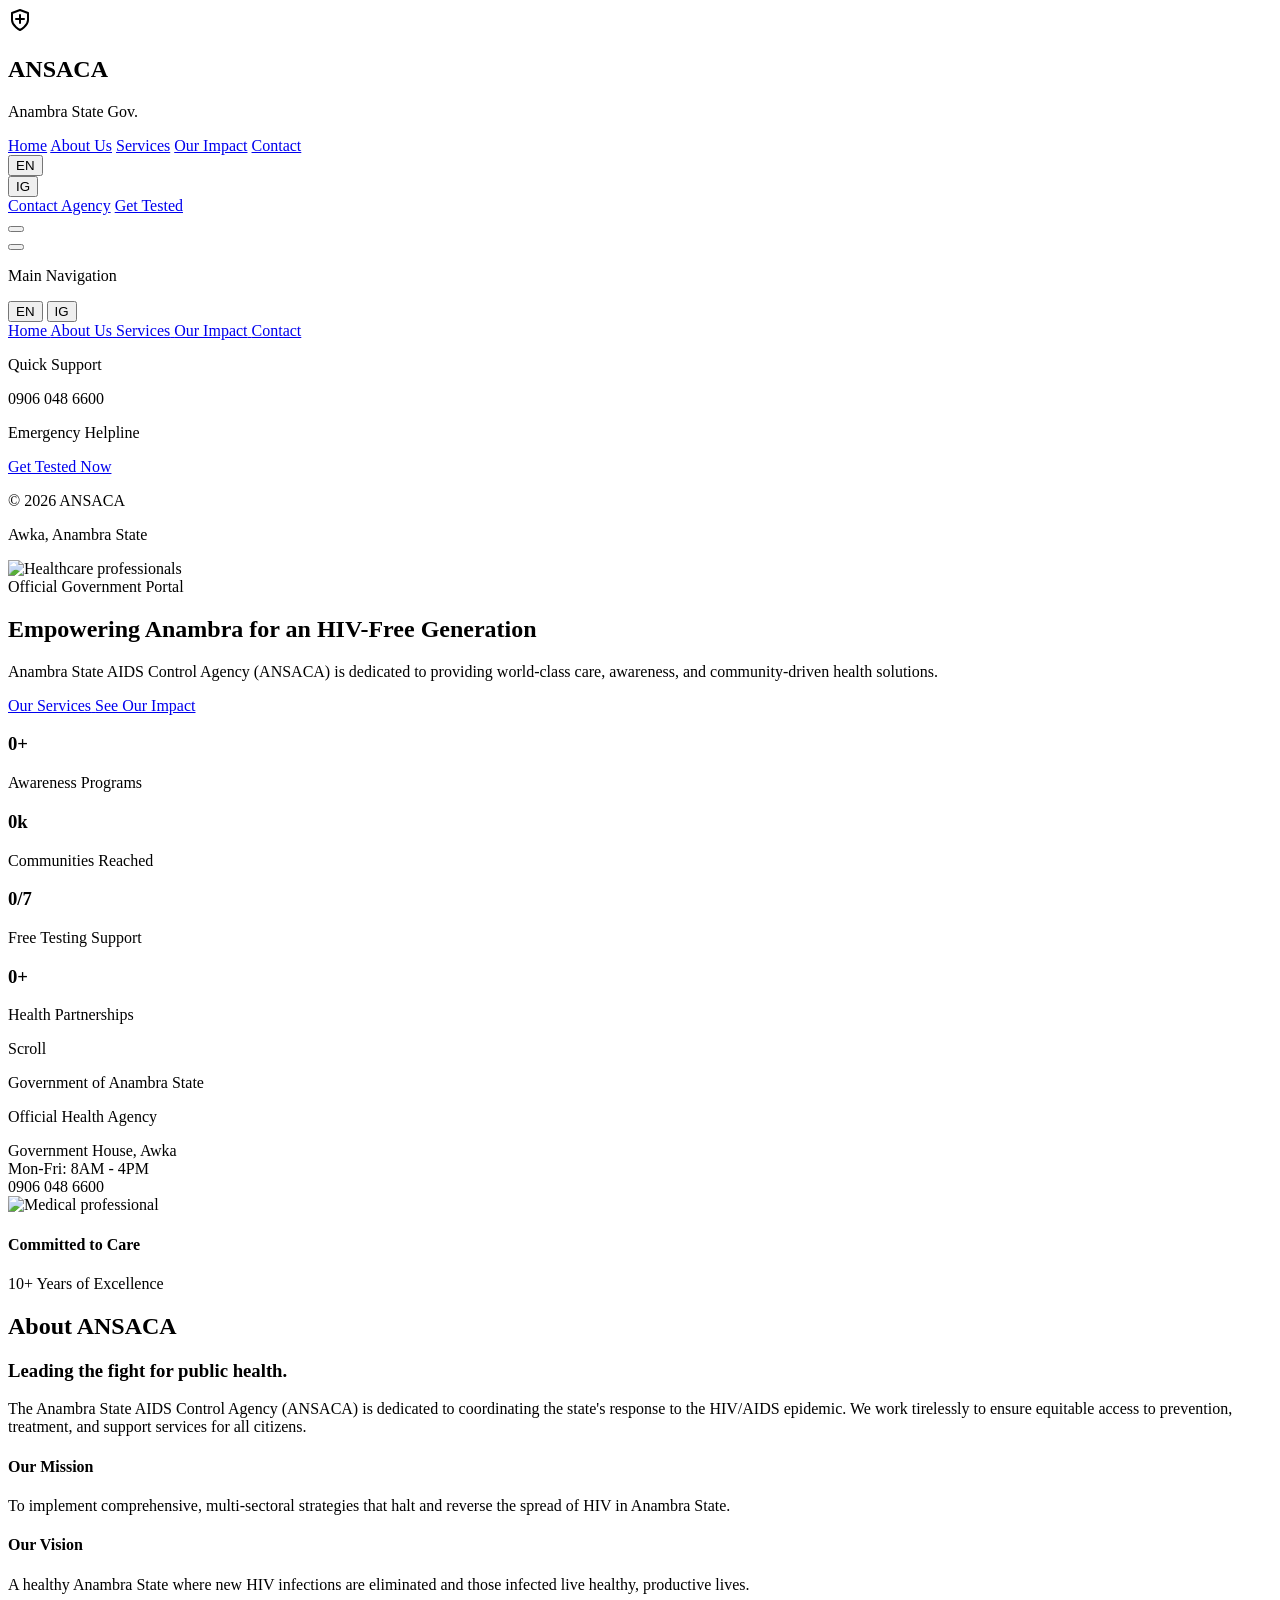
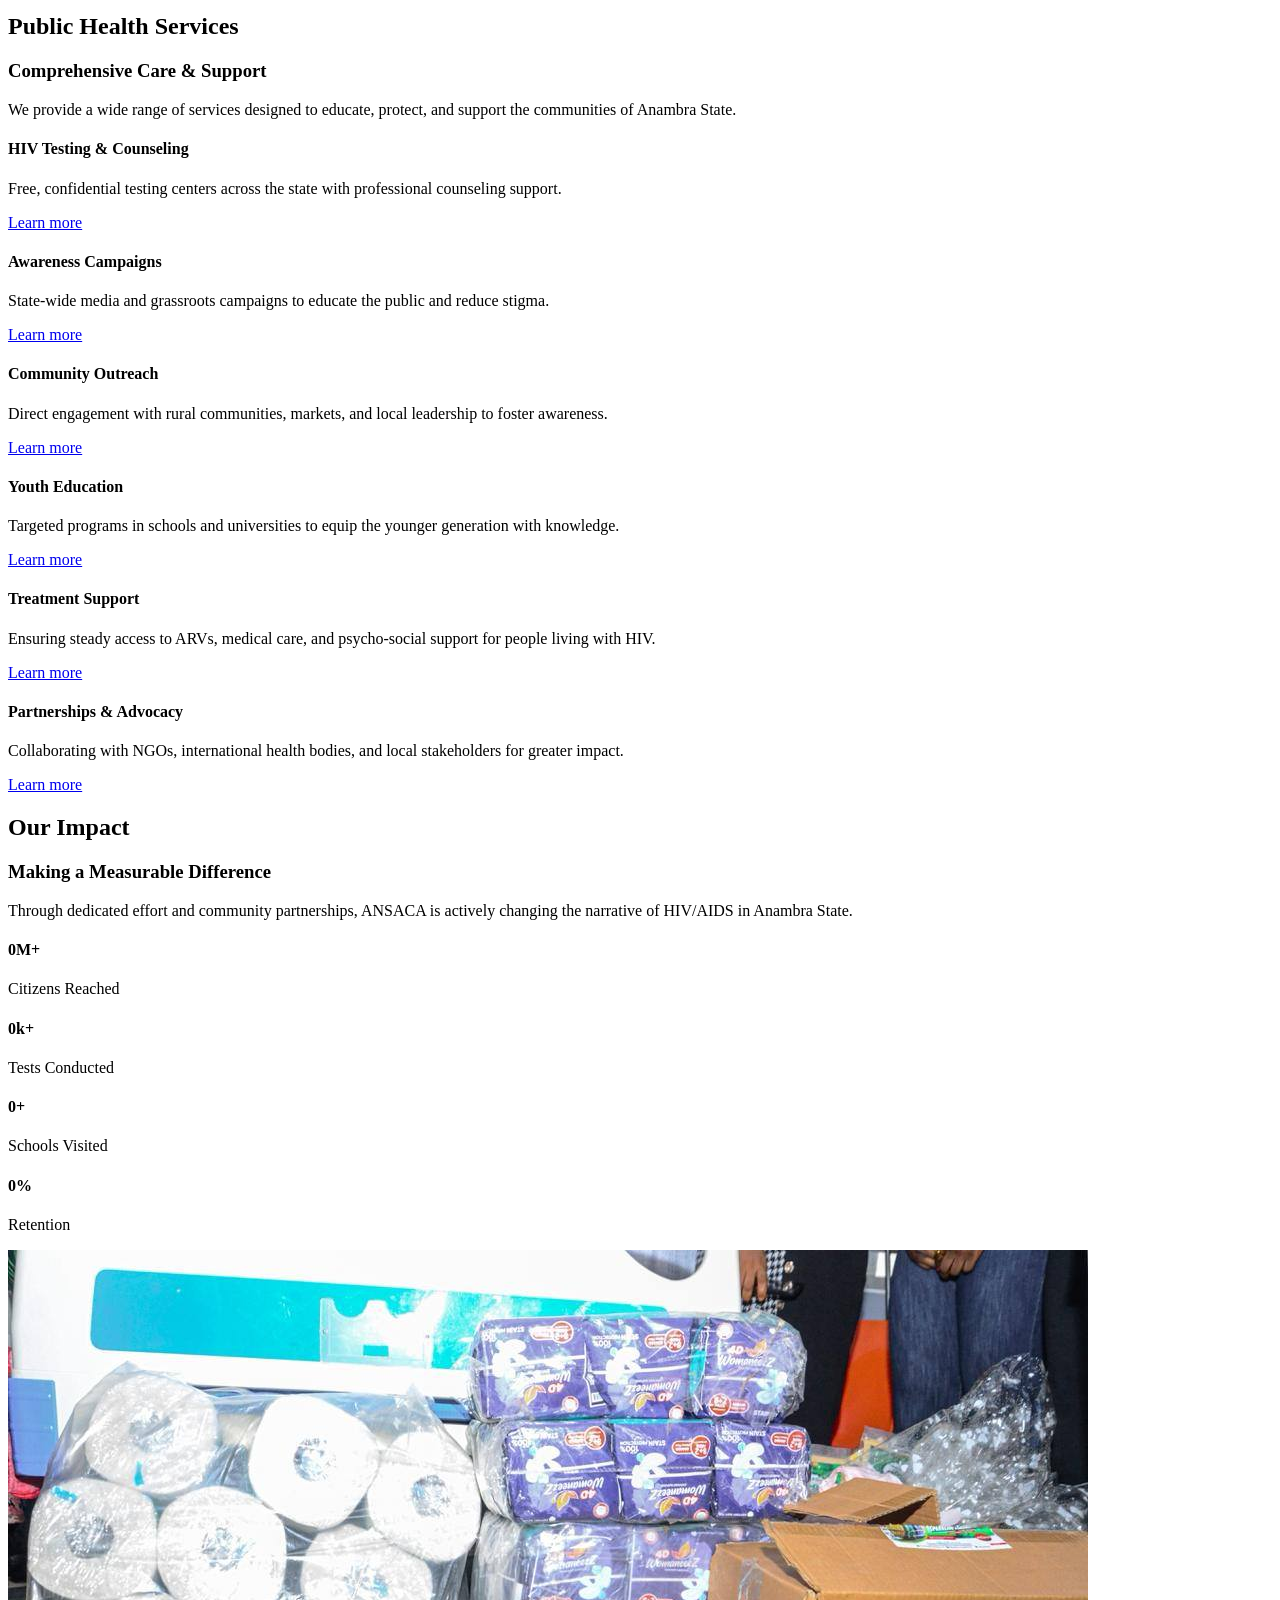
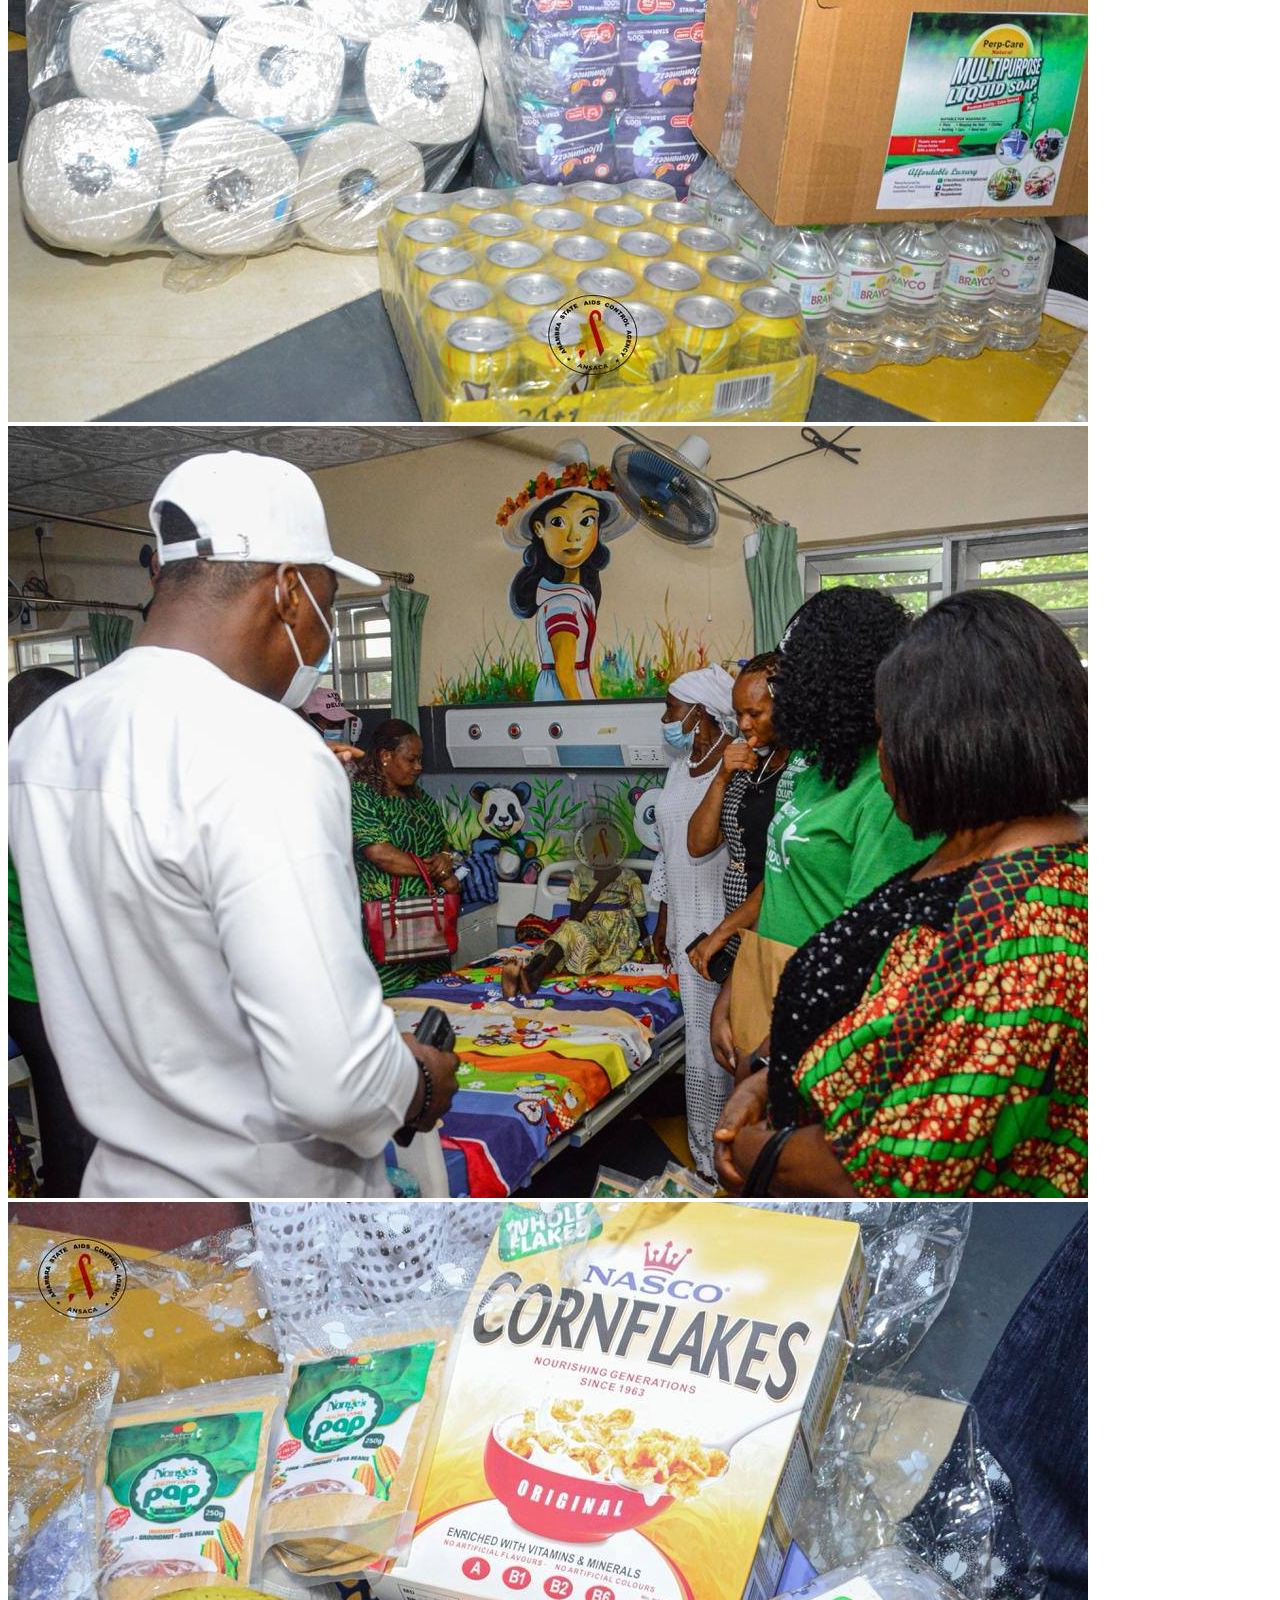
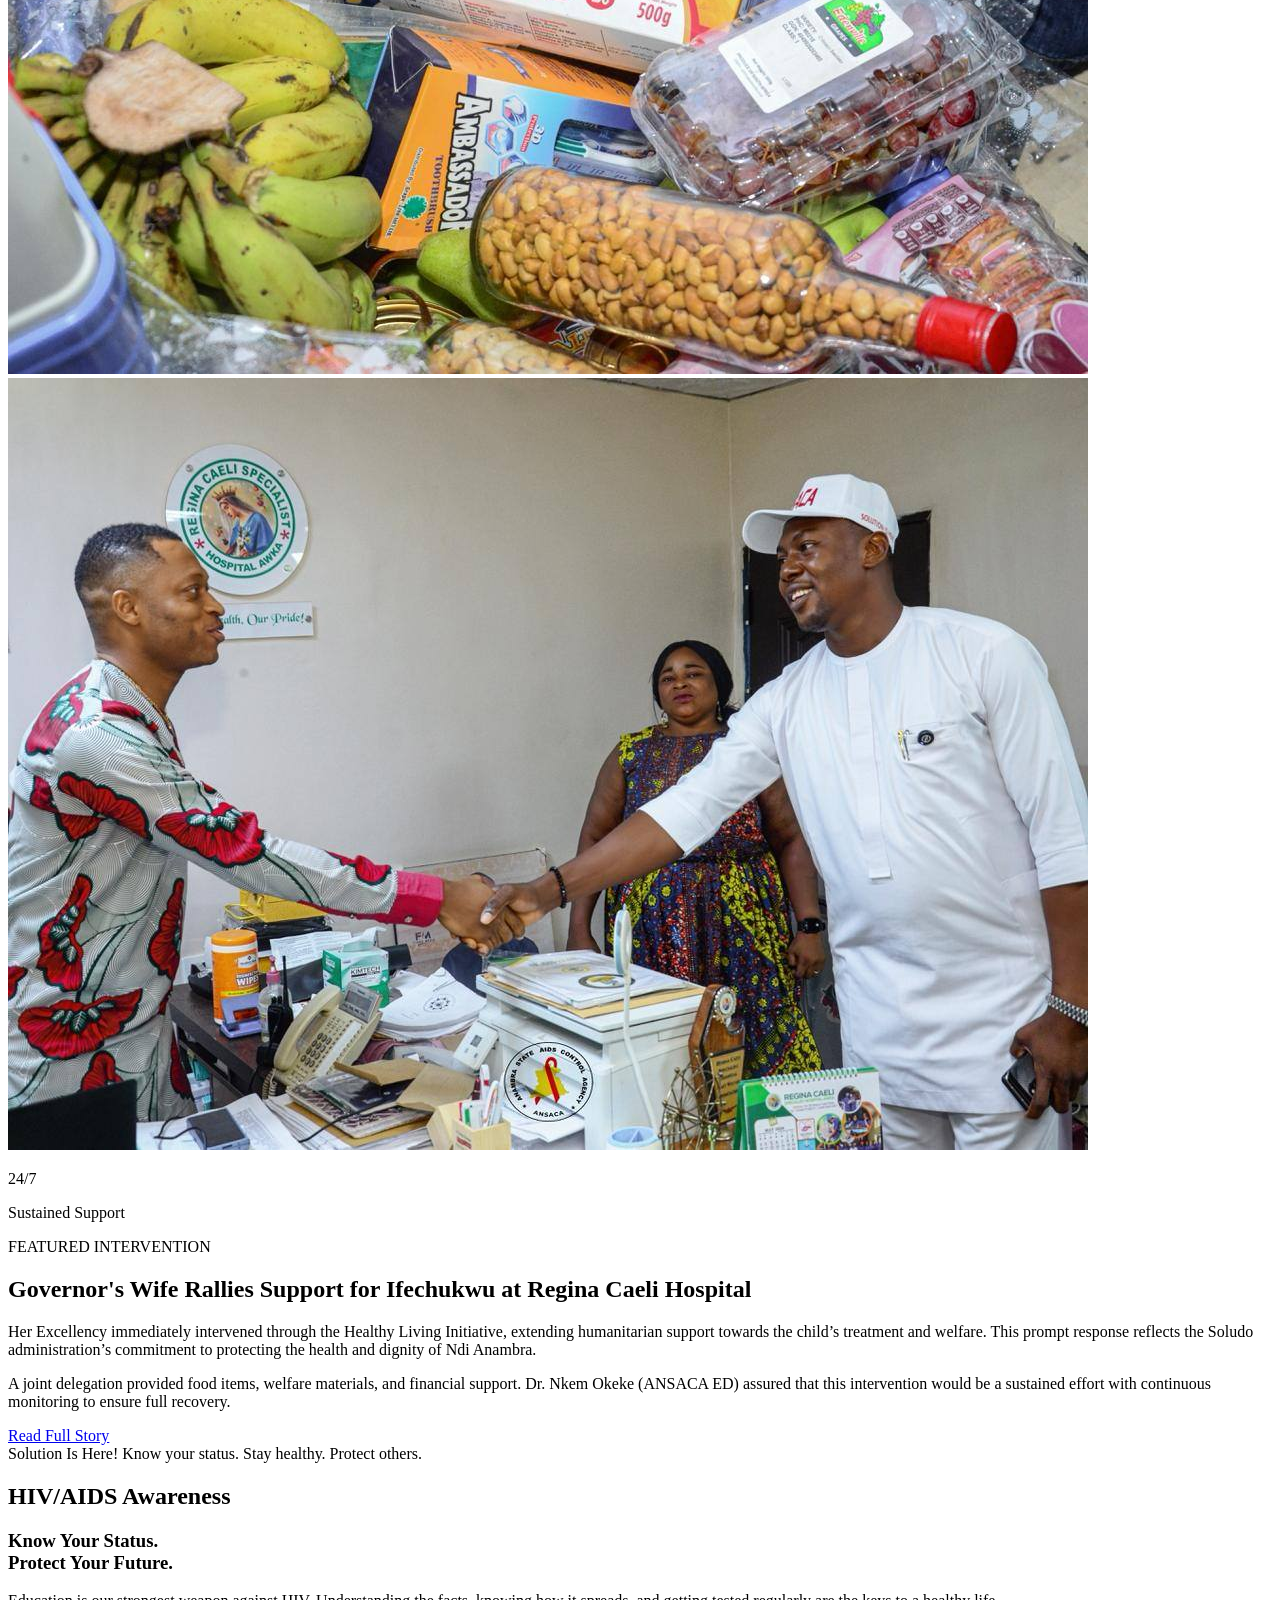
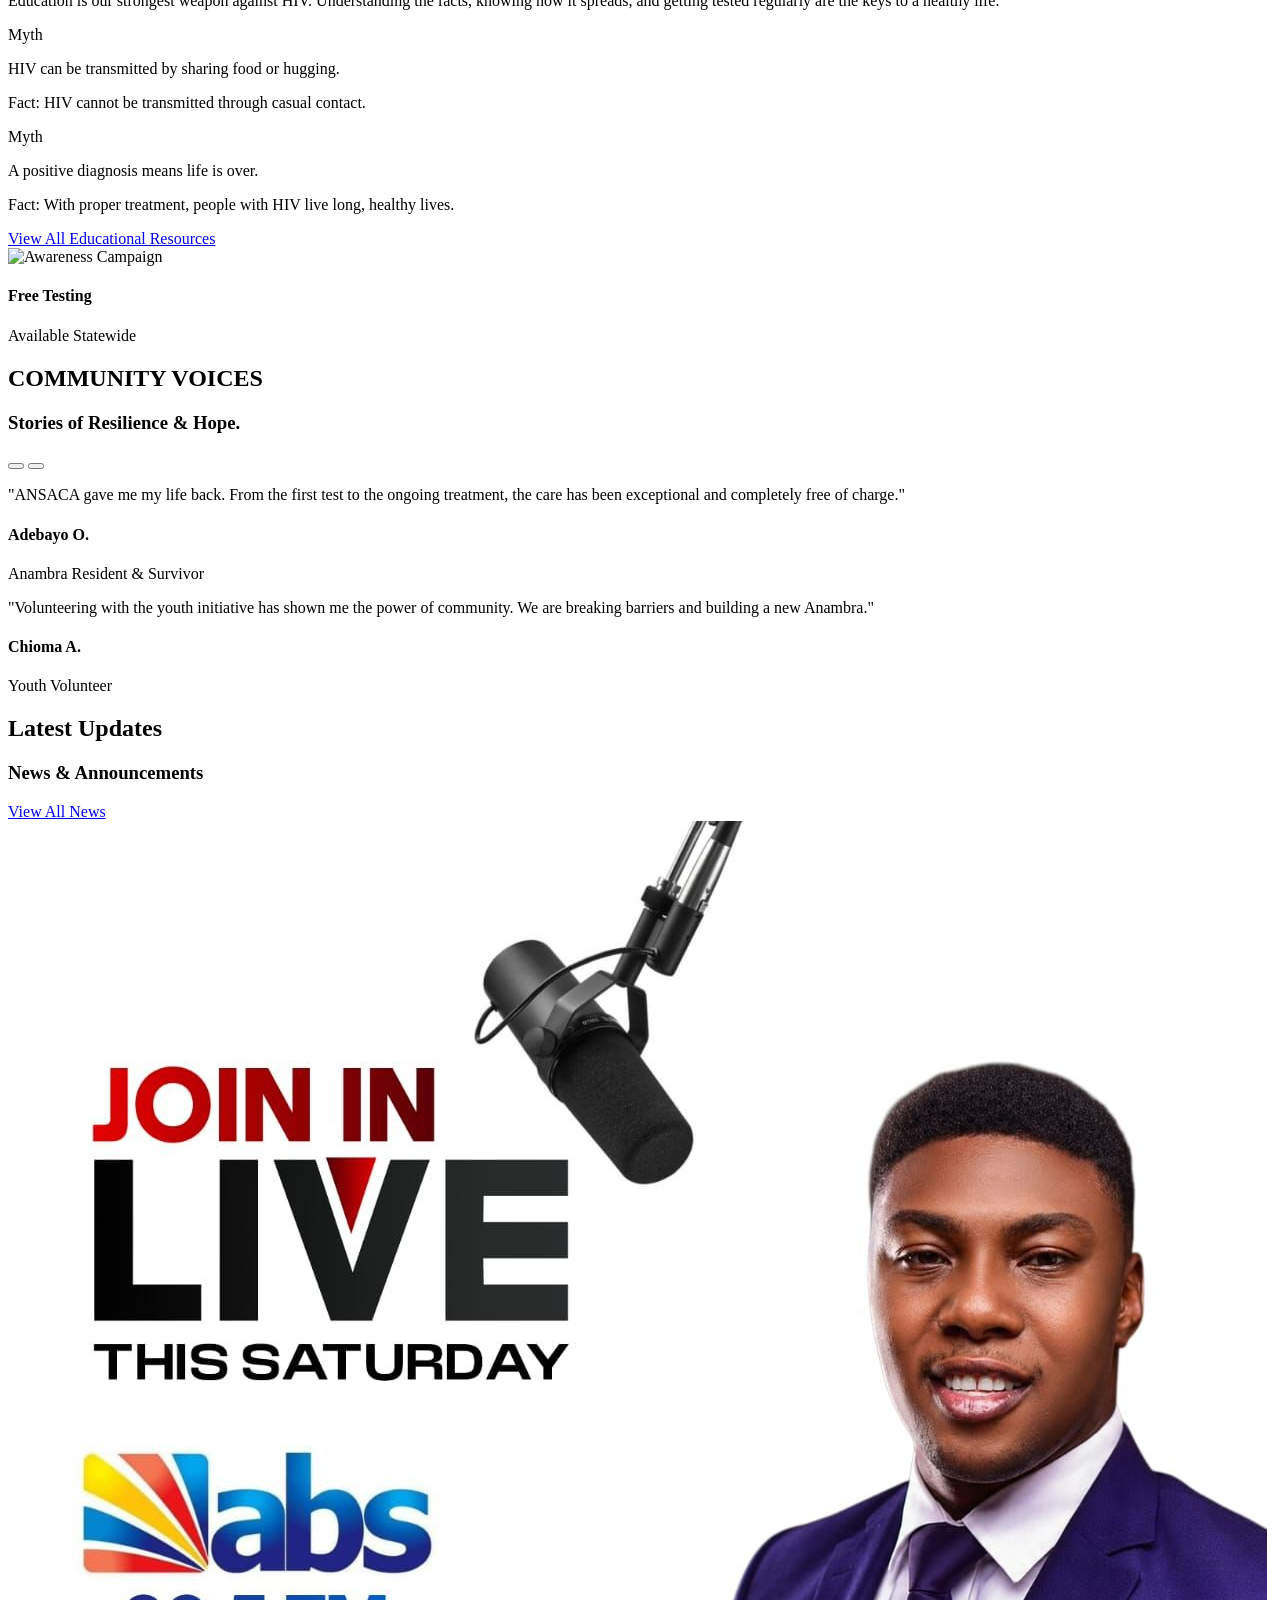
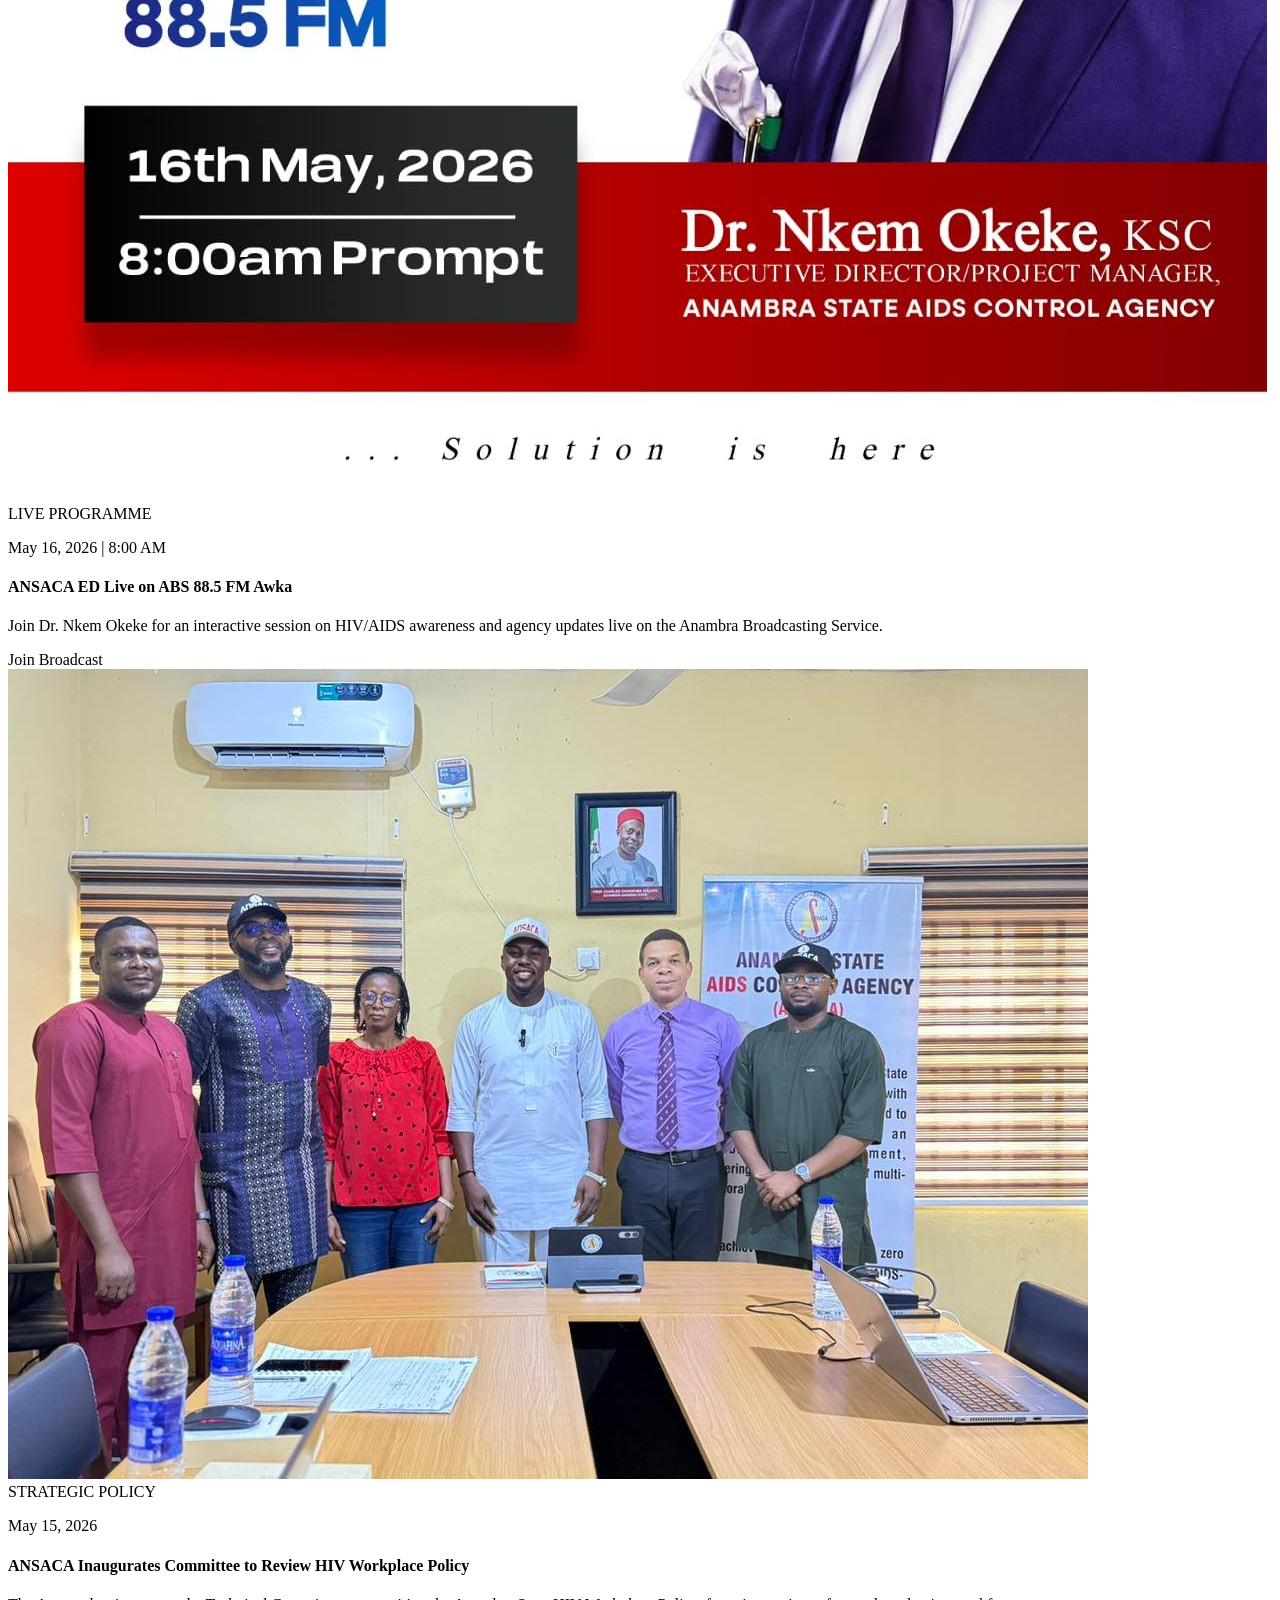
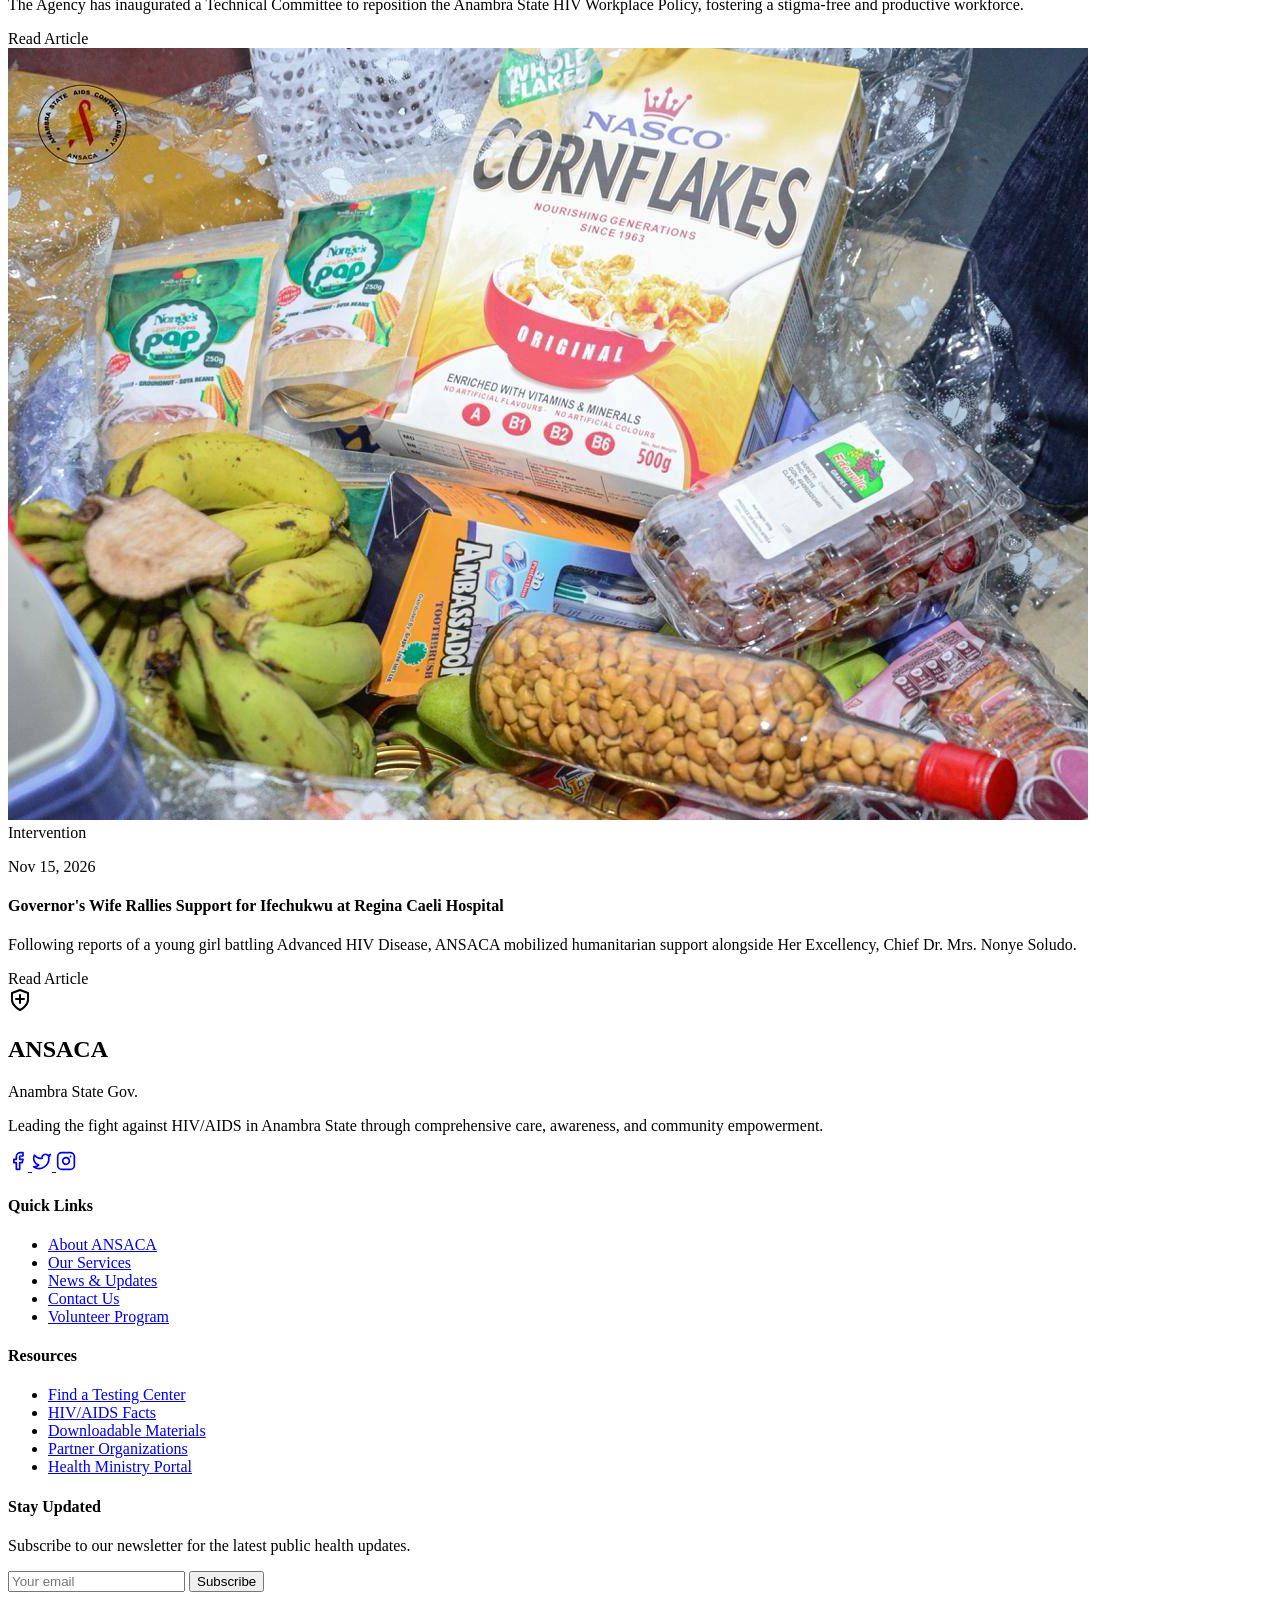
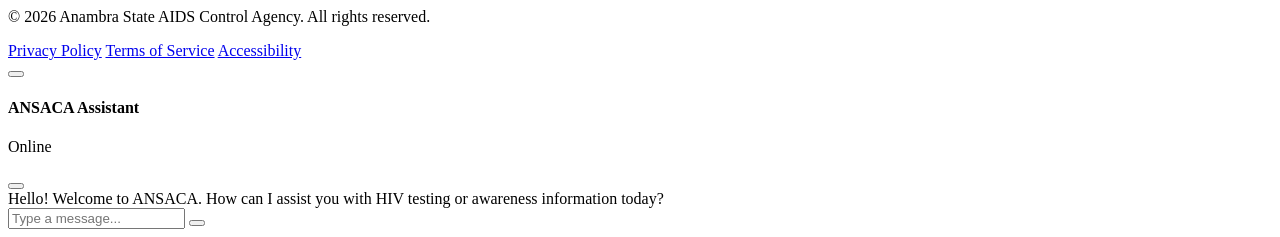
==== index.html @ 2dc33e61 "UI: Implemented professional cinematic preloader with GSAP transitions" ====
<!DOCTYPE html>
<html lang="en">
<head>
    <meta charset="UTF-8">
    <meta name="viewport" content="width=device-width, initial-scale=1.0">
    <title>ANSACA | Anambra State AIDS Control Agency</title>
    <meta name="description" content="Anambra State AIDS Control Agency (ANSACA) - Empowering communities through HIV/AIDS awareness, prevention, treatment, and support services in Awka, Nigeria.">
    <meta name="keywords" content="Anambra State AIDS Control Agency, AIDS control agency in Anambra, HIV awareness in Anambra State, Government HIV support programs in Nigeria, Public health agencies in Anambra State, HIV testing and counseling in Awka">
    
    <!-- Google Fonts -->
    <link rel="preconnect" href="https://fonts.googleapis.com">
    <link rel="preconnect" href="https://fonts.gstatic.com" crossorigin>
    <link href="https://fonts.googleapis.com/css2?family=Inter:wght@300;400;500;600&family=Poppins:wght@500;600;700;800&display=swap" rel="stylesheet">
    
    <!-- Custom CSS -->
    <link rel="stylesheet" href="css/style.css">

    <!-- Tailwind CSS -->
    <script src="https://cdn.tailwindcss.com"></script>
    <script>
        tailwind.config = {
            theme: {
                extend: {
                    colors: {
                        primary: '#0B3C5D',
                        secondary: '#00A6A6',
                        accent: '#E63946',
                        softGray: '#F8F9FA'
                    },
                    fontFamily: {
                        sans: ['Inter', 'sans-serif'],
                        heading: ['Poppins', 'sans-serif']
                    },
                    backgroundImage: {
                        'gradient-radial': 'radial-gradient(var(--tw-gradient-stops))',
                    }
                }
            }
        }
    </script>
    <script src="js/translations.js"></script>
</head>
<body class="font-sans text-gray-800 bg-softGray antialiased overflow-x-hidden selection:bg-secondary selection:text-white" style="overflow: hidden;">

    <!-- Preloader -->
    <div id="preloader">
        <div class="preloader-content">
            <div class="preloader-logo">
                <svg xmlns="http://www.w3.org/2000/svg" width="32" height="32" viewBox="0 0 24 24" fill="none" stroke="currentColor" stroke-width="2" stroke-linecap="round" stroke-linejoin="round" class="lucide lucide-shield-plus"><path d="M12 22s8-4 8-10V5l-8-3-8 3v7c0 6 8 10 8 10"/><path d="M8 11h8"/><path d="M12 7v8"/></svg>
            </div>
            <div class="preloader-line">
                <div class="preloader-progress"></div>
            </div>
            <div class="loading-text">ANSACA</div>
        </div>
    </div>

    <!-- Navigation -->
    <nav id="navbar" class="fixed w-full z-[100] transition-all duration-300 bg-white/80 backdrop-blur-md border-b border-gray-200/50">
        <div class="max-w-7xl mx-auto px-4 sm:px-6 lg:px-8">
            <div class="flex justify-between items-center h-20">
                <!-- Logo -->
                <div class="flex-shrink-0 flex items-center gap-3 cursor-pointer" onclick="window.location.href='index.html'">
                    <div class="w-10 h-10 rounded-full bg-primary flex items-center justify-center text-white">
                        <svg xmlns="http://www.w3.org/2000/svg" width="24" height="24" viewBox="0 0 24 24" fill="none" stroke="currentColor" stroke-width="2" stroke-linecap="round" stroke-linejoin="round" class="lucide lucide-shield-plus"><path d="M12 22s8-4 8-10V5l-8-3-8 3v7c0 6 8 10 8 10"/><path d="M8 11h8"/><path d="M12 7v8"/></svg>
                    </div>
                    <div>
                        <h1 class="font-heading font-bold text-xl leading-tight text-primary">ANSACA</h1>
                        <p class="text-[10px] tracking-wider text-gray-500 uppercase font-medium">Anambra State Gov.</p>
                    </div>
                </div>

                <!-- Desktop Menu -->
                <div class="hidden md:flex items-center space-x-8">
                    <a href="index.html" data-i18n="nav-home" class="text-sm font-medium text-secondary">Home</a>
                    <a href="about.html" data-i18n="nav-about" class="text-sm font-medium text-gray-700 hover:text-secondary transition-colors">About Us</a>
                    <a href="services.html" data-i18n="nav-services" class="text-sm font-medium text-gray-700 hover:text-secondary transition-colors">Services</a>
                    <a href="impact.html" data-i18n="nav-impact" class="text-sm font-medium text-gray-700 hover:text-secondary transition-colors">Impact</a>
                    <a href="contact.html" data-i18n="nav-contact" class="text-sm font-medium text-gray-700 hover:text-secondary transition-colors">Contact</a>
                    
                    <!-- Language Toggle -->
                    <div class="flex items-center gap-2 px-3 py-1.5 rounded-full bg-gray-100/50 border border-gray-200 ml-4">
                        <button onclick="window.ANSACA_I18N.setLanguage('en')" class="lang-btn en text-[10px] font-bold px-2 py-0.5 rounded-md transition-all">EN</button>
                        <div class="w-px h-3 bg-gray-300"></div>
                        <button onclick="window.ANSACA_I18N.setLanguage('ig')" class="lang-btn ig text-[10px] font-bold px-2 py-0.5 rounded-md text-gray-400 hover:text-secondary transition-all">IG</button>
                    </div>
                </div>

                <!-- CTA Button -->
                <div class="hidden md:flex items-center space-x-4">
                    <a href="contact.html" class="px-6 py-2.5 rounded-full bg-primary text-white text-sm font-medium hover:bg-opacity-90 transition-all shadow-md hover:shadow-lg">Contact Agency</a>
                    <a href="#testing" class="px-6 py-2.5 rounded-full bg-accent text-white text-sm font-medium hover:bg-opacity-90 transition-all shadow-md hover:shadow-lg animate-pulse-slow">Get Tested</a>
                </div>

                <!-- Mobile menu button -->
                <div class="md:hidden flex items-center">
                    <button id="mobile-menu-btn" class="text-gray-700 hover:text-primary focus:outline-none relative z-[110]">
                        <i data-lucide="menu" class="w-6 h-6 menu-icon"></i>
                        <i data-lucide="x" class="w-6 h-6 close-icon hidden"></i>
                    </button>
                </div>
            </div>
        </div>

    </nav>
    
    <!-- Professional Full-Screen Mobile Menu Overlay -->
    <div id="mobile-menu" class="fixed inset-0 bg-gradient-to-br from-primary via-primary to-secondary/20 z-[105] flex flex-col opacity-0 pointer-events-none transition-all duration-500 overflow-y-auto">
        <!-- Close Button (Inside Overlay) -->
        <button id="close-menu-internal" class="absolute top-6 right-6 w-10 h-10 flex items-center justify-center rounded-full bg-white/10 border border-white/10 text-white/70 hover:bg-white/20 hover:text-white transition-all z-20">
            <i data-lucide="x" class="w-5 h-5"></i>
        </button>

        <!-- Background Decorative Elements -->
        <div class="absolute top-[-10%] left-[-10%] w-[50%] h-[50%] bg-secondary/10 rounded-full filter blur-[120px]"></div>
        <div class="absolute bottom-[-10%] right-[-10%] w-[60%] h-[60%] bg-accent/5 rounded-full filter blur-[120px]"></div>
        
        <div class="flex flex-col min-h-screen px-7 pt-20 pb-10 relative z-10">
            <!-- Navigation Links with Icons -->
            <div class="flex flex-col space-y-1.5 mb-8">
                <div class="flex justify-between items-center mb-3 ml-2 pr-4">
                    <p data-i18n="section-main-nav" class="text-white/30 text-[8px] uppercase tracking-[0.25em] font-bold">Main Navigation</p>
                    <div class="flex items-center gap-2 px-2 py-1 rounded-lg bg-white/5 border border-white/10">
                        <button onclick="window.ANSACA_I18N.setLanguage('en')" class="lang-btn-mob en text-[9px] font-bold text-white px-2 py-0.5 rounded transition-all">EN</button>
                        <button onclick="window.ANSACA_I18N.setLanguage('ig')" class="lang-btn-mob ig text-[9px] font-bold text-white/40 px-2 py-0.5 rounded transition-all">IG</button>
                    </div>
                </div>
                <a href="index.html" class="flex items-center gap-4 py-3 px-4 rounded-xl bg-white/10 text-secondary text-lg font-heading font-bold border border-white/10">
                    <i data-lucide="home" class="w-[18px] h-[18px]"></i> <span data-i18n="nav-home">Home</span>
                </a>
                <a href="about.html" class="flex items-center gap-4 py-3 px-4 rounded-xl text-white text-lg font-heading font-bold hover:bg-white/5 transition-all">
                    <i data-lucide="info" class="w-[18px] h-[18px] text-secondary"></i> <span data-i18n="nav-about">About Us</span>
                </a>
                <a href="services.html" class="flex items-center gap-4 py-3 px-4 rounded-xl text-white text-lg font-heading font-bold hover:bg-white/5 transition-all">
                    <i data-lucide="heart-pulse" class="w-[18px] h-[18px] text-secondary"></i> <span data-i18n="nav-services">Services</span>
                </a>
                <a href="impact.html" class="flex items-center gap-4 py-3 px-4 rounded-xl text-white text-lg font-heading font-bold hover:bg-white/5 transition-all">
                    <i data-lucide="bar-chart-3" class="w-[18px] h-[18px] text-secondary"></i> <span data-i18n="nav-impact">Our Impact</span>
                </a>
                <a href="contact.html" class="flex items-center gap-4 py-3 px-4 rounded-xl text-white text-lg font-heading font-bold hover:bg-white/5 transition-all">
                    <i data-lucide="mail" class="w-[18px] h-[18px] text-secondary"></i> <span data-i18n="nav-contact">Contact</span>
                </a>
            </div>
            
            <!-- Quick Contact Card -->
            <div class="bg-white/5 backdrop-blur-md border border-white/10 rounded-xl p-4 mb-6 mt-auto">
                <p class="text-white/30 text-[8px] uppercase tracking-[0.25em] font-bold mb-3">Quick Support</p>
                <div class="space-y-3">
                    <div class="flex items-center gap-3">
                        <div class="w-8 h-8 rounded-full bg-secondary/20 flex items-center justify-center text-secondary">
                            <i data-lucide="phone-call" class="w-3.5 h-3.5"></i>
                        </div>
                        <div>
                            <p class="text-white font-bold text-[11px]">0906 048 6600</p>
                            <p class="text-white/40 text-[9px]">Emergency Helpline</p>
                        </div>
                    </div>
                    <a href="#testing" class="w-full flex items-center justify-center gap-2 py-3 rounded-lg bg-accent text-white text-xs font-bold shadow-lg shadow-accent/20">
                        <i data-lucide="check-circle-2" class="w-3.5 h-3.5"></i> Get Tested Now
                    </a>
                </div>
            </div>
            
            <!-- Social & Footer -->
            <div class="flex justify-between items-center px-1">
                <div class="flex gap-2.5">
                    <a href="https://www.facebook.com/AnambraSACA/" target="_blank" class="w-8 h-8 rounded-full bg-white/5 flex items-center justify-center text-white/50 hover:text-white transition-colors border border-white/10"><i data-lucide="facebook" class="w-3.5 h-3.5"></i></a>
                    <a href="#" class="w-8 h-8 rounded-full bg-white/5 flex items-center justify-center text-white/50 hover:text-white transition-colors border border-white/10"><i data-lucide="twitter" class="w-3.5 h-3.5"></i></a>
                    <a href="https://www.instagram.com/ansaca_ng/" target="_blank" class="w-8 h-8 rounded-full bg-white/5 flex items-center justify-center text-white/50 hover:text-white transition-colors border border-white/10"><i data-lucide="instagram" class="w-3.5 h-3.5"></i></a>
                </div>
                <div class="text-right">
                    <p class="text-white/20 text-[8px]">© 2026 ANSACA</p>
                    <p class="text-white/20 text-[8px]">Awka, Anambra State</p>
                </div>
            </div>
        </div>
    </div>

    <!-- Hero Section -->
    <section class="relative min-h-screen flex items-center pt-20 overflow-hidden">
        <!-- Background Image with Overlay -->
        <div class="absolute inset-0 z-0">
            <img src="https://images.unsplash.com/photo-1576091160399-112ba8d25d1d?auto=format&fit=crop&w=2000&q=80" alt="Healthcare professionals" class="w-full h-full object-cover object-center scale-105 hero-bg" />
            <div class="absolute inset-0 bg-gradient-to-r from-primary/95 via-primary/80 to-primary/40 lg:to-transparent"></div>
            <div class="absolute inset-0 bg-black/20 lg:bg-black/10"></div>
        </div>

        <div class="relative z-10 max-w-7xl mx-auto px-4 sm:px-6 lg:px-8 w-full py-12 lg:py-0">
            <div class="grid lg:grid-cols-2 gap-12 items-center">
                <div class="hero-content text-white text-center lg:text-left">
                    <div class="inline-flex items-center gap-2 px-4 py-2 rounded-full bg-white/10 backdrop-blur-sm border border-white/20 mb-6">
                        <span class="w-2 h-2 rounded-full bg-secondary animate-ping"></span>
                        <span class="text-xs font-medium tracking-wide uppercase">Official Government Portal</span>
                    </div>
                    <h1 data-i18n="hero-title" class="font-heading text-4xl sm:text-5xl md:text-6xl lg:text-7xl font-bold leading-tight mb-6">
                        Empowering Anambra for an HIV-Free Generation
                    </h1>
                    <p data-i18n="hero-subtitle" class="text-base sm:text-lg md:text-xl text-gray-200 mb-8 max-w-lg mx-auto lg:mx-0 leading-relaxed">
                        Anambra State AIDS Control Agency (ANSACA) is dedicated to providing world-class care, awareness, and community-driven health solutions.
                    </p>
                    <div class="flex flex-col sm:flex-row justify-center lg:justify-start gap-4">
                        <a href="services.html" class="px-8 py-4 rounded-full bg-secondary text-white font-medium hover:bg-opacity-90 transition-all flex items-center justify-center gap-2 group">
                            <span data-i18n="hero-cta-primary">Our Services</span>
                            <i data-lucide="arrow-right" class="w-4 h-4 group-hover:translate-x-1 transition-transform"></i>
                        </a>
                        <a href="#impact" class="px-8 py-4 rounded-full bg-white/10 backdrop-blur-sm border border-white/30 text-white font-medium hover:bg-white/20 transition-all flex items-center justify-center gap-2">
                            See Our Impact
                        </a>
                    </div>
                </div>

                <!-- Hero Stats Cards -->
                <div class="hero-cards grid grid-cols-2 gap-3 sm:gap-4 mt-8 lg:mt-0">
                    <div class="bg-white/10 backdrop-blur-md border border-white/20 p-4 sm:p-6 rounded-2xl transform lg:translate-y-8">
                        <div class="w-10 h-10 sm:w-12 sm:h-12 rounded-xl bg-secondary/20 flex items-center justify-center text-secondary mb-3 sm:mb-4">
                            <i data-lucide="megaphone" class="w-5 h-5 sm:w-6 sm:h-6"></i>
                        </div>
                        <h3 class="text-2xl sm:text-3xl font-bold text-white mb-1"><span class="hero-counter" data-target="150">0</span>+</h3>
                        <p class="text-[10px] sm:text-xs text-gray-300 uppercase tracking-wider font-semibold">Awareness Programs</p>
                    </div>
                    <div class="bg-white/10 backdrop-blur-md border border-white/20 p-4 sm:p-6 rounded-2xl">
                        <div class="w-10 h-10 sm:w-12 sm:h-12 rounded-xl bg-accent/20 flex items-center justify-center text-accent mb-3 sm:mb-4">
                            <i data-lucide="users" class="w-5 h-5 sm:w-6 sm:h-6"></i>
                        </div>
                        <h3 class="text-2xl sm:text-3xl font-bold text-white mb-1"><span class="hero-counter" data-target="500">0</span>k</h3>
                        <p class="text-[10px] sm:text-xs text-gray-300 uppercase tracking-wider font-semibold">Communities Reached</p>
                    </div>
                    <div class="bg-white/10 backdrop-blur-md border border-white/20 p-4 sm:p-6 rounded-2xl transform lg:translate-y-8">
                        <div class="w-10 h-10 sm:w-12 sm:h-12 rounded-xl bg-primary/40 flex items-center justify-center text-white mb-3 sm:mb-4">
                            <i data-lucide="microscope" class="w-5 h-5 sm:w-6 sm:h-6"></i>
                        </div>
                        <h3 class="text-2xl sm:text-3xl font-bold text-white mb-1"><span class="hero-counter" data-target="24">0</span>/7</h3>
                        <p class="text-[10px] sm:text-xs text-gray-300 uppercase tracking-wider font-semibold">Free Testing Support</p>
                    </div>
                    <div class="bg-white/10 backdrop-blur-md border border-white/20 p-4 sm:p-6 rounded-2xl">
                        <div class="w-10 h-10 sm:w-12 sm:h-12 rounded-xl bg-green-500/20 flex items-center justify-center text-green-400 mb-3 sm:mb-4">
                            <i data-lucide="handshake" class="w-5 h-5 sm:w-6 sm:h-6"></i>
                        </div>
                        <h3 class="text-2xl sm:text-3xl font-bold text-white mb-1"><span class="hero-counter" data-target="50">0</span>+</h3>
                        <p class="text-[10px] sm:text-xs text-gray-300 uppercase tracking-wider font-semibold">Health Partnerships</p>
                    </div>
                </div>
            </div>
        </div>

        <!-- Scroll Indicator -->
        <div class="absolute bottom-8 left-1/2 -translate-x-1/2 flex flex-col items-center gap-2 opacity-70 z-10 hidden md:flex">
            <span class="text-xs text-white uppercase tracking-widest">Scroll</span>
            <div class="w-px h-12 bg-white/30 overflow-hidden relative">
                <div class="absolute top-0 left-0 w-full h-full bg-white scroll-line"></div>
            </div>
        </div>
    </section>

    <!-- Trust Bar -->
    <div class="bg-white border-b border-gray-200 py-6 relative z-20 shadow-sm">
        <div class="max-w-7xl mx-auto px-4 sm:px-6 lg:px-8">
            <div class="flex flex-col md:flex-row justify-between items-center gap-6">
                <div class="flex items-center gap-4">
                    <!-- Placeholder for State Seal -->
                    <div class="w-12 h-12 rounded-full bg-gray-100 border border-gray-200 flex items-center justify-center flex-shrink-0">
                        <i data-lucide="award" class="text-primary w-6 h-6"></i>
                    </div>
                    <div>
                        <p class="text-sm font-semibold text-gray-900">Government of Anambra State</p>
                        <p class="text-xs text-gray-500">Official Health Agency</p>
                    </div>
                </div>
                <div class="flex flex-wrap justify-center gap-8 text-sm text-gray-600">
                    <div class="flex items-center gap-2">
                        <i data-lucide="map-pin" class="w-4 h-4 text-secondary"></i>
                        <span>Government House, Awka</span>
                    </div>
                    <div class="flex items-center gap-2">
                        <i data-lucide="clock" class="w-4 h-4 text-secondary"></i>
                        <span>Mon-Fri: 8AM - 4PM</span>
                    </div>
                    <div class="flex items-center gap-2">
                        <i data-lucide="phone" class="w-4 h-4 text-secondary"></i>
                        <span class="font-medium text-primary">0906 048 6600</span>
                    </div>
                </div>
            </div>
        </div>
    </div>

    <!-- About Section -->
    <section id="about" class="py-24 bg-softGray">
        <div class="max-w-7xl mx-auto px-4 sm:px-6 lg:px-8">
            <div class="grid lg:grid-cols-2 gap-16 items-center">
                <div class="about-image relative">
                    <div class="absolute inset-0 bg-secondary rounded-3xl transform translate-x-4 translate-y-4"></div>
                    <img src="https://images.unsplash.com/photo-1584820927498-cfe5211fd8bf?auto=format&fit=crop&w=800&q=80" alt="Medical professional" class="relative z-10 rounded-3xl shadow-xl w-full h-[500px] object-cover" />
                    <!-- Floating Card -->
                    <div class="absolute -bottom-8 -left-8 bg-white p-6 rounded-2xl shadow-xl z-20 hidden md:block border border-gray-100">
                        <div class="flex items-center gap-4">
                            <div class="w-12 h-12 bg-primary/10 rounded-full flex items-center justify-center">
                                <i data-lucide="heart-pulse" class="text-primary w-6 h-6"></i>
                            </div>
                            <div>
                                <h4 class="font-bold text-gray-900">Committed to Care</h4>
                                <p class="text-sm text-gray-500">10+ Years of Excellence</p>
                            </div>
                        </div>
                    </div>
                </div>
                <div class="about-text">
                    <h2 class="text-accent font-semibold tracking-wider uppercase text-sm mb-2">About ANSACA</h2>
                    <h3 class="font-heading text-4xl md:text-5xl font-bold text-primary mb-6 leading-tight">Leading the fight for public health.</h3>
                    <p class="text-gray-600 text-lg mb-8 leading-relaxed">
                        The Anambra State AIDS Control Agency (ANSACA) is dedicated to coordinating the state's response to the HIV/AIDS epidemic. We work tirelessly to ensure equitable access to prevention, treatment, and support services for all citizens.
                    </p>
                    
                    <div class="space-y-6">
                        <div class="flex gap-4">
                            <div class="flex-shrink-0 w-12 h-12 rounded-xl bg-secondary/10 flex items-center justify-center text-secondary">
                                <i data-lucide="target"></i>
                            </div>
                            <div>
                                <h4 data-i18n="mission-title" class="font-bold text-gray-900 text-lg mb-1">Our Mission</h4>
                                <p data-i18n="mission-desc" class="text-gray-600">To implement comprehensive, multi-sectoral strategies that halt and reverse the spread of HIV in Anambra State.</p>
                            </div>
                        </div>
                        <div class="flex gap-4">
                            <div class="flex-shrink-0 w-12 h-12 rounded-xl bg-primary/10 flex items-center justify-center text-primary">
                                <i data-lucide="eye"></i>
                            </div>
                            <div>
                                <h4 data-i18n="vision-title" class="font-bold text-gray-900 text-lg mb-1">Our Vision</h4>
                                <p data-i18n="vision-desc" class="text-gray-600">A healthy Anambra State where new HIV infections are eliminated and those infected live healthy, productive lives.</p>
                            </div>
                        </div>
                    </div>
                </div>
            </div>
        </div>
    </section>

    <!-- Services Section -->
    <section id="services" class="py-24 bg-white relative">
        <div class="absolute top-0 left-0 w-full h-[600px] bg-primary/5 rounded-br-[100px]"></div>
        
        <div class="max-w-7xl mx-auto px-4 sm:px-6 lg:px-8 relative z-10">
            <div class="text-center max-w-3xl mx-auto mb-16 section-header">
                <h2 data-i18n="services-header-tag" class="text-secondary font-semibold tracking-wider uppercase text-sm mb-2">Public Health Services</h2>
                <h3 data-i18n="services-header-title" class="font-heading text-4xl font-bold text-gray-900 mb-4">Comprehensive Care & Support</h3>
                <p data-i18n="services-header-desc" class="text-gray-600 text-lg">We provide a wide range of services designed to educate, protect, and support the communities of Anambra State.</p>
            </div>

            <div class="grid md:grid-cols-2 lg:grid-cols-3 gap-8">
                <!-- Service Card 1 -->
                <div class="service-card group bg-white border border-gray-100 p-8 rounded-3xl shadow-lg hover:shadow-2xl transition-all duration-300 relative overflow-hidden">
                    <div class="absolute top-0 right-0 w-32 h-32 bg-primary/5 rounded-bl-full -mr-16 -mt-16 transition-transform group-hover:scale-150 duration-500"></div>
                    <div class="w-14 h-14 rounded-2xl bg-primary/10 flex items-center justify-center text-primary mb-6 relative z-10">
                        <i data-lucide="flask-conical"></i>
                    </div>
                    <h4 data-i18n="service-1-title" class="text-xl font-bold text-gray-900 mb-3 relative z-10">HIV Testing & Counseling</h4>
                    <p data-i18n="service-1-desc" class="text-gray-600 mb-6 relative z-10">Free, confidential testing centers across the state with professional counseling support.</p>
                    <a href="#" class="inline-flex items-center text-primary font-medium group-hover:text-secondary transition-colors relative z-10">
                        Learn more <i data-lucide="arrow-right" class="w-4 h-4 ml-2 group-hover:translate-x-1 transition-transform"></i>
                    </a>
                </div>

                <!-- Service Card 2 -->
                <div class="service-card group bg-white border border-gray-100 p-8 rounded-3xl shadow-lg hover:shadow-2xl transition-all duration-300 relative overflow-hidden">
                    <div class="absolute top-0 right-0 w-32 h-32 bg-secondary/5 rounded-bl-full -mr-16 -mt-16 transition-transform group-hover:scale-150 duration-500"></div>
                    <div class="w-14 h-14 rounded-2xl bg-secondary/10 flex items-center justify-center text-secondary mb-6 relative z-10">
                        <i data-lucide="radio"></i>
                    </div>
                    <h4 data-i18n="service-2-title" class="text-xl font-bold text-gray-900 mb-3 relative z-10">Awareness Campaigns</h4>
                    <p data-i18n="service-2-desc" class="text-gray-600 mb-6 relative z-10">State-wide media and grassroots campaigns to educate the public and reduce stigma.</p>
                    <a href="#" class="inline-flex items-center text-primary font-medium group-hover:text-secondary transition-colors relative z-10">
                        Learn more <i data-lucide="arrow-right" class="w-4 h-4 ml-2 group-hover:translate-x-1 transition-transform"></i>
                    </a>
                </div>

                <!-- Service Card 3 -->
                <div class="service-card group bg-white border border-gray-100 p-8 rounded-3xl shadow-lg hover:shadow-2xl transition-all duration-300 relative overflow-hidden">
                    <div class="absolute top-0 right-0 w-32 h-32 bg-accent/5 rounded-bl-full -mr-16 -mt-16 transition-transform group-hover:scale-150 duration-500"></div>
                    <div class="w-14 h-14 rounded-2xl bg-accent/10 flex items-center justify-center text-accent mb-6 relative z-10">
                        <i data-lucide="users-round"></i>
                    </div>
                    <h4 data-i18n="service-3-title" class="text-xl font-bold text-gray-900 mb-3 relative z-10">Community Outreach</h4>
                    <p data-i18n="service-3-desc" class="text-gray-600 mb-6 relative z-10">Direct engagement with rural communities, markets, and local leadership to foster awareness.</p>
                    <a href="#" class="inline-flex items-center text-primary font-medium group-hover:text-secondary transition-colors relative z-10">
                        Learn more <i data-lucide="arrow-right" class="w-4 h-4 ml-2 group-hover:translate-x-1 transition-transform"></i>
                    </a>
                </div>

                <!-- Service Card 4 -->
                <div class="service-card group bg-white border border-gray-100 p-8 rounded-3xl shadow-lg hover:shadow-2xl transition-all duration-300 relative overflow-hidden">
                    <div class="absolute top-0 right-0 w-32 h-32 bg-green-500/5 rounded-bl-full -mr-16 -mt-16 transition-transform group-hover:scale-150 duration-500"></div>
                    <div class="w-14 h-14 rounded-2xl bg-green-500/10 flex items-center justify-center text-green-500 mb-6 relative z-10">
                        <i data-lucide="graduation-cap"></i>
                    </div>
                    <h4 data-i18n="service-4-title" class="text-xl font-bold text-gray-900 mb-3 relative z-10">Youth Education</h4>
                    <p data-i18n="service-4-desc" class="text-gray-600 mb-6 relative z-10">Targeted programs in schools and universities to equip the younger generation with knowledge.</p>
                    <a href="#" class="inline-flex items-center text-primary font-medium group-hover:text-secondary transition-colors relative z-10">
                        Learn more <i data-lucide="arrow-right" class="w-4 h-4 ml-2 group-hover:translate-x-1 transition-transform"></i>
                    </a>
                </div>

                <!-- Service Card 5 -->
                <div class="service-card group bg-white border border-gray-100 p-8 rounded-3xl shadow-lg hover:shadow-2xl transition-all duration-300 relative overflow-hidden">
                    <div class="absolute top-0 right-0 w-32 h-32 bg-purple-500/5 rounded-bl-full -mr-16 -mt-16 transition-transform group-hover:scale-150 duration-500"></div>
                    <div class="w-14 h-14 rounded-2xl bg-purple-500/10 flex items-center justify-center text-purple-600 mb-6 relative z-10">
                        <i data-lucide="pill"></i>
                    </div>
                    <h4 data-i18n="service-5-title" class="text-xl font-bold text-gray-900 mb-3 relative z-10">Treatment Support</h4>
                    <p data-i18n="service-5-desc" class="text-gray-600 mb-6 relative z-10">Ensuring steady access to ARVs, medical care, and psycho-social support for people living with HIV.</p>
                    <a href="#" class="inline-flex items-center text-primary font-medium group-hover:text-secondary transition-colors relative z-10">
                        Learn more <i data-lucide="arrow-right" class="w-4 h-4 ml-2 group-hover:translate-x-1 transition-transform"></i>
                    </a>
                </div>

                <!-- Service Card 6 -->
                <div class="service-card group bg-white border border-gray-100 p-8 rounded-3xl shadow-lg hover:shadow-2xl transition-all duration-300 relative overflow-hidden">
                    <div class="absolute top-0 right-0 w-32 h-32 bg-blue-500/5 rounded-bl-full -mr-16 -mt-16 transition-transform group-hover:scale-150 duration-500"></div>
                    <div class="w-14 h-14 rounded-2xl bg-blue-500/10 flex items-center justify-center text-blue-600 mb-6 relative z-10">
                        <i data-lucide="handshake"></i>
                    </div>
                    <h4 class="text-xl font-bold text-gray-900 mb-3 relative z-10">Partnerships & Advocacy</h4>
                    <p class="text-gray-600 mb-6 relative z-10">Collaborating with NGOs, international health bodies, and local stakeholders for greater impact.</p>
                    <a href="#" class="inline-flex items-center text-primary font-medium group-hover:text-secondary transition-colors relative z-10">
                        Learn more <i data-lucide="arrow-right" class="w-4 h-4 ml-2 group-hover:translate-x-1 transition-transform"></i>
                    </a>
                </div>
            </div>
        </div>
    </section>

    <!-- Impact Stats Section -->
    <section id="impact" class="py-24 bg-primary text-white relative overflow-hidden">
        <!-- Abstract Background -->
        <div class="absolute inset-0 opacity-10">
            <div class="absolute top-0 left-0 w-96 h-96 bg-white rounded-full mix-blend-overlay filter blur-3xl transform -translate-x-1/2 -translate-y-1/2"></div>
            <div class="absolute bottom-0 right-0 w-96 h-96 bg-secondary rounded-full mix-blend-overlay filter blur-3xl transform translate-x-1/2 translate-y-1/2"></div>
        </div>
        
        <div class="max-w-7xl mx-auto px-4 sm:px-6 lg:px-8 relative z-10">
            <div class="text-center max-w-3xl mx-auto mb-16 section-header">
                <h2 class="text-secondary font-semibold tracking-wider uppercase text-sm mb-2">Our Impact</h2>
                <h3 class="font-heading text-4xl font-bold mb-4">Making a Measurable Difference</h3>
                <p class="text-gray-300 text-lg">Through dedicated effort and community partnerships, ANSACA is actively changing the narrative of HIV/AIDS in Anambra State.</p>
            </div>
            
            <div class="grid grid-cols-2 lg:grid-cols-4 gap-4 sm:gap-8">
                <div class="stat-item text-center p-4 sm:p-6 bg-white/5 rounded-2xl border border-white/10 backdrop-blur-sm">
                    <div class="w-12 h-12 sm:w-16 sm:h-16 mx-auto rounded-full bg-secondary/20 flex items-center justify-center text-secondary mb-3 sm:mb-4">
                        <i data-lucide="users" class="w-6 h-6 sm:w-8 sm:h-8"></i>
                    </div>
                    <h4 class="text-3xl sm:text-4xl font-bold font-heading mb-1 sm:mb-2"><span class="counter" data-target="2.5">0</span>M+</h4>
                    <p class="text-[10px] sm:text-sm text-gray-300 uppercase tracking-wider">Citizens Reached</p>
                </div>
                <div class="stat-item text-center p-4 sm:p-6 bg-white/5 rounded-2xl border border-white/10 backdrop-blur-sm">
                    <div class="w-12 h-12 sm:w-16 sm:h-16 mx-auto rounded-full bg-accent/20 flex items-center justify-center text-accent mb-3 sm:mb-4">
                        <i data-lucide="activity" class="w-6 h-6 sm:w-8 sm:h-8"></i>
                    </div>
                    <h4 class="text-3xl sm:text-4xl font-bold font-heading mb-1 sm:mb-2"><span class="counter" data-target="150">0</span>k+</h4>
                    <p class="text-[10px] sm:text-sm text-gray-300 uppercase tracking-wider">Tests Conducted</p>
                </div>
                <div class="stat-item text-center p-4 sm:p-6 bg-white/5 rounded-2xl border border-white/10 backdrop-blur-sm">
                    <div class="w-12 h-12 sm:w-16 sm:h-16 mx-auto rounded-full bg-green-500/20 flex items-center justify-center text-green-400 mb-3 sm:mb-4">
                        <i data-lucide="graduation-cap" class="w-6 h-6 sm:w-8 sm:h-8"></i>
                    </div>
                    <h4 class="text-3xl sm:text-4xl font-bold font-heading mb-1 sm:mb-2"><span class="counter" data-target="500">0</span>+</h4>
                    <p class="text-[10px] sm:text-sm text-gray-300 uppercase tracking-wider">Schools Visited</p>
                </div>
                <div class="stat-item text-center p-4 sm:p-6 bg-white/5 rounded-2xl border border-white/10 backdrop-blur-sm">
                    <div class="w-12 h-12 sm:w-16 sm:h-16 mx-auto rounded-full bg-purple-500/20 flex items-center justify-center text-purple-400 mb-3 sm:mb-4">
                        <i data-lucide="pill" class="w-6 h-6 sm:w-8 sm:h-8"></i>
                    </div>
                    <h4 class="text-3xl sm:text-4xl font-bold font-heading mb-1 sm:mb-2"><span class="counter" data-target="95">0</span>%</h4>
                    <p class="text-[10px] sm:text-sm text-gray-300 uppercase tracking-wider">Retention</p>
                </div>
            </div>
        </div>
    </section>

    <!-- Special Intervention Spotlight -->
    <section class="py-24 bg-white relative overflow-hidden">
        <div class="max-w-7xl mx-auto px-4 sm:px-6 lg:px-8 relative z-10">
            <div class="grid lg:grid-cols-2 gap-16 items-center">
                <!-- Image Collage / Mosaic -->
                <div class="relative order-2 lg:order-1">
                    <div class="grid grid-cols-2 gap-4">
                        <div class="space-y-4">
                            <div class="rounded-3xl overflow-hidden shadow-lg h-64">
                                <img src="news/1/701480008_1294890599426675_4195166595020480268_n.jpg" alt="Intervention 1" class="w-full h-full object-cover hover:scale-110 transition-transform duration-700">
                            </div>
                            <div class="rounded-3xl overflow-hidden shadow-lg h-48">
                                <img src="news/1/701437151_1294890499426685_1704625775319487077_n.jpg" alt="Intervention 2" class="w-full h-full object-cover hover:scale-110 transition-transform duration-700">
                            </div>
                        </div>
                        <div class="pt-8 space-y-4">
                            <div class="rounded-3xl overflow-hidden shadow-lg h-48">
                                <img src="news/1/701624797_1294890656093336_6719066498183860482_n.jpg" alt="Intervention 3" class="w-full h-full object-cover hover:scale-110 transition-transform duration-700">
                            </div>
                            <div class="rounded-3xl overflow-hidden shadow-lg h-64">
                                <img src="news/1/701480725_1294890792759989_3489442998940466924_n.jpg" alt="Intervention 4" class="w-full h-full object-cover hover:scale-110 transition-transform duration-700">
                            </div>
                        </div>
                    </div>
                    <!-- Experience Badge -->
                    <div class="absolute -bottom-6 -right-6 bg-accent text-white p-6 rounded-2xl shadow-xl z-20 hidden md:block">
                        <p class="text-3xl font-bold leading-none mb-1">24/7</p>
                        <p class="text-xs uppercase tracking-widest font-semibold opacity-90">Sustained Support</p>
                    </div>
                </div>

                <!-- Text Content -->
                <div class="order-1 lg:order-2">
                    <div class="inline-flex items-center gap-2 px-3 py-1 rounded-full bg-accent/10 border border-accent/20 mb-6">
                        <span data-i18n="feat-story-tag" class="text-[10px] font-bold text-accent uppercase tracking-widest">Special Intervention</span>
                    </div>
                    <h2 data-i18n="feat-story-title" class="font-heading text-4xl md:text-5xl font-bold text-primary mb-6 leading-tight">
                        Governor's Wife Rallies Support for Ifechukwu at Regina Caeli Hospital
                    </h2>
                    <div class="space-y-4 text-gray-600 mb-8 leading-relaxed">
                        <p data-i18n="feat-story-body-1">
                            Following reports of a young girl battling Advanced HIV Disease, ANSACA mobilized humanitarian support alongside Her Excellency, Chief Dr. Mrs. Nonye Soludo. 
                        </p>
                        <p data-i18n="feat-story-body-2" class="font-medium text-gray-900 border-l-4 border-secondary pl-4 italic">
                            Dr. Nkem Okeke assured that this intervention would not be a one-off response, but a sustained effort to ensure full recovery.
                        </p>
                    </div>
                    <div class="flex flex-wrap gap-4 items-center">
                        <a href="#" class="px-8 py-3 rounded-full bg-primary text-white font-medium hover:bg-opacity-90 transition-all shadow-md">
                            Read Full Story
                        </a>
                        <div class="flex items-center gap-2 text-secondary font-bold">
                            <span data-i18n="feat-story-quote">Solution Is Here!</span>
                            <i data-lucide="check-check" class="w-5 h-5"></i>
                        </div>
                    </div>
                </div>
            </div>
        </div>
    </section>

    <!-- Awareness Section -->
    <section id="awareness" class="py-24 bg-softGray">
        <div class="max-w-7xl mx-auto px-4 sm:px-6 lg:px-8">
            <div class="grid lg:grid-cols-2 gap-16 items-center">
                <div class="awareness-text section-header">
                    <h2 class="text-accent font-semibold tracking-wider uppercase text-sm mb-2">HIV/AIDS Awareness</h2>
                    <h3 class="font-heading text-4xl font-bold text-gray-900 mb-6">Know Your Status. <br><span class="text-secondary">Protect Your Future.</span></h3>
                    <p class="text-gray-600 text-lg mb-8">Education is our strongest weapon against HIV. Understanding the facts, knowing how it spreads, and getting tested regularly are the keys to a healthy life.</p>
                    
                    <!-- Myth vs Fact Interactive -->
                    <div class="space-y-4 mb-8">
                        <div class="bg-white p-5 rounded-2xl border border-gray-100 shadow-sm cursor-pointer group hover:border-secondary transition-all">
                            <div class="flex items-start gap-4">
                                <div class="w-10 h-10 rounded-full bg-red-50 text-red-500 flex items-center justify-center flex-shrink-0 mt-1">
                                    <i data-lucide="x-circle"></i>
                                </div>
                                <div>
                                    <p class="text-sm font-bold text-red-500 uppercase tracking-wide mb-1">Myth</p>
                                    <p class="font-medium text-gray-900 group-hover:hidden">HIV can be transmitted by sharing food or hugging.</p>
                                    <p class="font-medium text-green-600 hidden group-hover:block">Fact: HIV cannot be transmitted through casual contact.</p>
                                </div>
                            </div>
                        </div>
                        <div class="bg-white p-5 rounded-2xl border border-gray-100 shadow-sm cursor-pointer group hover:border-secondary transition-all">
                            <div class="flex items-start gap-4">
                                <div class="w-10 h-10 rounded-full bg-red-50 text-red-500 flex items-center justify-center flex-shrink-0 mt-1">
                                    <i data-lucide="x-circle"></i>
                                </div>
                                <div>
                                    <p class="text-sm font-bold text-red-500 uppercase tracking-wide mb-1">Myth</p>
                                    <p class="font-medium text-gray-900 group-hover:hidden">A positive diagnosis means life is over.</p>
                                    <p class="font-medium text-green-600 hidden group-hover:block">Fact: With proper treatment, people with HIV live long, healthy lives.</p>
                                </div>
                            </div>
                        </div>
                    </div>
                    
                    <a href="#" class="inline-flex items-center justify-center px-8 py-3 rounded-full bg-primary text-white font-medium hover:bg-opacity-90 transition-all shadow-md">
                        View All Educational Resources
                    </a>
                </div>
                
                <div class="awareness-image relative">
                    <img src="https://images.unsplash.com/photo-1579684385127-1ef15d508118?auto=format&fit=crop&w=800&q=80" alt="Awareness Campaign" class="rounded-3xl shadow-2xl relative z-10">
                    
                    <!-- Floating Banner -->
                    <div class="absolute -top-6 -right-6 bg-secondary text-white p-6 rounded-2xl shadow-xl z-20 animate-bounce" style="animation-duration: 3s;">
                        <i data-lucide="shield-check" class="w-8 h-8 mb-2"></i>
                        <h4 class="font-bold text-lg">Free Testing</h4>
                        <p class="text-sm opacity-90">Available Statewide</p>
                    </div>
                </div>
            </div>
        </div>
    </section>

    <!-- Testimonials Section -->
    <section class="py-24 bg-primary relative overflow-hidden">
        <!-- Abstract Background Shapes -->
        <div class="absolute top-0 right-0 w-[500px] h-[500px] bg-secondary/5 rounded-full -mr-64 -mt-64 blur-3xl"></div>
        <div class="absolute bottom-0 left-0 w-[300px] h-[300px] bg-accent/5 rounded-full -ml-32 -mb-32 blur-3xl"></div>
        
        <div class="max-w-7xl mx-auto px-4 sm:px-6 lg:px-8 relative z-10">
            <div class="flex flex-col md:flex-row md:items-end justify-between gap-8 mb-16">
                <div class="max-w-2xl">
                    <h2 data-i18n="testimonials-tag" class="text-secondary font-bold tracking-wider uppercase text-xs mb-3">COMMUNITY VOICES</h2>
                    <h3 class="font-heading text-4xl md:text-5xl font-bold text-white leading-tight">
                        <span data-i18n="testimonials-title">Stories of Resilience & Hope.</span>
                    </h3>
                </div>
                <!-- Navigation Arrows -->
                <div class="flex gap-4">
                    <button class="w-12 h-12 rounded-full border border-white/20 flex items-center justify-center text-white hover:bg-white hover:text-primary transition-all group">
                        <i data-lucide="chevron-left" class="w-5 h-5 group-hover:-translate-x-0.5 transition-transform"></i>
                    </button>
                    <button class="w-12 h-12 rounded-full border border-white/20 flex items-center justify-center text-white hover:bg-white hover:text-primary transition-all group">
                        <i data-lucide="chevron-right" class="w-5 h-5 group-hover:translate-x-0.5 transition-transform"></i>
                    </button>
                </div>
            </div>

            <div class="grid md:grid-cols-2 gap-8">
                <!-- Testimonial Card 1 -->
                <div class="testimonial-card p-8 md:p-10 rounded-[40px] bg-white/5 backdrop-blur-xl border border-white/10 relative group hover:bg-white/10 transition-all duration-500">
                    <div class="absolute top-10 right-10 opacity-10 group-hover:opacity-20 transition-opacity">
                        <i data-lucide="quote" class="w-12 h-12 text-white"></i>
                    </div>
                    <p data-i18n="testimonial-1-quote" class="text-white/90 text-xl md:text-2xl leading-relaxed mb-10 font-medium">
                        "ANSACA gave me my life back. From the first test to the ongoing treatment, the care has been exceptional and completely free of charge."
                    </p>
                    <div class="flex items-center gap-4">
                        <div class="w-14 h-14 rounded-full bg-white/20 flex items-center justify-center border border-white/10">
                            <i data-lucide="user" class="w-6 h-6 text-white/50"></i>
                        </div>
                        <div>
                            <h4 data-i18n="testimonial-1-name" class="font-bold text-white text-lg">Adebayo O.</h4>
                            <p data-i18n="testimonial-1-role" class="text-white/50 text-sm">Anambra Resident & Survivor</p>
                        </div>
                    </div>
                </div>

                <!-- Testimonial Card 2 -->
                <div class="testimonial-card p-8 md:p-10 rounded-[40px] bg-white/5 backdrop-blur-xl border border-white/10 relative group hover:bg-white/10 transition-all duration-500">
                    <div class="absolute top-10 right-10 opacity-10 group-hover:opacity-20 transition-opacity">
                        <i data-lucide="quote" class="w-12 h-12 text-white"></i>
                    </div>
                    <p data-i18n="testimonial-2-quote" class="text-white/90 text-xl md:text-2xl leading-relaxed mb-10 font-medium">
                        "Volunteering with the youth initiative has shown me the power of community. We are breaking barriers and building a new Anambra."
                    </p>
                    <div class="flex items-center gap-4">
                        <div class="w-14 h-14 rounded-full bg-white/20 flex items-center justify-center border border-white/10">
                            <i data-lucide="user" class="w-6 h-6 text-white/50"></i>
                        </div>
                        <div>
                            <h4 data-i18n="testimonial-2-name" class="font-bold text-white text-lg">Chioma A.</h4>
                            <p data-i18n="testimonial-2-role" class="text-white/50 text-sm">Youth Volunteer</p>
                        </div>
                    </div>
                </div>
            </div>
        </div>
    </section>

    <!-- News & Announcements -->
    <section id="news" class="py-24 bg-white">
        <div class="max-w-7xl mx-auto px-4 sm:px-6 lg:px-8">
            <div class="flex flex-col md:flex-row md:items-end justify-between mb-12 section-header">
                <div class="max-w-2xl">
                    <h2 class="text-secondary font-semibold tracking-wider uppercase text-sm mb-2">Latest Updates</h2>
                    <h3 class="font-heading text-4xl font-bold text-gray-900">News & Announcements</h3>
                </div>
                <a href="#" class="mt-4 md:mt-0 inline-flex items-center text-primary font-medium hover:text-secondary transition-colors">
                    View All News <i data-lucide="arrow-right" class="w-4 h-4 ml-2"></i>
                </a>
            </div>
            
            <div class="grid md:grid-cols-3 gap-8">
                <!-- News Card 1 (Live Event) -->
                <article class="bg-white rounded-3xl overflow-hidden border border-gray-100 shadow-sm hover:shadow-xl transition-shadow group cursor-pointer border-l-4 border-l-accent">
                    <div class="relative h-48 overflow-hidden">
                        <img src="news/2/701004096_1294774576104944_6491477256979304607_n.jpg" alt="Live Event" class="w-full h-full object-cover group-hover:scale-105 transition-transform duration-500">
                        <div class="absolute top-4 left-4 bg-accent text-white px-3 py-1 rounded-full text-xs font-bold animate-pulse">
                            <span data-i18n="news-radio-tag">LIVE PROGRAMME</span>
                        </div>
                    </div>
                    <div class="p-6">
                        <p class="text-xs text-gray-500 mb-2 flex items-center gap-1"><i data-lucide="calendar" class="w-3 h-3"></i> May 16, 2026 | 8:00 AM</p>
                        <h4 data-i18n="news-radio-title" class="font-bold text-lg text-gray-900 mb-3 group-hover:text-primary transition-colors leading-tight">ANSACA ED Live on ABS 88.5 FM Awka</h4>
                        <p data-i18n="news-radio-desc" class="text-sm text-gray-600 mb-4 line-clamp-2">Join Dr. Nkem Okeke for an interactive session on HIV/AIDS awareness and agency updates live on the Anambra Broadcasting Service.</p>
                        <span class="text-secondary font-medium text-sm flex items-center">Join Broadcast <i data-lucide="radio" class="w-4 h-4 ml-2 group-hover:rotate-12 transition-transform"></i></span>
                    </div>
                </article>

                <!-- News Card 2 (Policy Inauguration) -->
                <article class="bg-white rounded-3xl overflow-hidden border border-gray-100 shadow-sm hover:shadow-xl transition-shadow group cursor-pointer">
                    <div class="relative h-48 overflow-hidden">
                        <img src="news/3/inaugration.jpg" alt="Policy Inauguration" class="w-full h-full object-cover group-hover:scale-105 transition-transform duration-500">
                        <div class="absolute top-4 left-4 bg-white/90 backdrop-blur px-3 py-1 rounded-full text-xs font-bold text-primary">
                            <span data-i18n="news-policy-tag">STRATEGIC POLICY</span>
                        </div>
                    </div>
                    <div class="p-6">
                        <p class="text-xs text-gray-500 mb-2 flex items-center gap-1"><i data-lucide="calendar" class="w-3 h-3"></i> May 15, 2026</p>
                        <h4 data-i18n="news-policy-title" class="font-bold text-lg text-gray-900 mb-3 group-hover:text-primary transition-colors leading-tight">ANSACA Inaugurates Committee to Review HIV Workplace Policy</h4>
                        <p data-i18n="news-policy-desc" class="text-sm text-gray-600 mb-4 line-clamp-2">The Agency has inaugurated a Technical Committee to reposition the Anambra State HIV Workplace Policy, fostering a stigma-free and productive workforce.</p>
                        <span class="text-secondary font-medium text-sm flex items-center">Read Article <i data-lucide="chevron-right" class="w-4 h-4 ml-1 group-hover:translate-x-1 transition-transform"></i></span>
                    </div>
                </article>

                <!-- News Card 1 (Latest) -->
                <article class="bg-white rounded-3xl overflow-hidden border border-gray-100 shadow-sm hover:shadow-xl transition-shadow group cursor-pointer">
                    <div class="relative h-48 overflow-hidden">
                        <img src="news/1/701624797_1294890656093336_6719066498183860482_n.jpg" alt="News Image" class="w-full h-full object-cover group-hover:scale-105 transition-transform duration-500">
                        <div class="absolute top-4 left-4 bg-white/90 backdrop-blur px-3 py-1 rounded-full text-xs font-bold text-primary">
                            Intervention
                        </div>
                    </div>
                    <div class="p-6">
                        <p class="text-xs text-gray-500 mb-2 flex items-center gap-1"><i data-lucide="calendar" class="w-3 h-3"></i> Nov 15, 2026</p>
                        <h4 data-i18n="feat-story-title" class="font-bold text-lg text-gray-900 mb-3 group-hover:text-primary transition-colors leading-tight">Governor's Wife Rallies Support for Ifechukwu at Regina Caeli Hospital</h4>
                        <p data-i18n="feat-story-desc" class="text-sm text-gray-600 mb-4 line-clamp-2">Following reports of a young girl battling Advanced HIV Disease, ANSACA mobilized humanitarian support alongside Her Excellency...</p>
                        <span class="text-secondary font-medium text-sm flex items-center">Read Article <i data-lucide="chevron-right" class="w-4 h-4 ml-1 group-hover:translate-x-1 transition-transform"></i></span>
                    </div>
                </article>

        </div>
    </section>





    <!-- Footer -->
    <footer class="bg-primary text-white pt-20 pb-10">
        <div class="max-w-7xl mx-auto px-4 sm:px-6 lg:px-8">
            <div class="grid grid-cols-1 md:grid-cols-2 lg:grid-cols-4 gap-12 mb-16">
                <!-- Brand -->
                <div>
                    <div class="flex items-center gap-3 mb-6">
                        <div class="w-10 h-10 rounded-full bg-white flex items-center justify-center text-primary">
                            <svg xmlns="http://www.w3.org/2000/svg" width="24" height="24" viewBox="0 0 24 24" fill="none" stroke="currentColor" stroke-width="2" stroke-linecap="round" stroke-linejoin="round" class="lucide lucide-shield-plus"><path d="M12 22s8-4 8-10V5l-8-3-8 3v7c0 6 8 10 8 10"/><path d="M8 11h8"/><path d="M12 7v8"/></svg>
                        </div>
                        <div>
                            <h2 class="font-heading font-bold text-xl leading-tight text-white">ANSACA</h2>
                            <p class="text-[10px] tracking-wider text-white/70 uppercase font-medium">Anambra State Gov.</p>
                        </div>
                    </div>
                    <p data-i18n="footer-desc" class="text-white/70 text-sm mb-6 leading-relaxed">
                        Leading the fight against HIV/AIDS in Anambra State through comprehensive care, awareness, and community empowerment.
                    </p>
                    <div class="flex gap-4">
                        <a href="https://www.facebook.com/AnambraSACA/" target="_blank" class="w-10 h-10 rounded-full bg-white/10 flex items-center justify-center hover:bg-secondary transition-colors">
                            <svg xmlns="http://www.w3.org/2000/svg" width="20" height="20" viewBox="0 0 24 24" fill="none" stroke="currentColor" stroke-width="2" stroke-linecap="round" stroke-linejoin="round" class="lucide lucide-facebook"><path d="M18 2h-3a5 5 0 0 0-5 5v3H7v4h3v8h4v-8h3l1-4h-4V7a1 1 0 0 1 1-1h3z"/></svg>
                        </a>
                        <a href="#" class="w-10 h-10 rounded-full bg-white/10 flex items-center justify-center hover:bg-secondary transition-colors">
                            <svg xmlns="http://www.w3.org/2000/svg" width="20" height="20" viewBox="0 0 24 24" fill="none" stroke="currentColor" stroke-width="2" stroke-linecap="round" stroke-linejoin="round" class="lucide lucide-twitter"><path d="M22 4s-.7 2.1-2 3.4c1.6 10-9.4 17.3-18 11.6 2.2.1 4.4-.6 6-2C3 15.5.5 9.6 3 5c2.2 2.6 5.6 4.1 9 4-.9-4.2 4-6.6 7-3.8 1.1 0 3-1.2 3-1.2z"/></svg>
                        </a>
                        <a href="https://www.instagram.com/ansaca_ng/" target="_blank" class="w-10 h-10 rounded-full bg-white/10 flex items-center justify-center hover:bg-secondary transition-colors">
                            <svg xmlns="http://www.w3.org/2000/svg" width="20" height="20" viewBox="0 0 24 24" fill="none" stroke="currentColor" stroke-width="2" stroke-linecap="round" stroke-linejoin="round" class="lucide lucide-instagram"><rect width="20" height="20" x="2" y="2" rx="5" ry="5"/><path d="M16 11.37A4 4 0 1 1 12.63 8 4 4 0 0 1 16 11.37z"/><line x1="17.5" x2="17.51" y1="6.5" y2="6.5"/></svg>
                        </a>
                    </div>
                </div>
                
                <!-- Links -->
                <div>
                    <h4 class="font-bold text-lg mb-6">Quick Links</h4>
                    <ul class="space-y-3">
                        <li><a href="#about" class="text-white/70 hover:text-white transition-colors text-sm">About ANSACA</a></li>
                        <li><a href="#services" class="text-white/70 hover:text-white transition-colors text-sm">Our Services</a></li>
                        <li><a href="#news" class="text-white/70 hover:text-white transition-colors text-sm">News & Updates</a></li>
                        <li><a href="#contact" class="text-white/70 hover:text-white transition-colors text-sm">Contact Us</a></li>
                        <li><a href="#" class="text-white/70 hover:text-white transition-colors text-sm">Volunteer Program</a></li>
                    </ul>
                </div>
                
                <!-- Resources -->
                <div>
                    <h4 class="font-bold text-lg mb-6">Resources</h4>
                    <ul class="space-y-3">
                        <li><a href="#" class="text-white/70 hover:text-white transition-colors text-sm">Find a Testing Center</a></li>
                        <li><a href="#" class="text-white/70 hover:text-white transition-colors text-sm">HIV/AIDS Facts</a></li>
                        <li><a href="#" class="text-white/70 hover:text-white transition-colors text-sm">Downloadable Materials</a></li>
                        <li><a href="#" class="text-white/70 hover:text-white transition-colors text-sm">Partner Organizations</a></li>
                        <li><a href="#" class="text-white/70 hover:text-white transition-colors text-sm">Health Ministry Portal</a></li>
                    </ul>
                </div>
                
                <!-- Newsletter -->
                <div>
                    <h4 class="font-bold text-lg mb-6">Stay Updated</h4>
                    <p class="text-white/70 text-sm mb-4">Subscribe to our newsletter for the latest public health updates.</p>
                    <form class="flex">
                        <input type="email" placeholder="Your email" class="px-4 py-3 rounded-l-xl bg-white/10 border border-white/20 text-white placeholder-white/50 focus:outline-none focus:border-secondary w-full text-sm">
                        <button type="submit" class="px-4 py-3 rounded-r-xl bg-secondary text-white font-medium hover:bg-opacity-90 transition-colors">
                            Subscribe
                        </button>
                    </form>
                </div>
            </div>
            
            <div class="border-t border-white/10 pt-8 flex flex-col md:flex-row justify-between items-center gap-4">
                <p class="text-white/50 text-sm">&copy; 2026 Anambra State AIDS Control Agency. All rights reserved.</p>
                <div class="flex gap-6">
                    <a href="#" class="text-white/50 hover:text-white transition-colors text-sm">Privacy Policy</a>
                    <a href="#" class="text-white/50 hover:text-white transition-colors text-sm">Terms of Service</a>
                    <a href="#" class="text-white/50 hover:text-white transition-colors text-sm">Accessibility</a>
                </div>
            </div>
        </div>
    </footer>

    <!-- Chatbot Mockup -->
    <div class="fixed bottom-6 right-6 z-50">
        <button id="chatbot-btn" class="w-14 h-14 rounded-full bg-primary text-white flex items-center justify-center shadow-2xl hover:scale-110 transition-transform">
            <i data-lucide="message-circle" class="w-6 h-6"></i>
        </button>
        
        <div id="chatbot-window" class="hidden absolute bottom-20 right-0 w-80 bg-white rounded-2xl shadow-2xl border border-gray-100 overflow-hidden transform origin-bottom-right transition-all">
            <div class="bg-primary p-4 flex justify-between items-center">
                <div class="flex items-center gap-2">
                    <div class="w-8 h-8 rounded-full bg-white/20 flex items-center justify-center">
                        <i data-lucide="bot" class="w-4 h-4 text-white"></i>
                    </div>
                    <div>
                        <h4 class="text-white font-bold text-sm">ANSACA Assistant</h4>
                        <p class="text-white/70 text-xs">Online</p>
                    </div>
                </div>
                <button id="close-chatbot" class="text-white/70 hover:text-white"><i data-lucide="x" class="w-5 h-5"></i></button>
            </div>
            <div class="h-64 p-4 bg-gray-50 overflow-y-auto flex flex-col gap-3">
                <div class="bg-white p-3 rounded-xl rounded-tl-none text-sm text-gray-700 shadow-sm border border-gray-100 self-start max-w-[85%]">
                    Hello! Welcome to ANSACA. How can I assist you with HIV testing or awareness information today?
                </div>
            </div>
            <div class="p-3 border-t border-gray-100 bg-white">
                <div class="flex items-center gap-2">
                    <input type="text" placeholder="Type a message..." class="flex-1 bg-gray-100 rounded-full px-4 py-2 text-sm focus:outline-none focus:ring-2 focus:ring-primary/20">
                    <button class="w-8 h-8 rounded-full bg-primary text-white flex items-center justify-center flex-shrink-0">
                        <i data-lucide="send" class="w-3 h-3"></i>
                    </button>
                </div>
            </div>
        </div>
    </div>

    <!-- Scripts -->
    <!-- GSAP -->
    <script src="https://cdnjs.cloudflare.com/ajax/libs/gsap/3.12.2/gsap.min.js"></script>
    <script src="https://cdnjs.cloudflare.com/ajax/libs/gsap/3.12.2/ScrollTrigger.min.js"></script>
    <!-- Lenis -->
    <script src="https://cdn.jsdelivr.net/gh/studio-freight/lenis@1.0.19/bundled/lenis.min.js"></script>
    <!-- Lucide Icons -->
    <script src="https://cdn.jsdelivr.net/npm/lucide@0.263.0/dist/umd/lucide.min.js"></script>
    <script>
        // Emergency fallback initialization
        document.addEventListener('DOMContentLoaded', () => {
            if (window.lucide) {
                window.lucide.createIcons();
            }
        });
    </script>
    <!-- Custom Script -->
    <script src="js/script.js"></script>
</body>
</html>
---- css/style.css ----
/* Custom Styles for ANSACA Website */

/* Hide scrollbar for Lenis smooth scrolling to look better */
::-webkit-scrollbar {
    width: 8px;
}

::-webkit-scrollbar-track {
    background: #f1f1f1;
}

::-webkit-scrollbar-thumb {
    background: #0B3C5D; /* Primary color */
    border-radius: 4px;
}

::-webkit-scrollbar-thumb:hover {
    background: #00A6A6; /* Secondary color */
}

/* Lenis Recommended CSS */
html.lenis, html.lenis body {
  height: auto;
}

.lenis.lenis-smooth {
  scroll-behavior: auto !important;
}

.lenis.lenis-smooth [data-lenis-prevent] {
  overscroll-behavior: contain;
}

.lenis.lenis-stopped {
  overflow: hidden;
}

.lenis.lenis-smooth iframe {
  pointer-events: none;
}

/* Custom Animation Utility */
.animate-pulse-slow {
    animation: pulse 3s cubic-bezier(0.4, 0, 0.6, 1) infinite;
}

@keyframes pulse {
    0%, 100% { opacity: 1; }
    50% { opacity: .8; }
}

/* Scroll Line Animation */
.scroll-line {
    animation: scrollDown 2s infinite ease-in-out;
}

@keyframes scrollDown {
    0% { transform: translateY(-100%); }
    50% { transform: translateY(0); }
    100% { transform: translateY(100%); }
}

/* Preloader Styles */
#preloader {
    position: fixed;
    inset: 0;
    width: 100%;
    height: 100vh;
    background: #0B3C5D; /* Primary color */
    display: flex;
    flex-direction: column;
    align-items: center;
    justify-content: center;
    z-index: 10000;
    overflow: hidden;
}

.preloader-content {
    position: relative;
    display: flex;
    flex-direction: column;
    align-items: center;
}

.preloader-logo {
    width: 80px;
    height: 80px;
    background: white;
    border-radius: 50%;
    display: flex;
    align-items: center;
    justify-content: center;
    color: #0B3C5D;
    margin-bottom: 1.5rem;
    box-shadow: 0 0 40px rgba(0, 166, 166, 0.4);
    animation: preloader-pulse 2s infinite ease-in-out;
}

.preloader-line {
    width: 150px;
    height: 2px;
    background: rgba(255, 255, 255, 0.1);
    border-radius: 1px;
    overflow: hidden;
    position: relative;
}

.preloader-progress {
    position: absolute;
    top: 0;
    left: 0;
    height: 100%;
    width: 100%;
    background: #00A6A6; /* Secondary color */
    transform: translateX(-100%);
}

@keyframes preloader-pulse {
    0%, 100% { transform: scale(1); box-shadow: 0 0 40px rgba(0, 166, 166, 0.4); }
    50% { transform: scale(1.1); box-shadow: 0 0 60px rgba(0, 166, 166, 0.6); }
}

.loading-text {
    margin-top: 1rem;
    font-family: 'Poppins', sans-serif;
    color: white;
    font-size: 0.75rem;
    letter-spacing: 0.3em;
    text-transform: uppercase;
    font-weight: 600;
    opacity: 0.6;
}
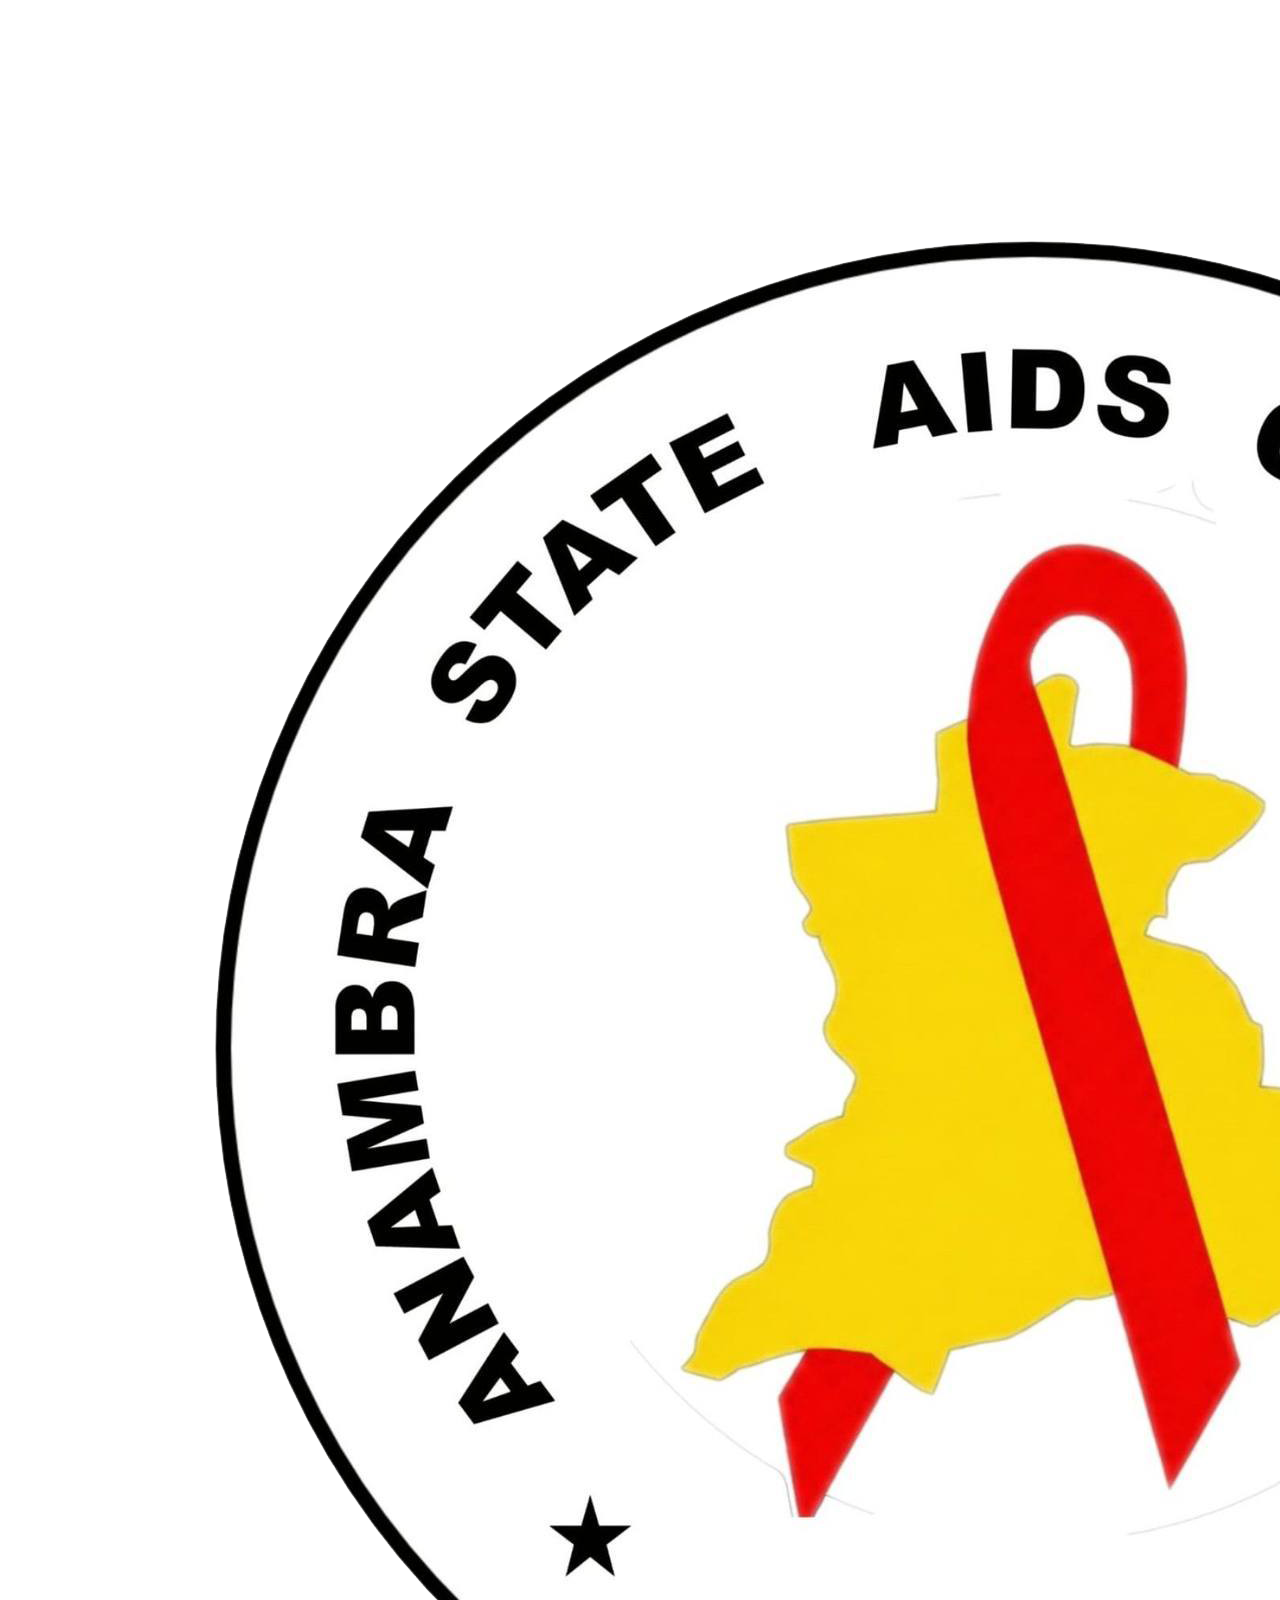
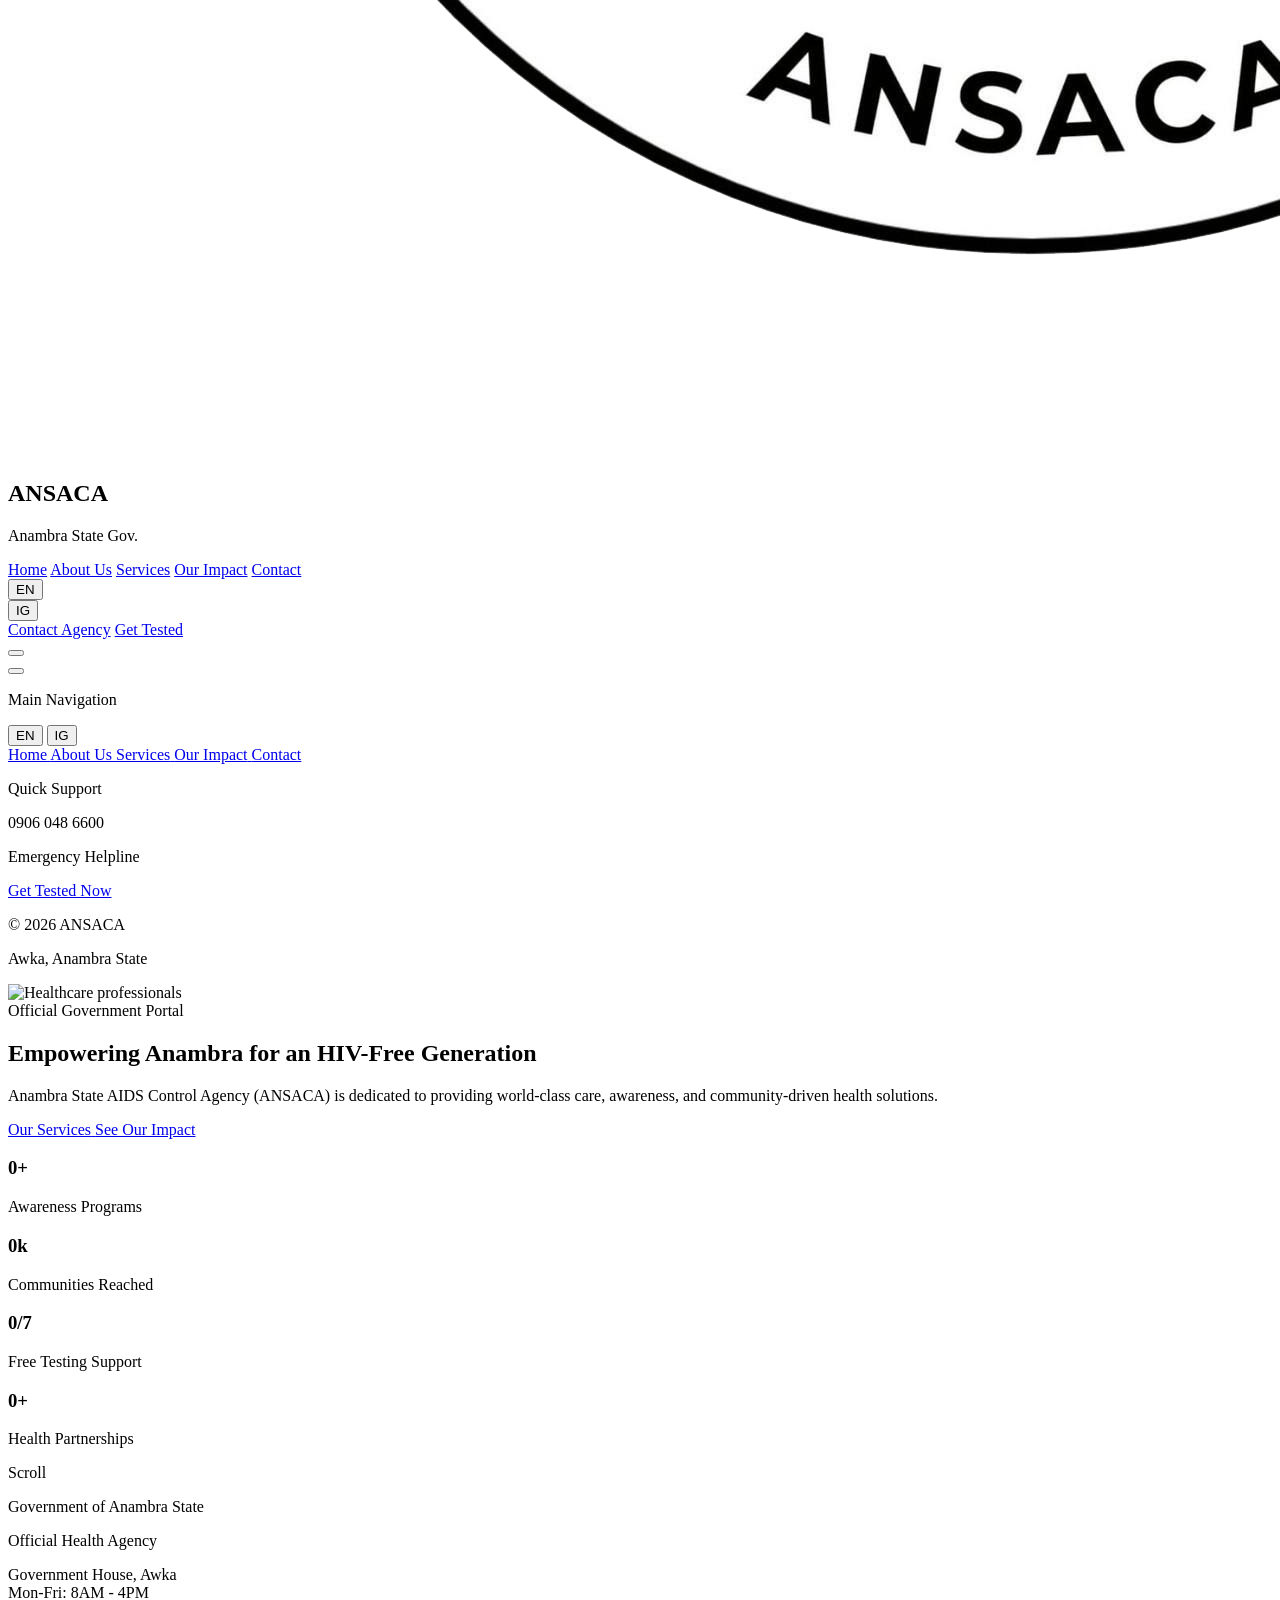
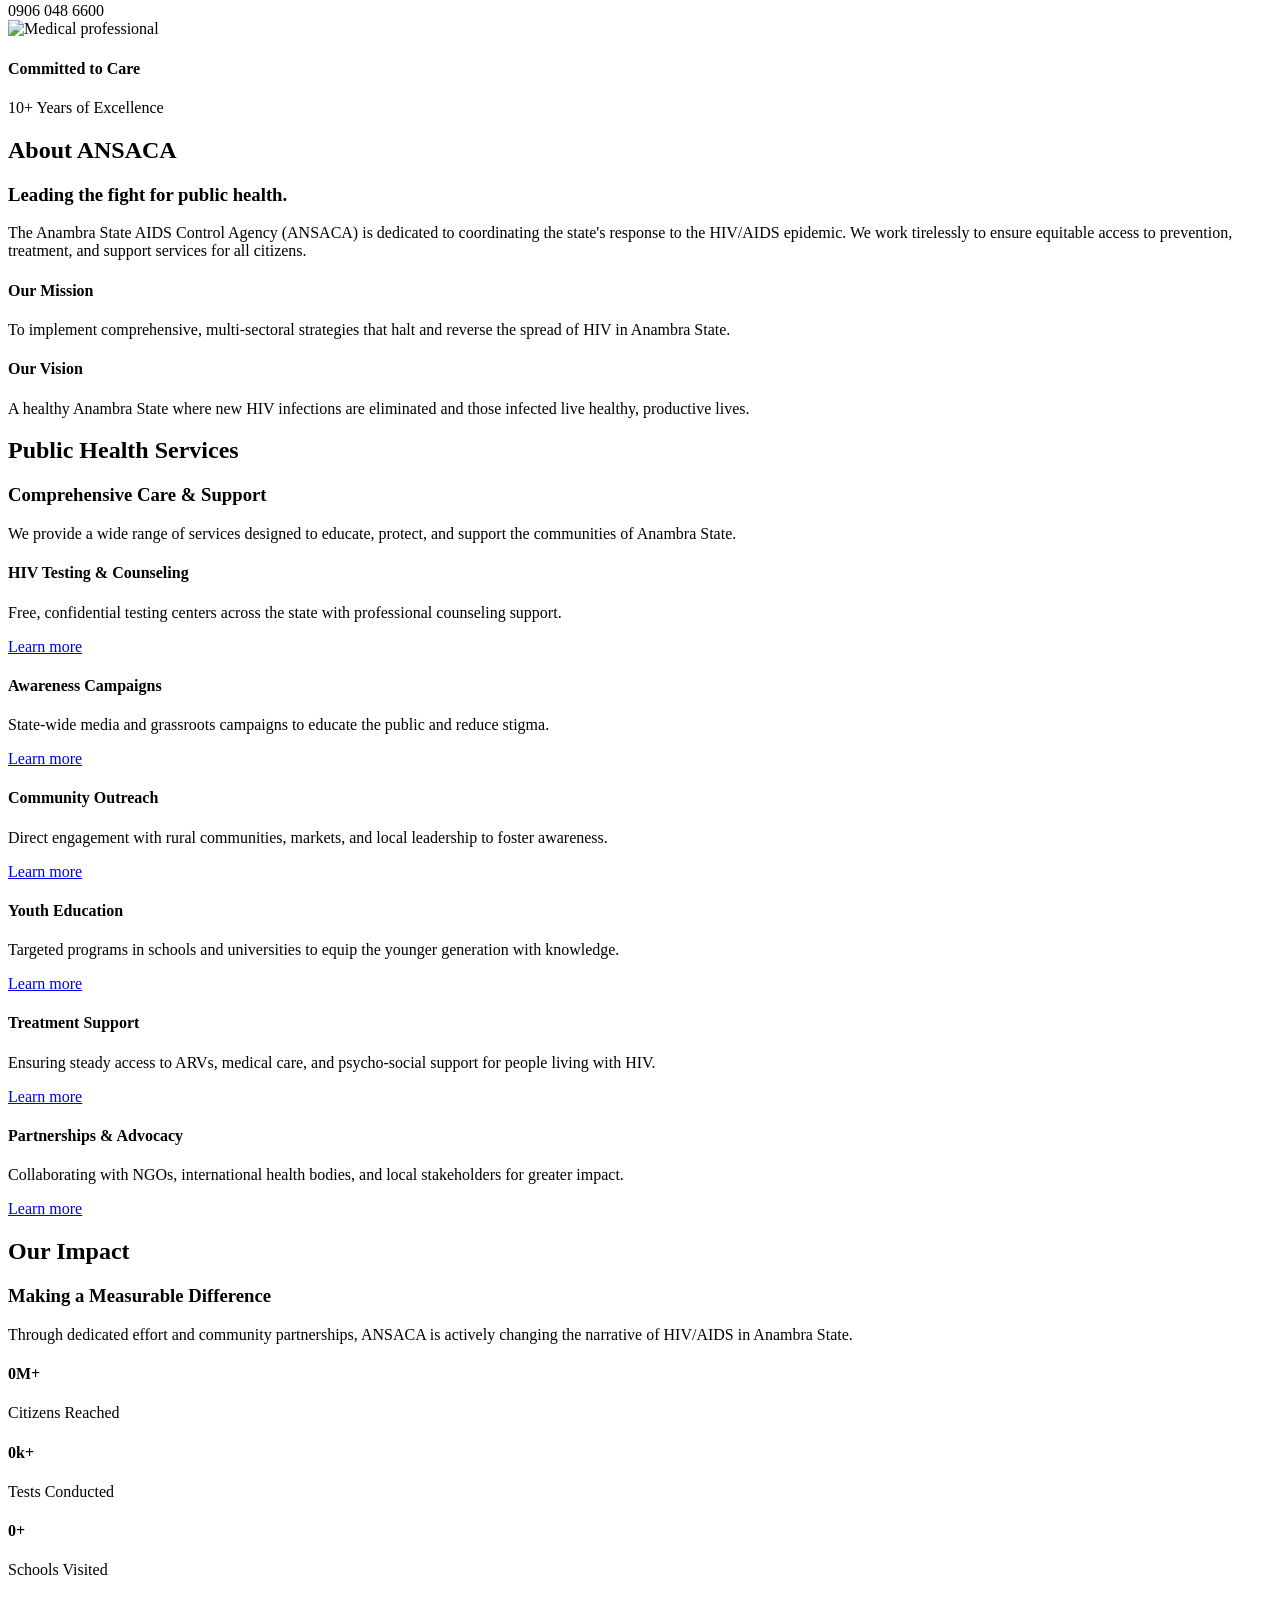
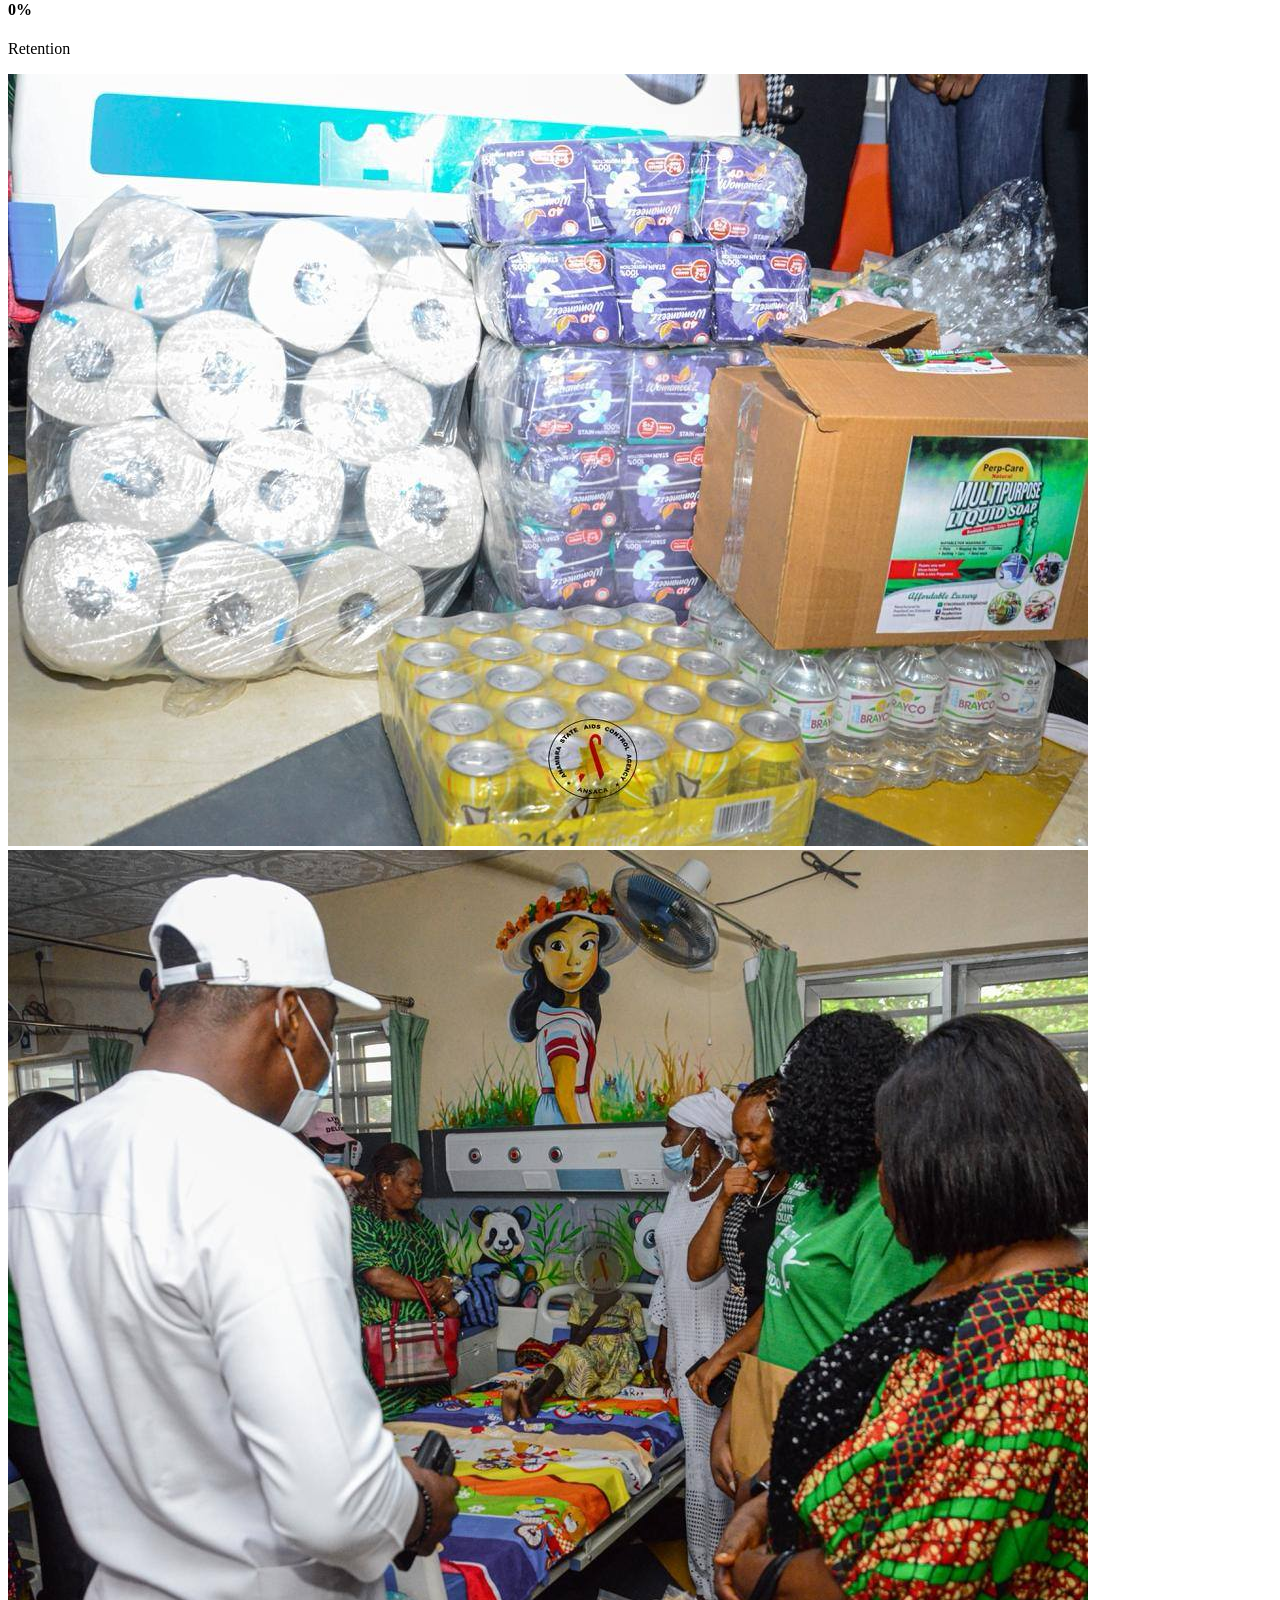
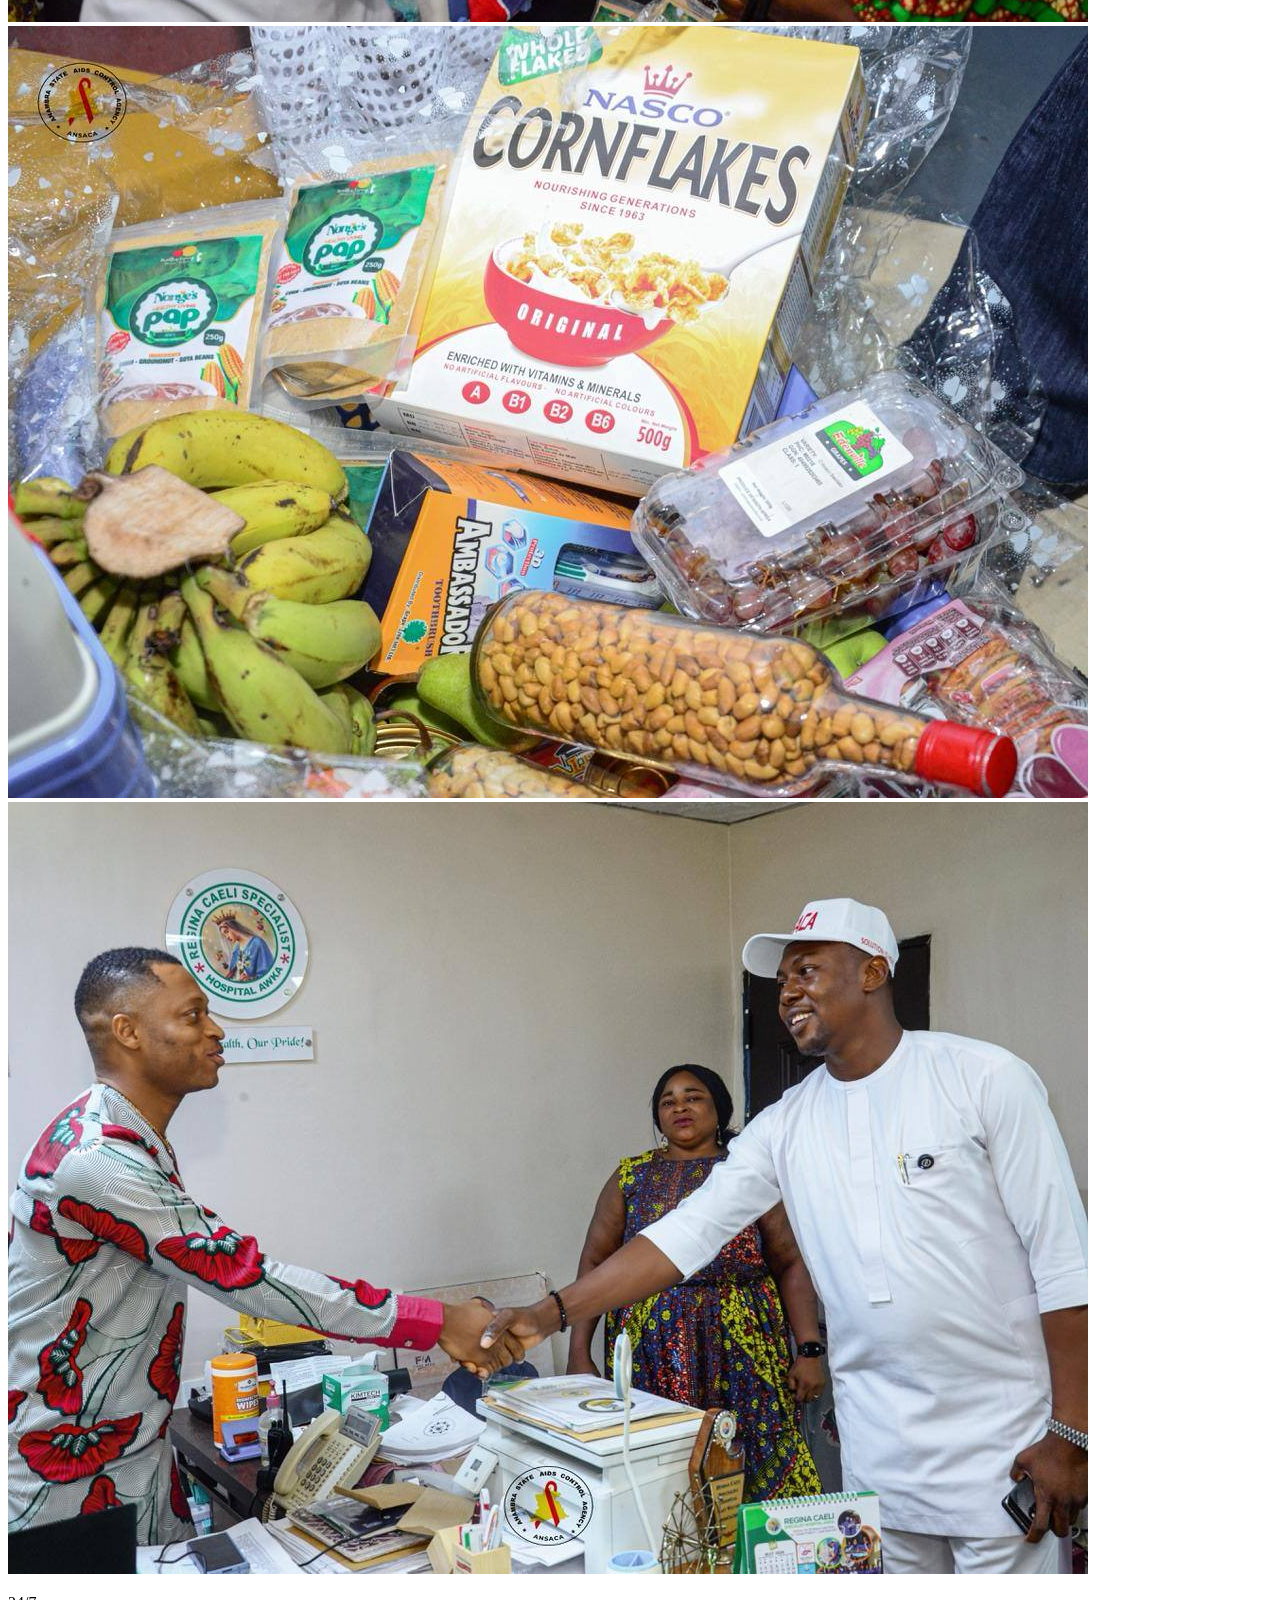
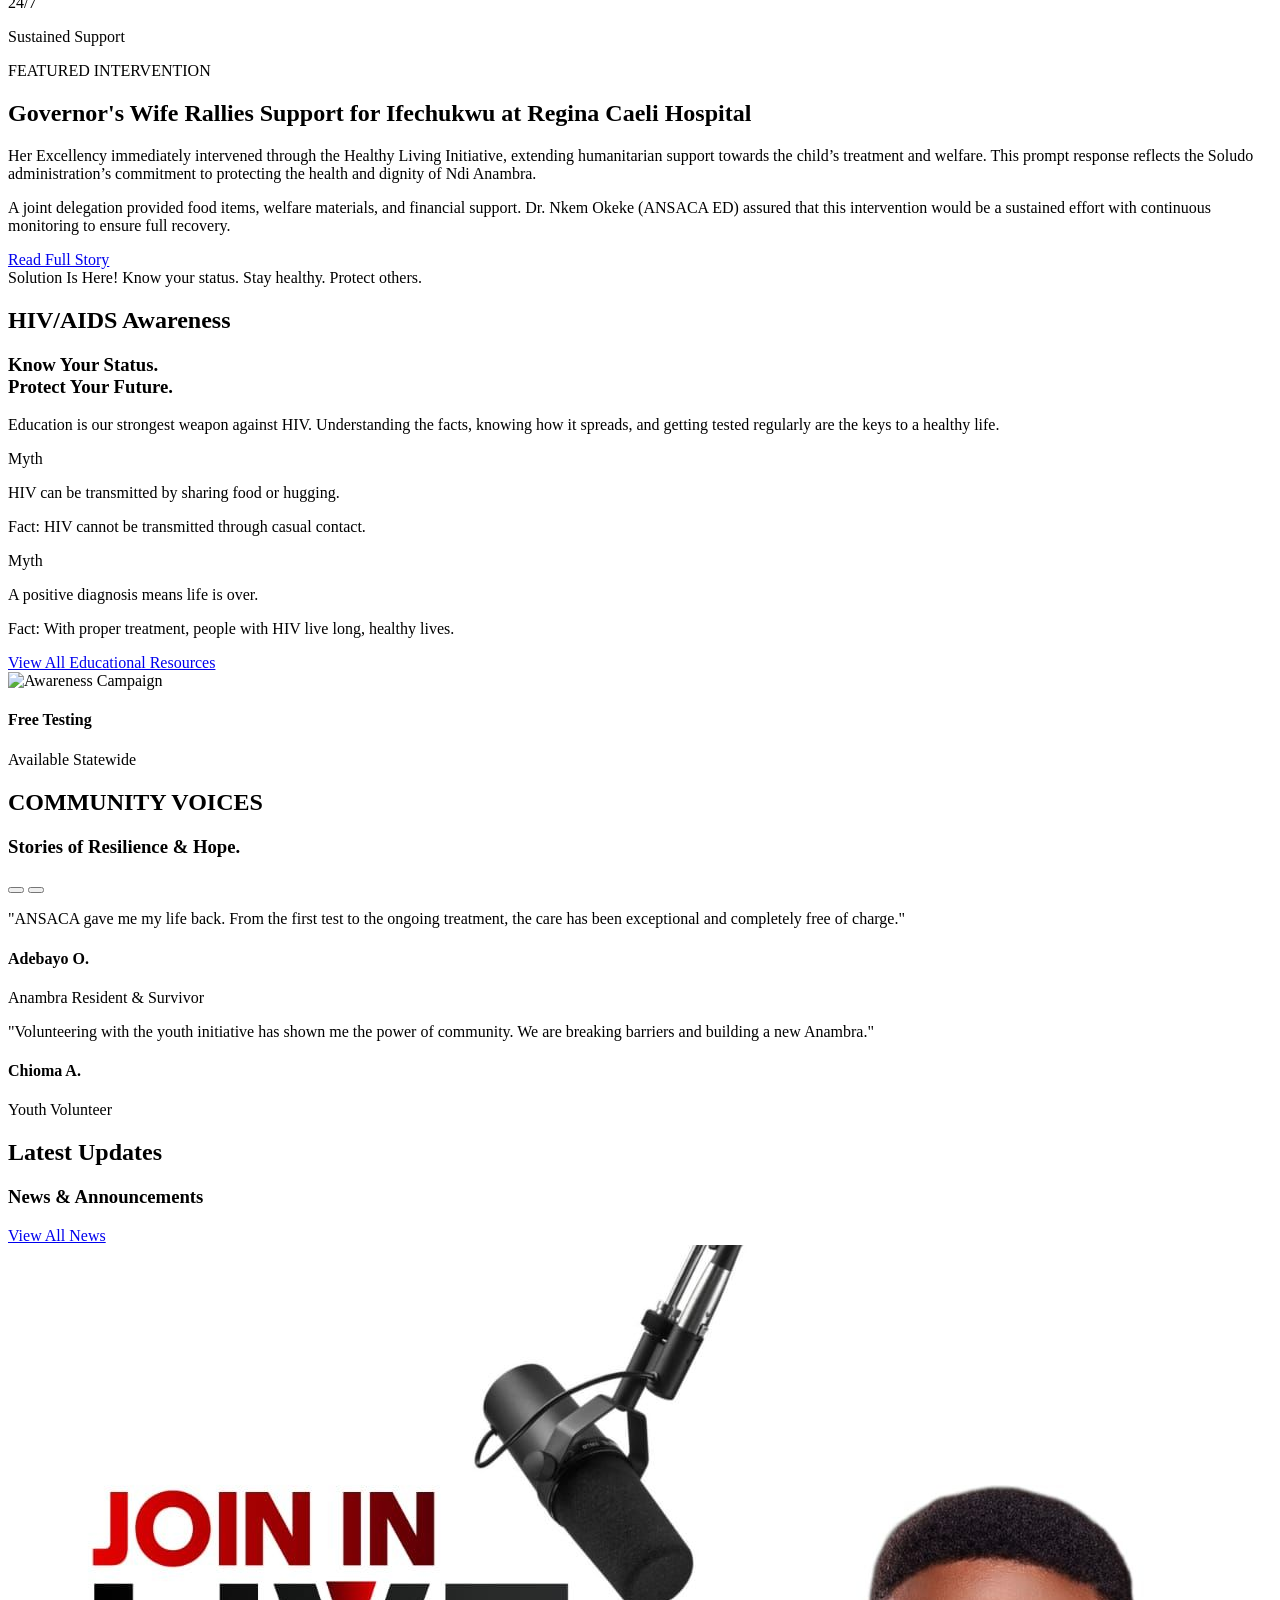
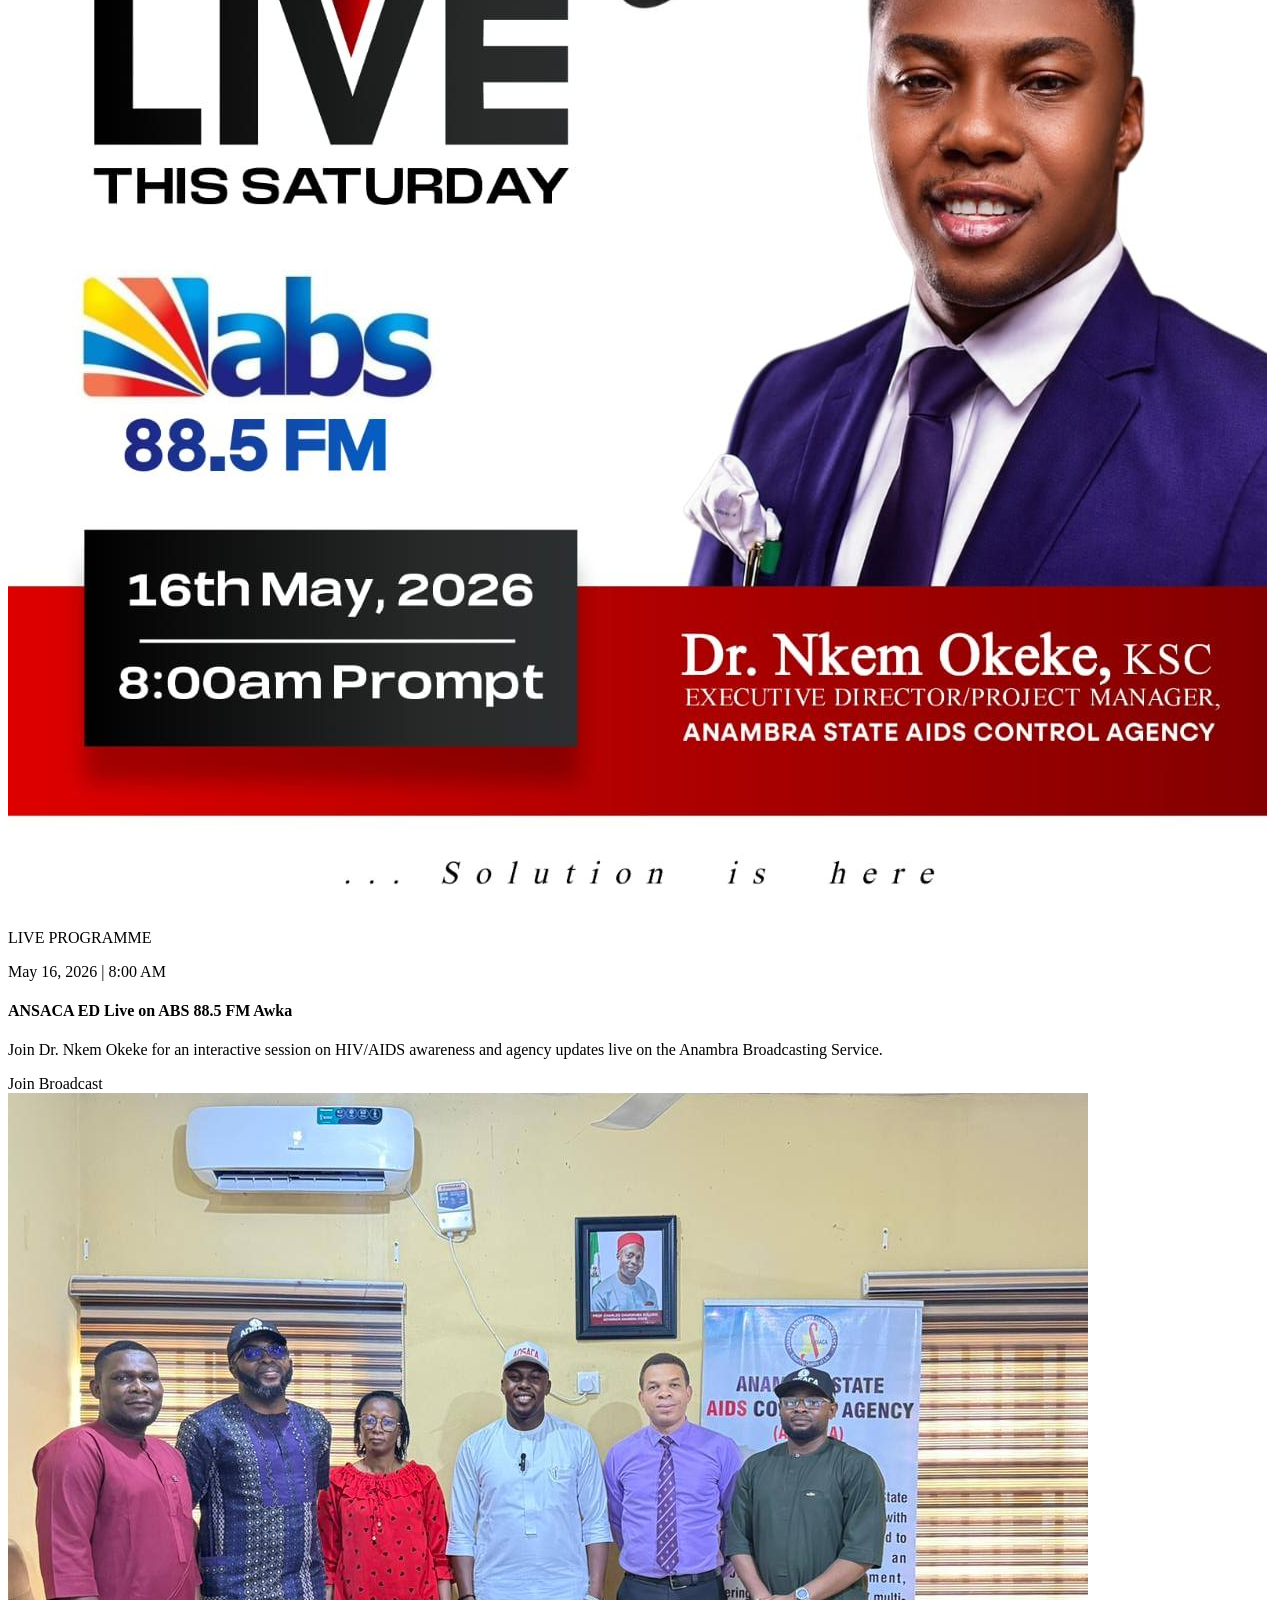
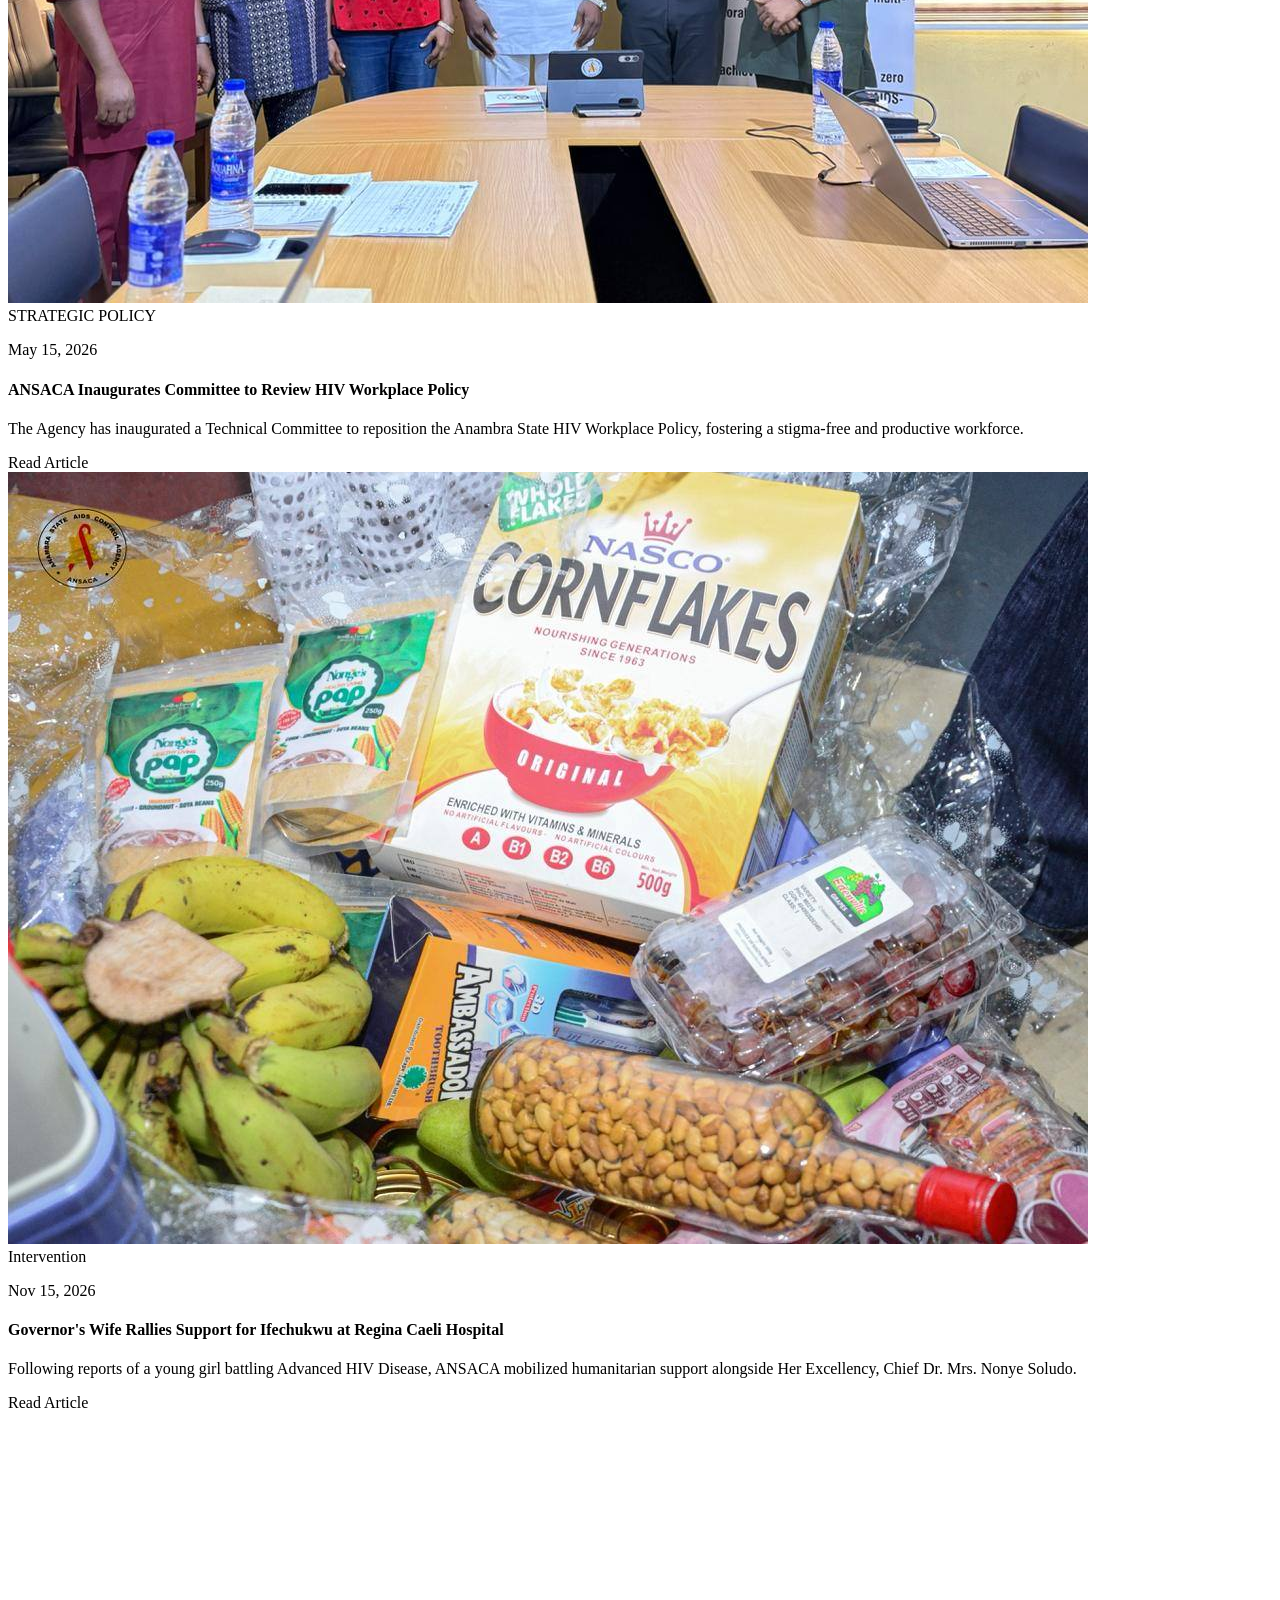
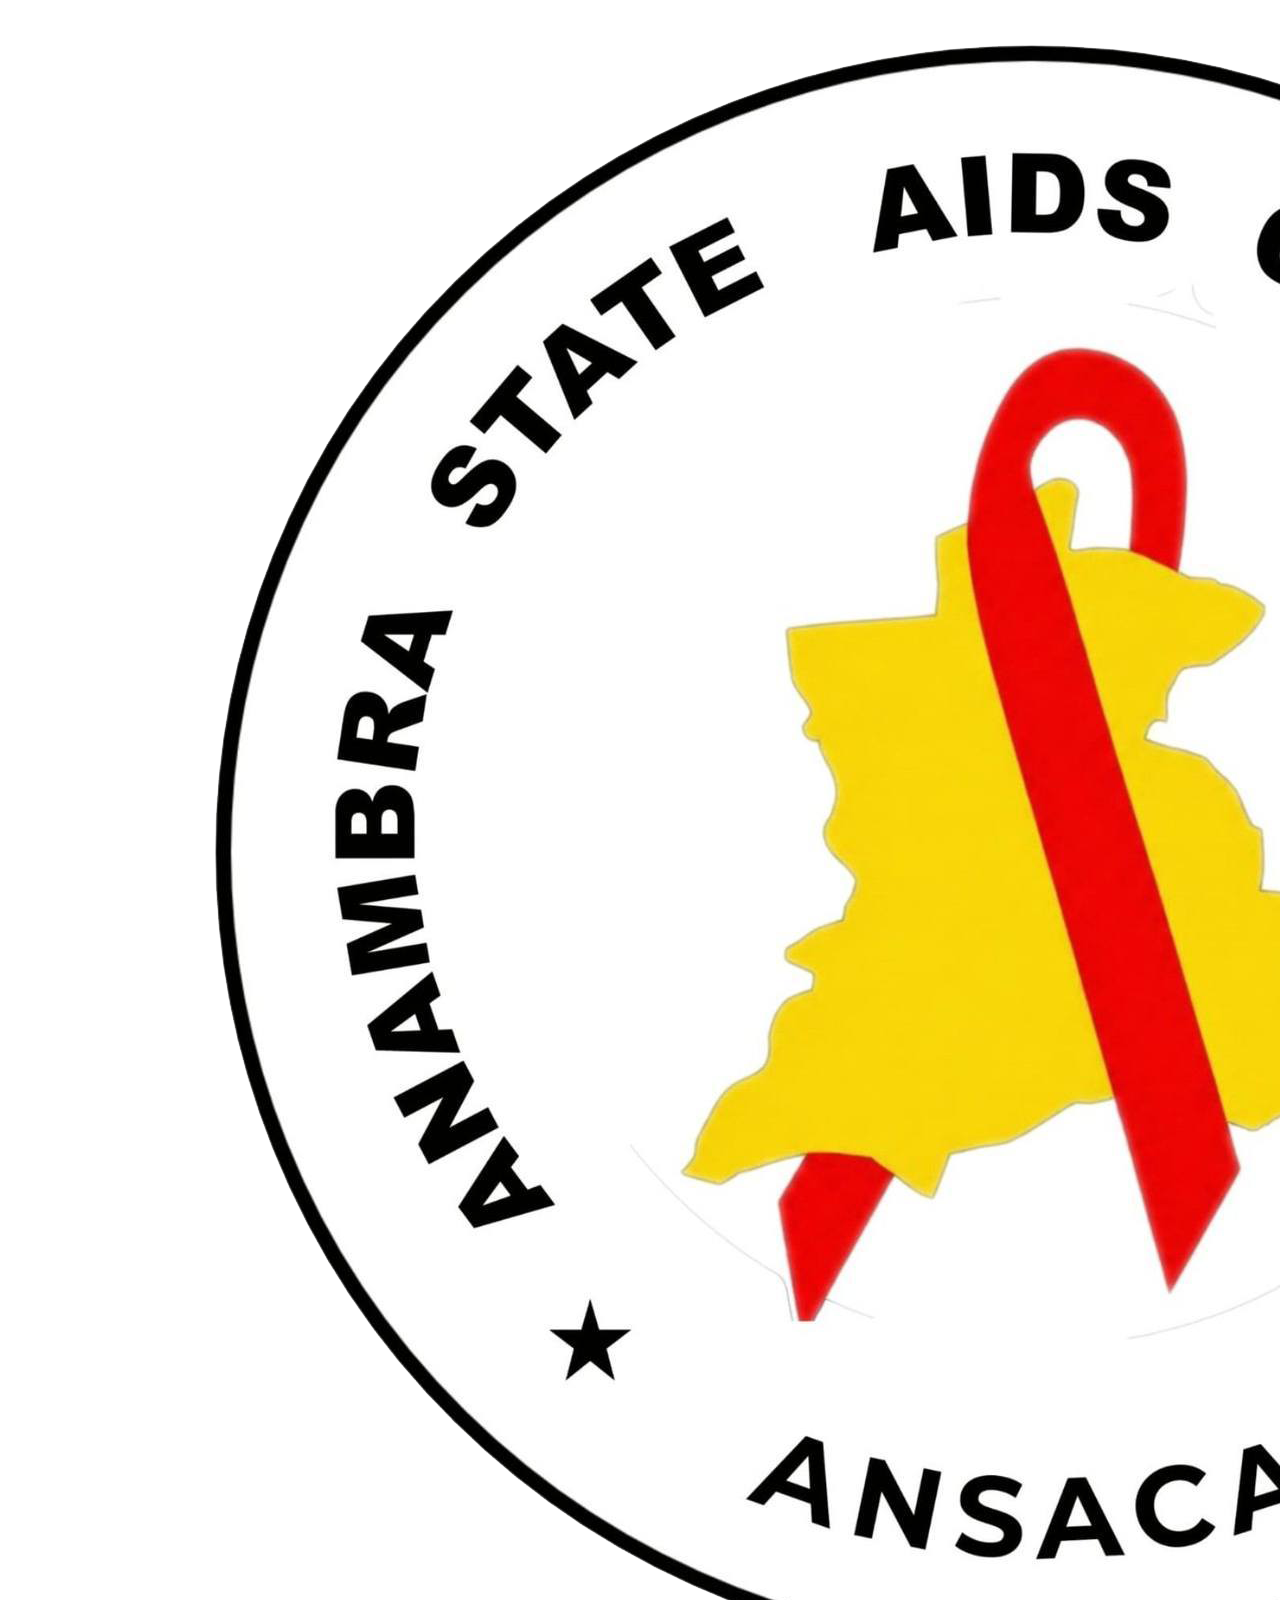
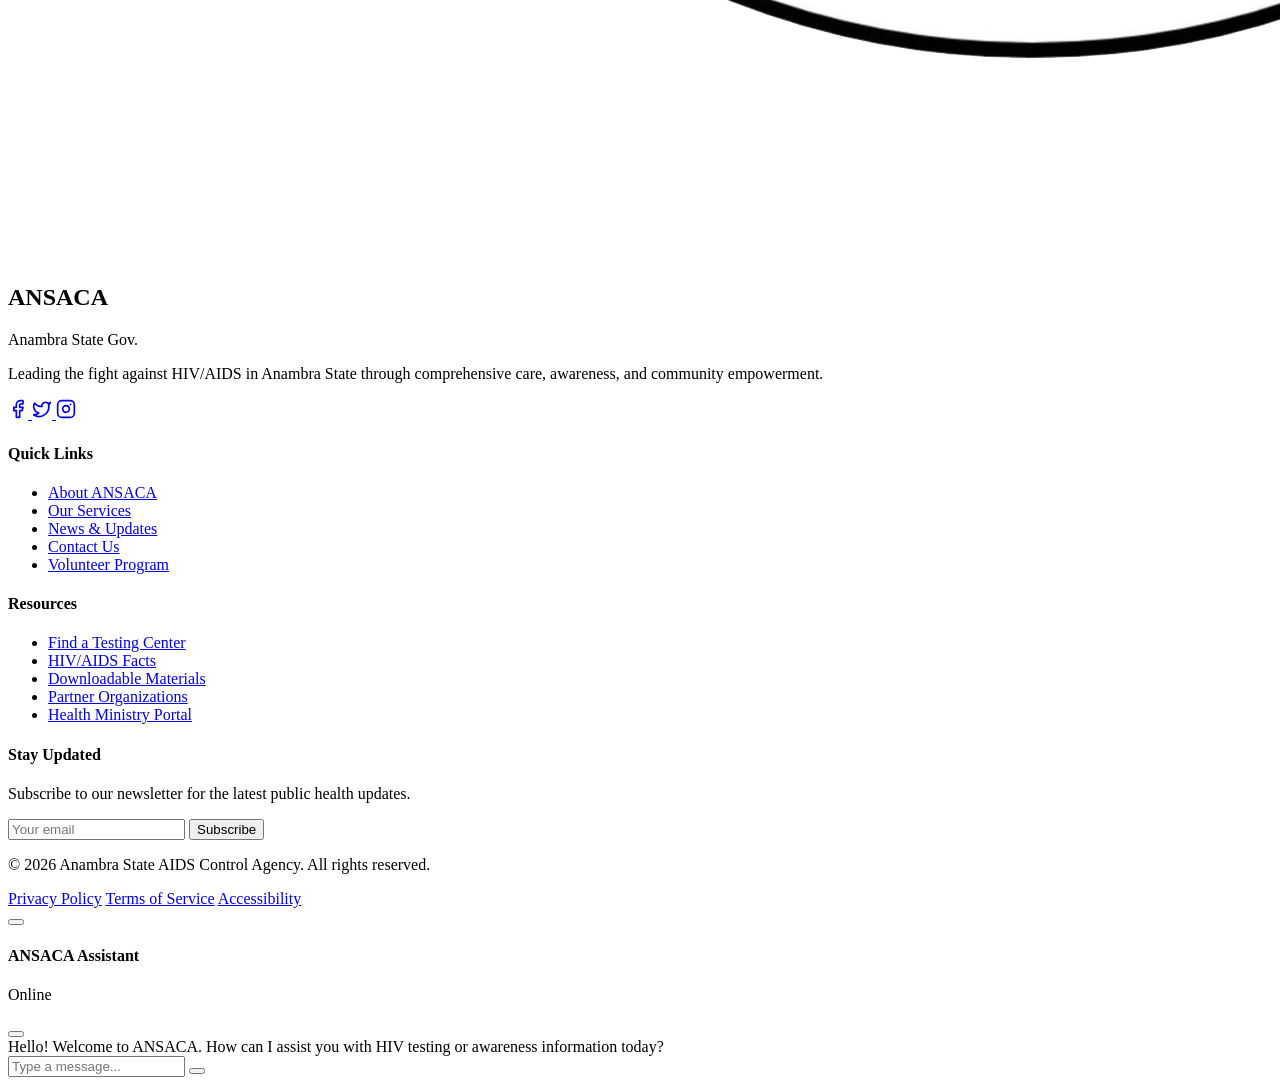
==== commit 9c5f1920: "Brand: Integrated official high-resolution PNG logo site-wide" ====
--- a/index.html
+++ b/index.html
@@ -44,9 +44,11 @@
 
     <!-- Preloader -->
     <div id="preloader">
+        <div class="preloader-panel panel-left"></div>
+        <div class="preloader-panel panel-right"></div>
         <div class="preloader-content">
-            <div class="preloader-logo">
-                <svg xmlns="http://www.w3.org/2000/svg" width="32" height="32" viewBox="0 0 24 24" fill="none" stroke="currentColor" stroke-width="2" stroke-linecap="round" stroke-linejoin="round" class="lucide lucide-shield-plus"><path d="M12 22s8-4 8-10V5l-8-3-8 3v7c0 6 8 10 8 10"/><path d="M8 11h8"/><path d="M12 7v8"/></svg>
+            <div class="preloader-logo" style="background: white; padding: 10px;">
+                <img src="logo.png" alt="ANSACA Logo" class="w-full h-full object-contain">
             </div>
             <div class="preloader-line">
                 <div class="preloader-progress"></div>
@@ -61,9 +63,7 @@
             <div class="flex justify-between items-center h-20">
                 <!-- Logo -->
                 <div class="flex-shrink-0 flex items-center gap-3 cursor-pointer" onclick="window.location.href='index.html'">
-                    <div class="w-10 h-10 rounded-full bg-primary flex items-center justify-center text-white">
-                        <svg xmlns="http://www.w3.org/2000/svg" width="24" height="24" viewBox="0 0 24 24" fill="none" stroke="currentColor" stroke-width="2" stroke-linecap="round" stroke-linejoin="round" class="lucide lucide-shield-plus"><path d="M12 22s8-4 8-10V5l-8-3-8 3v7c0 6 8 10 8 10"/><path d="M8 11h8"/><path d="M12 7v8"/></svg>
-                    </div>
+                    <img src="logo.png" alt="ANSACA Logo" class="w-12 h-12 object-contain">
                     <div>
                         <h1 class="font-heading font-bold text-xl leading-tight text-primary">ANSACA</h1>
                         <p class="text-[10px] tracking-wider text-gray-500 uppercase font-medium">Anambra State Gov.</p>
@@ -678,7 +678,7 @@
                 <!-- News Card 1 (Live Event) -->
                 <article class="bg-white rounded-3xl overflow-hidden border border-gray-100 shadow-sm hover:shadow-xl transition-shadow group cursor-pointer border-l-4 border-l-accent">
                     <div class="relative h-48 overflow-hidden">
-                        <img src="news/2/701004096_1294774576104944_6491477256979304607_n.jpg" alt="Live Event" class="w-full h-full object-cover group-hover:scale-105 transition-transform duration-500">
+                        <img src="news/2/radio.jpg" alt="Live Event" class="w-full h-full object-cover group-hover:scale-105 transition-transform duration-500">
                         <div class="absolute top-4 left-4 bg-accent text-white px-3 py-1 rounded-full text-xs font-bold animate-pulse">
                             <span data-i18n="news-radio-tag">LIVE PROGRAMME</span>
                         </div>
@@ -707,10 +707,10 @@
                     </div>
                 </article>
 
-                <!-- News Card 1 (Latest) -->
+                <!-- News Card 3 (Latest Intervention) -->
                 <article class="bg-white rounded-3xl overflow-hidden border border-gray-100 shadow-sm hover:shadow-xl transition-shadow group cursor-pointer">
                     <div class="relative h-48 overflow-hidden">
-                        <img src="news/1/701624797_1294890656093336_6719066498183860482_n.jpg" alt="News Image" class="w-full h-full object-cover group-hover:scale-105 transition-transform duration-500">
+                        <img src="news/1/regina_9.jpg" alt="News Image" class="w-full h-full object-cover group-hover:scale-105 transition-transform duration-500">
                         <div class="absolute top-4 left-4 bg-white/90 backdrop-blur px-3 py-1 rounded-full text-xs font-bold text-primary">
                             Intervention
                         </div>
@@ -737,9 +737,7 @@
                 <!-- Brand -->
                 <div>
                     <div class="flex items-center gap-3 mb-6">
-                        <div class="w-10 h-10 rounded-full bg-white flex items-center justify-center text-primary">
-                            <svg xmlns="http://www.w3.org/2000/svg" width="24" height="24" viewBox="0 0 24 24" fill="none" stroke="currentColor" stroke-width="2" stroke-linecap="round" stroke-linejoin="round" class="lucide lucide-shield-plus"><path d="M12 22s8-4 8-10V5l-8-3-8 3v7c0 6 8 10 8 10"/><path d="M8 11h8"/><path d="M12 7v8"/></svg>
-                        </div>
+                        <img src="logo.png" alt="ANSACA Logo" class="w-12 h-12 object-contain bg-white rounded-full p-1.5">
                         <div>
                             <h2 class="font-heading font-bold text-xl leading-tight text-white">ANSACA</h2>
                             <p class="text-[10px] tracking-wider text-white/70 uppercase font-medium">Anambra State Gov.</p>
--- a/css/style.css
+++ b/css/style.css
@@ -66,13 +66,29 @@
     inset: 0;
     width: 100%;
     height: 100vh;
-    background: #0B3C5D; /* Primary color */
+    z-index: 10000;
     display: flex;
-    flex-direction: column;
     align-items: center;
     justify-content: center;
-    z-index: 10000;
     overflow: hidden;
+}
+
+.preloader-panel {
+    position: absolute;
+    top: 0;
+    width: 50%;
+    height: 100%;
+    background: #0B3C5D; /* Primary color */
+    z-index: 1;
+    transition: transform 0.8s cubic-bezier(0.77, 0, 0.175, 1);
+}
+
+.panel-left {
+    left: 0;
+}
+
+.panel-right {
+    right: 0;
 }
 
 .preloader-content {
@@ -80,6 +96,7 @@
     display: flex;
     flex-direction: column;
     align-items: center;
+    z-index: 2;
 }
 
 .preloader-logo {
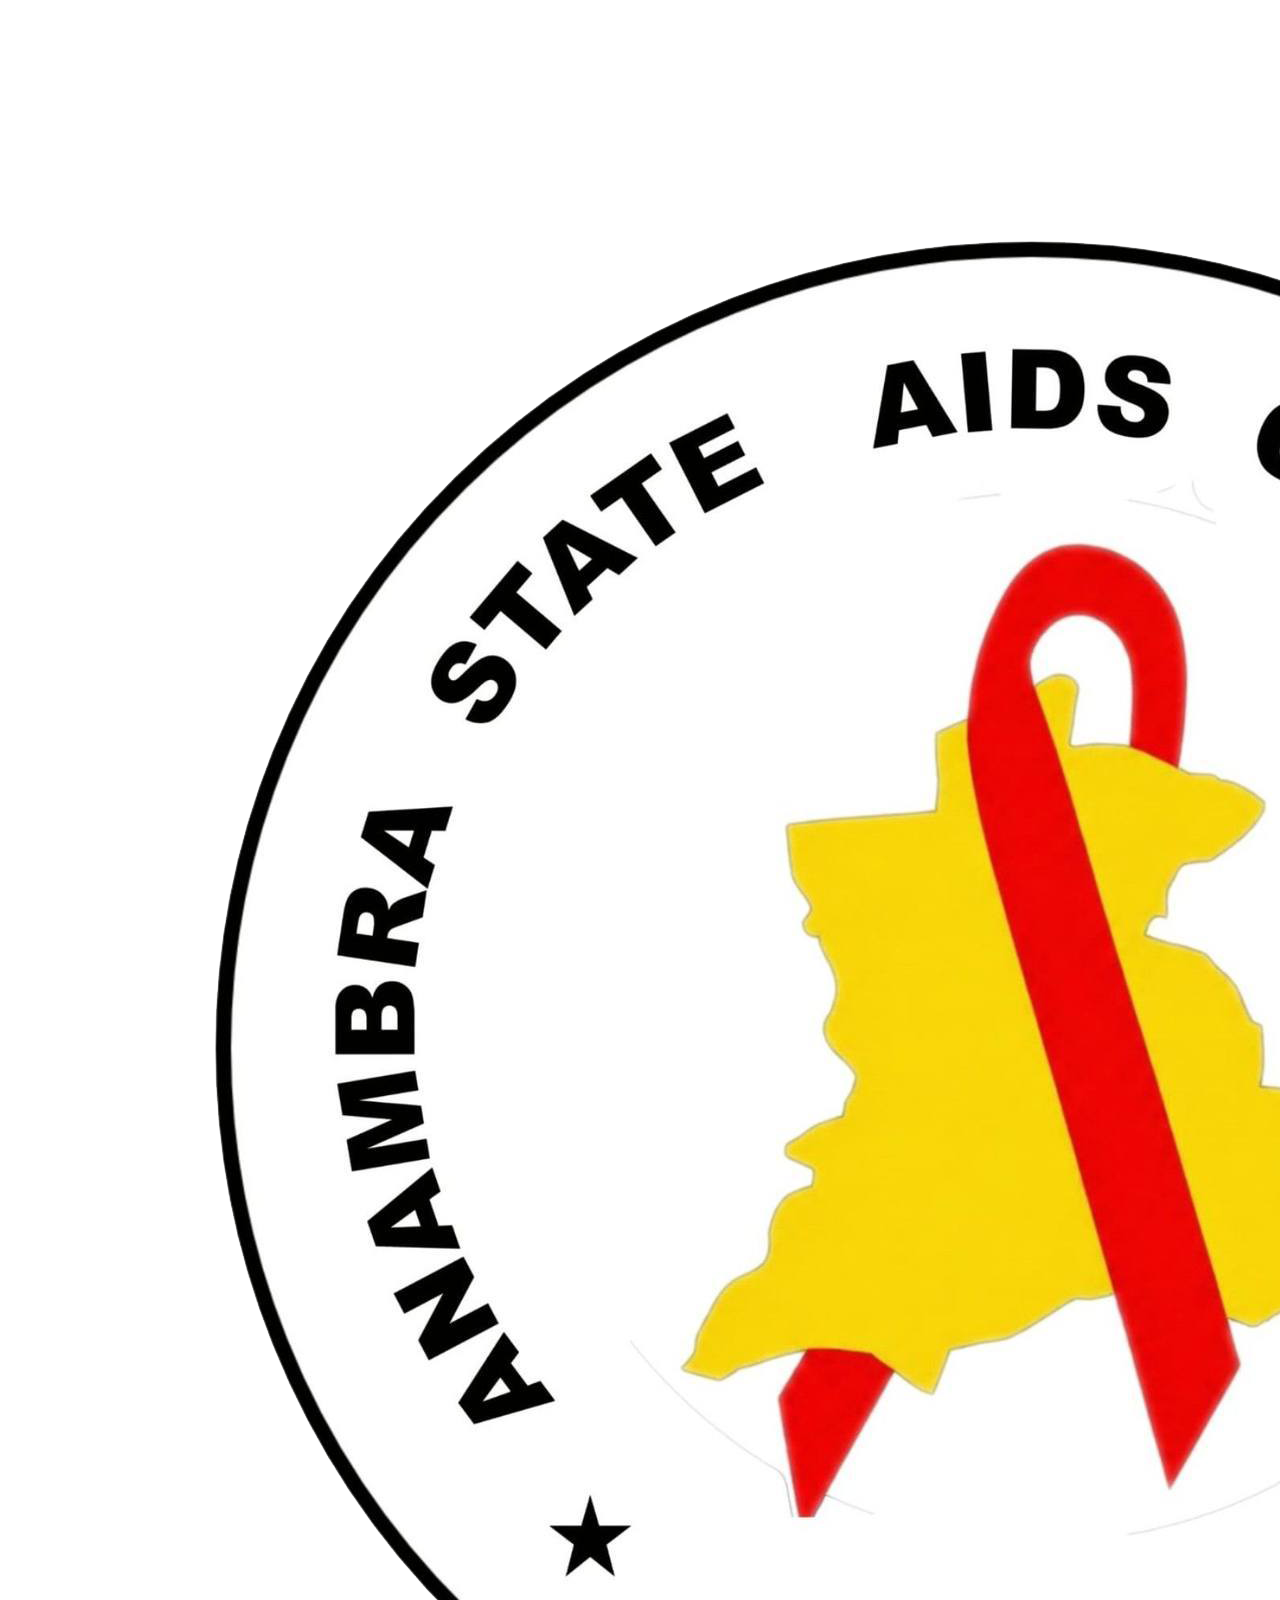
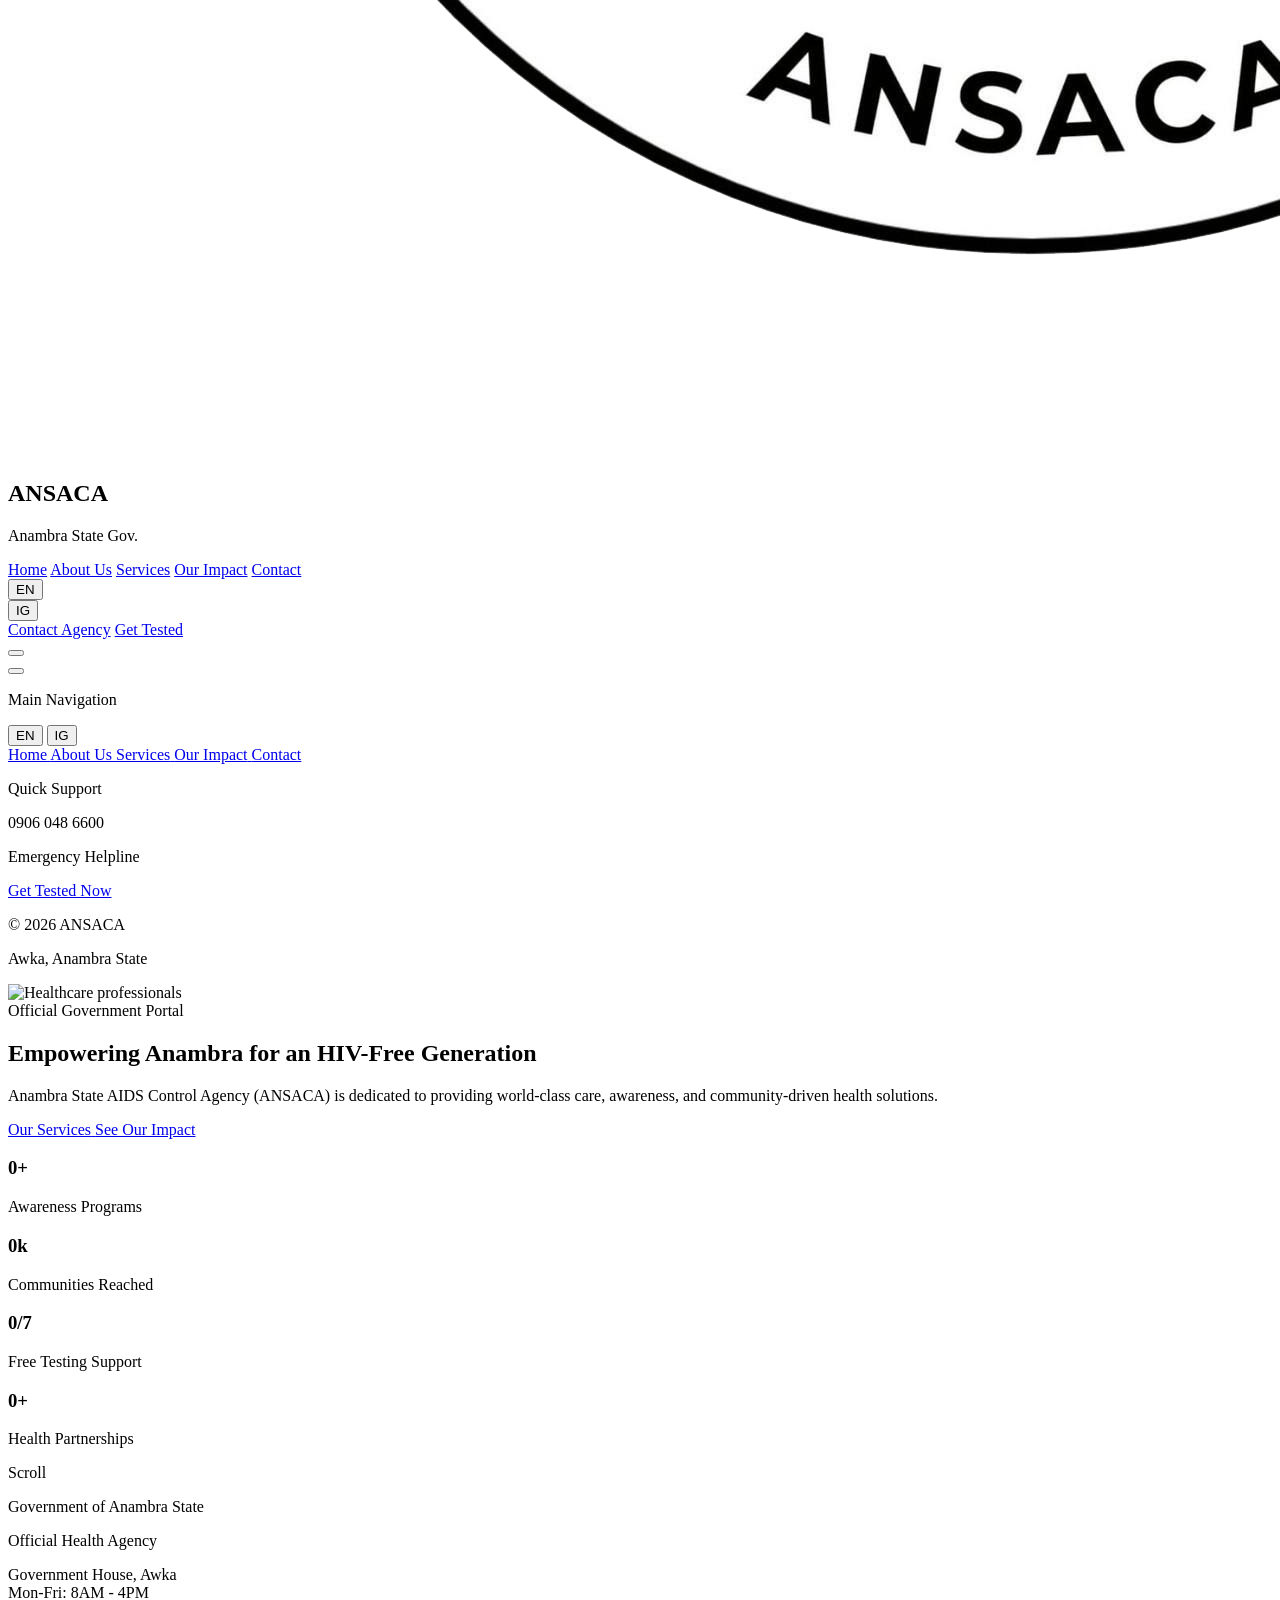
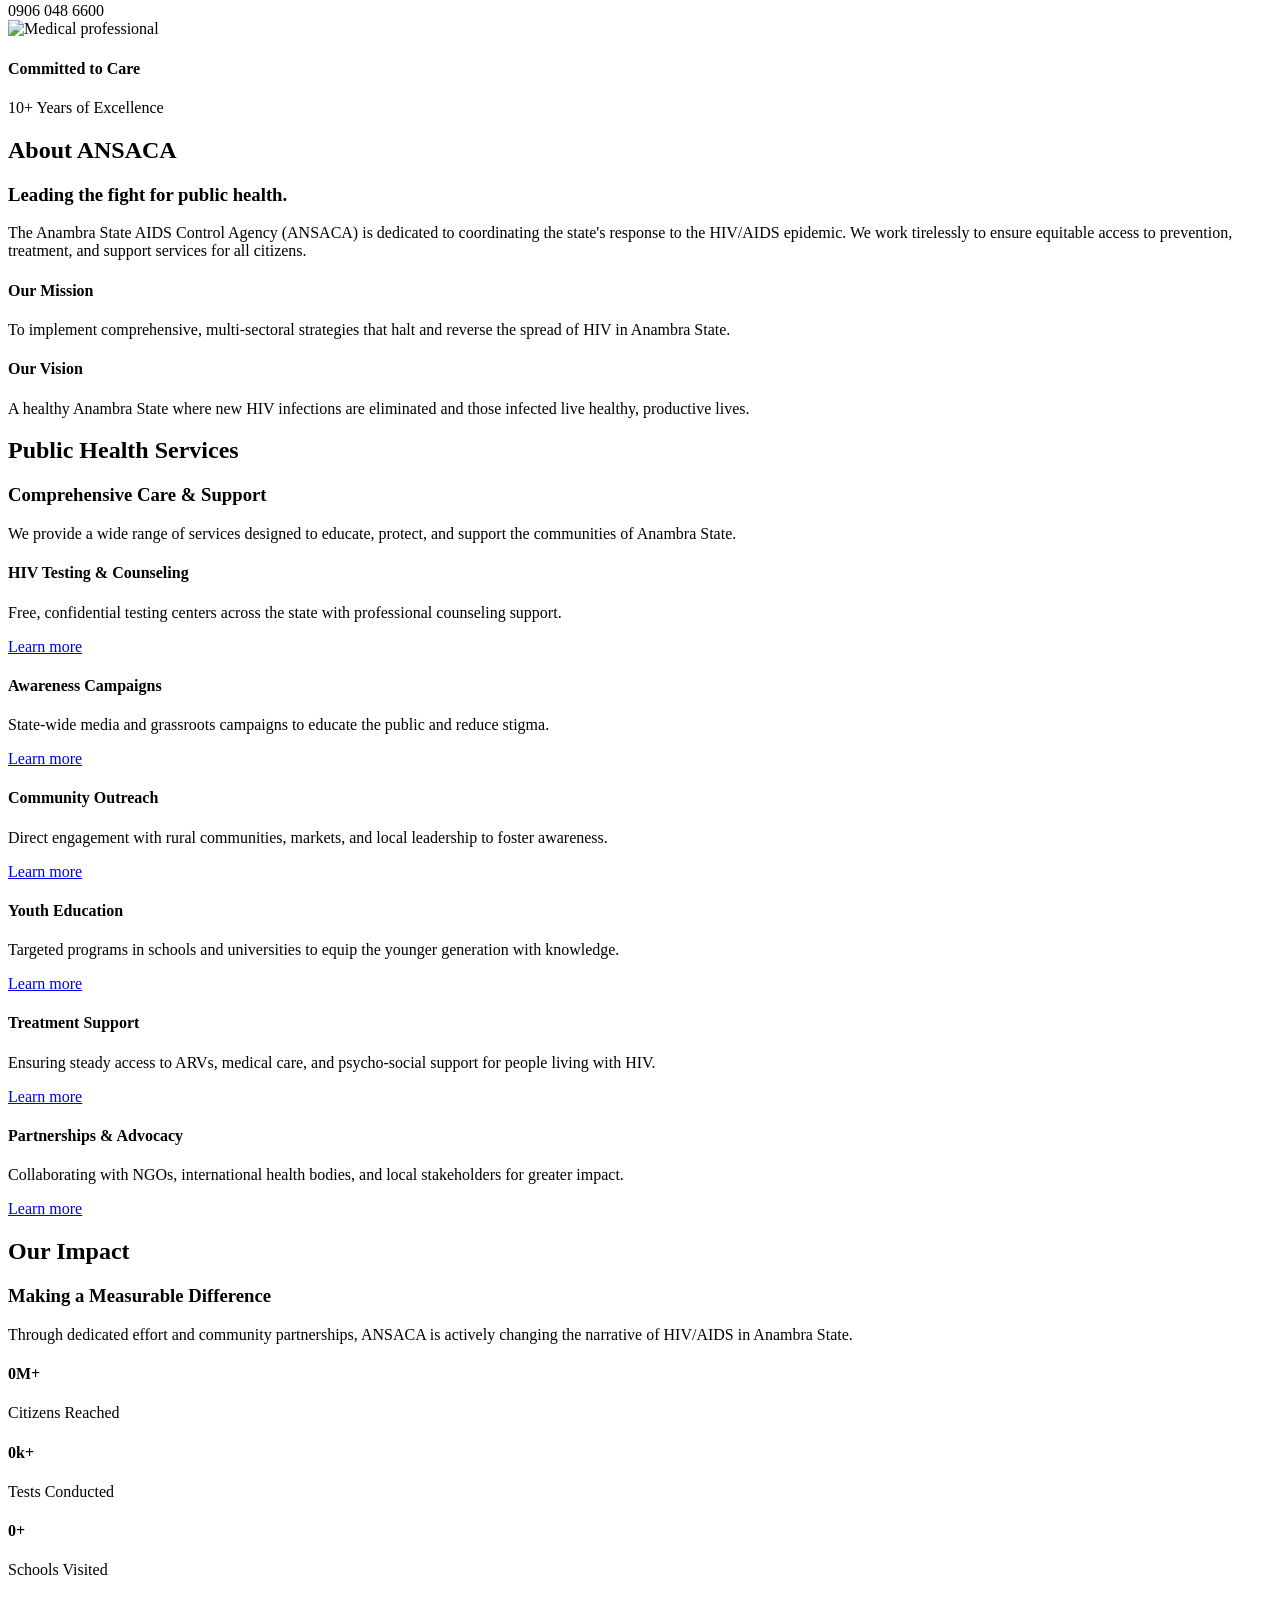
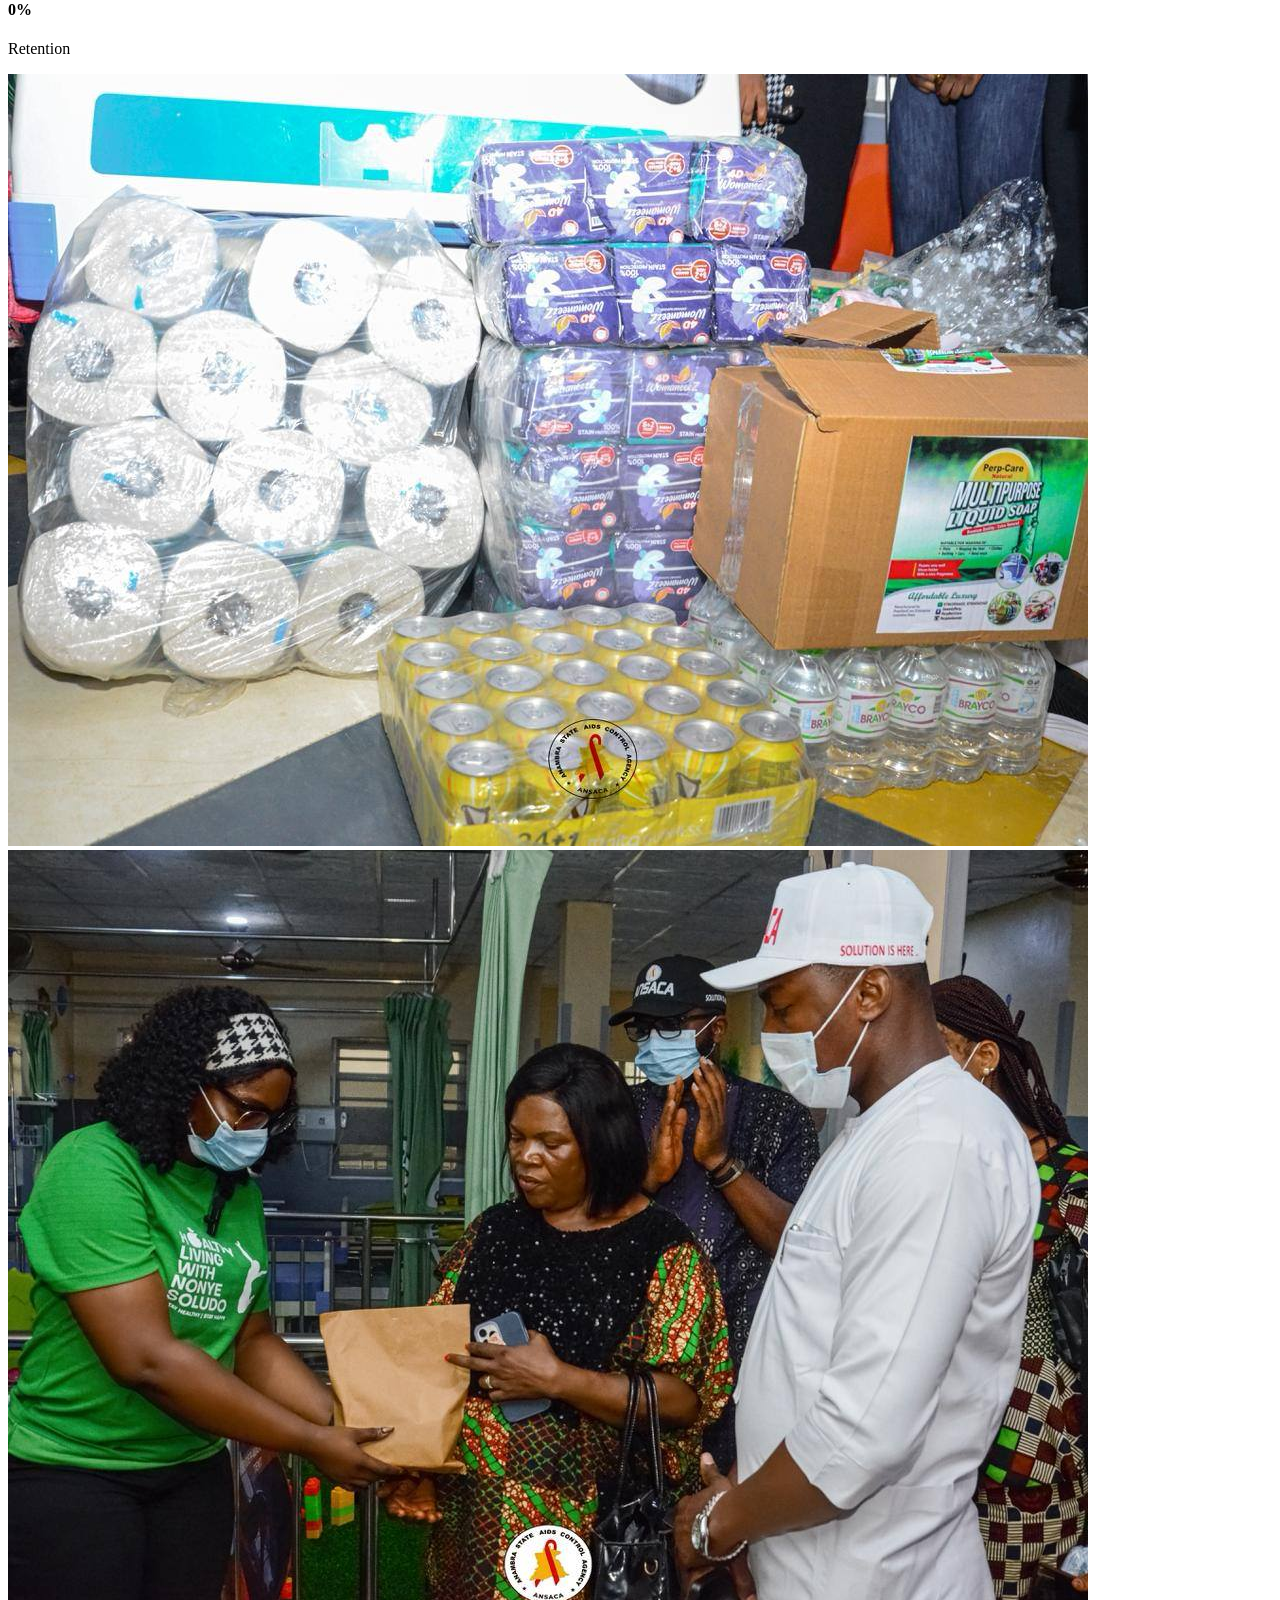
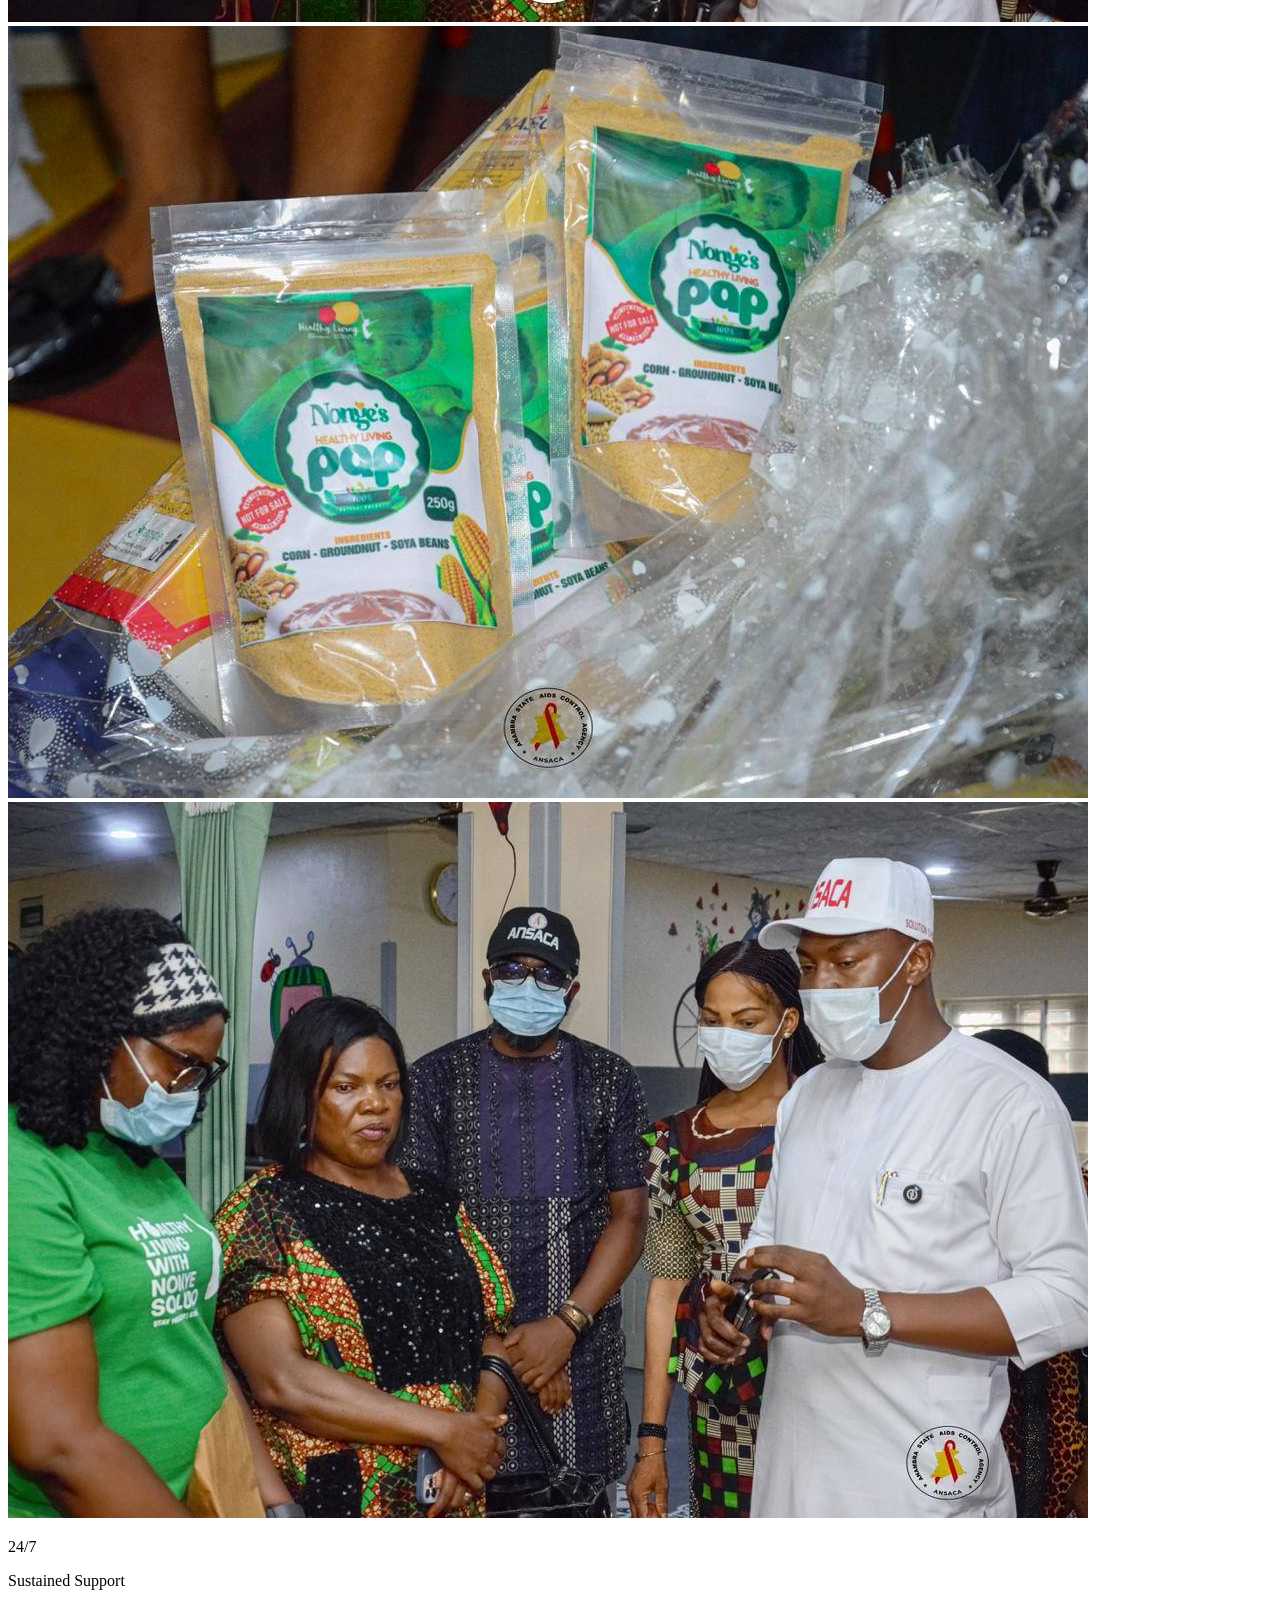
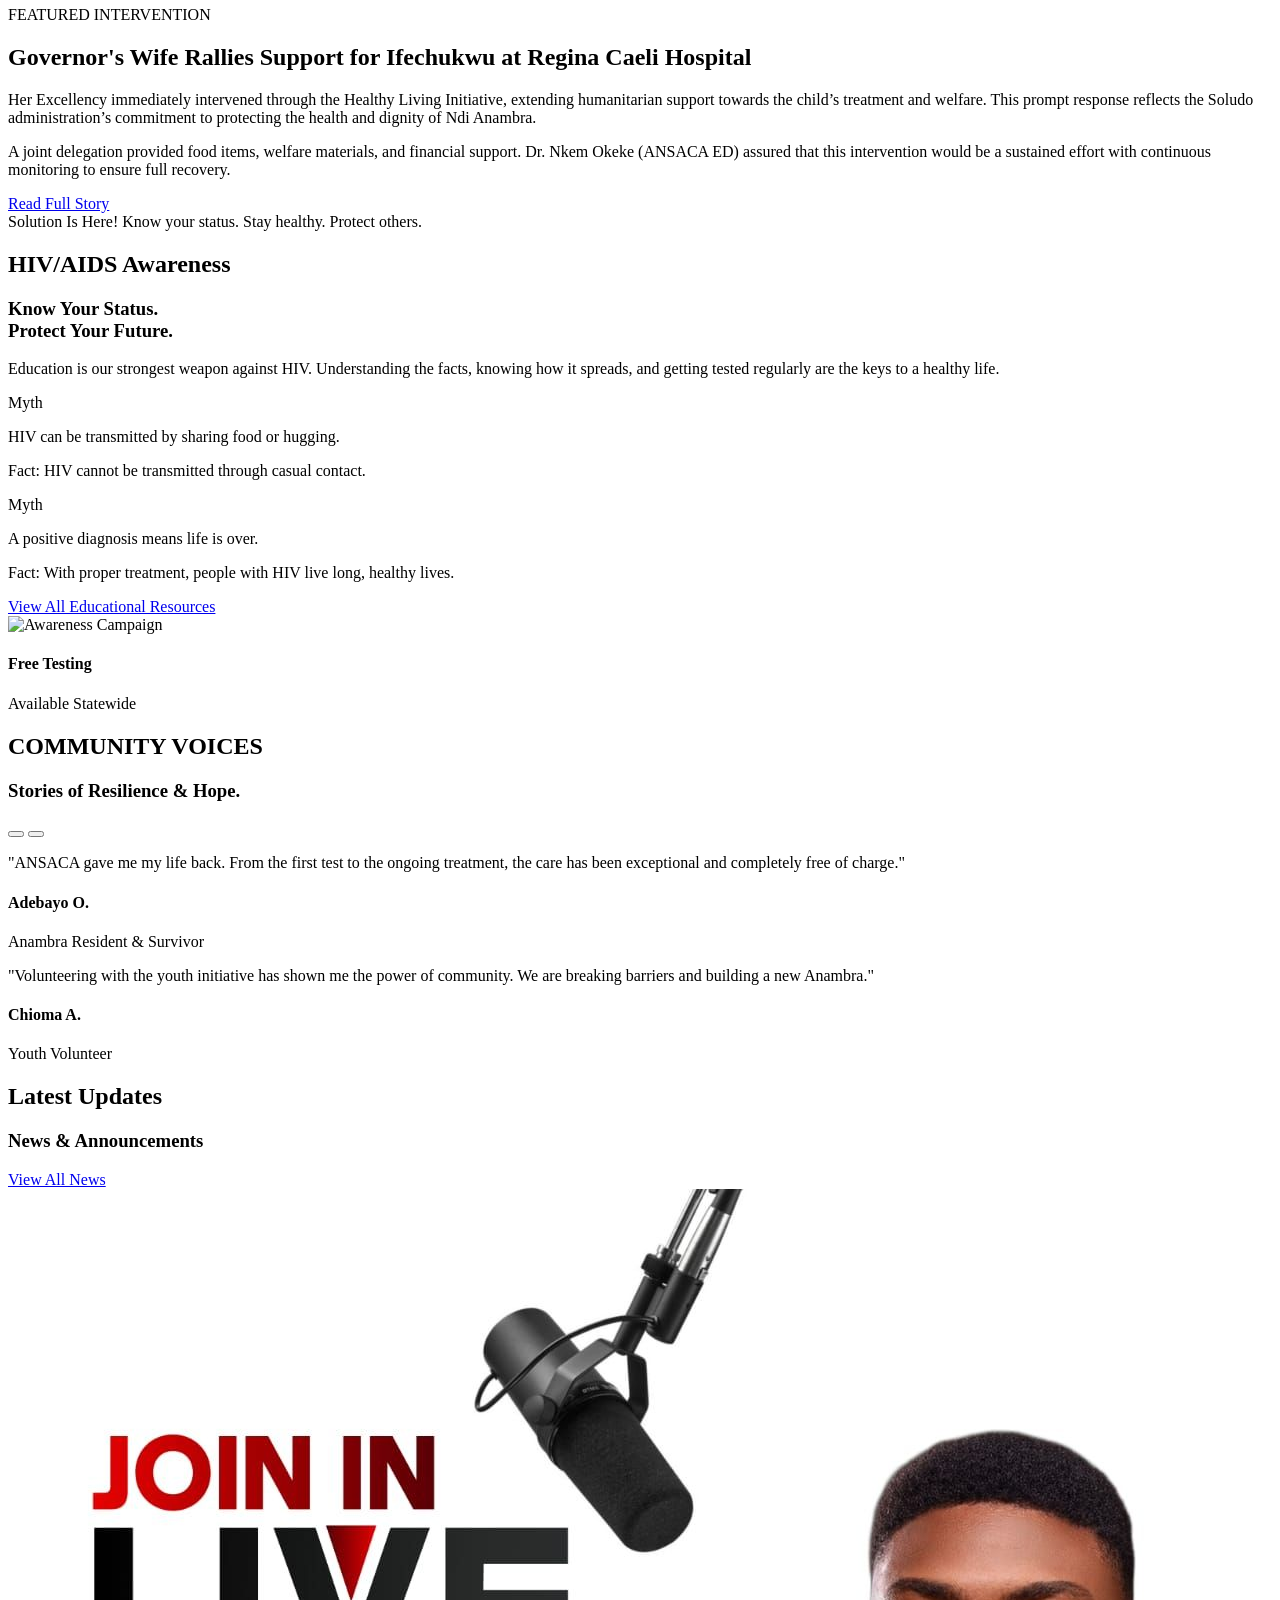
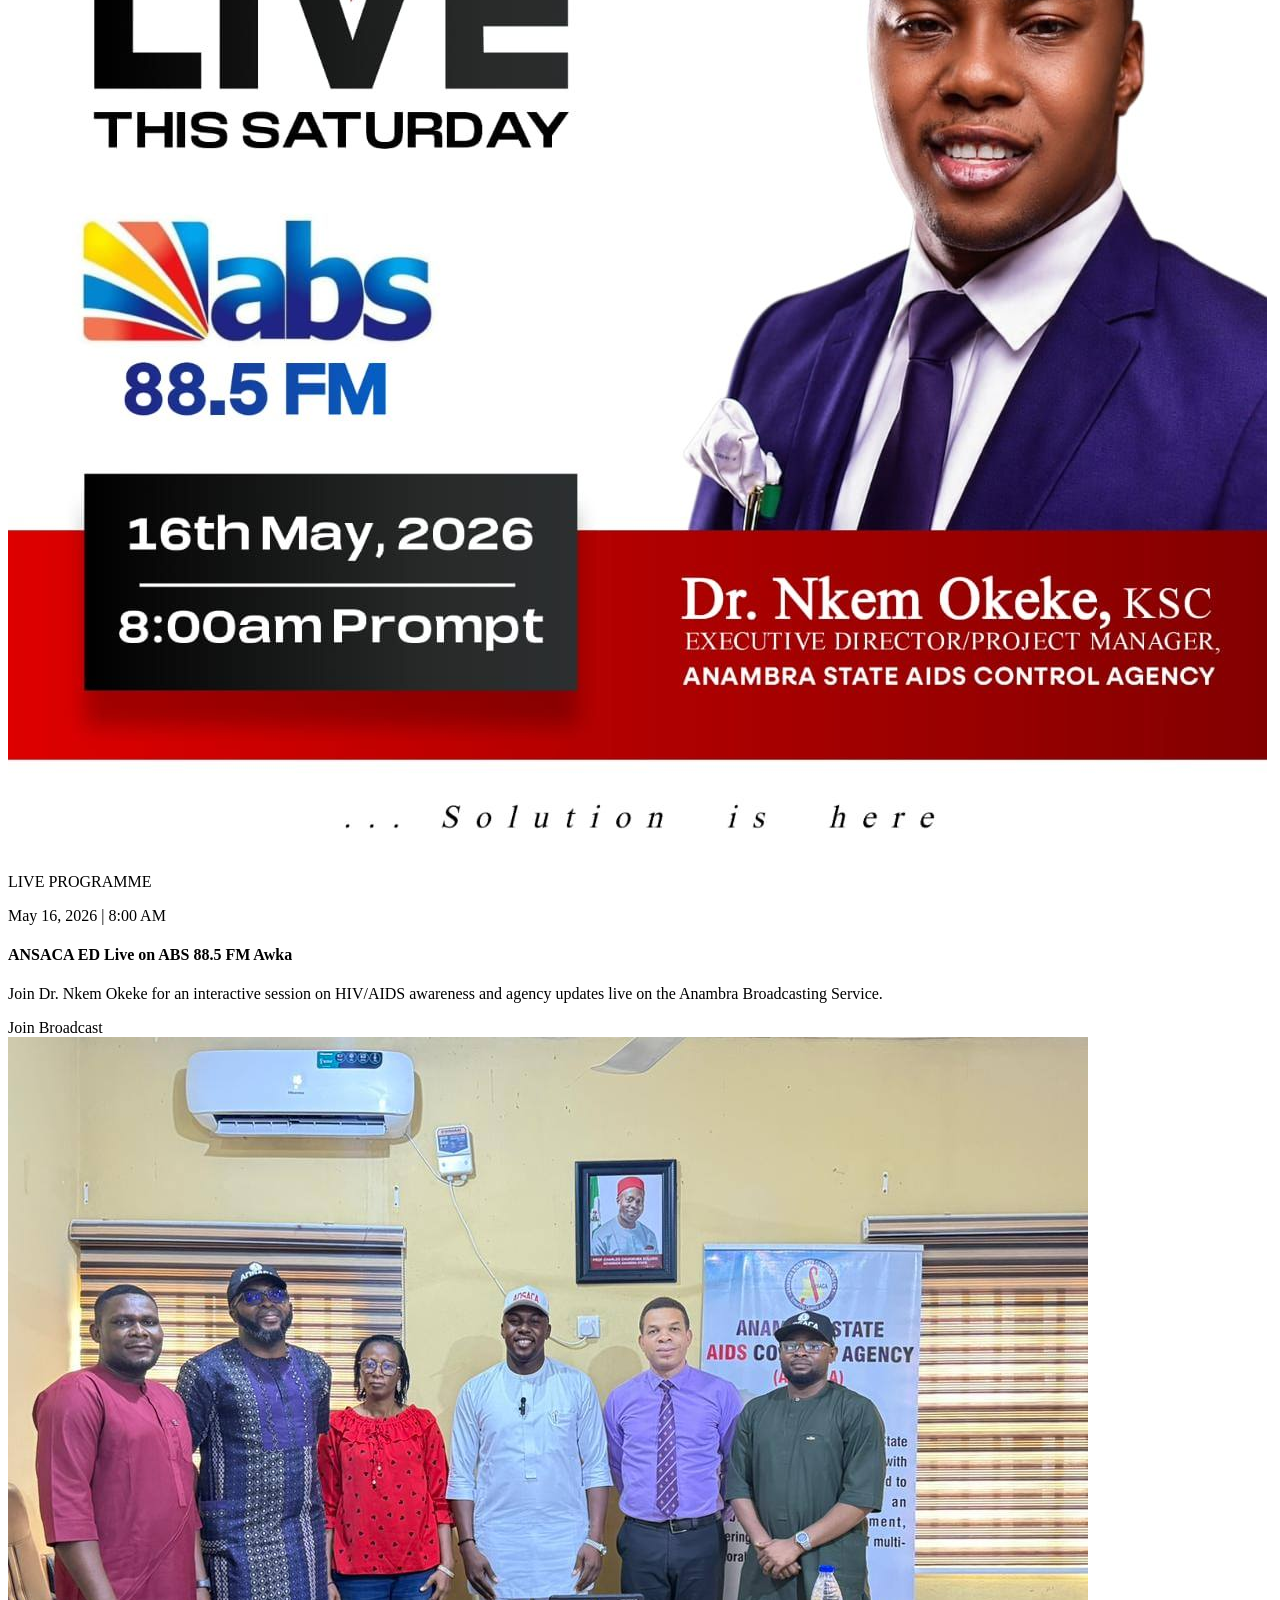
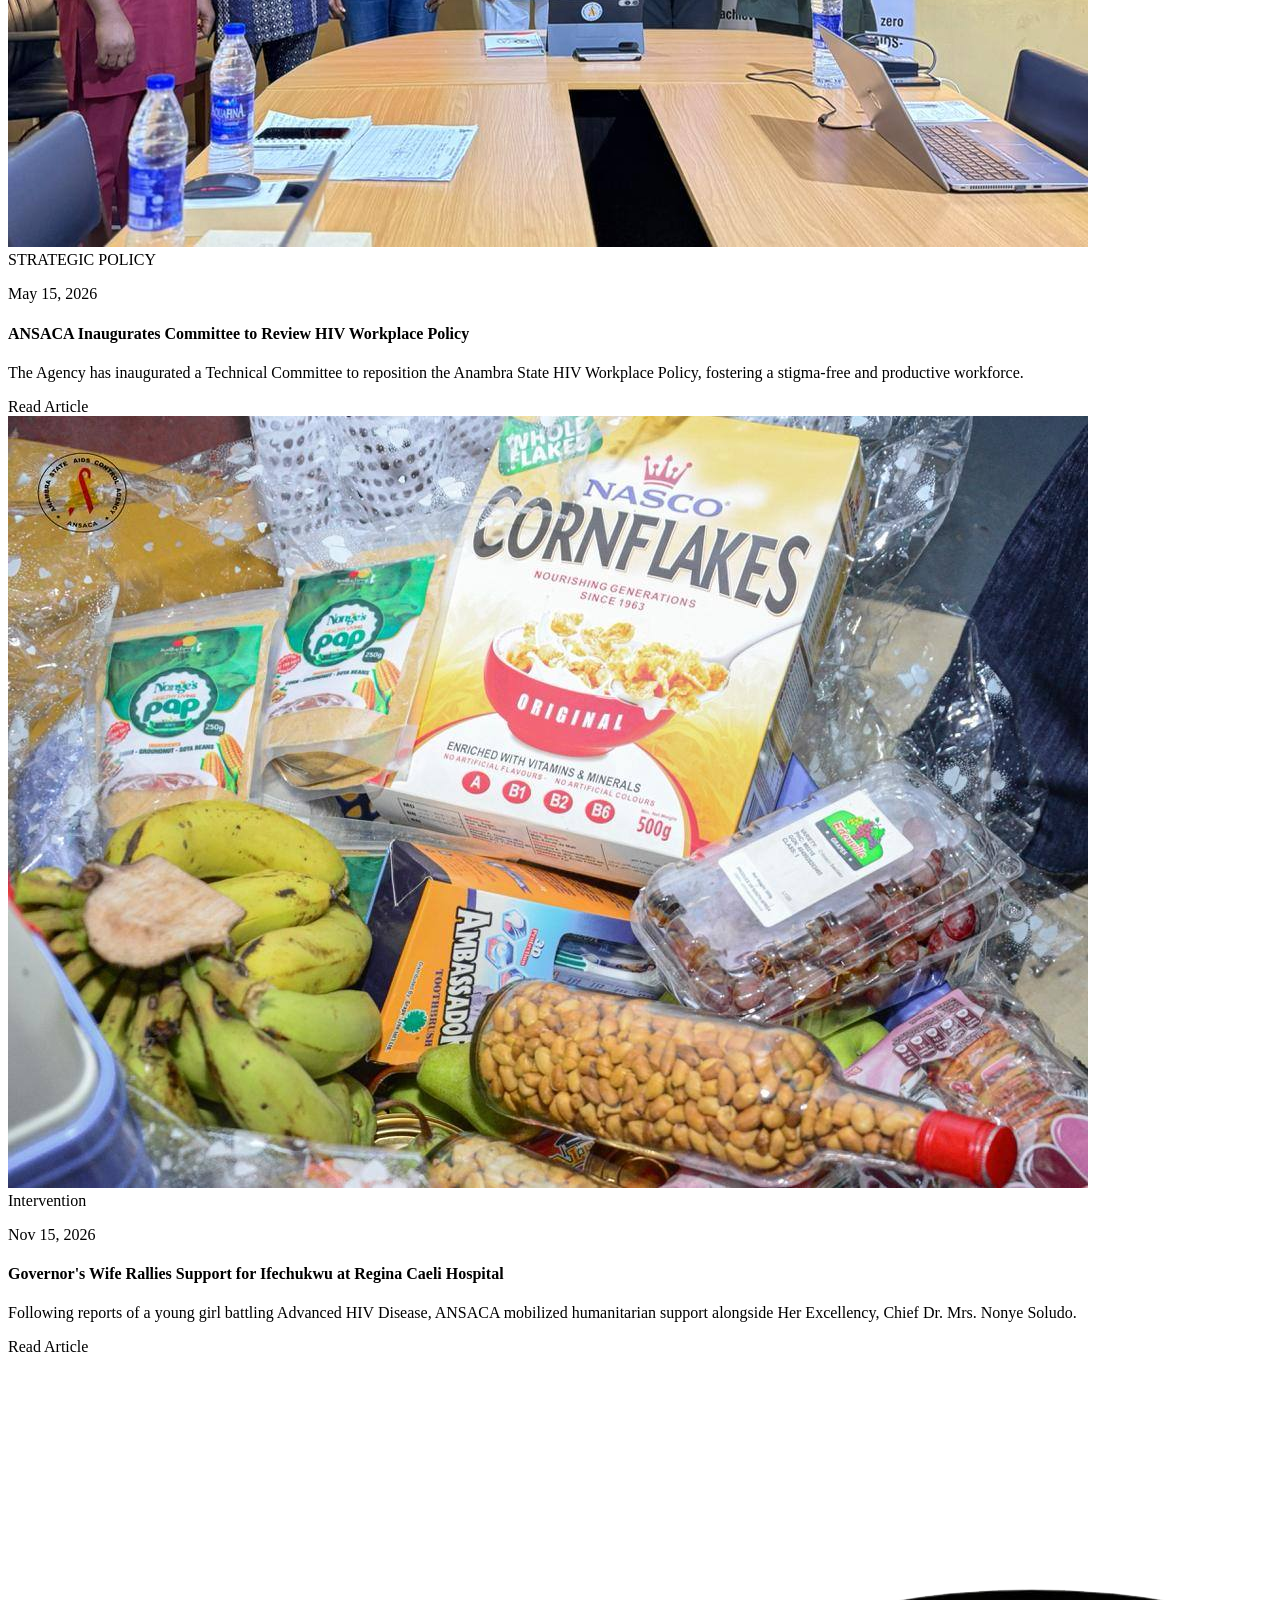
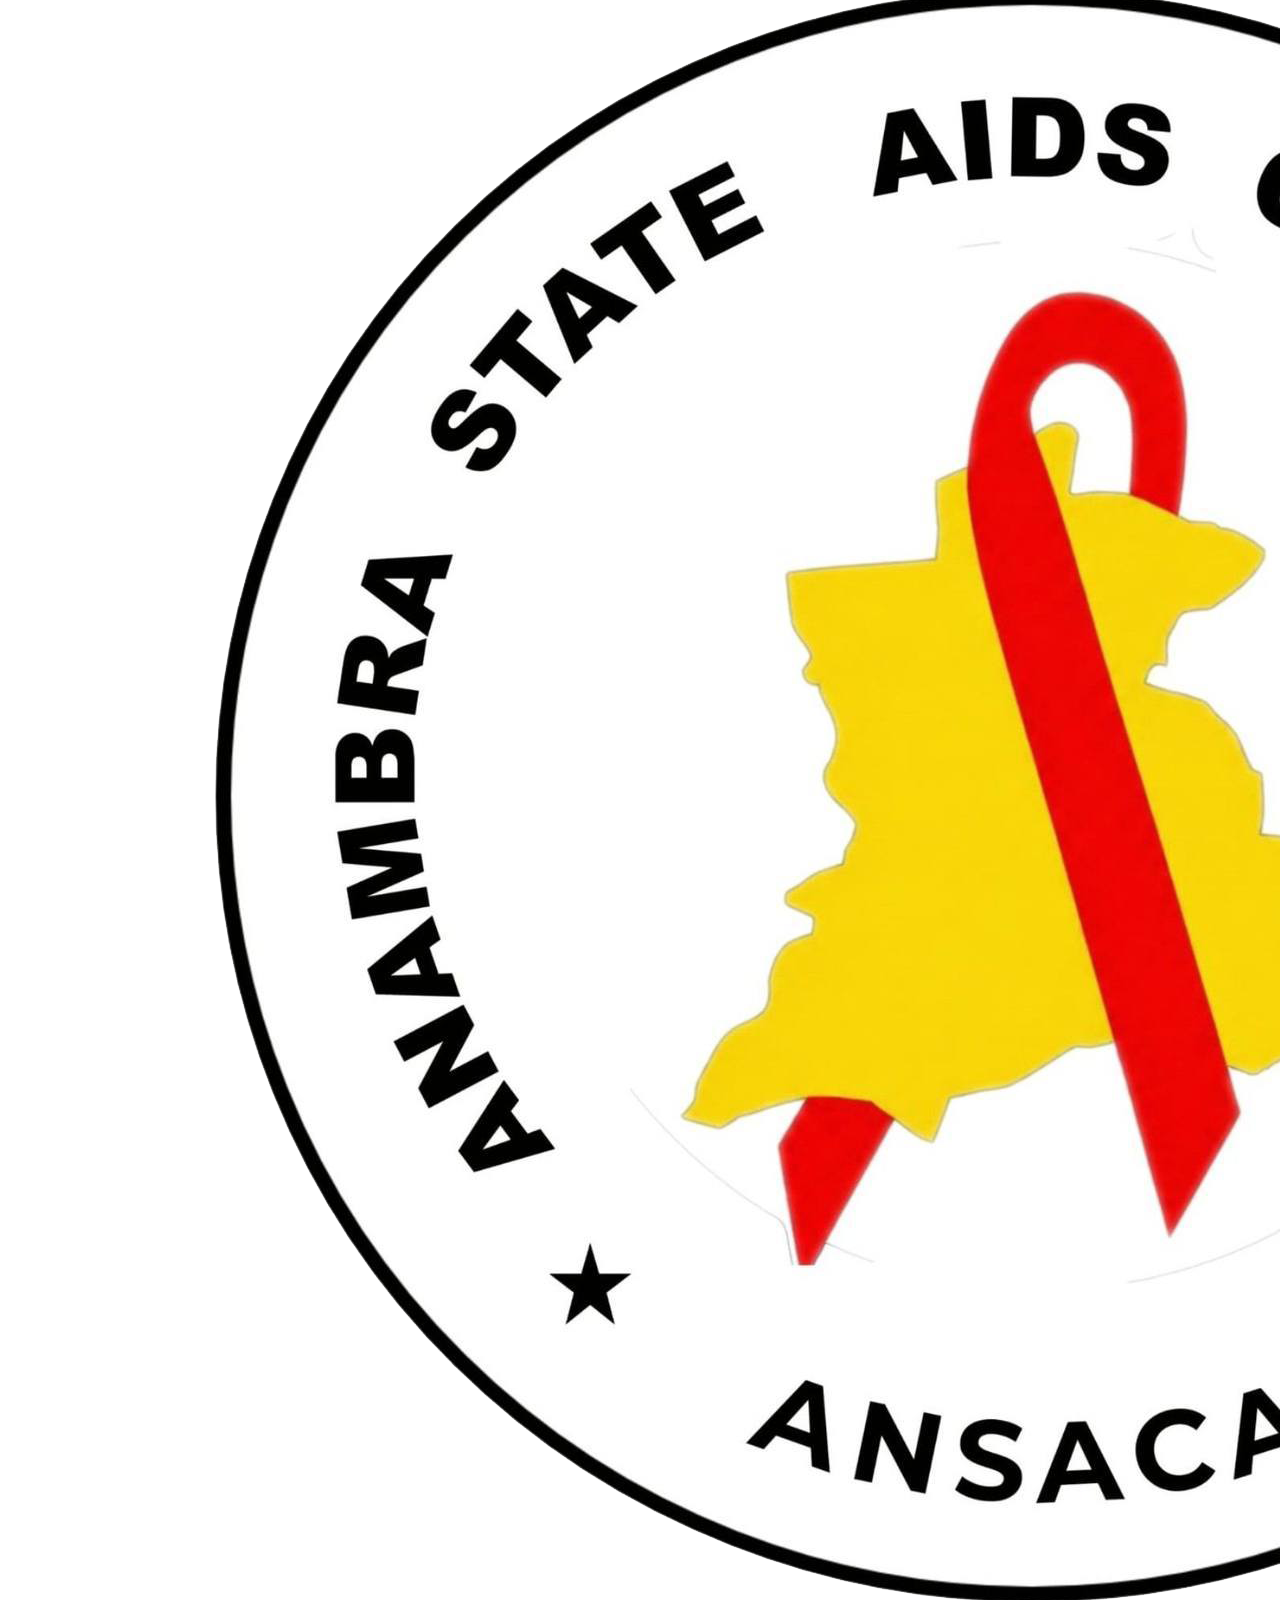
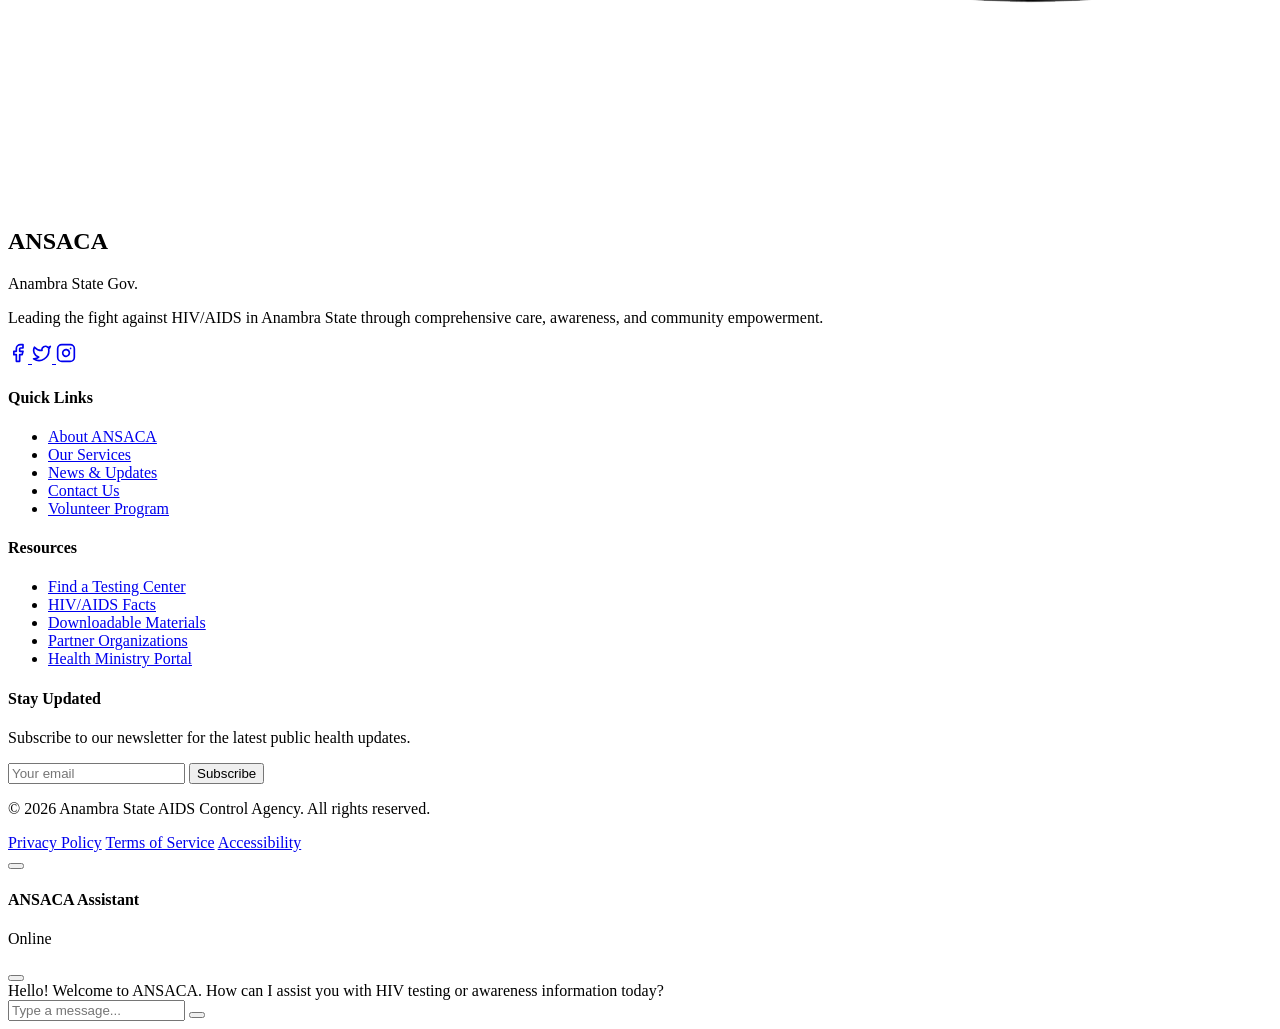
==== commit 71f25a99: "Fix: Restored broken images in homepage spotlight section" ====
--- a/index.html
+++ b/index.html
@@ -486,18 +486,18 @@
                     <div class="grid grid-cols-2 gap-4">
                         <div class="space-y-4">
                             <div class="rounded-3xl overflow-hidden shadow-lg h-64">
-                                <img src="news/1/701480008_1294890599426675_4195166595020480268_n.jpg" alt="Intervention 1" class="w-full h-full object-cover hover:scale-110 transition-transform duration-700">
+                                <img src="news/1/regina_7.jpg" alt="Intervention 1" class="w-full h-full object-cover hover:scale-110 transition-transform duration-700">
                             </div>
                             <div class="rounded-3xl overflow-hidden shadow-lg h-48">
-                                <img src="news/1/701437151_1294890499426685_1704625775319487077_n.jpg" alt="Intervention 2" class="w-full h-full object-cover hover:scale-110 transition-transform duration-700">
+                                <img src="news/1/regina_2.jpg" alt="Intervention 2" class="w-full h-full object-cover hover:scale-110 transition-transform duration-700">
                             </div>
                         </div>
                         <div class="pt-8 space-y-4">
                             <div class="rounded-3xl overflow-hidden shadow-lg h-48">
-                                <img src="news/1/701624797_1294890656093336_6719066498183860482_n.jpg" alt="Intervention 3" class="w-full h-full object-cover hover:scale-110 transition-transform duration-700">
+                                <img src="news/1/regina_1.jpg" alt="Intervention 3" class="w-full h-full object-cover hover:scale-110 transition-transform duration-700">
                             </div>
                             <div class="rounded-3xl overflow-hidden shadow-lg h-64">
-                                <img src="news/1/701480725_1294890792759989_3489442998940466924_n.jpg" alt="Intervention 4" class="w-full h-full object-cover hover:scale-110 transition-transform duration-700">
+                                <img src="news/1/regina_4.jpg" alt="Intervention 4" class="w-full h-full object-cover hover:scale-110 transition-transform duration-700">
                             </div>
                         </div>
                     </div>
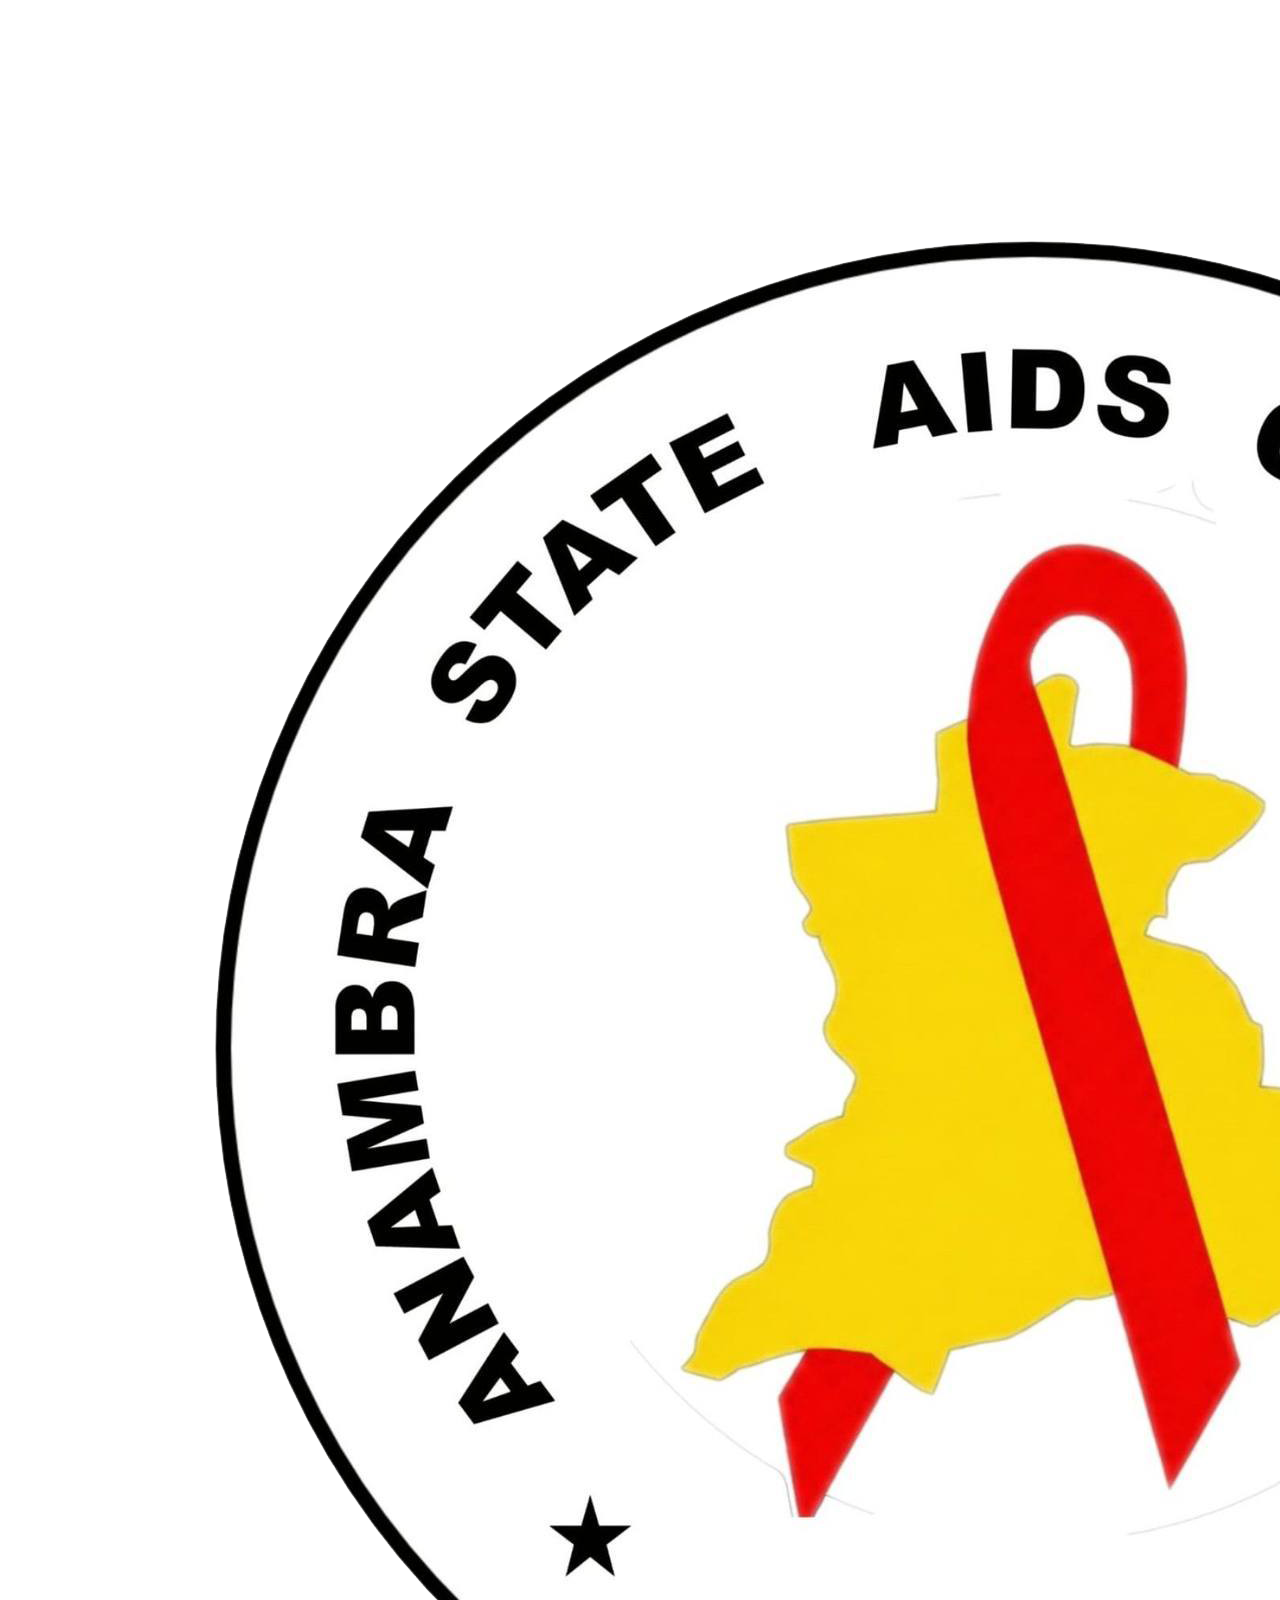
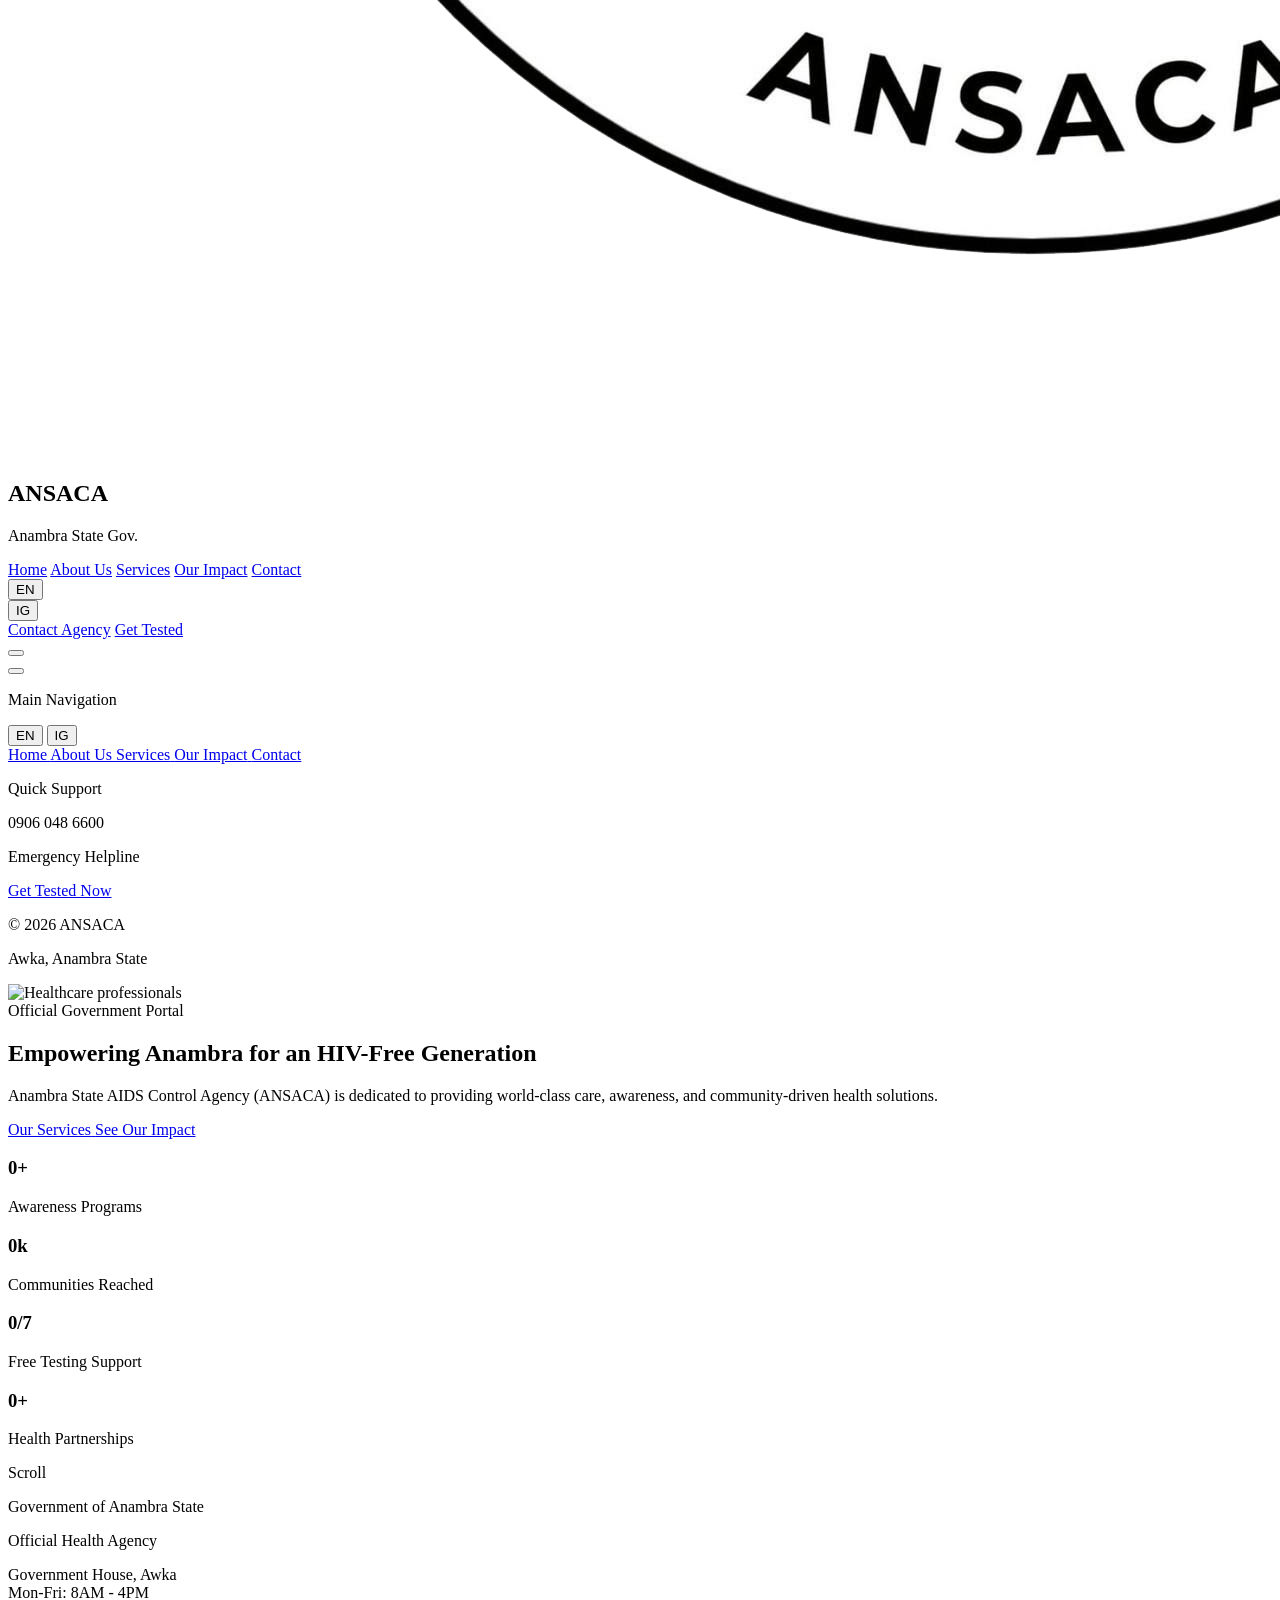
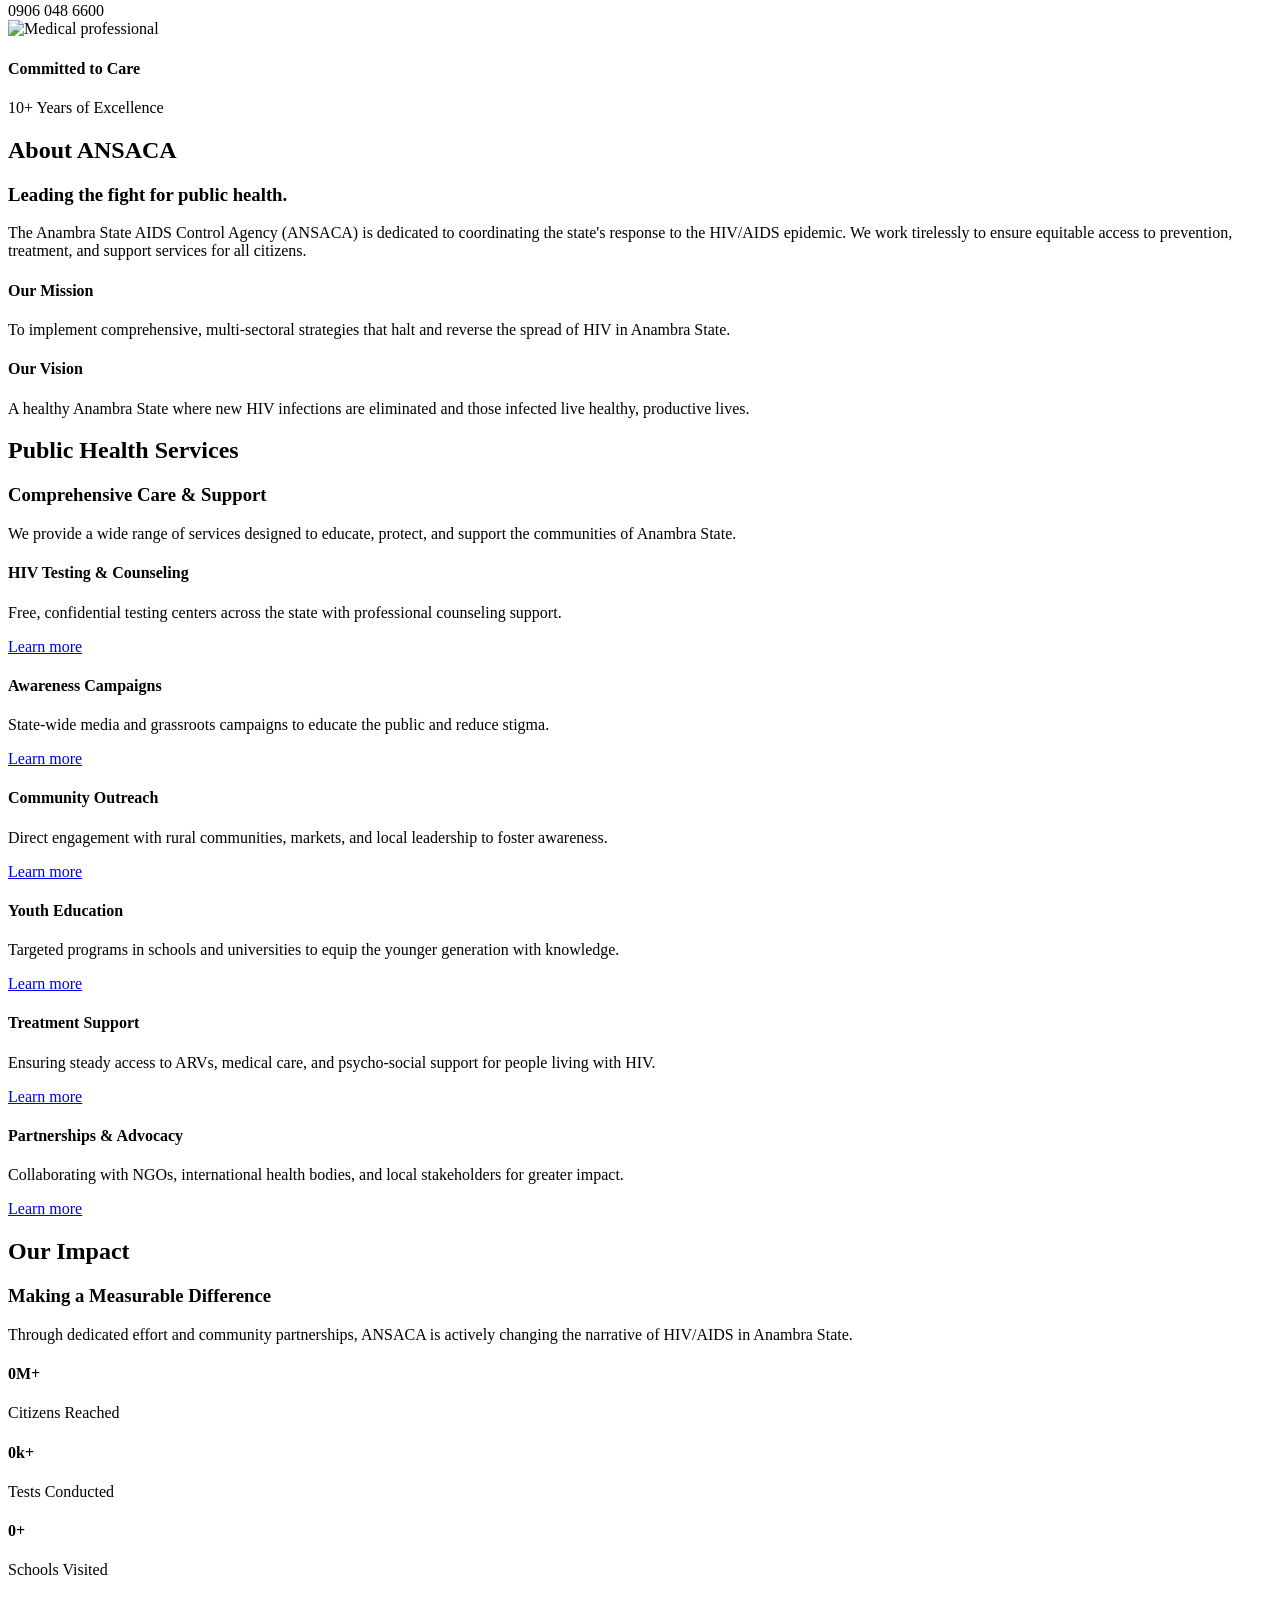
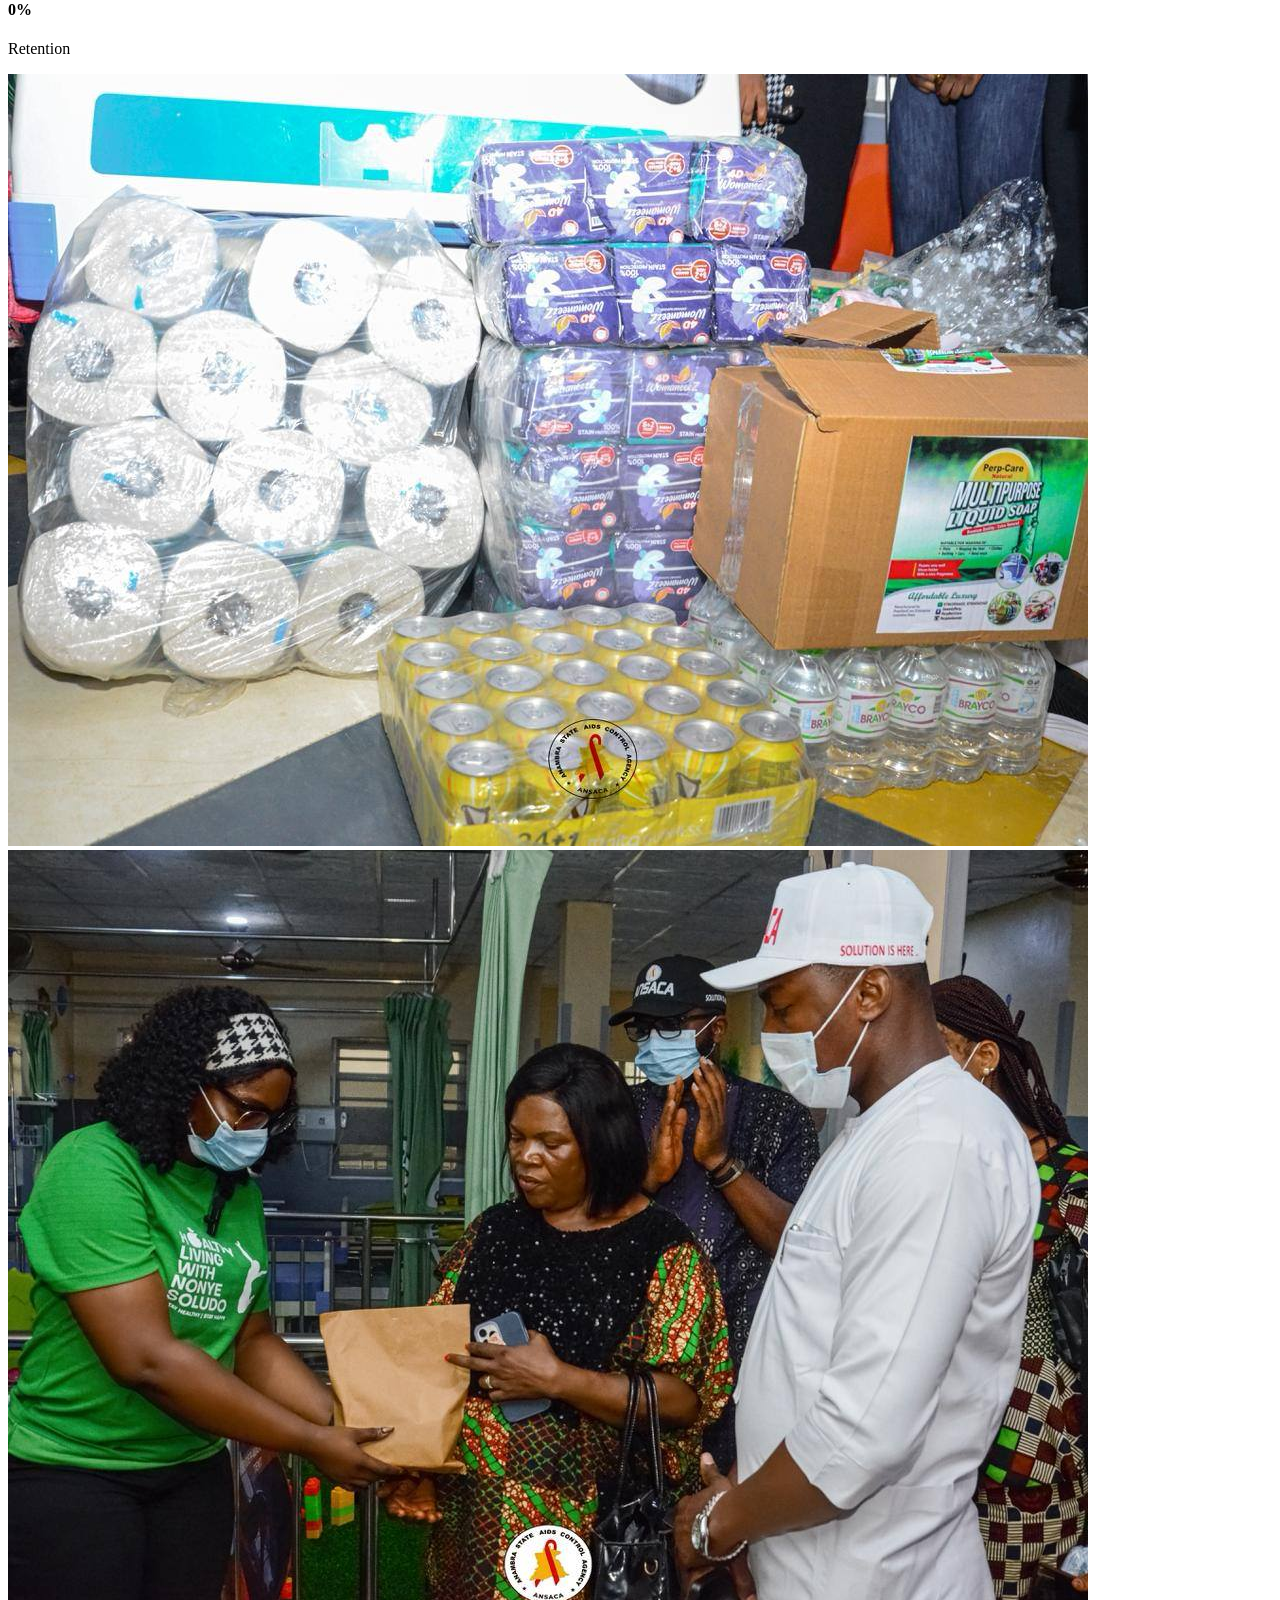
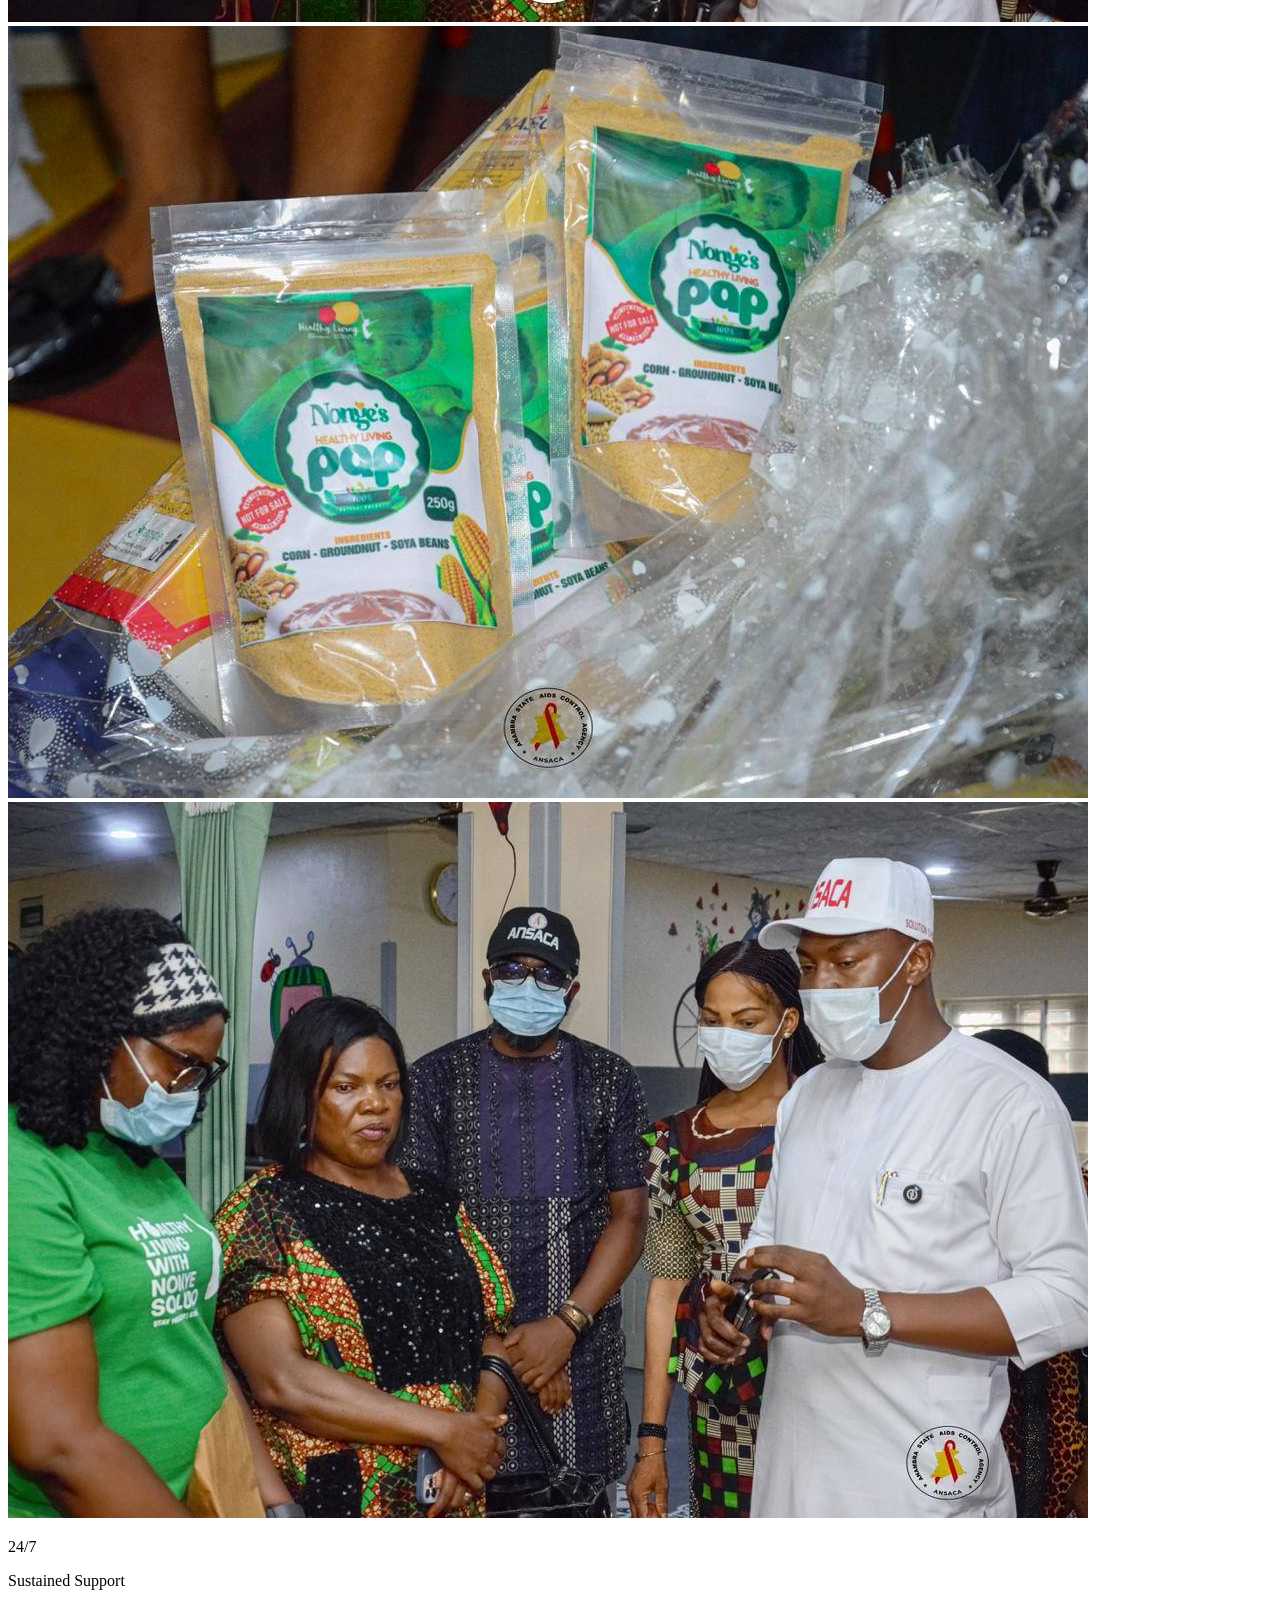
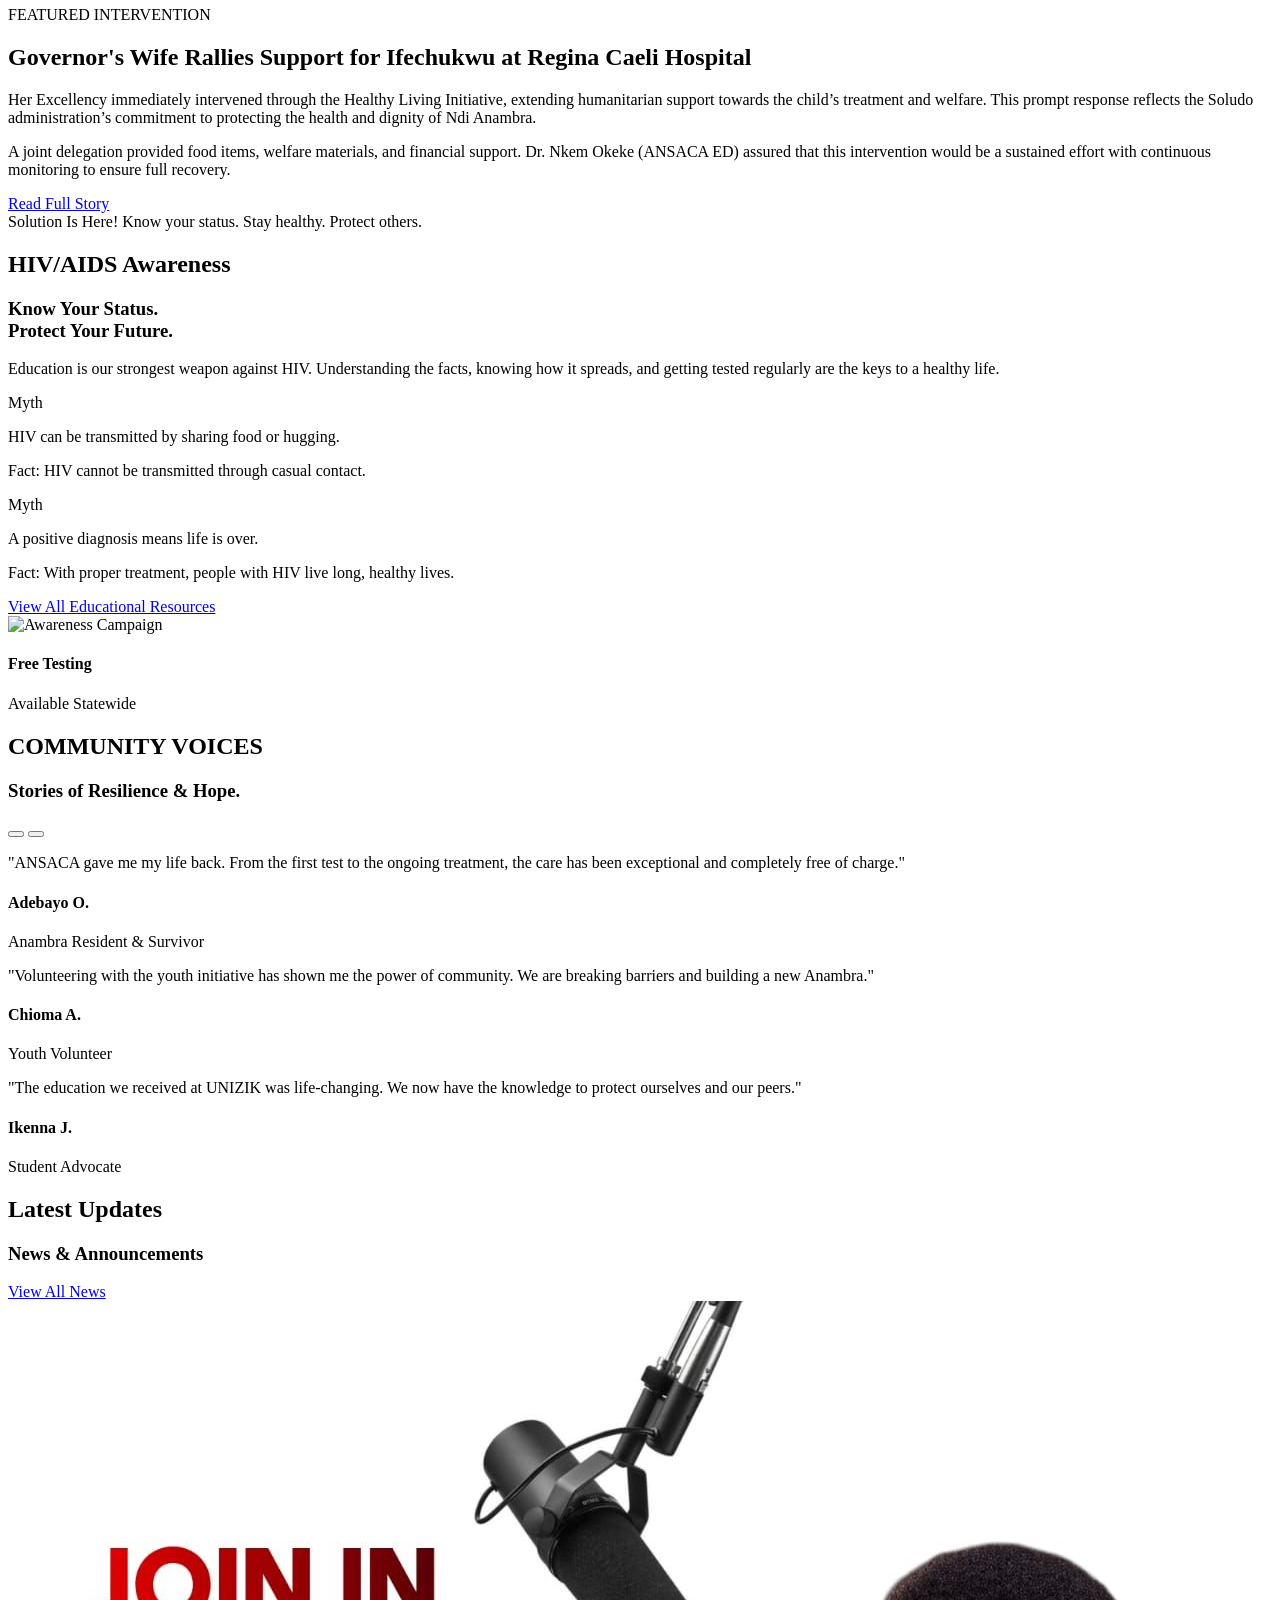
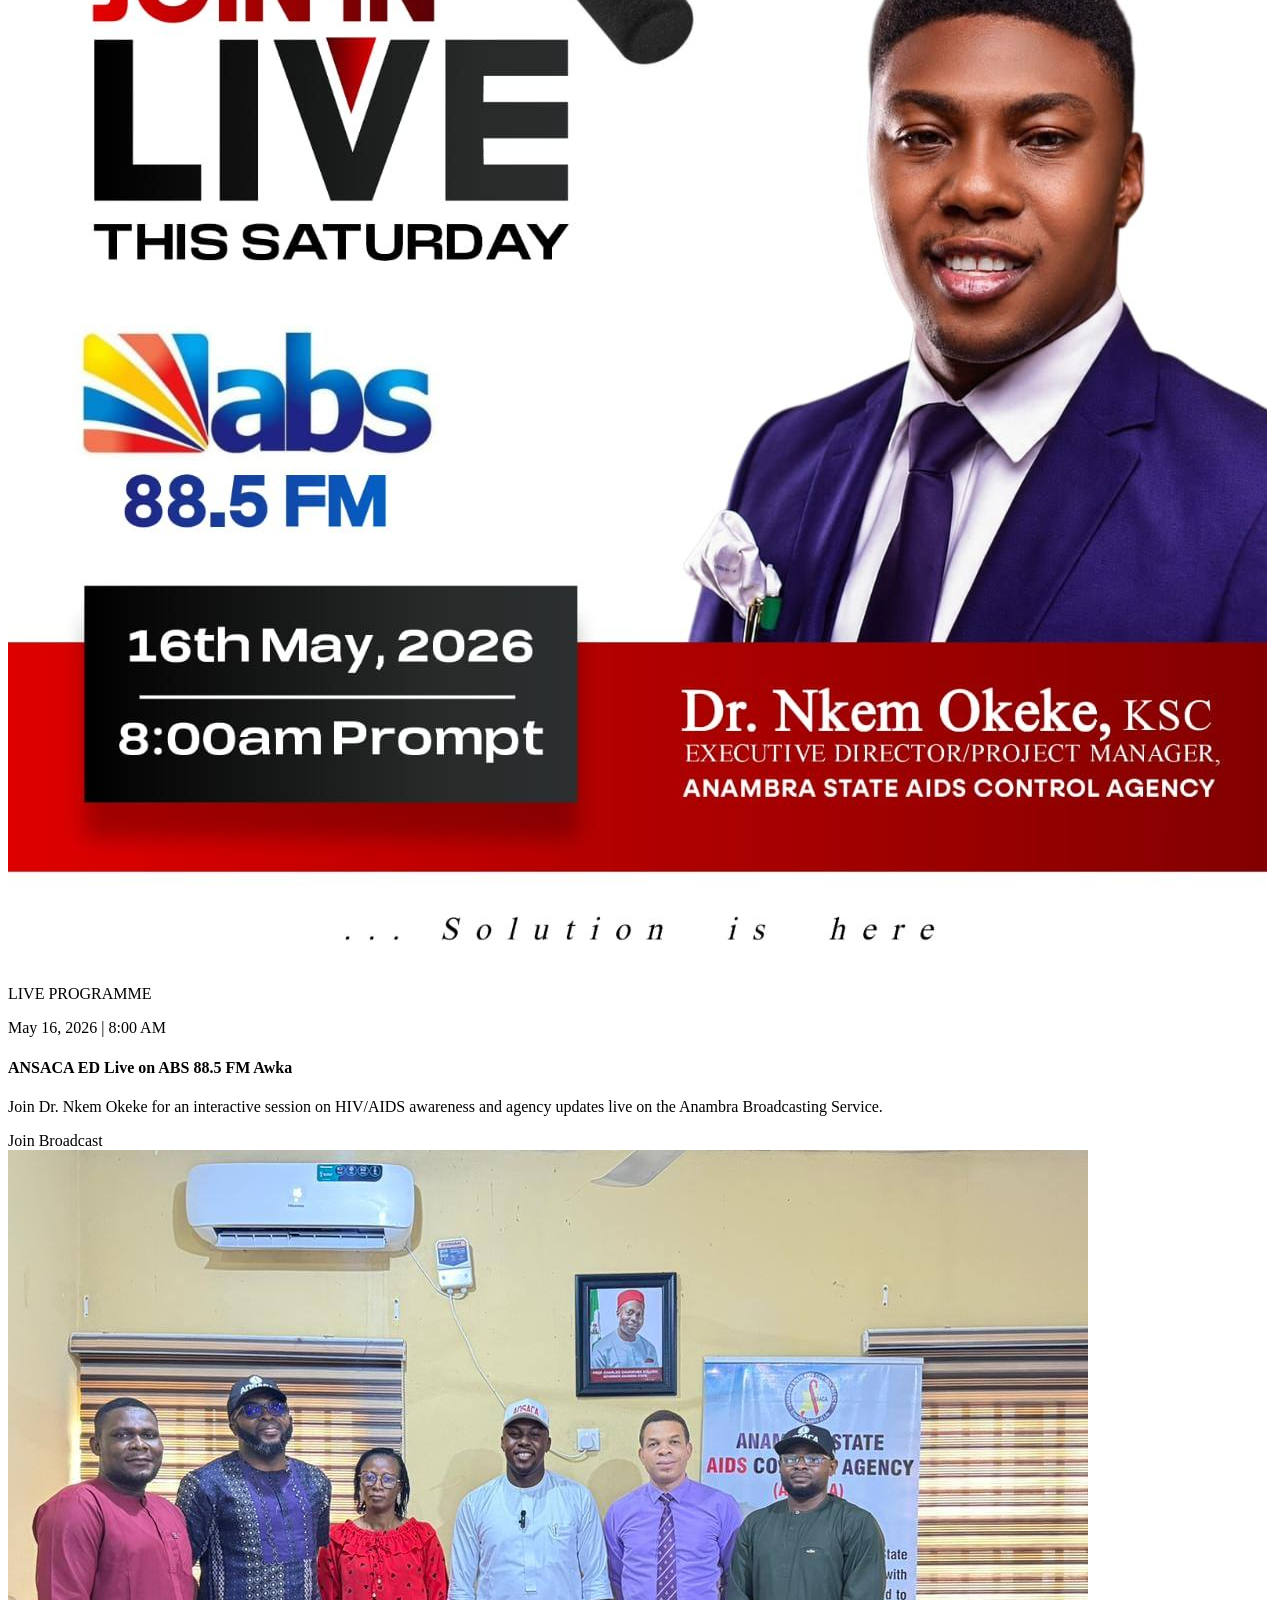
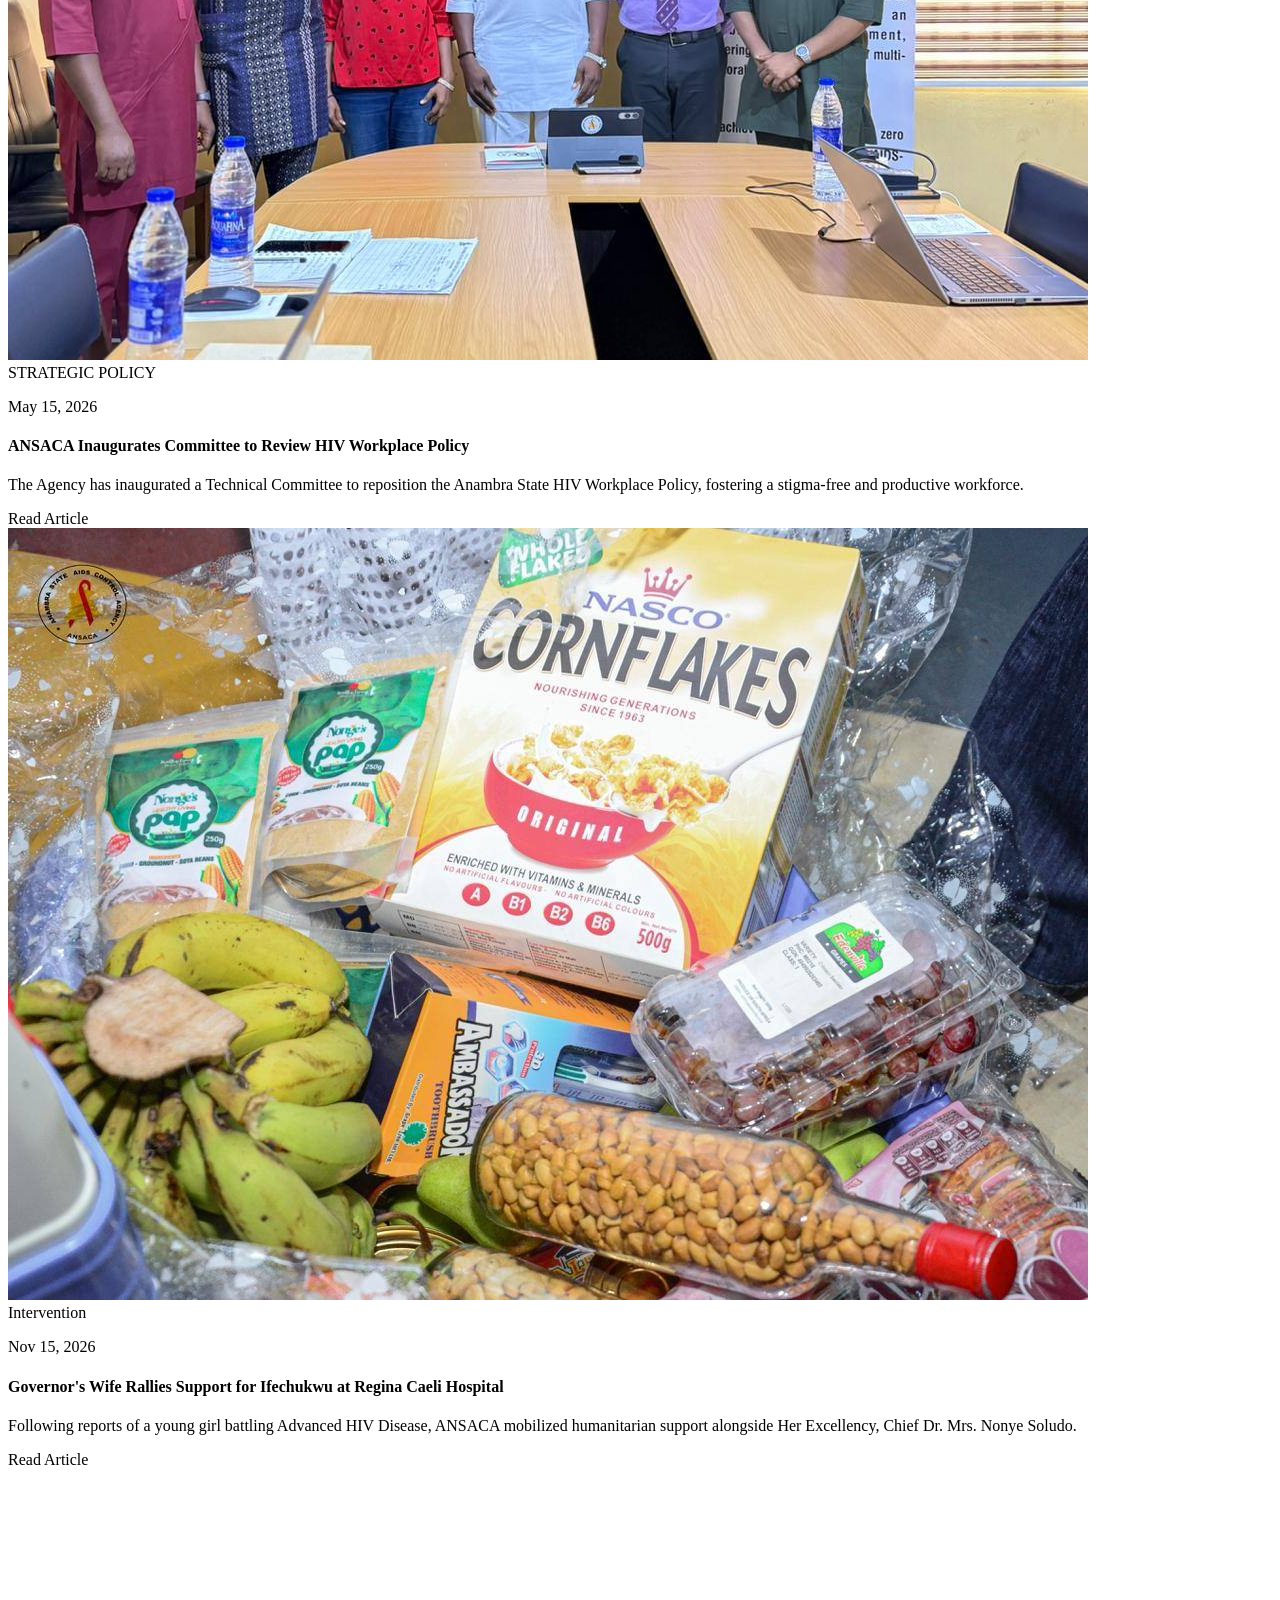
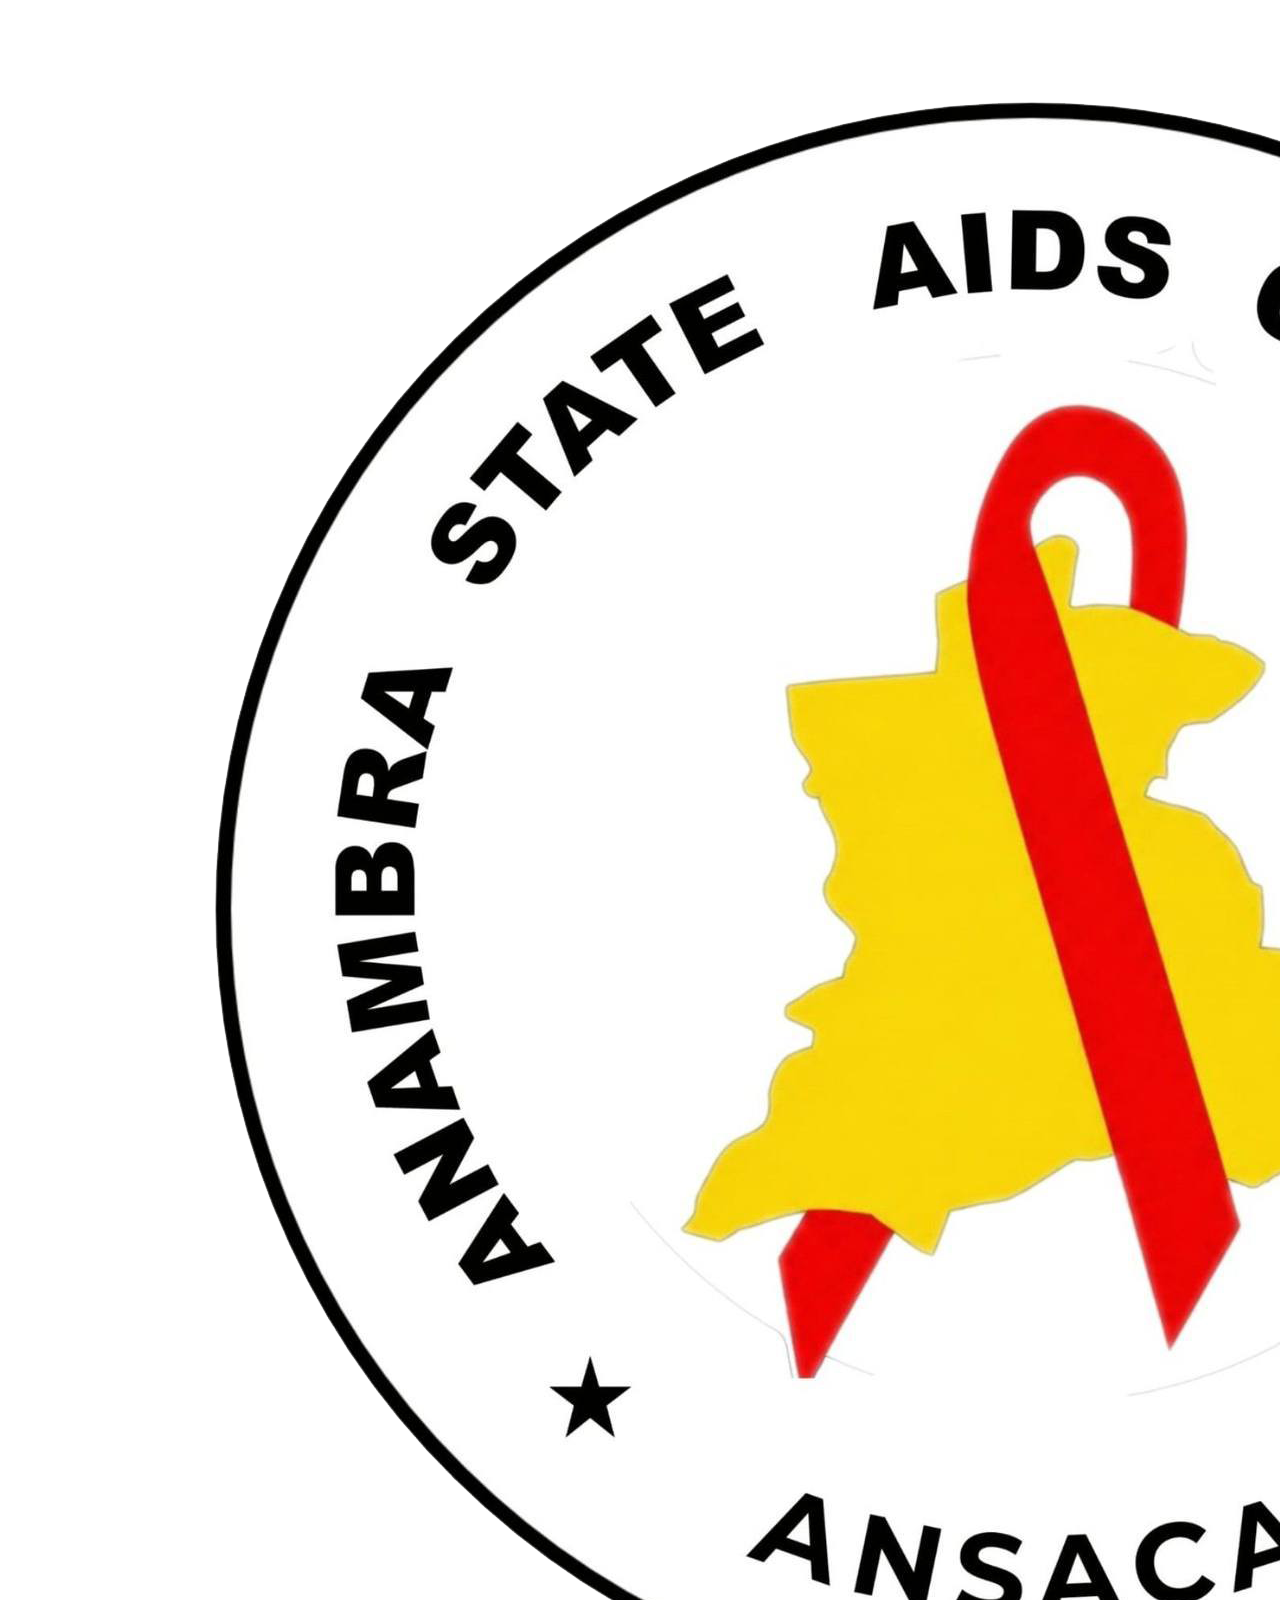
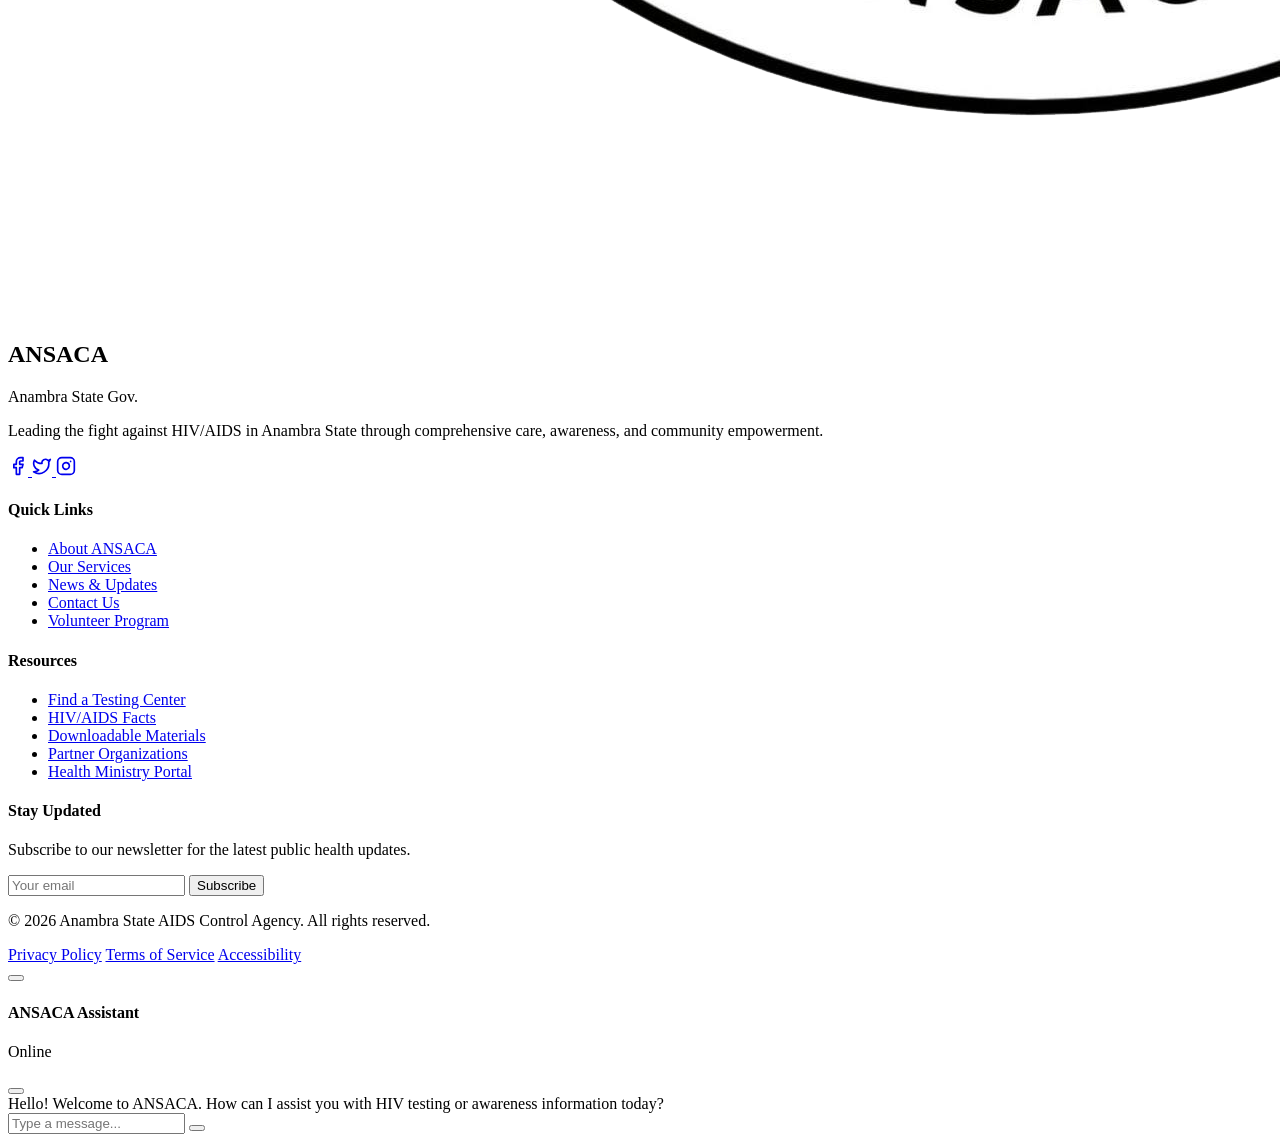
==== commit 20c2f5d8: "UI: Implemented responsive Testimonials slider with mobile optimization" ====
--- a/index.html
+++ b/index.html
@@ -610,50 +610,77 @@
                 </div>
                 <!-- Navigation Arrows -->
                 <div class="flex gap-4">
-                    <button class="w-12 h-12 rounded-full border border-white/20 flex items-center justify-center text-white hover:bg-white hover:text-primary transition-all group">
+                    <button id="prev-testimonial" class="w-12 h-12 rounded-full border border-white/20 flex items-center justify-center text-white hover:bg-white hover:text-primary transition-all group active:scale-95">
                         <i data-lucide="chevron-left" class="w-5 h-5 group-hover:-translate-x-0.5 transition-transform"></i>
                     </button>
-                    <button class="w-12 h-12 rounded-full border border-white/20 flex items-center justify-center text-white hover:bg-white hover:text-primary transition-all group">
+                    <button id="next-testimonial" class="w-12 h-12 rounded-full border border-white/20 flex items-center justify-center text-white hover:bg-white hover:text-primary transition-all group active:scale-95">
                         <i data-lucide="chevron-right" class="w-5 h-5 group-hover:translate-x-0.5 transition-transform"></i>
                     </button>
                 </div>
             </div>
 
-            <div class="grid md:grid-cols-2 gap-8">
-                <!-- Testimonial Card 1 -->
-                <div class="testimonial-card p-8 md:p-10 rounded-[40px] bg-white/5 backdrop-blur-xl border border-white/10 relative group hover:bg-white/10 transition-all duration-500">
-                    <div class="absolute top-10 right-10 opacity-10 group-hover:opacity-20 transition-opacity">
-                        <i data-lucide="quote" class="w-12 h-12 text-white"></i>
-                    </div>
-                    <p data-i18n="testimonial-1-quote" class="text-white/90 text-xl md:text-2xl leading-relaxed mb-10 font-medium">
-                        "ANSACA gave me my life back. From the first test to the ongoing treatment, the care has been exceptional and completely free of charge."
-                    </p>
-                    <div class="flex items-center gap-4">
-                        <div class="w-14 h-14 rounded-full bg-white/20 flex items-center justify-center border border-white/10">
-                            <i data-lucide="user" class="w-6 h-6 text-white/50"></i>
-                        </div>
-                        <div>
-                            <h4 data-i18n="testimonial-1-name" class="font-bold text-white text-lg">Adebayo O.</h4>
-                            <p data-i18n="testimonial-1-role" class="text-white/50 text-sm">Anambra Resident & Survivor</p>
-                        </div>
-                    </div>
-                </div>
-
-                <!-- Testimonial Card 2 -->
-                <div class="testimonial-card p-8 md:p-10 rounded-[40px] bg-white/5 backdrop-blur-xl border border-white/10 relative group hover:bg-white/10 transition-all duration-500">
-                    <div class="absolute top-10 right-10 opacity-10 group-hover:opacity-20 transition-opacity">
-                        <i data-lucide="quote" class="w-12 h-12 text-white"></i>
-                    </div>
-                    <p data-i18n="testimonial-2-quote" class="text-white/90 text-xl md:text-2xl leading-relaxed mb-10 font-medium">
-                        "Volunteering with the youth initiative has shown me the power of community. We are breaking barriers and building a new Anambra."
-                    </p>
-                    <div class="flex items-center gap-4">
-                        <div class="w-14 h-14 rounded-full bg-white/20 flex items-center justify-center border border-white/10">
-                            <i data-lucide="user" class="w-6 h-6 text-white/50"></i>
-                        </div>
-                        <div>
-                            <h4 data-i18n="testimonial-2-name" class="font-bold text-white text-lg">Chioma A.</h4>
-                            <p data-i18n="testimonial-2-role" class="text-white/50 text-sm">Youth Volunteer</p>
+            <div class="testimonial-container relative overflow-hidden -mx-4">
+                <div id="testimonial-track" class="flex transition-all duration-500 ease-[cubic-bezier(0.23,1,0.32,1)]">
+                    <!-- Testimonial Card 1 -->
+                    <div class="testimonial-slide flex-shrink-0 w-full md:w-1/2 px-4">
+                        <div class="testimonial-card p-8 md:p-10 rounded-[40px] bg-white/5 backdrop-blur-xl border border-white/10 relative group hover:bg-white/10 transition-all duration-500 h-full">
+                            <div class="absolute top-10 right-10 opacity-10 group-hover:opacity-20 transition-opacity">
+                                <i data-lucide="quote" class="w-12 h-12 text-white"></i>
+                            </div>
+                            <p data-i18n="testimonial-1-quote" class="text-white/90 text-xl md:text-2xl leading-relaxed mb-10 font-medium">
+                                "ANSACA gave me my life back. From the first test to the ongoing treatment, the care has been exceptional and completely free of charge."
+                            </p>
+                            <div class="flex items-center gap-4">
+                                <div class="w-14 h-14 rounded-full bg-white/20 flex items-center justify-center border border-white/10">
+                                    <i data-lucide="user" class="w-6 h-6 text-white/50"></i>
+                                </div>
+                                <div>
+                                    <h4 data-i18n="testimonial-1-name" class="font-bold text-white text-lg">Adebayo O.</h4>
+                                    <p data-i18n="testimonial-1-role" class="text-white/50 text-sm">Anambra Resident & Survivor</p>
+                                </div>
+                            </div>
+                        </div>
+                    </div>
+
+                    <!-- Testimonial Card 2 -->
+                    <div class="testimonial-slide flex-shrink-0 w-full md:w-1/2 px-4">
+                        <div class="testimonial-card p-8 md:p-10 rounded-[40px] bg-white/5 backdrop-blur-xl border border-white/10 relative group hover:bg-white/10 transition-all duration-500 h-full">
+                            <div class="absolute top-10 right-10 opacity-10 group-hover:opacity-20 transition-opacity">
+                                <i data-lucide="quote" class="w-12 h-12 text-white"></i>
+                            </div>
+                            <p data-i18n="testimonial-2-quote" class="text-white/90 text-xl md:text-2xl leading-relaxed mb-10 font-medium">
+                                "Volunteering with the youth initiative has shown me the power of community. We are breaking barriers and building a new Anambra."
+                            </p>
+                            <div class="flex items-center gap-4">
+                                <div class="w-14 h-14 rounded-full bg-white/20 flex items-center justify-center border border-white/10">
+                                    <i data-lucide="user" class="w-6 h-6 text-white/50"></i>
+                                </div>
+                                <div>
+                                    <h4 data-i18n="testimonial-2-name" class="font-bold text-white text-lg">Chioma A.</h4>
+                                    <p data-i18n="testimonial-2-role" class="text-white/50 text-sm">Youth Volunteer</p>
+                                </div>
+                            </div>
+                        </div>
+                    </div>
+
+                    <!-- Testimonial Card 3 (Optional extra for testing) -->
+                    <div class="testimonial-slide flex-shrink-0 w-full md:w-1/2 px-4">
+                        <div class="testimonial-card p-8 md:p-10 rounded-[40px] bg-white/5 backdrop-blur-xl border border-white/10 relative group hover:bg-white/10 transition-all duration-500 h-full">
+                            <div class="absolute top-10 right-10 opacity-10 group-hover:opacity-20 transition-opacity">
+                                <i data-lucide="quote" class="w-12 h-12 text-white"></i>
+                            </div>
+                            <p class="text-white/90 text-xl md:text-2xl leading-relaxed mb-10 font-medium">
+                                "The education we received at UNIZIK was life-changing. We now have the knowledge to protect ourselves and our peers."
+                            </p>
+                            <div class="flex items-center gap-4">
+                                <div class="w-14 h-14 rounded-full bg-white/20 flex items-center justify-center border border-white/10">
+                                    <i data-lucide="user" class="w-6 h-6 text-white/50"></i>
+                                </div>
+                                <div>
+                                    <h4 class="font-bold text-white text-lg">Ikenna J.</h4>
+                                    <p class="text-white/50 text-sm">Student Advocate</p>
+                                </div>
+                            </div>
                         </div>
                     </div>
                 </div>
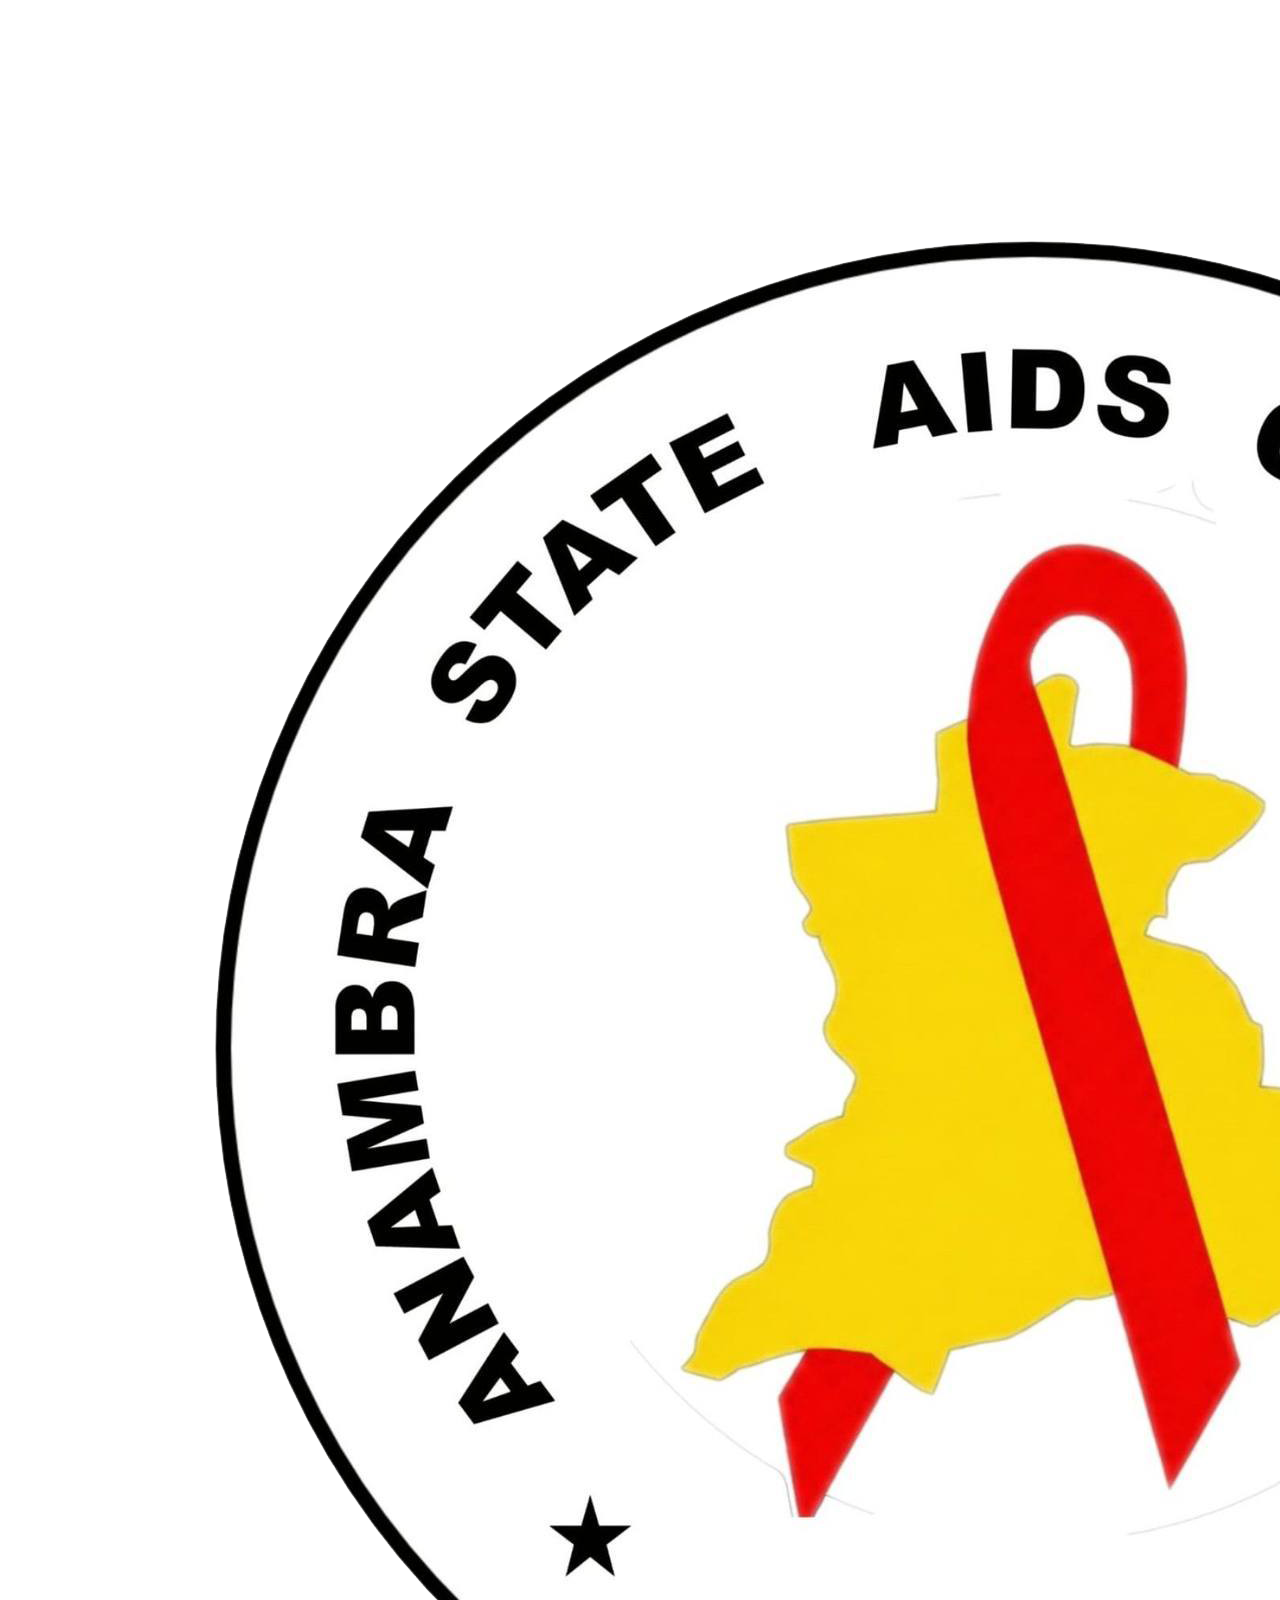
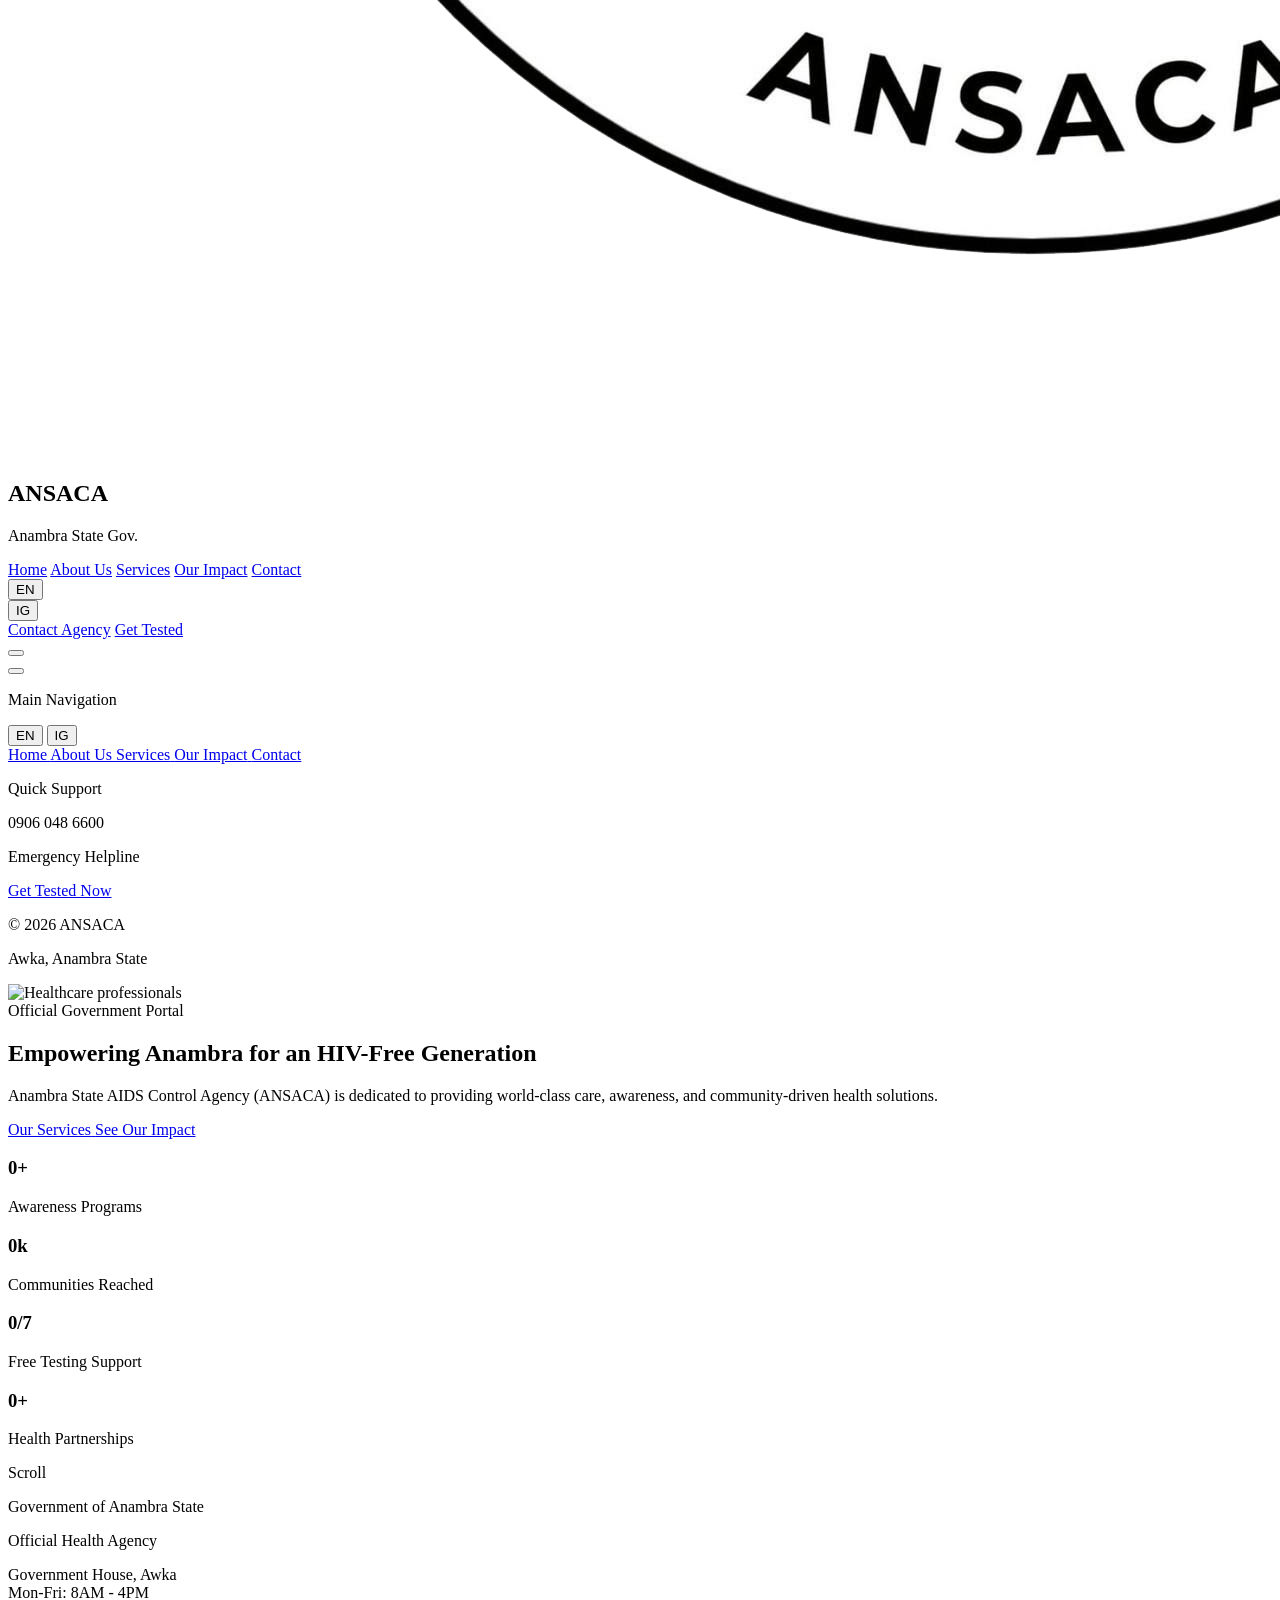
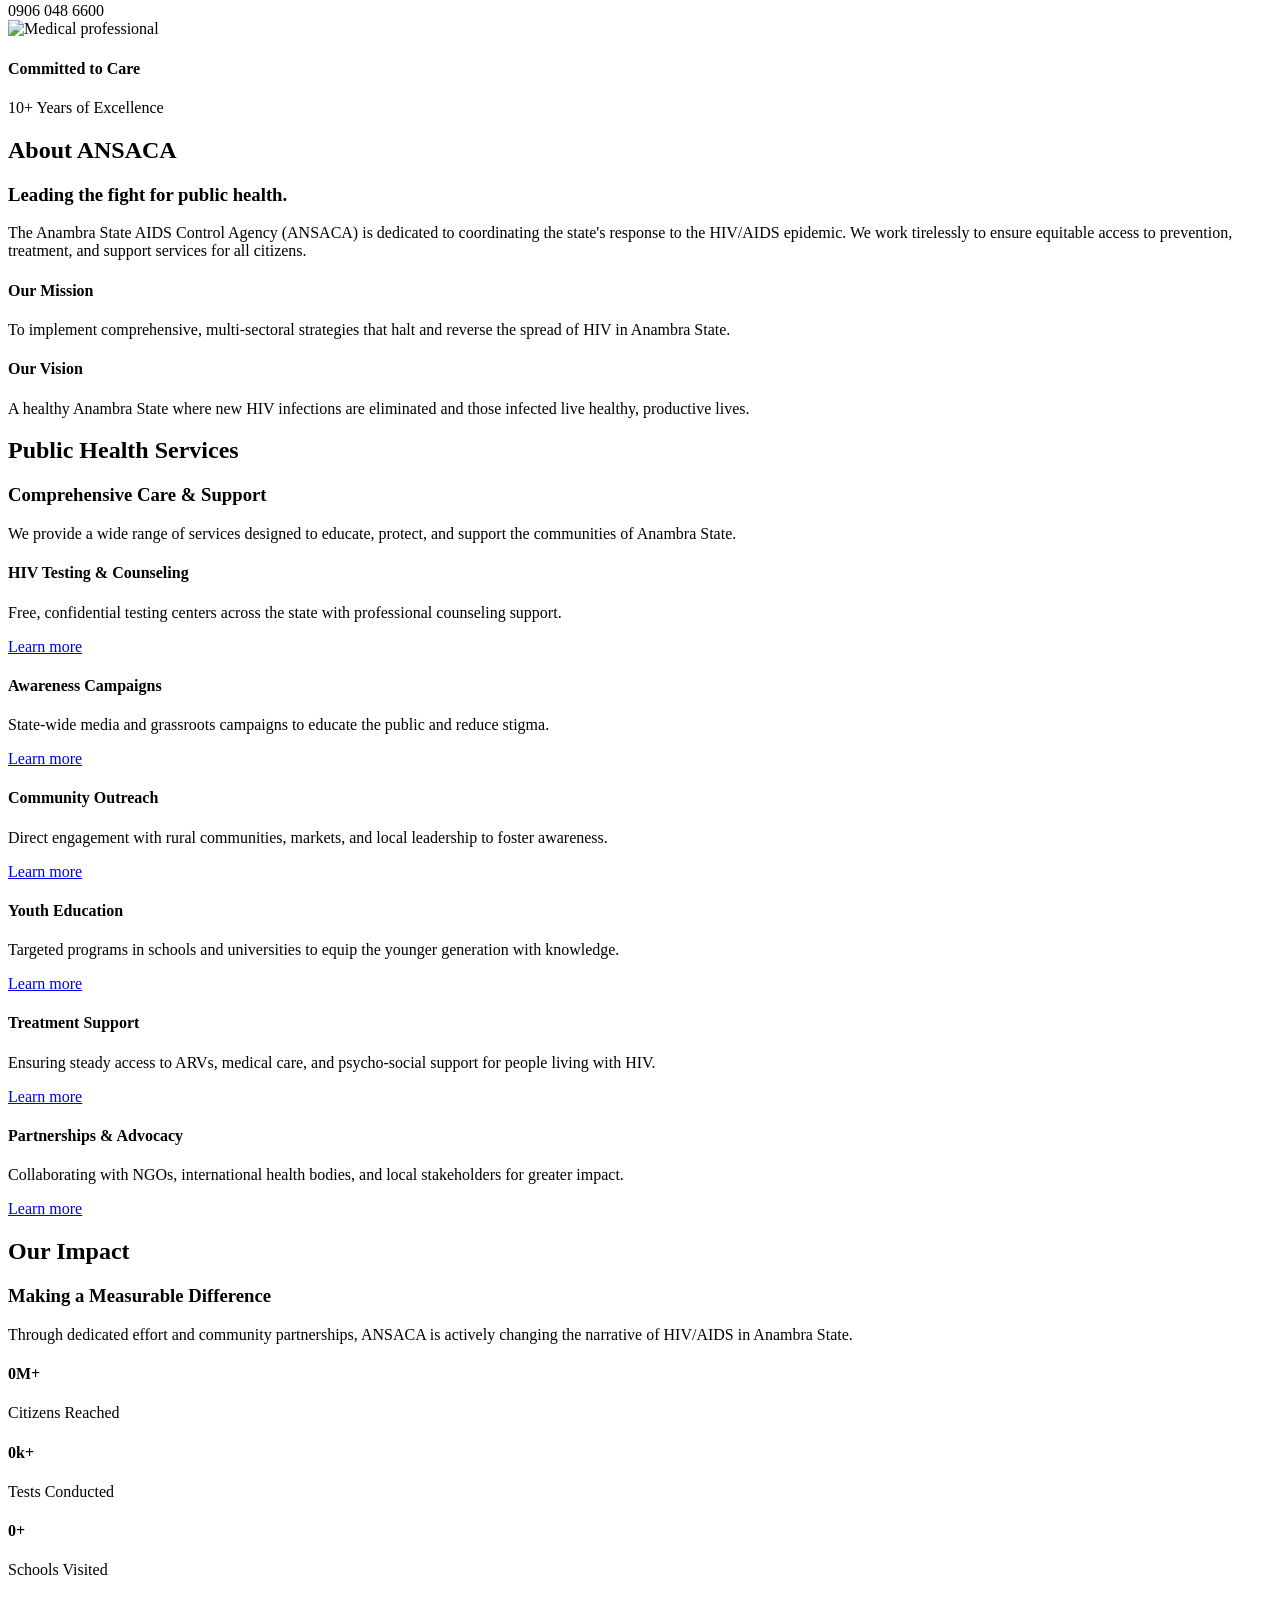
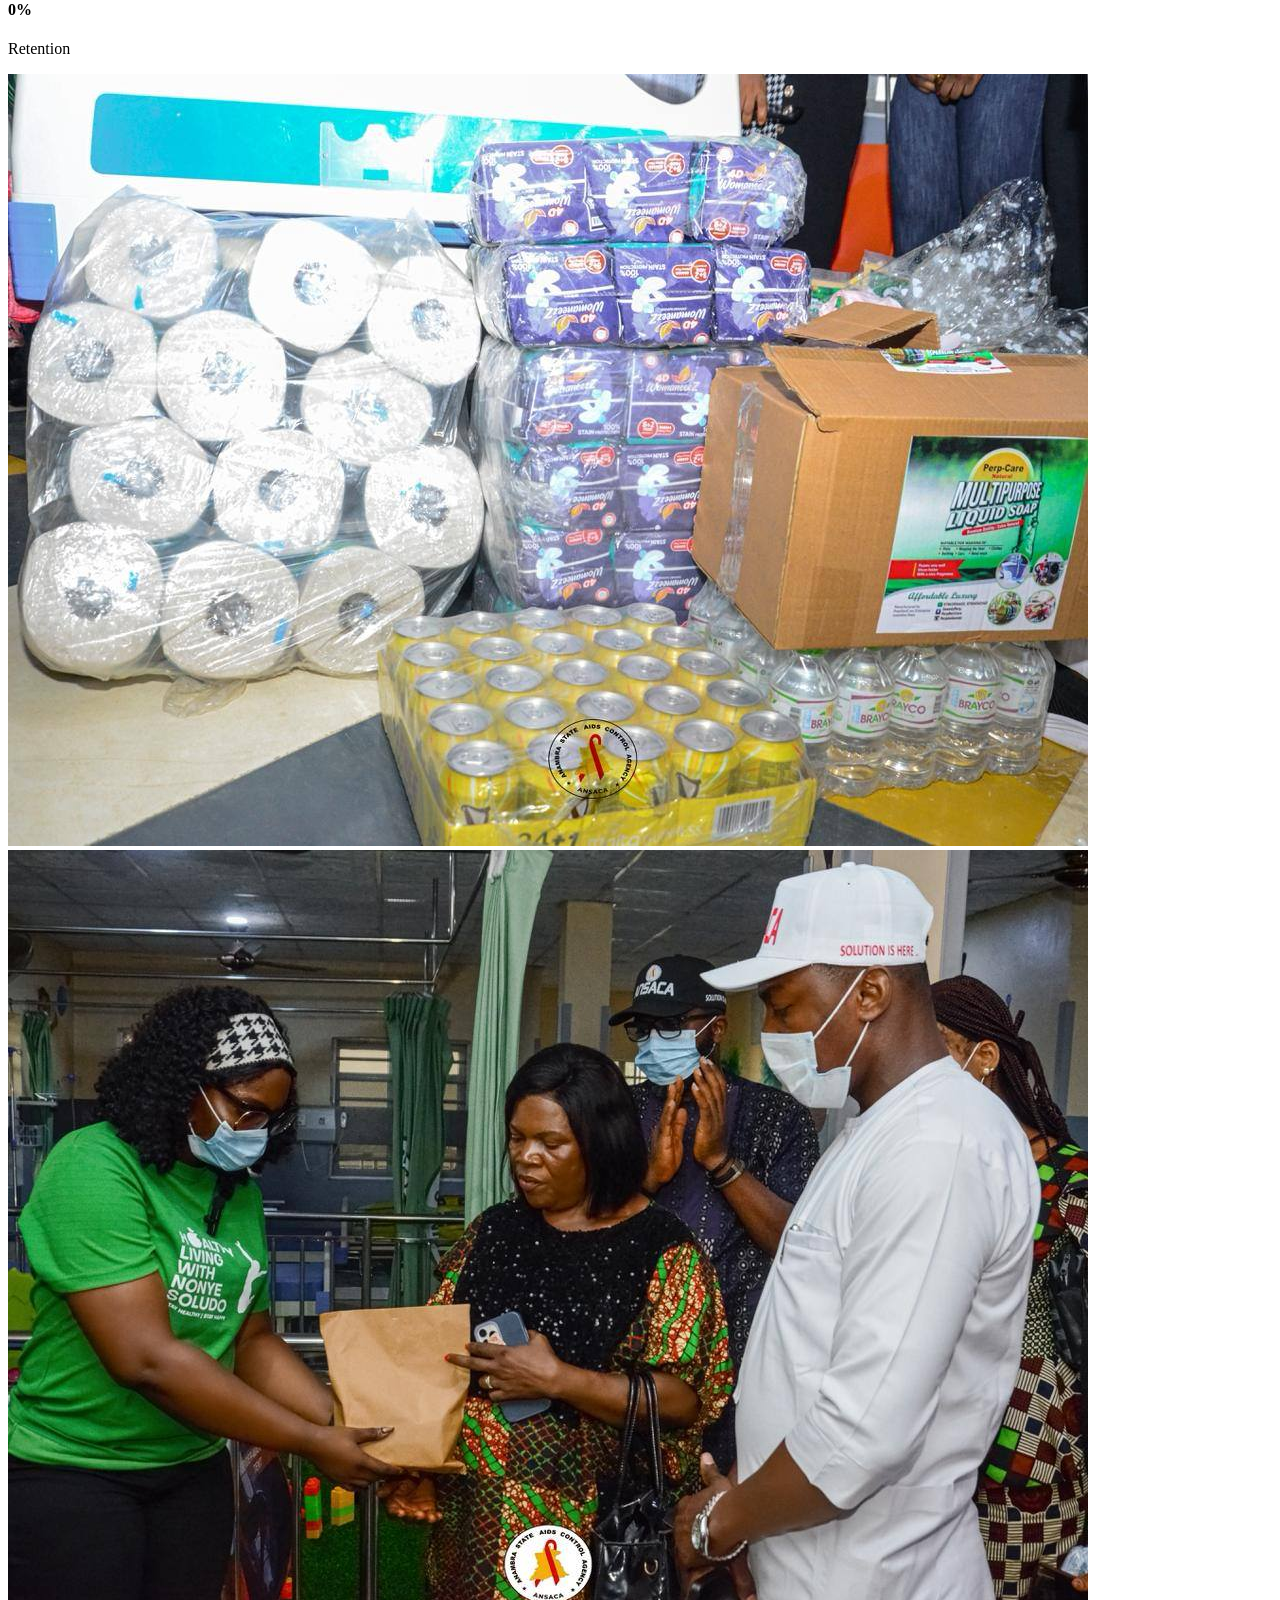
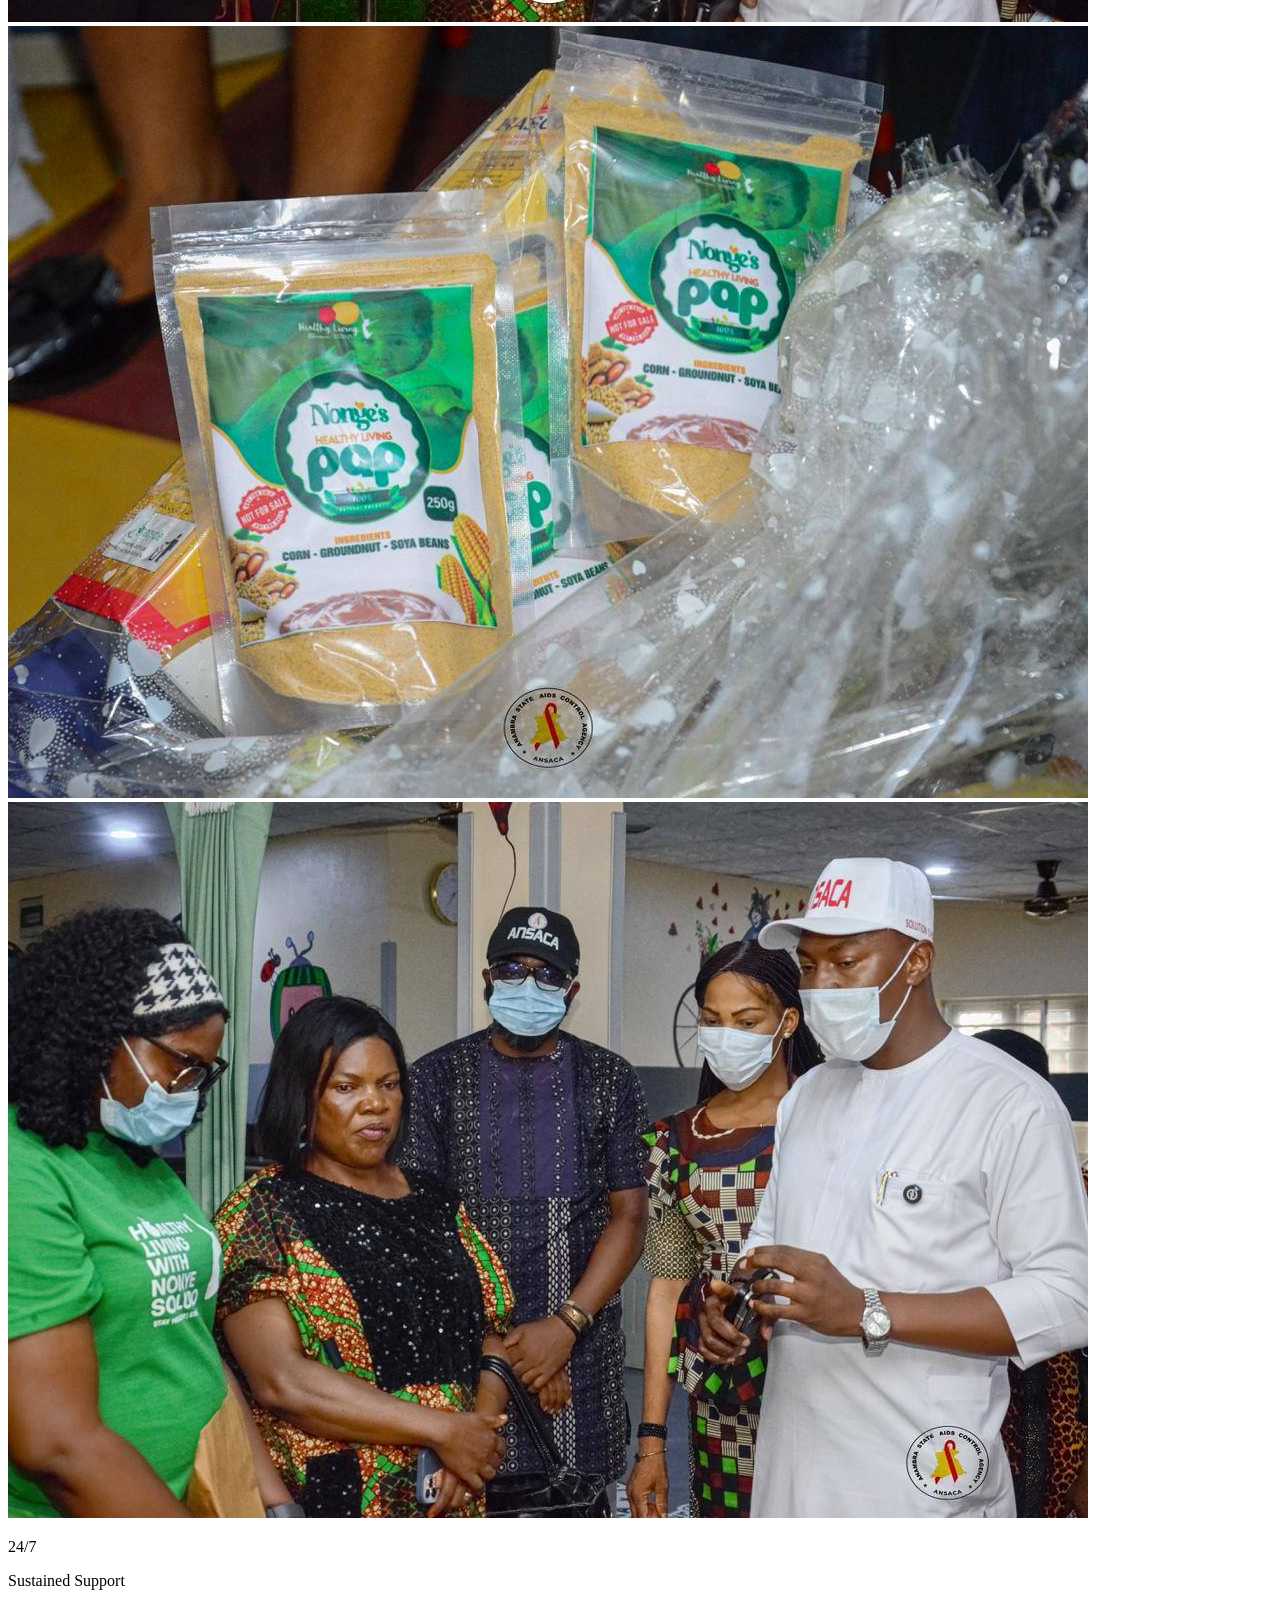
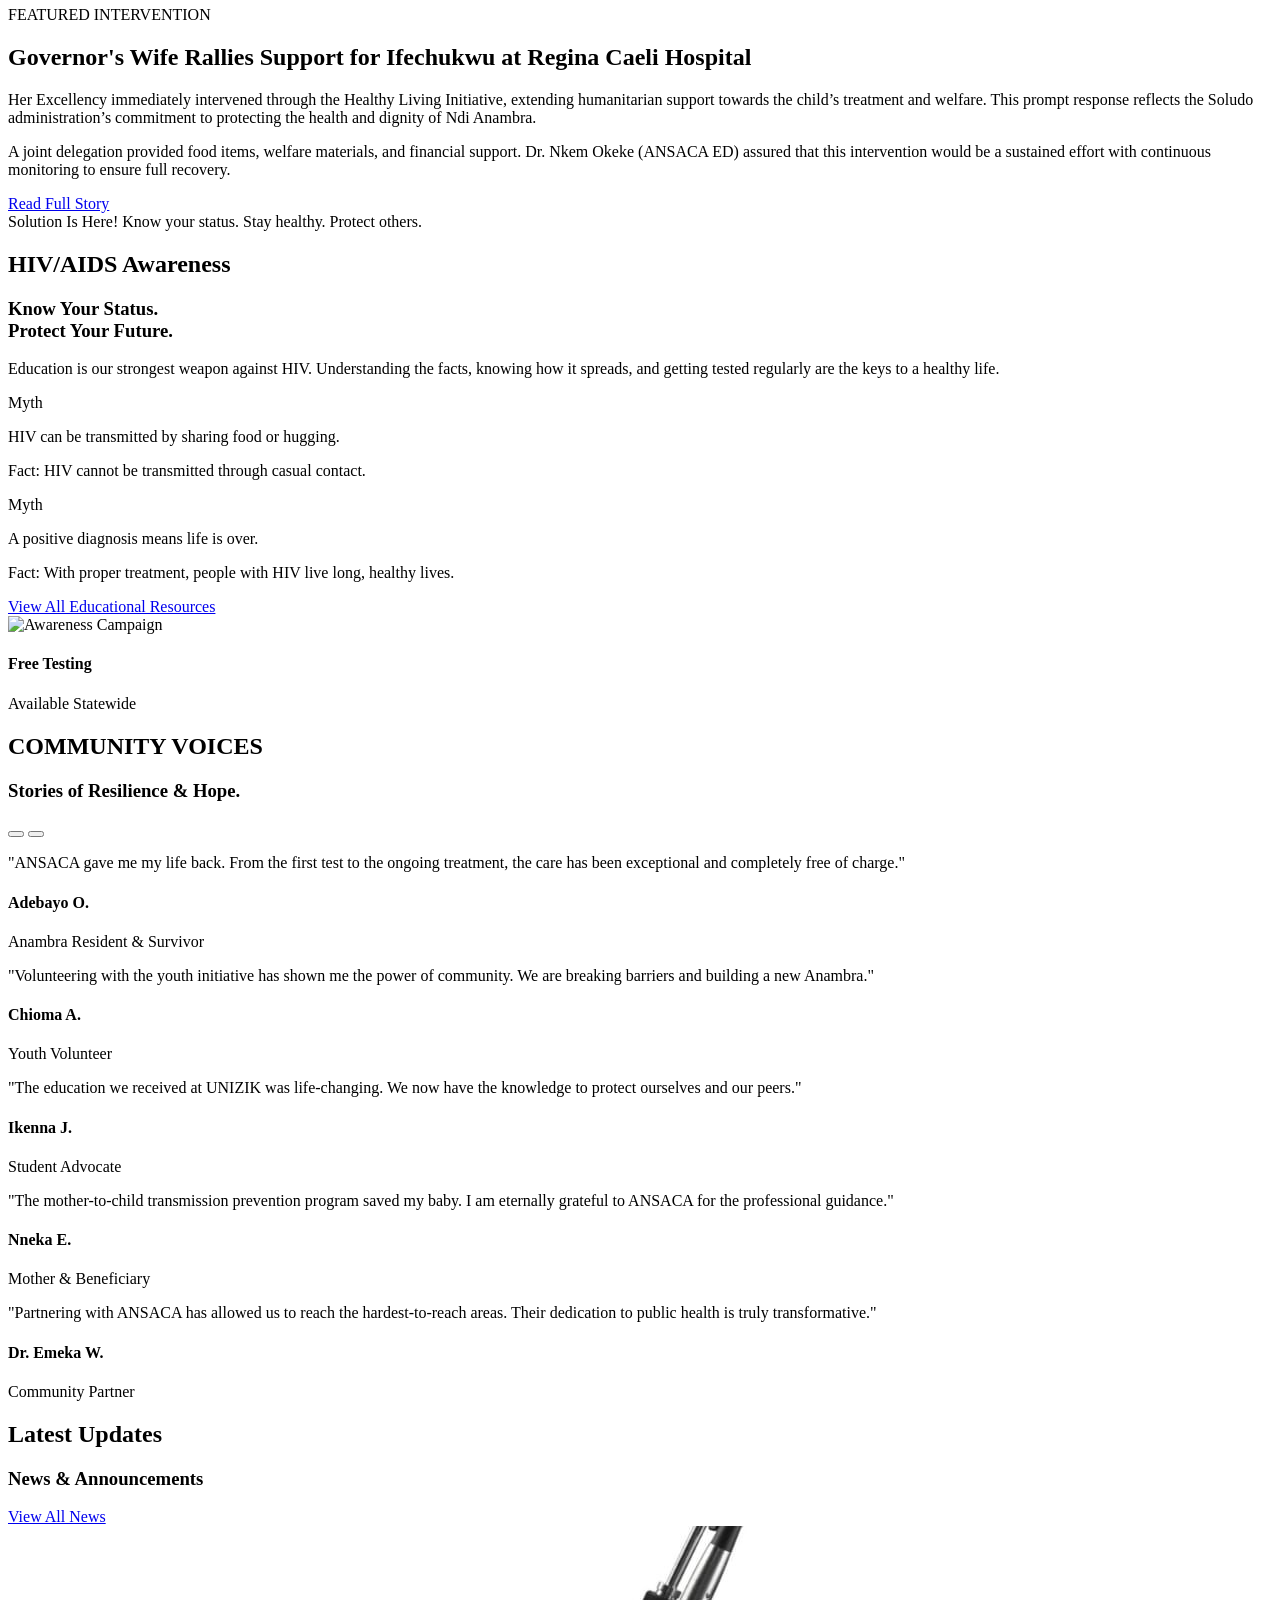
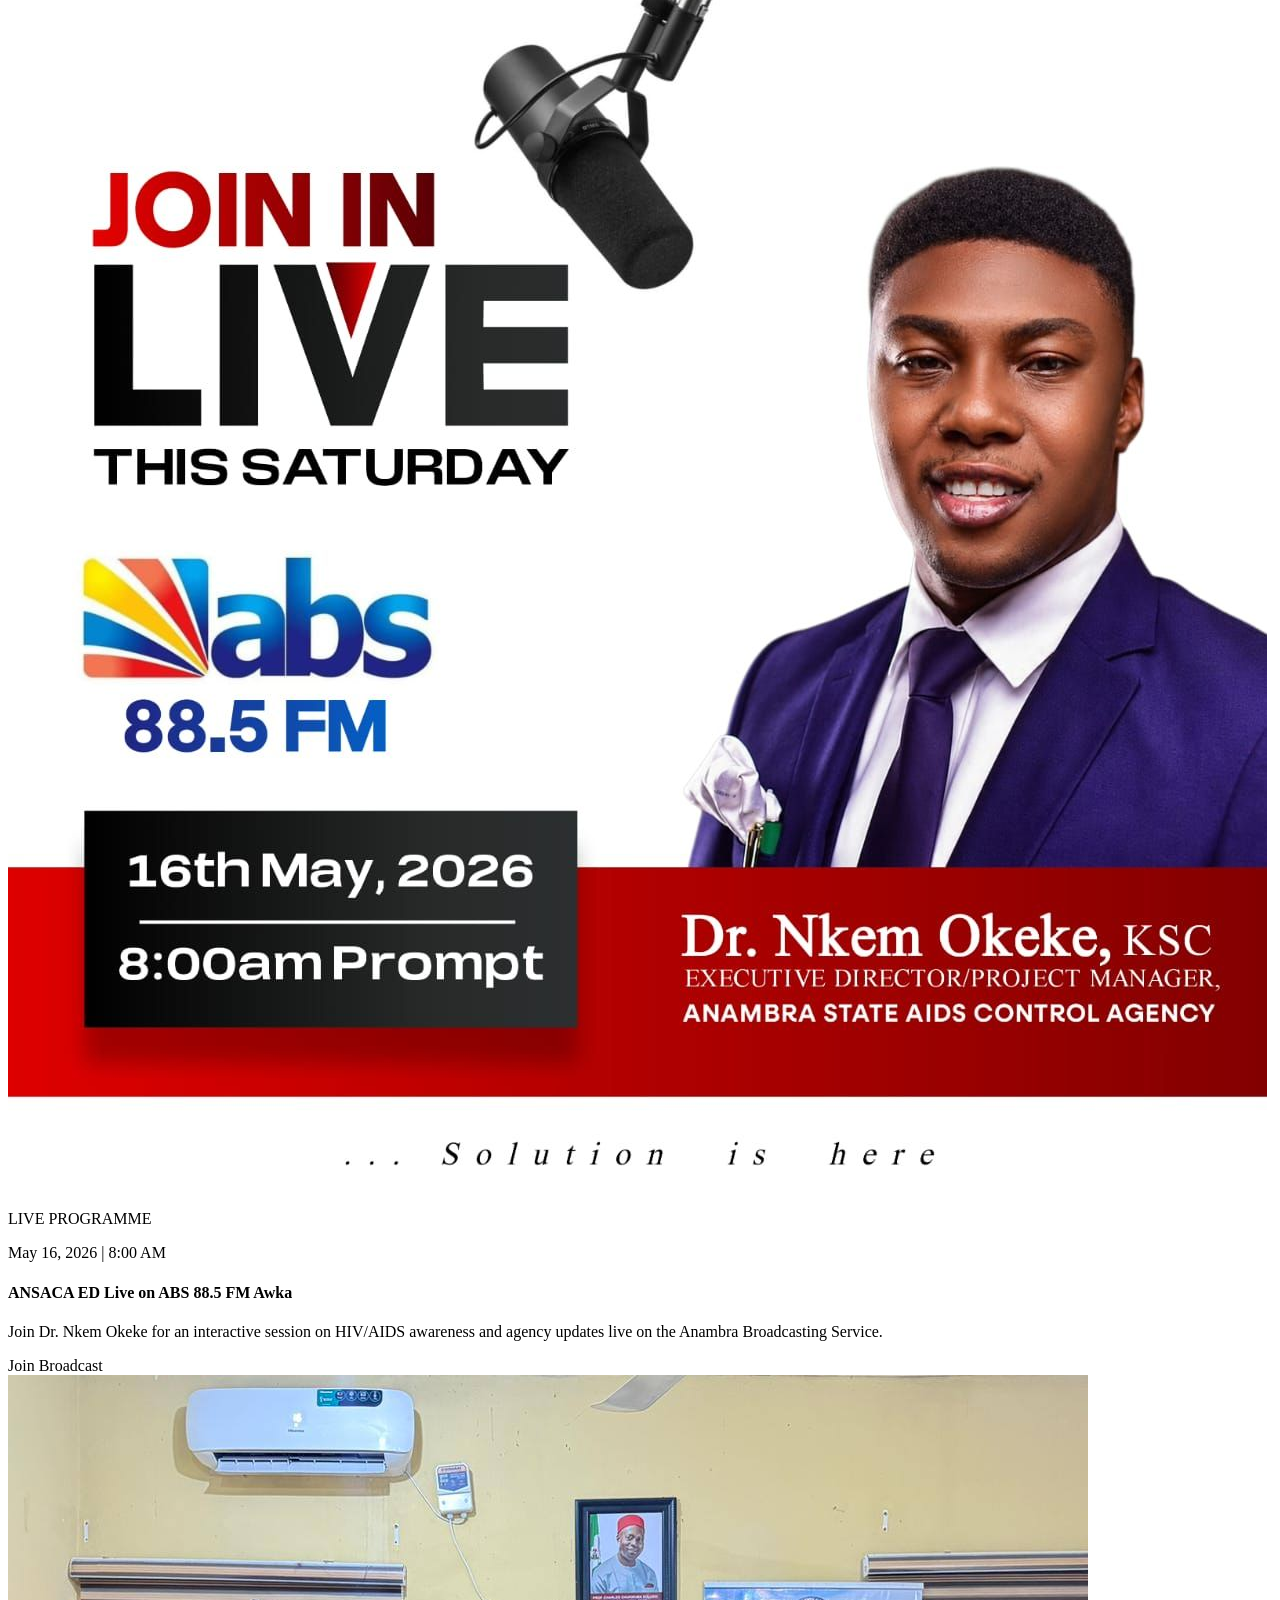
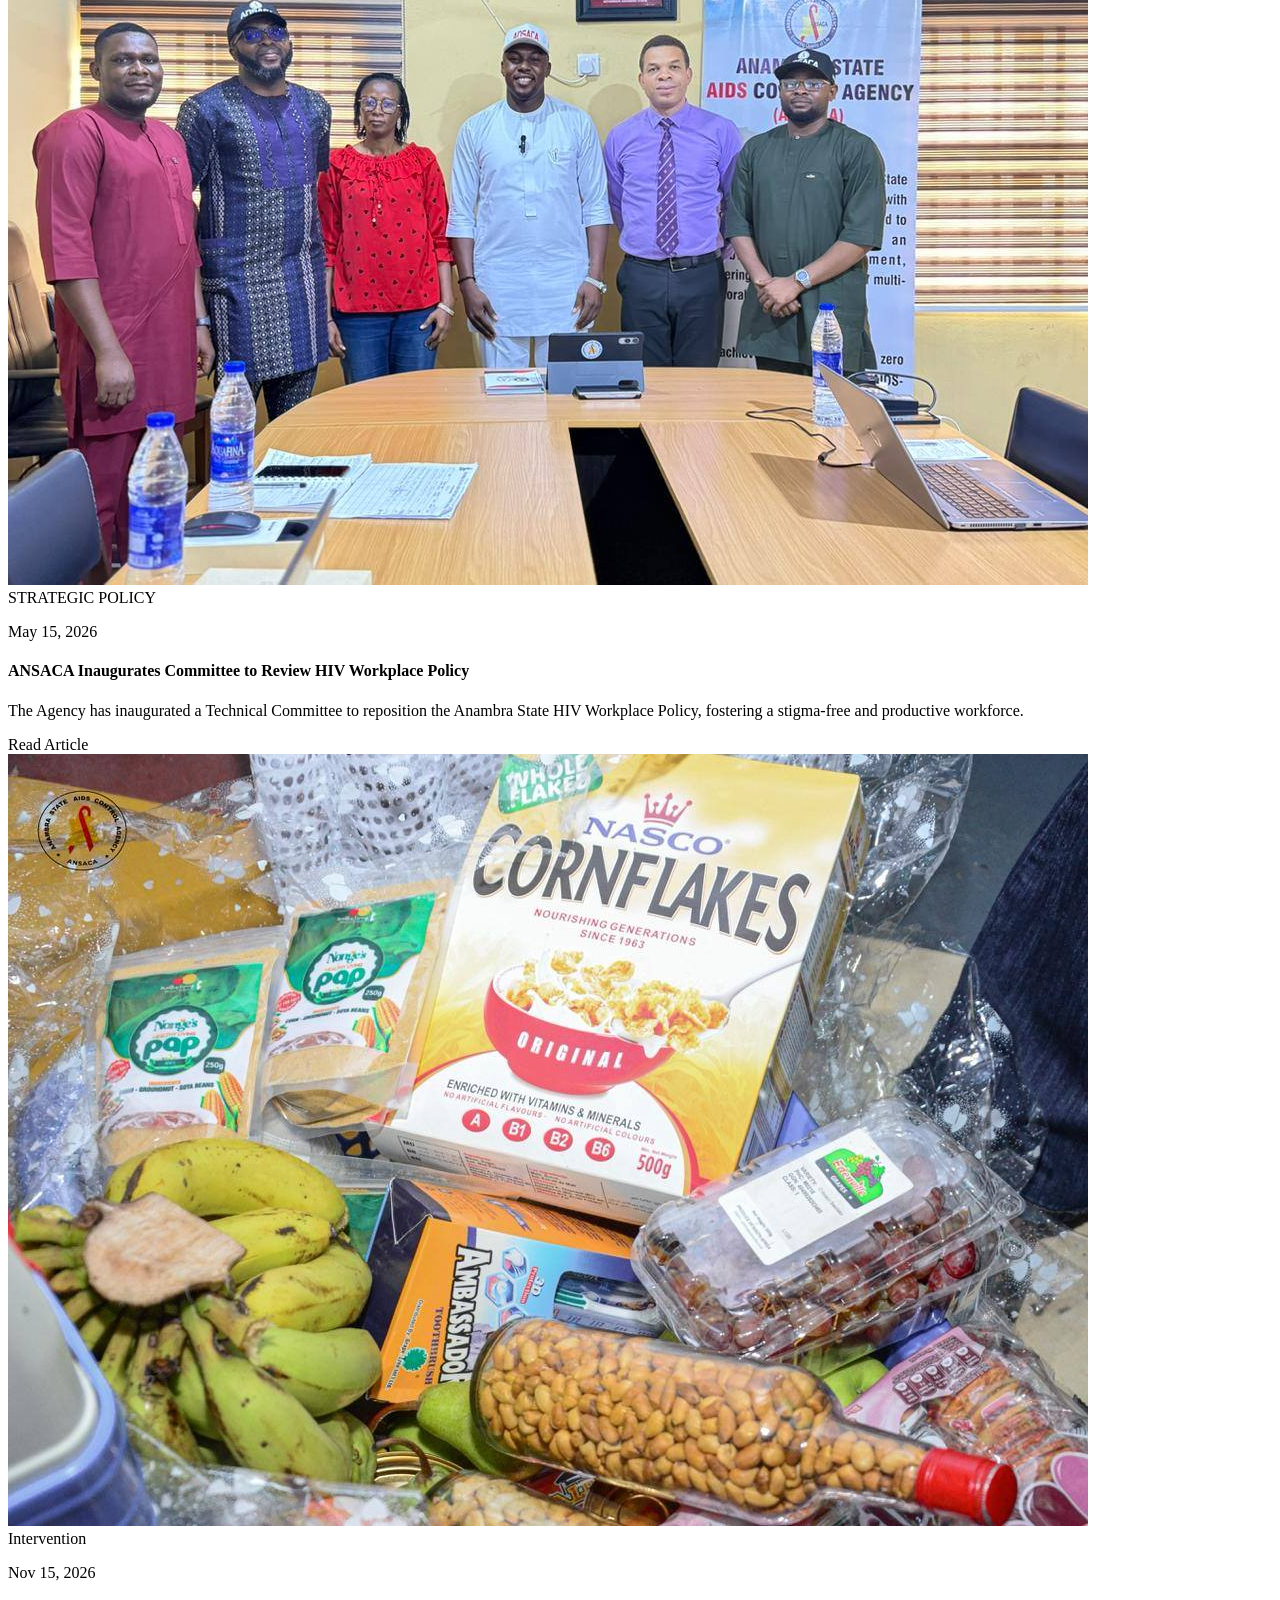
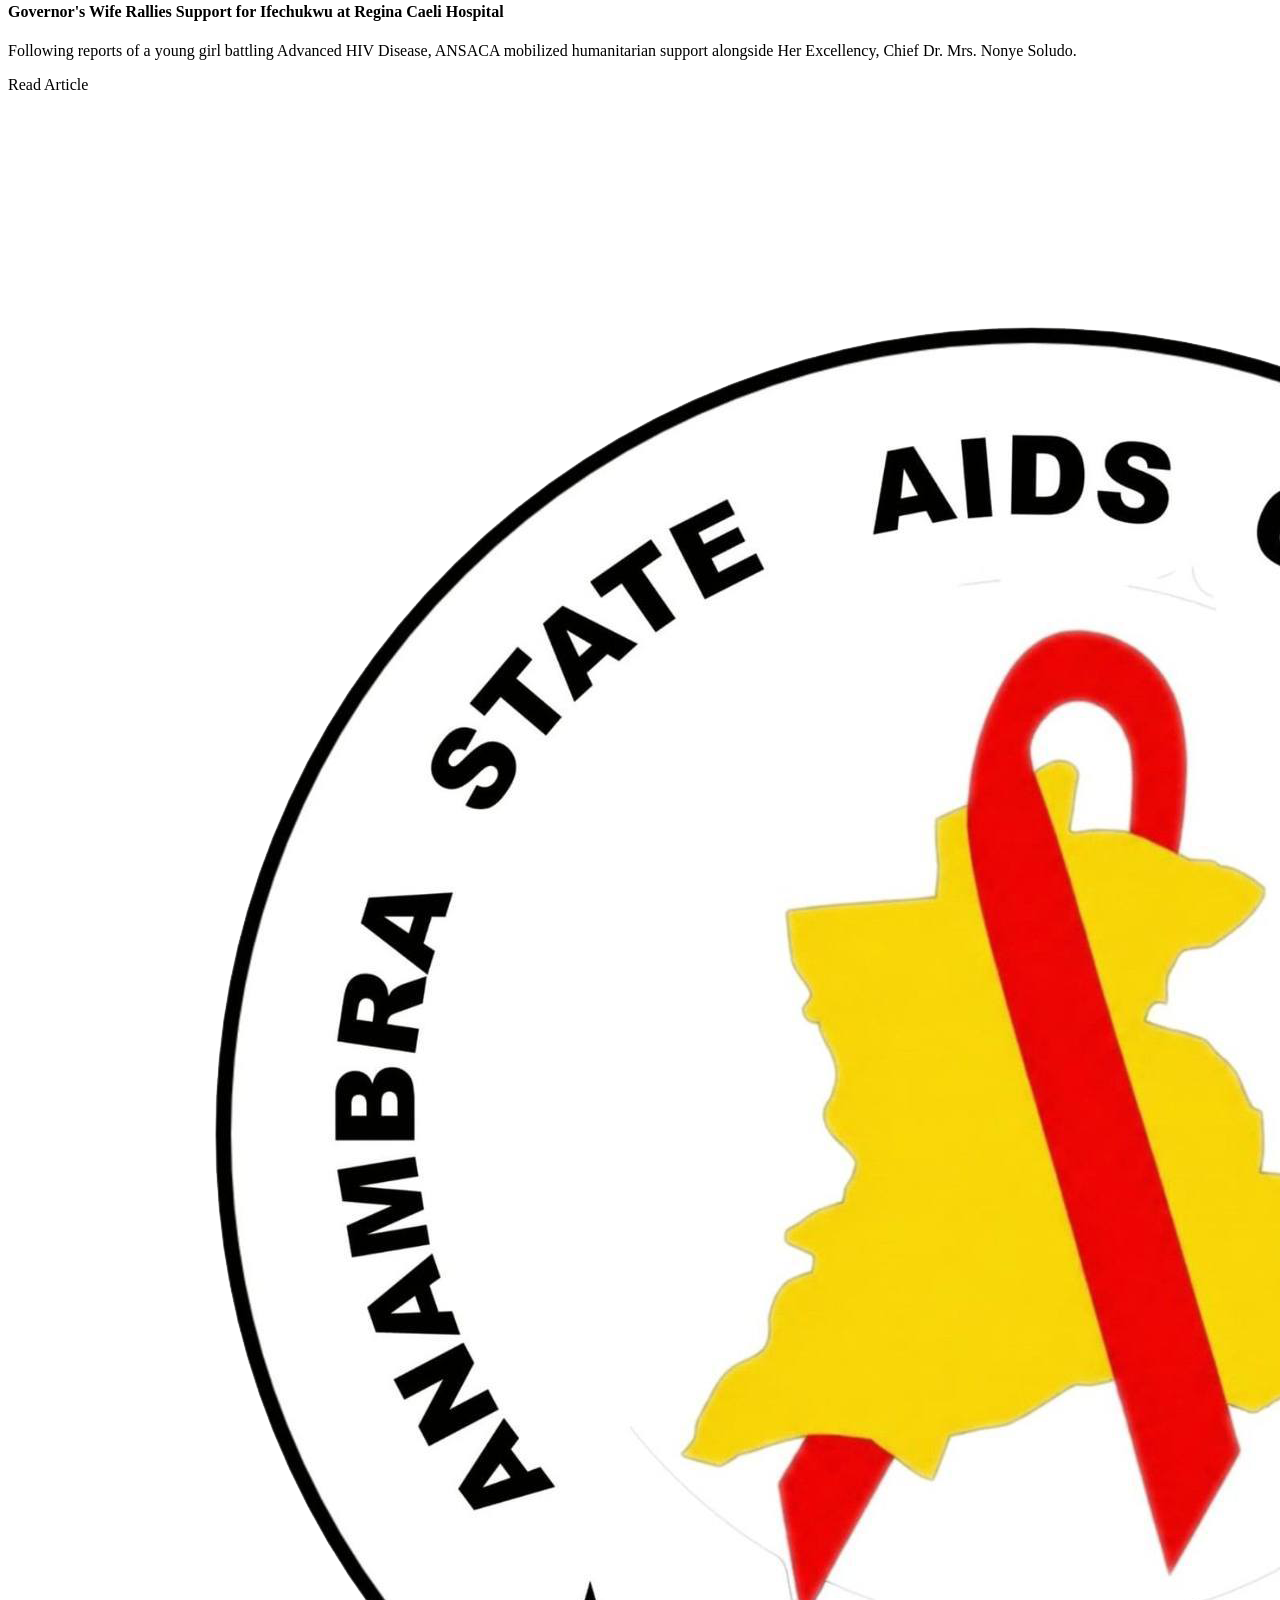
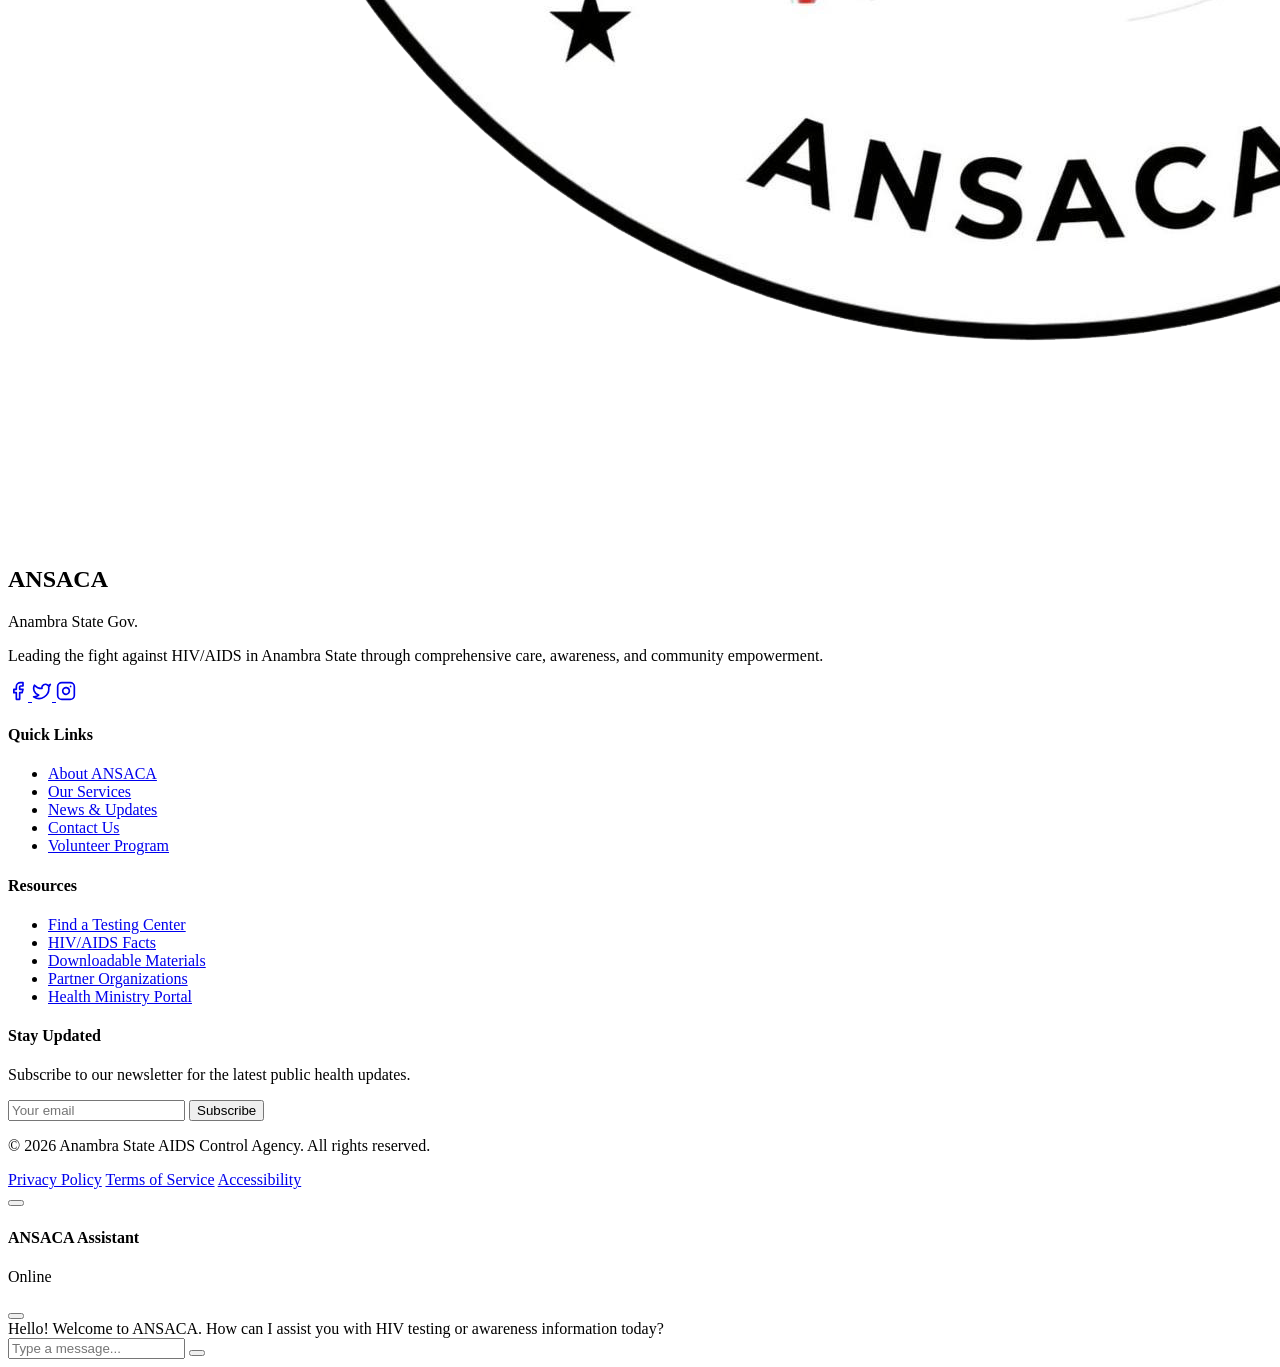
==== commit 17e607c4: "Content: Added two new community impact stories to testimonials slider" ====
--- a/index.html
+++ b/index.html
@@ -663,7 +663,7 @@
                         </div>
                     </div>
 
-                    <!-- Testimonial Card 3 (Optional extra for testing) -->
+                    <!-- Testimonial Card 3 -->
                     <div class="testimonial-slide flex-shrink-0 w-full md:w-1/2 px-4">
                         <div class="testimonial-card p-8 md:p-10 rounded-[40px] bg-white/5 backdrop-blur-xl border border-white/10 relative group hover:bg-white/10 transition-all duration-500 h-full">
                             <div class="absolute top-10 right-10 opacity-10 group-hover:opacity-20 transition-opacity">
@@ -679,6 +679,48 @@
                                 <div>
                                     <h4 class="font-bold text-white text-lg">Ikenna J.</h4>
                                     <p class="text-white/50 text-sm">Student Advocate</p>
+                                </div>
+                            </div>
+                        </div>
+                    </div>
+
+                    <!-- Testimonial Card 4 -->
+                    <div class="testimonial-slide flex-shrink-0 w-full md:w-1/2 px-4">
+                        <div class="testimonial-card p-8 md:p-10 rounded-[40px] bg-white/5 backdrop-blur-xl border border-white/10 relative group hover:bg-white/10 transition-all duration-500 h-full">
+                            <div class="absolute top-10 right-10 opacity-10 group-hover:opacity-20 transition-opacity">
+                                <i data-lucide="quote" class="w-12 h-12 text-white"></i>
+                            </div>
+                            <p class="text-white/90 text-xl md:text-2xl leading-relaxed mb-10 font-medium">
+                                "The mother-to-child transmission prevention program saved my baby. I am eternally grateful to ANSACA for the professional guidance."
+                            </p>
+                            <div class="flex items-center gap-4">
+                                <div class="w-14 h-14 rounded-full bg-white/20 flex items-center justify-center border border-white/10">
+                                    <i data-lucide="user" class="w-6 h-6 text-white/50"></i>
+                                </div>
+                                <div>
+                                    <h4 class="font-bold text-white text-lg">Nneka E.</h4>
+                                    <p class="text-white/50 text-sm">Mother & Beneficiary</p>
+                                </div>
+                            </div>
+                        </div>
+                    </div>
+
+                    <!-- Testimonial Card 5 -->
+                    <div class="testimonial-slide flex-shrink-0 w-full md:w-1/2 px-4">
+                        <div class="testimonial-card p-8 md:p-10 rounded-[40px] bg-white/5 backdrop-blur-xl border border-white/10 relative group hover:bg-white/10 transition-all duration-500 h-full">
+                            <div class="absolute top-10 right-10 opacity-10 group-hover:opacity-20 transition-opacity">
+                                <i data-lucide="quote" class="w-12 h-12 text-white"></i>
+                            </div>
+                            <p class="text-white/90 text-xl md:text-2xl leading-relaxed mb-10 font-medium">
+                                "Partnering with ANSACA has allowed us to reach the hardest-to-reach areas. Their dedication to public health is truly transformative."
+                            </p>
+                            <div class="flex items-center gap-4">
+                                <div class="w-14 h-14 rounded-full bg-white/20 flex items-center justify-center border border-white/10">
+                                    <i data-lucide="user" class="w-6 h-6 text-white/50"></i>
+                                </div>
+                                <div>
+                                    <h4 class="font-bold text-white text-lg">Dr. Emeka W.</h4>
+                                    <p class="text-white/50 text-sm">Community Partner</p>
                                 </div>
                             </div>
                         </div>
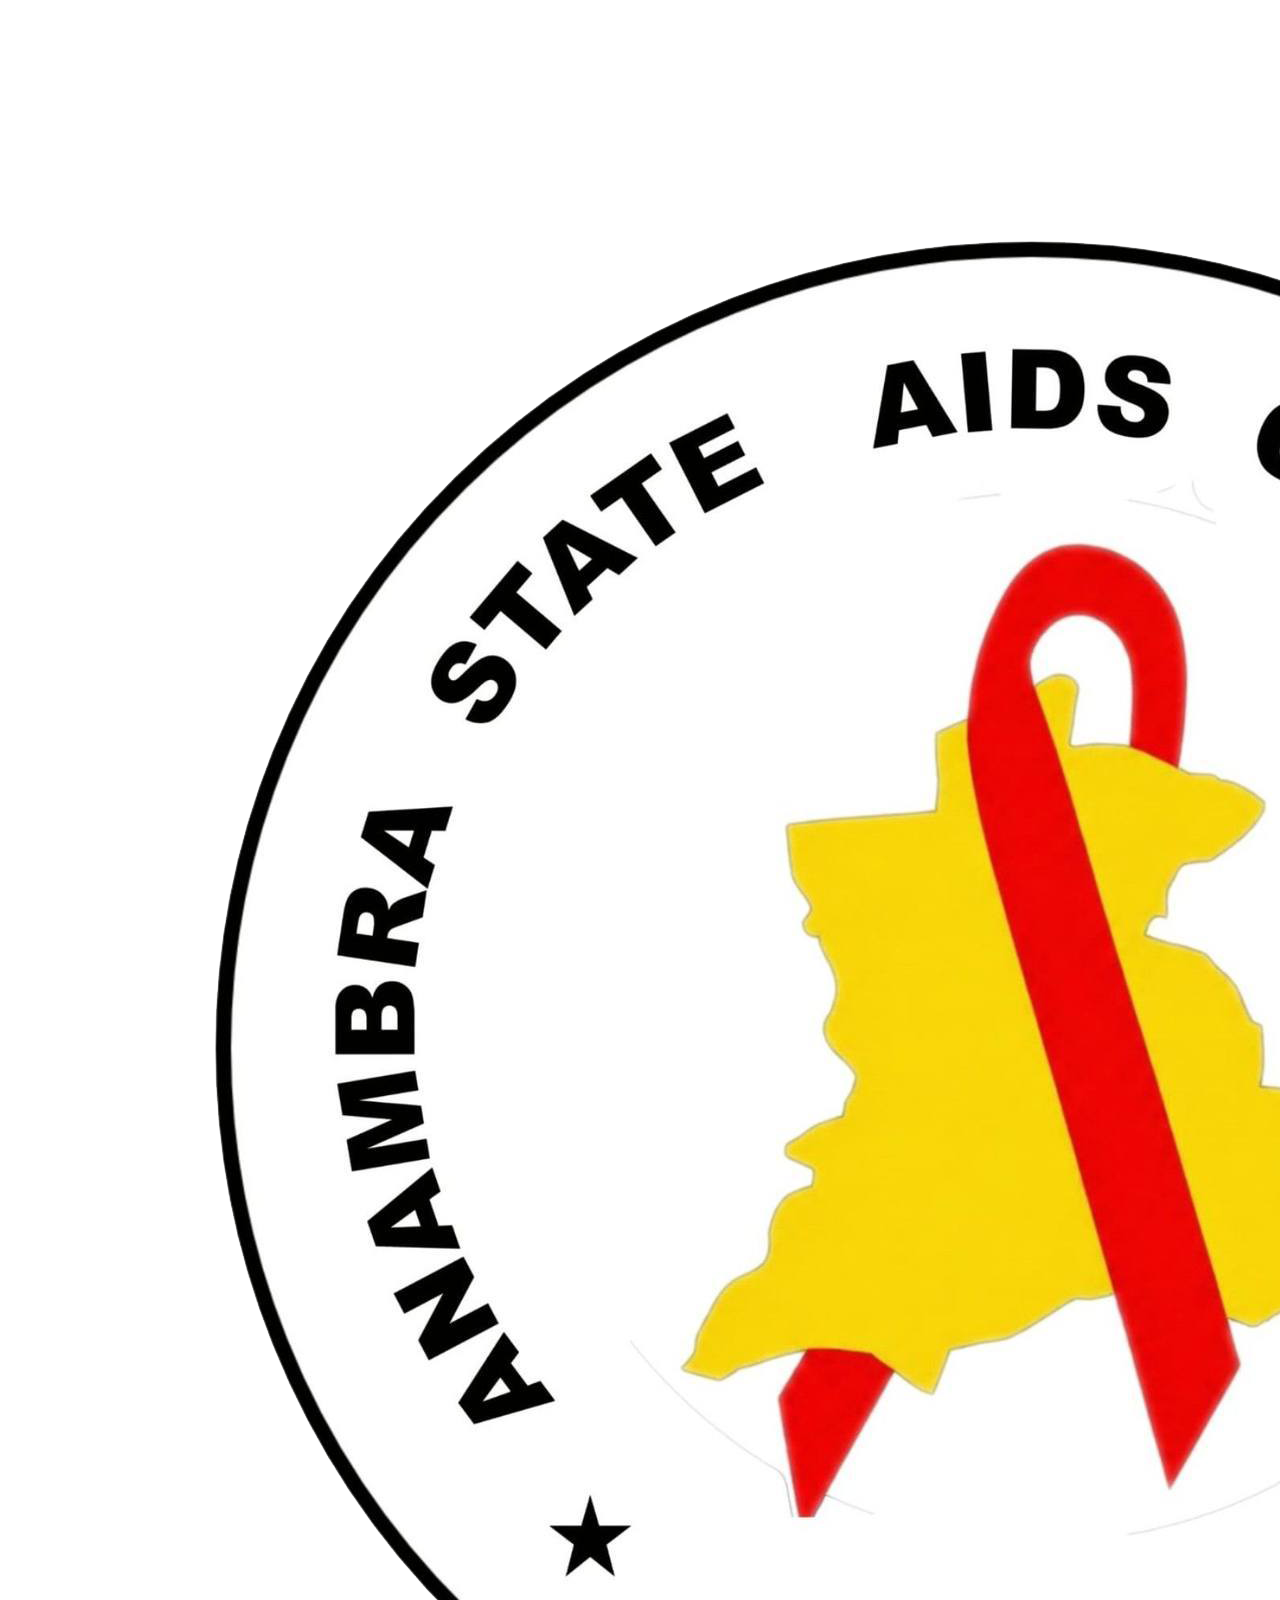
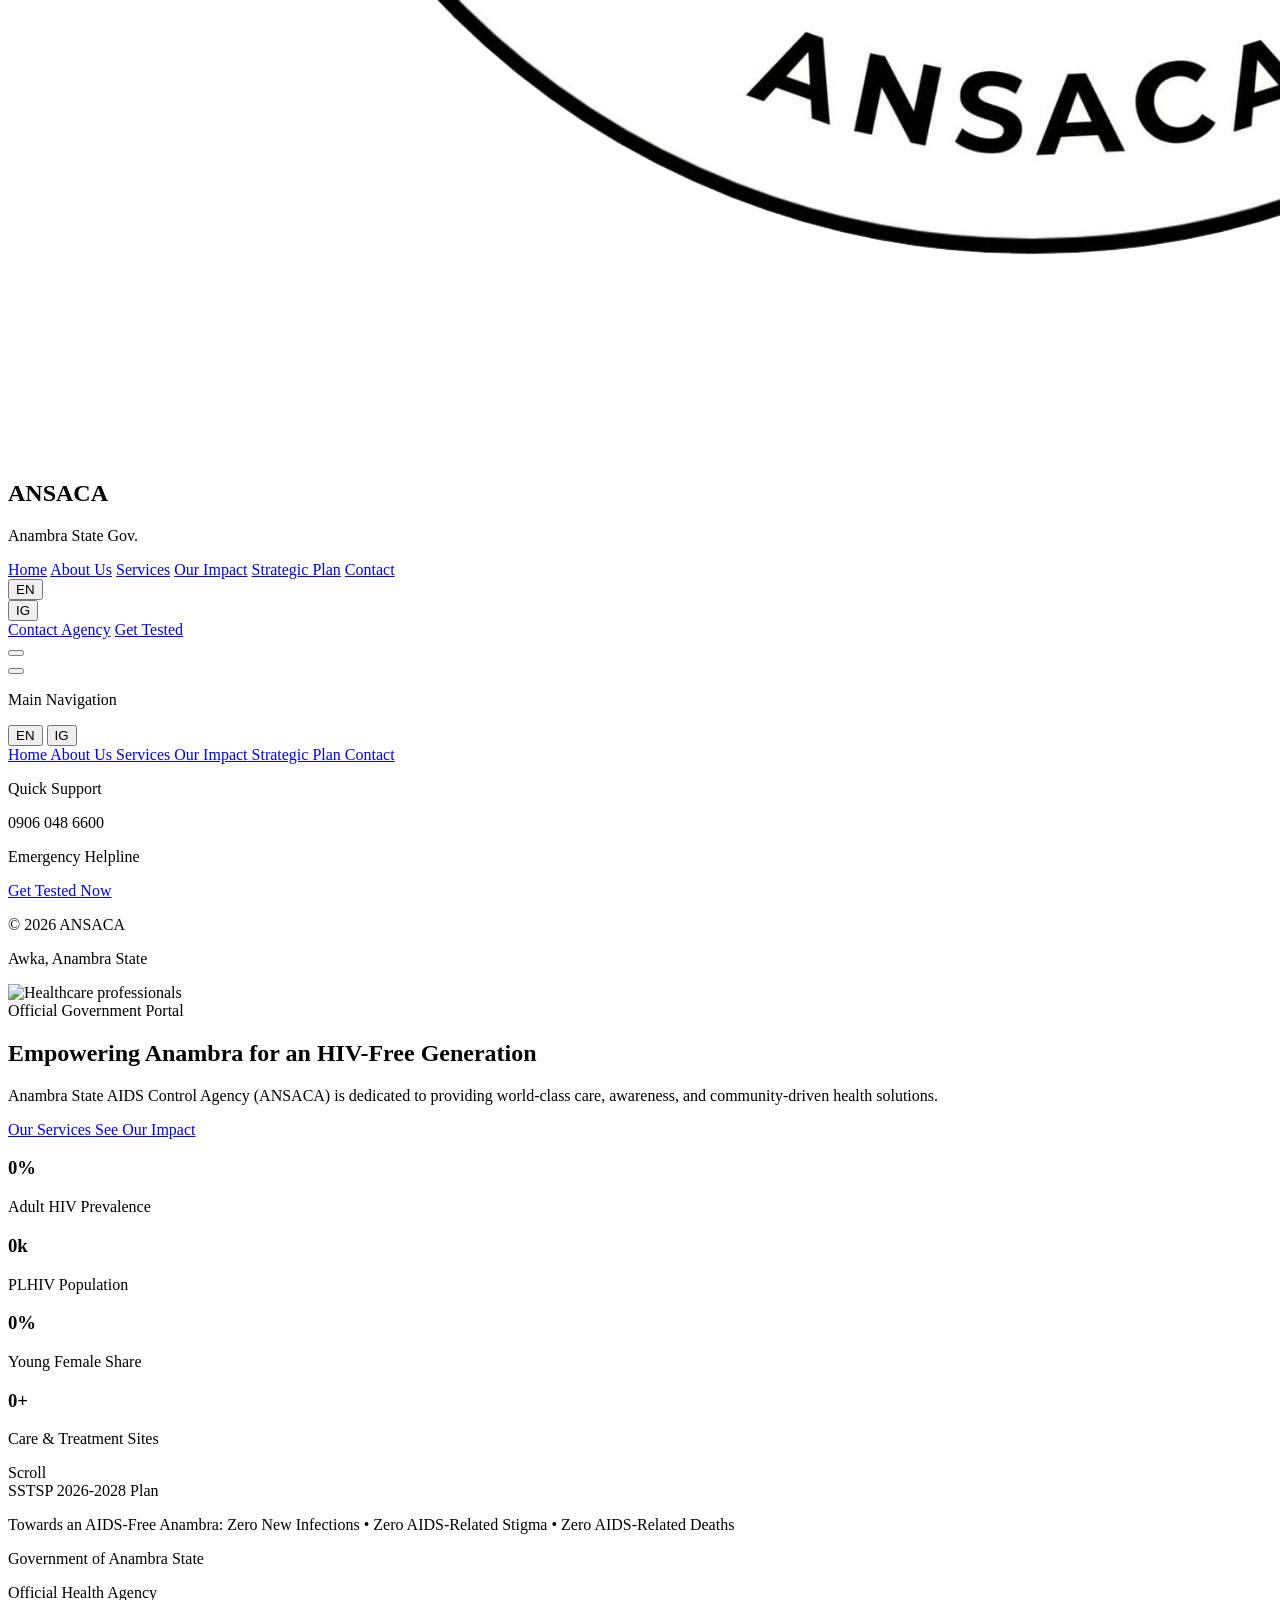
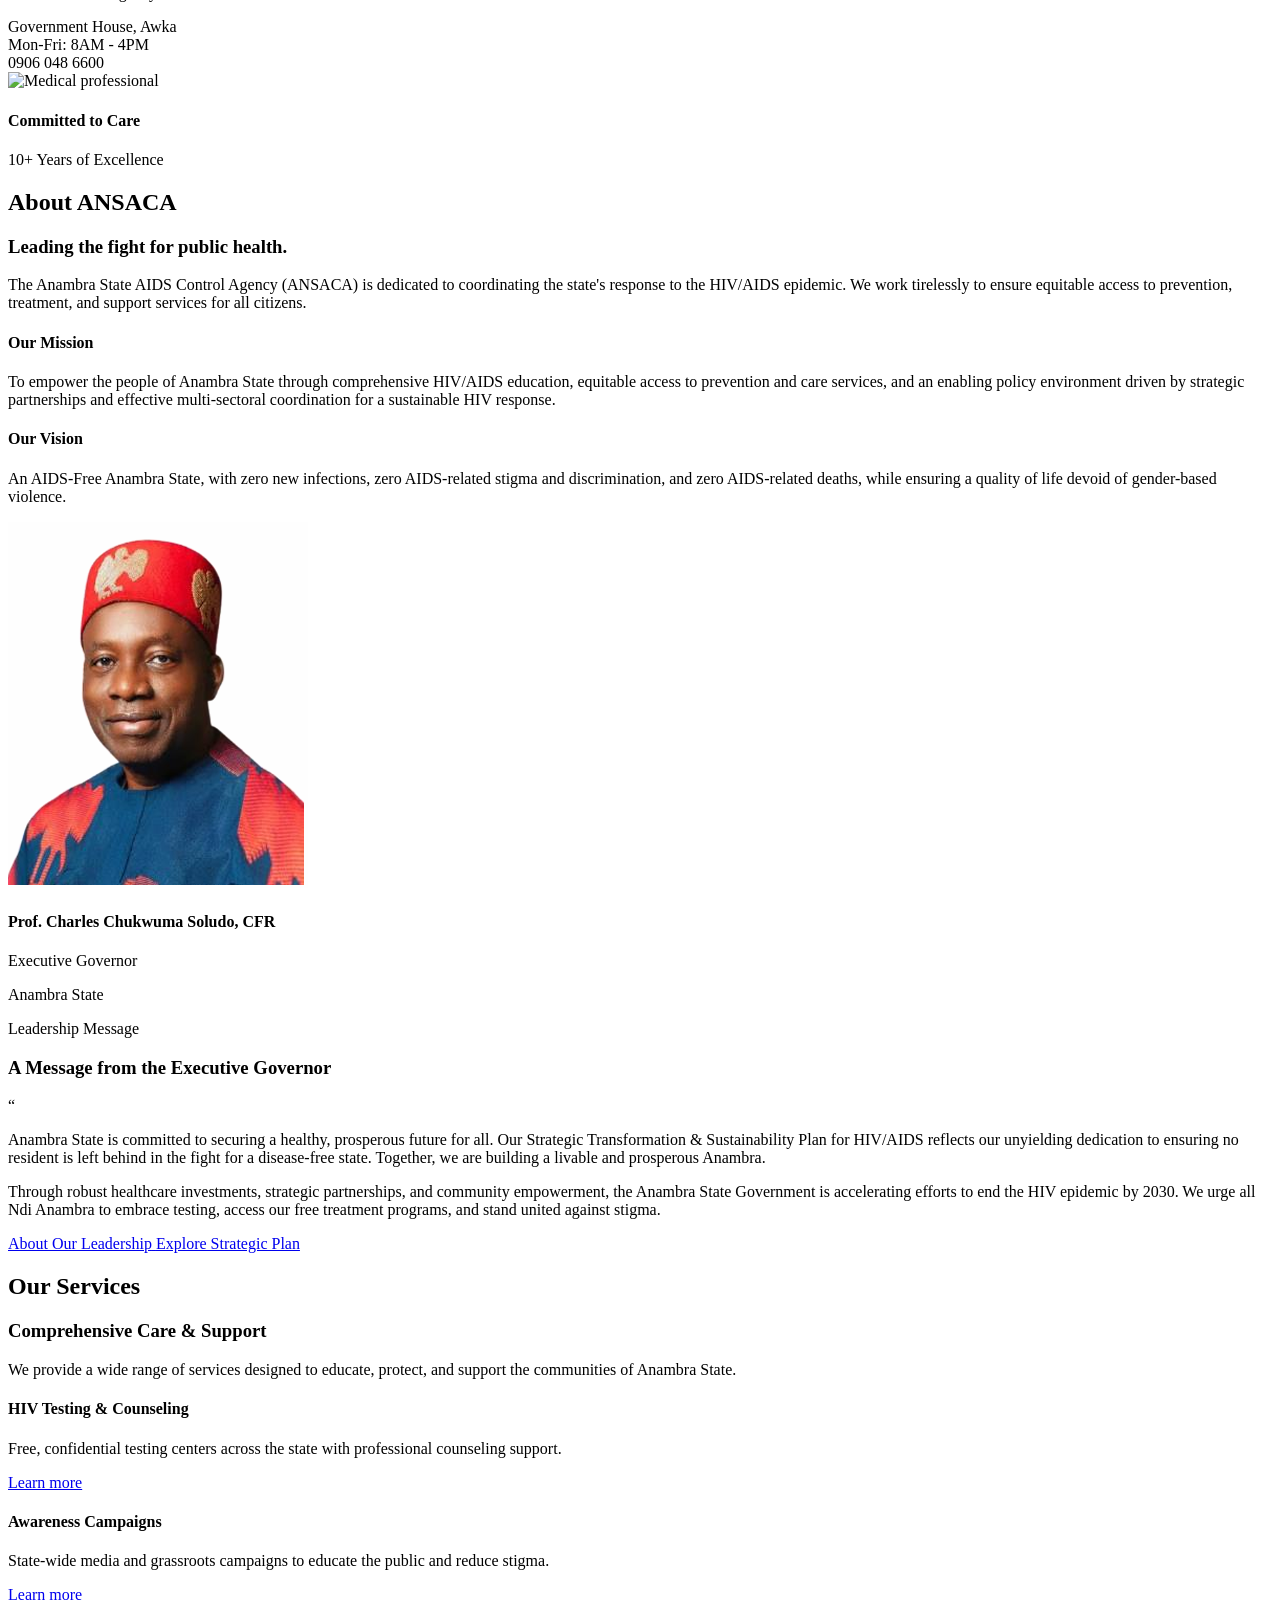
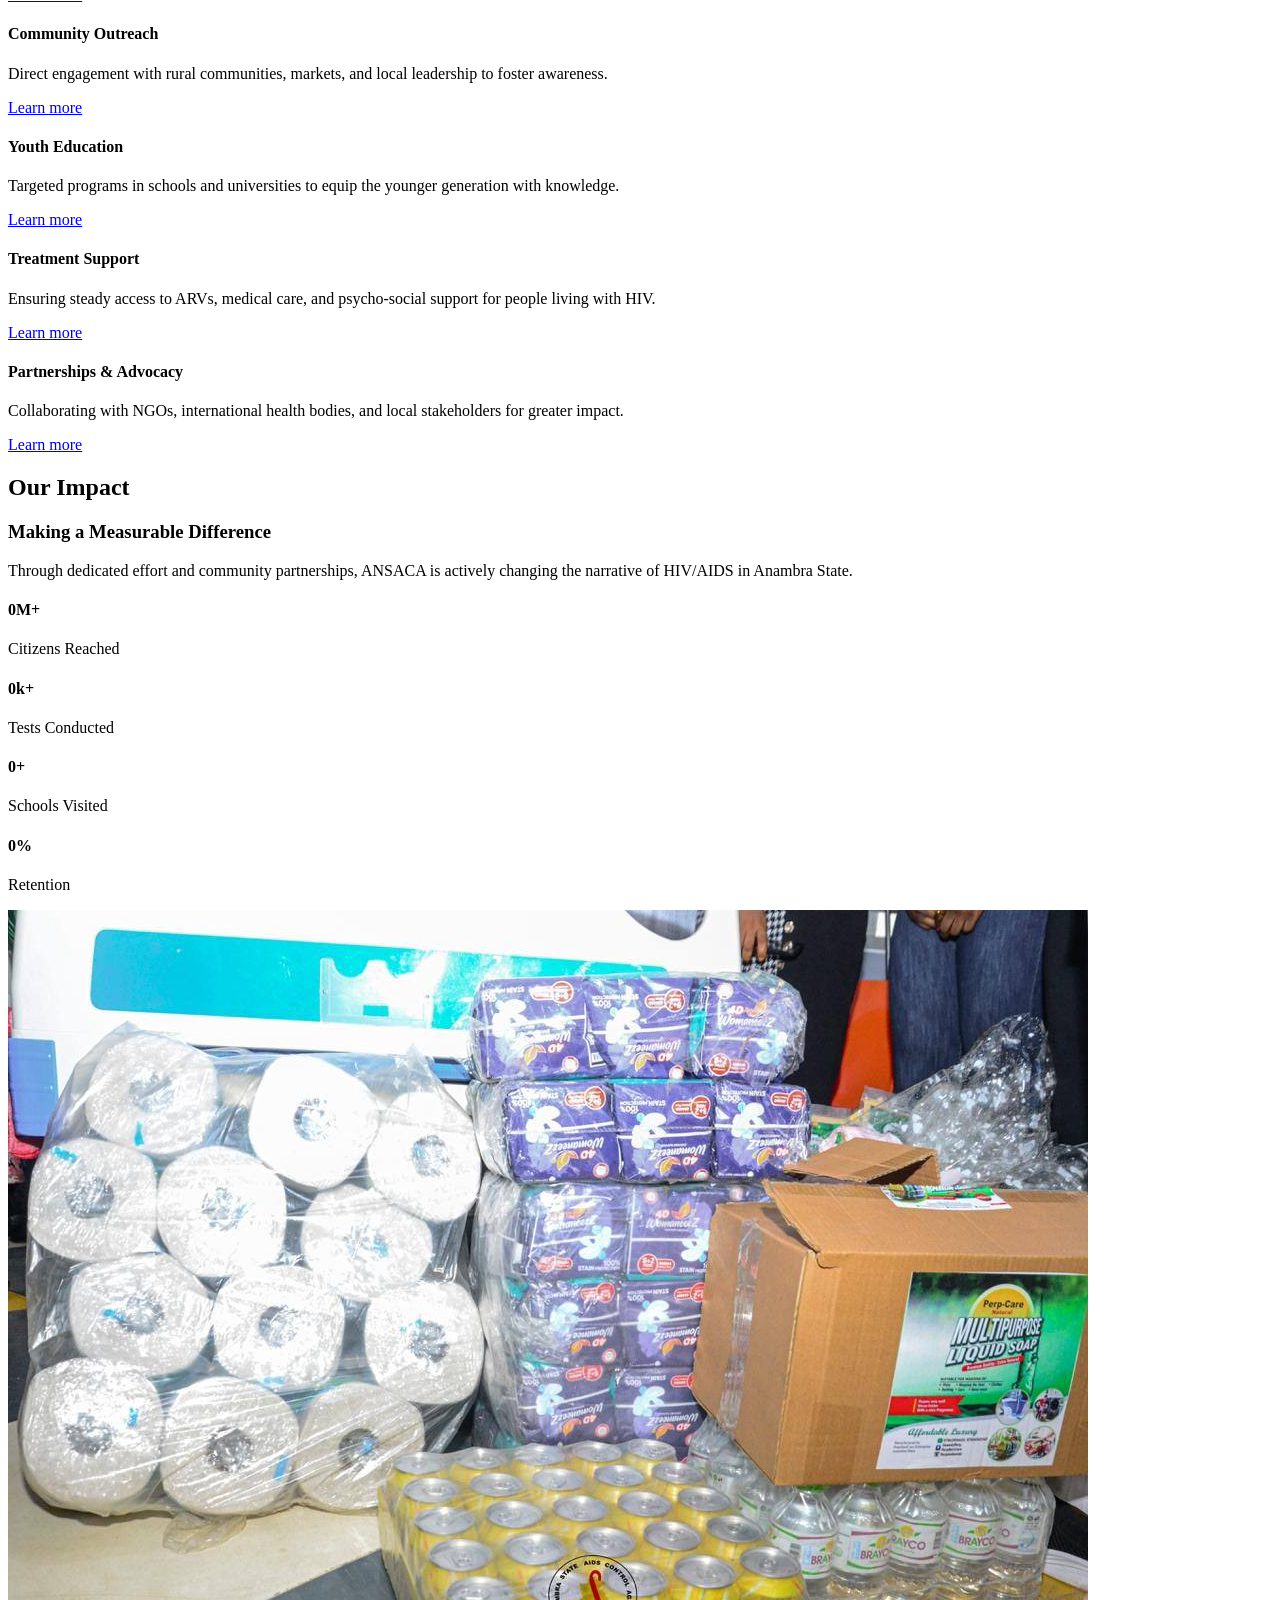
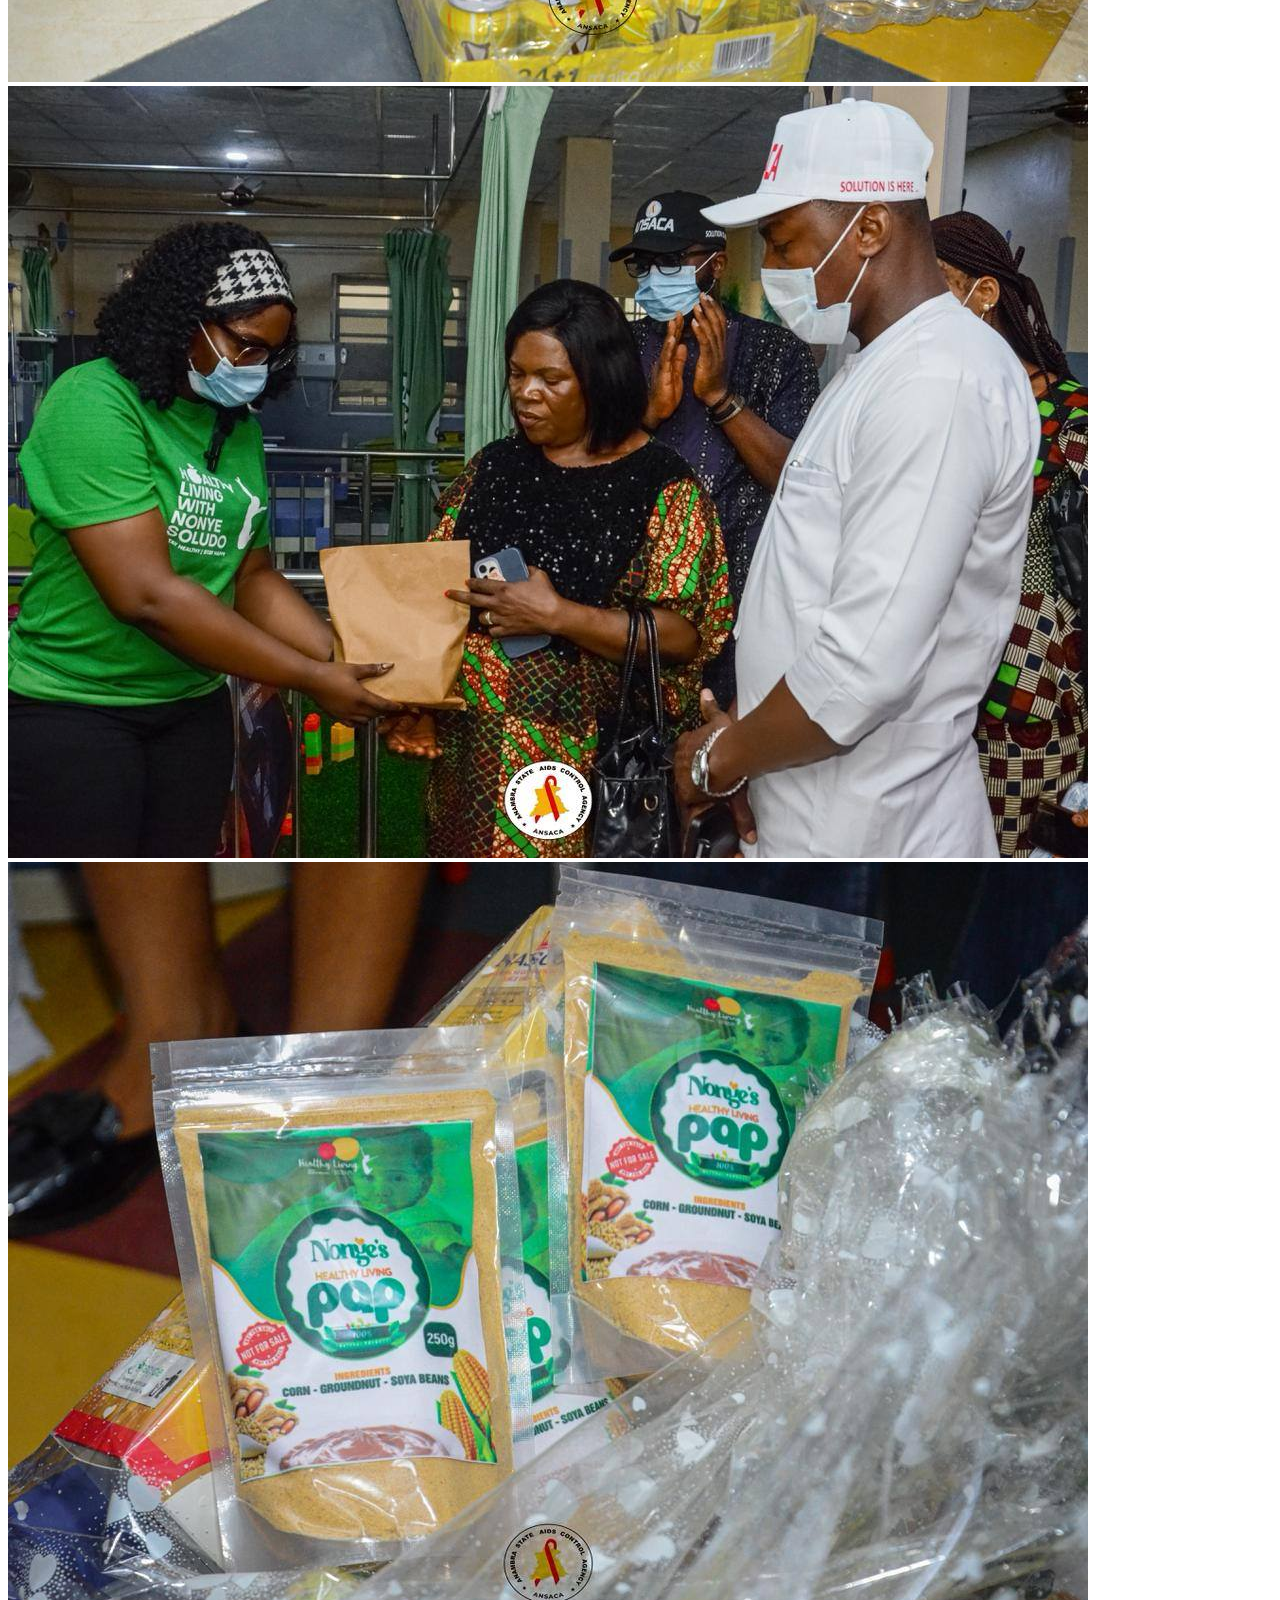
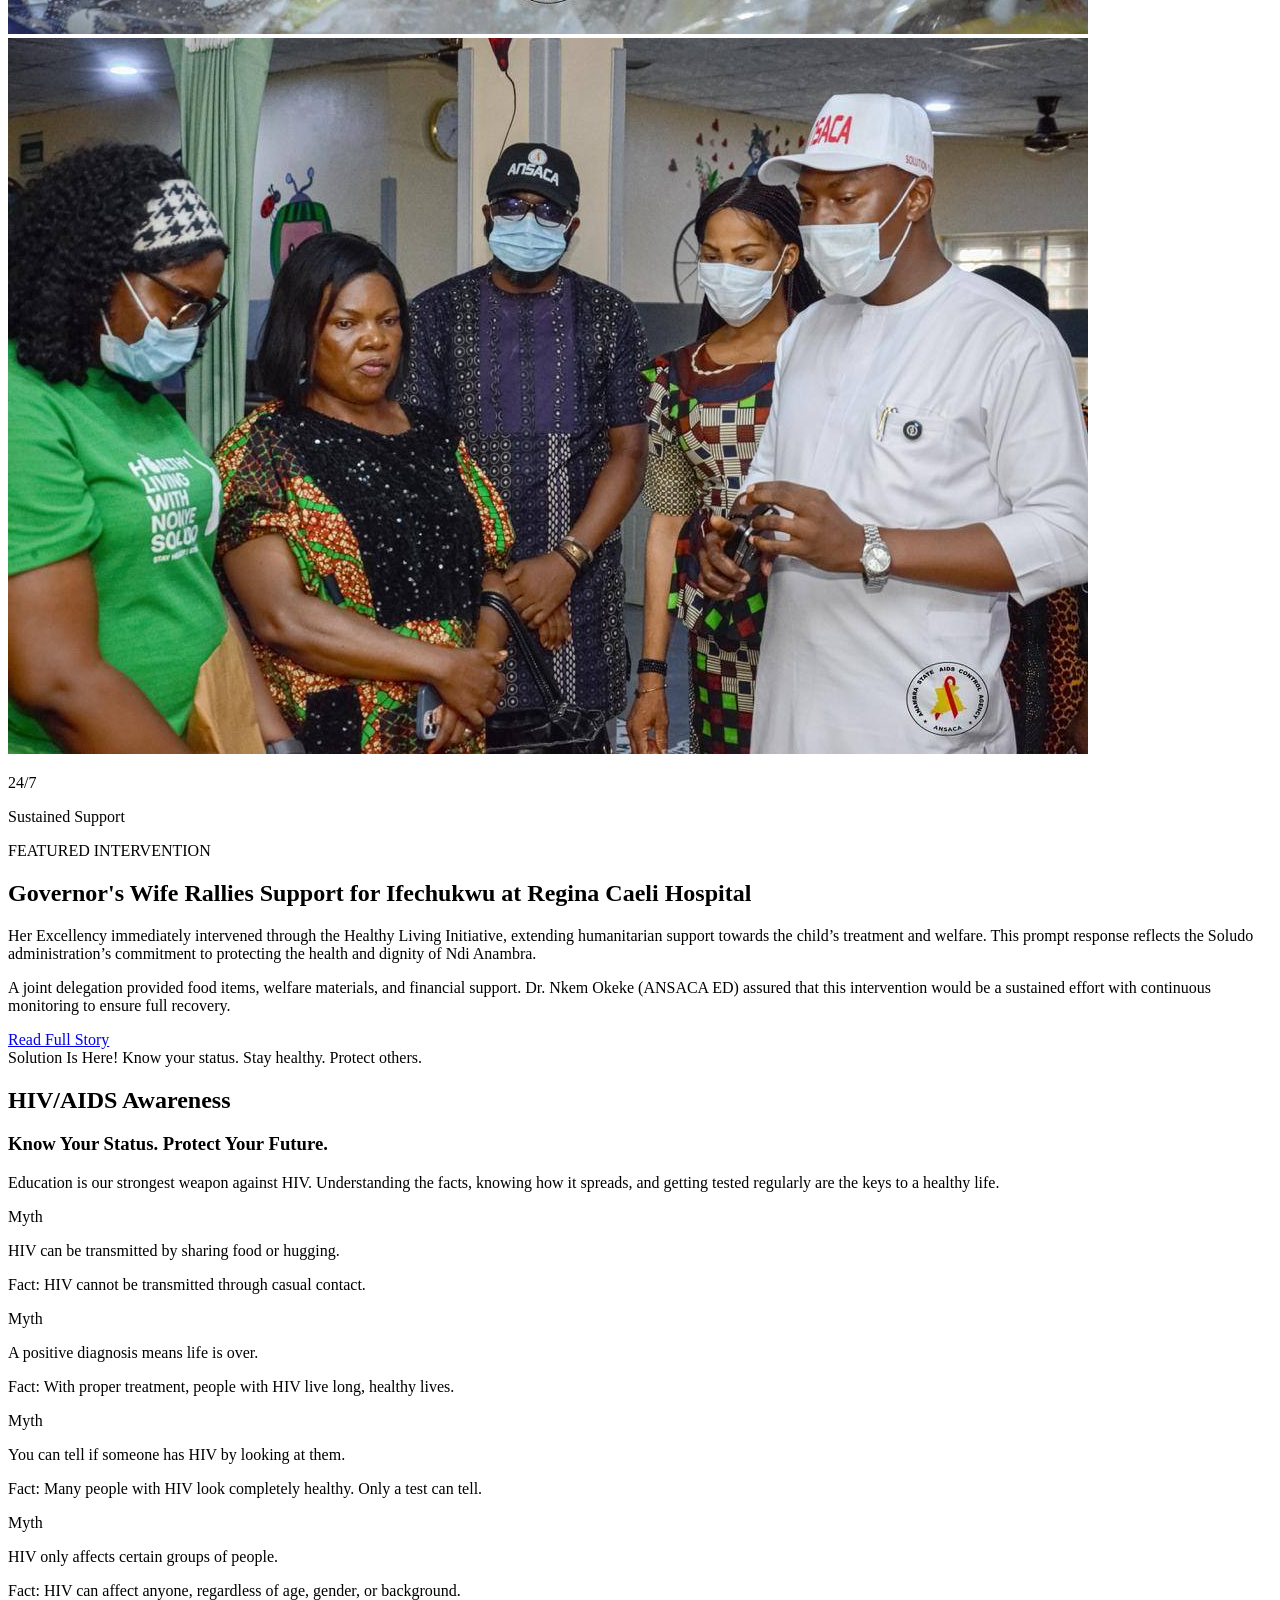
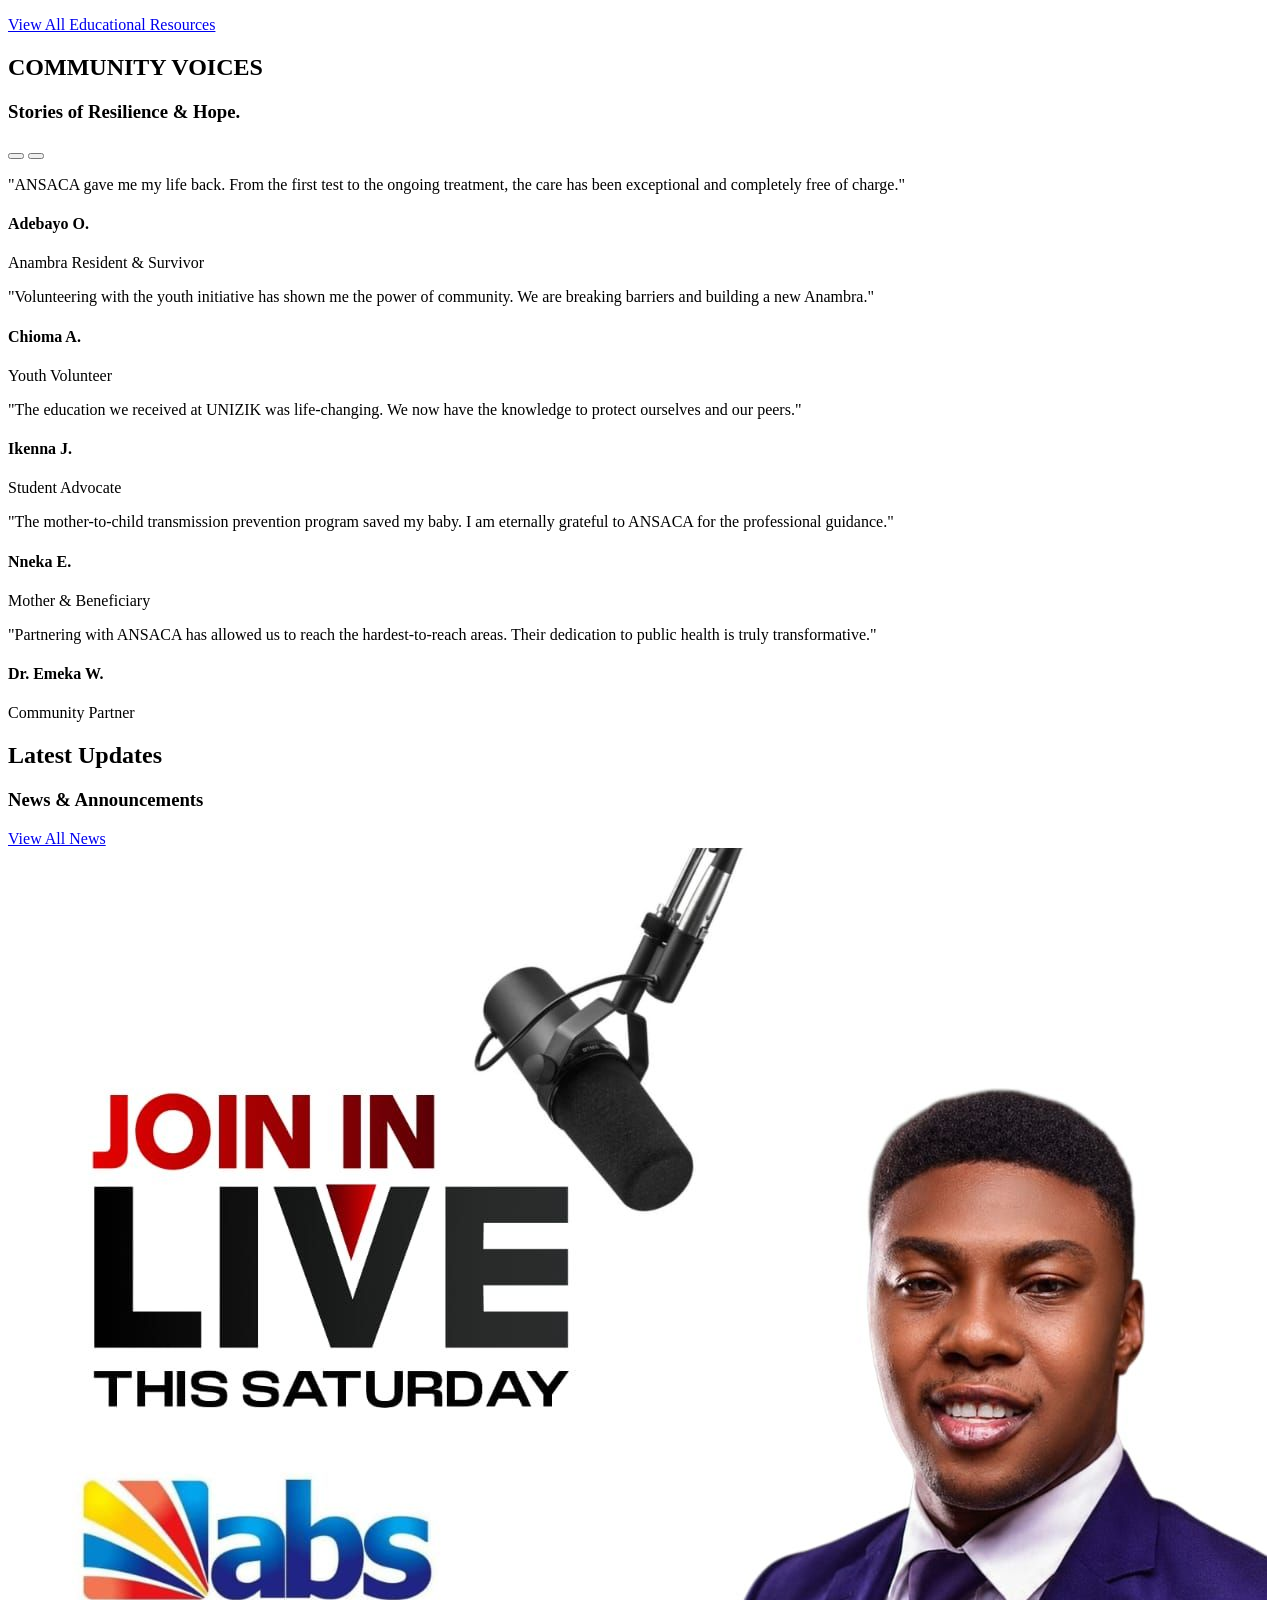
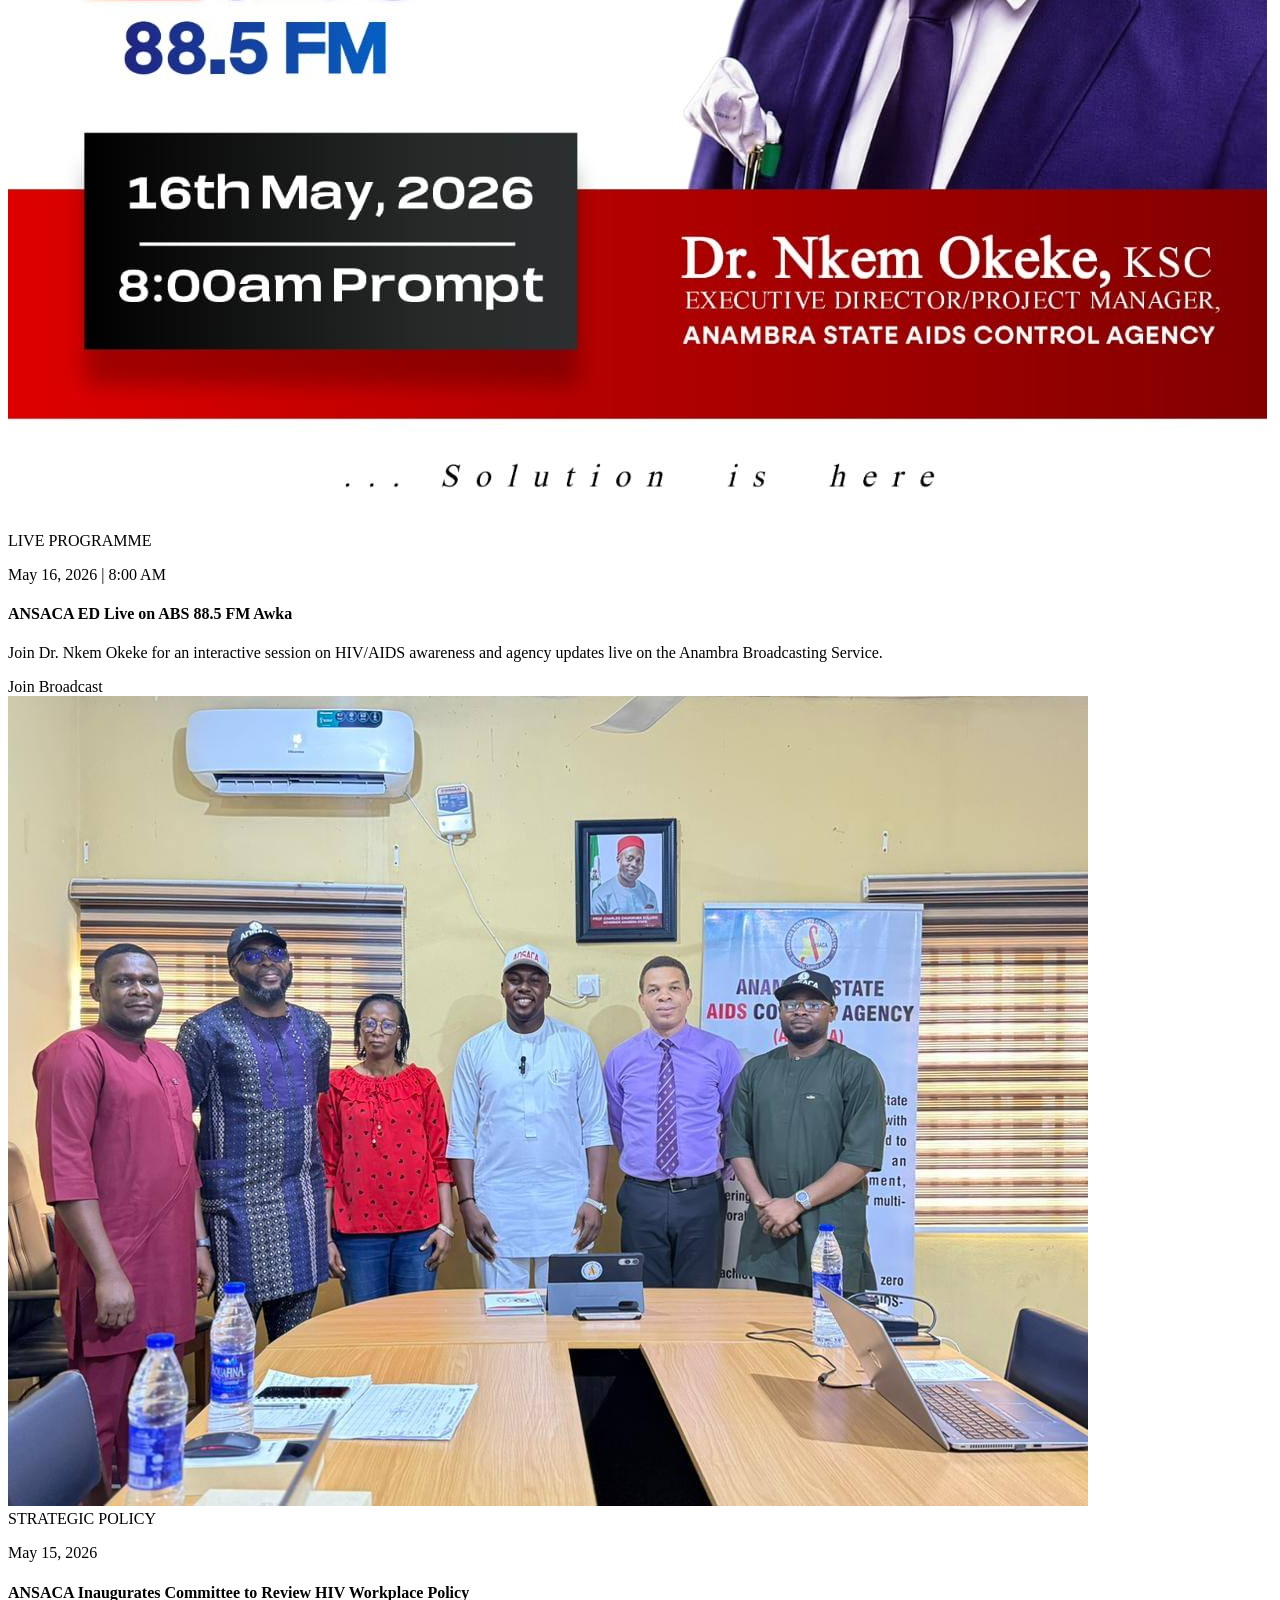
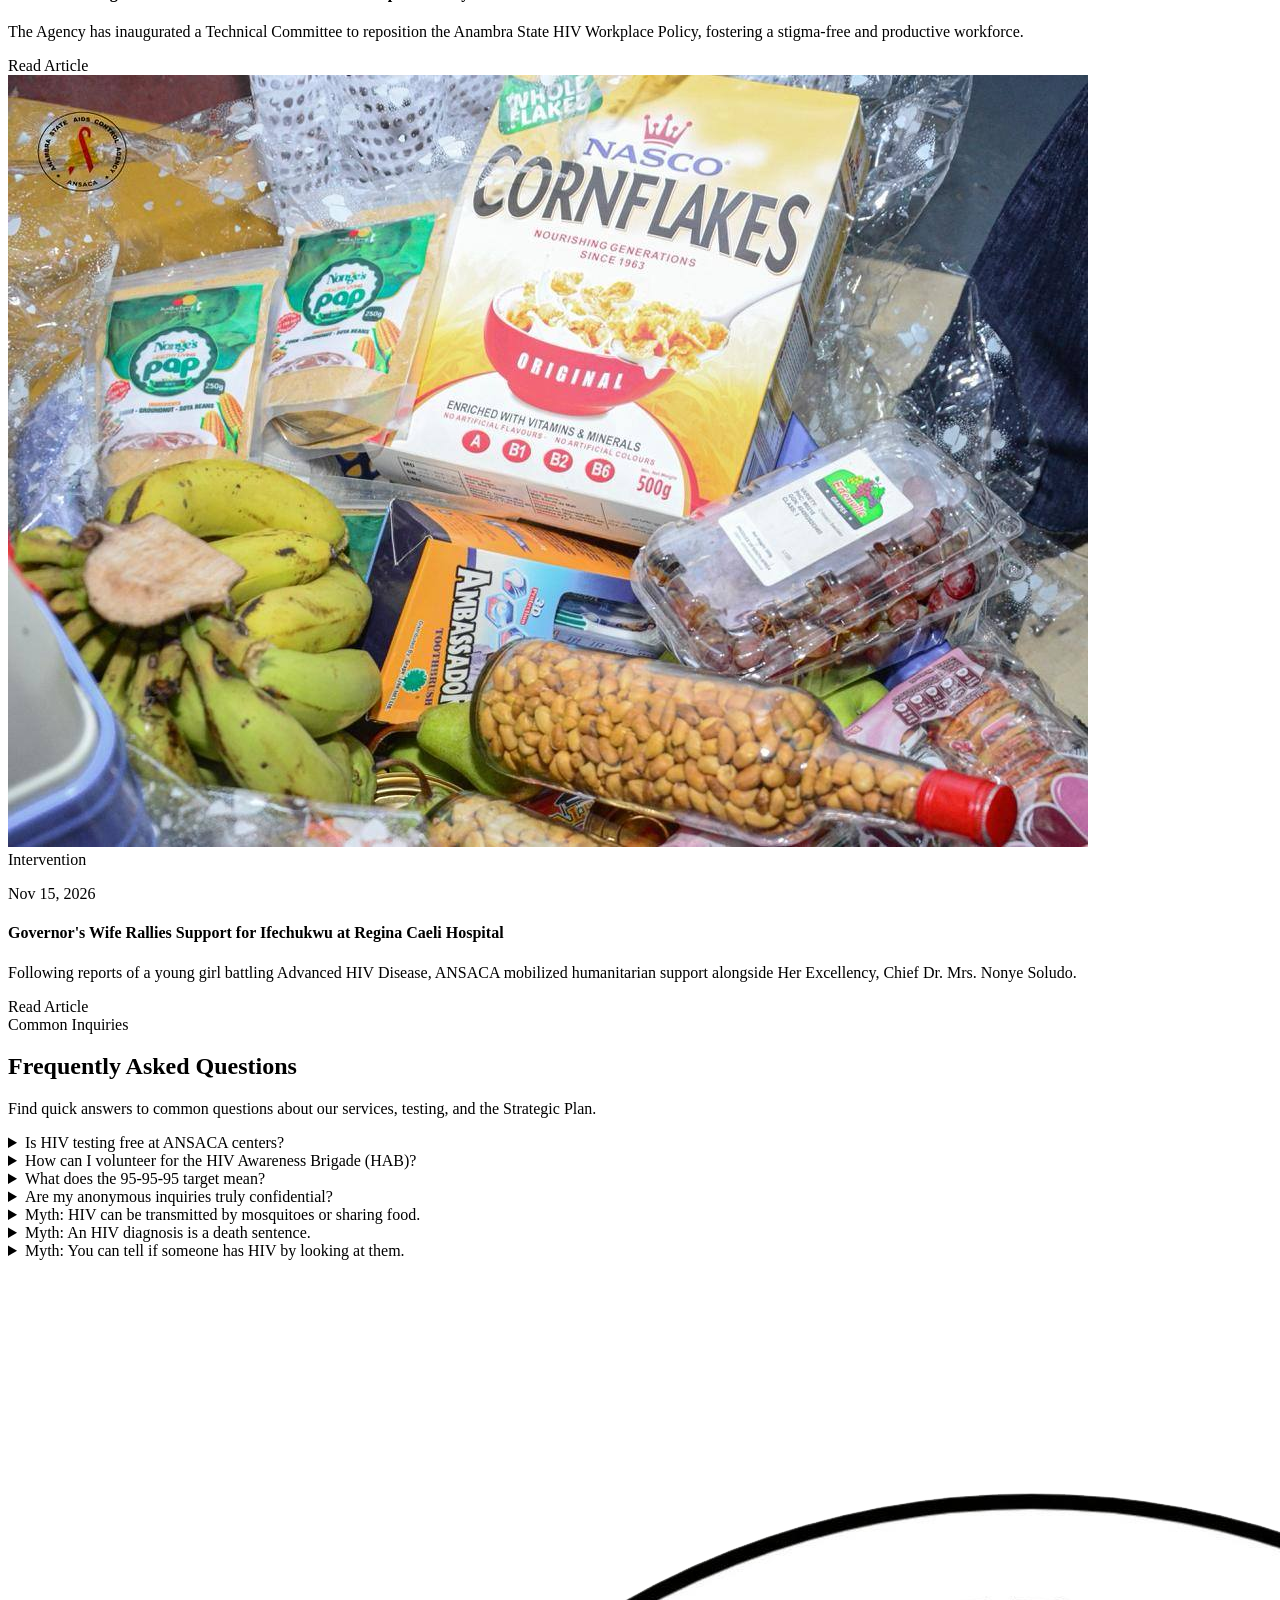
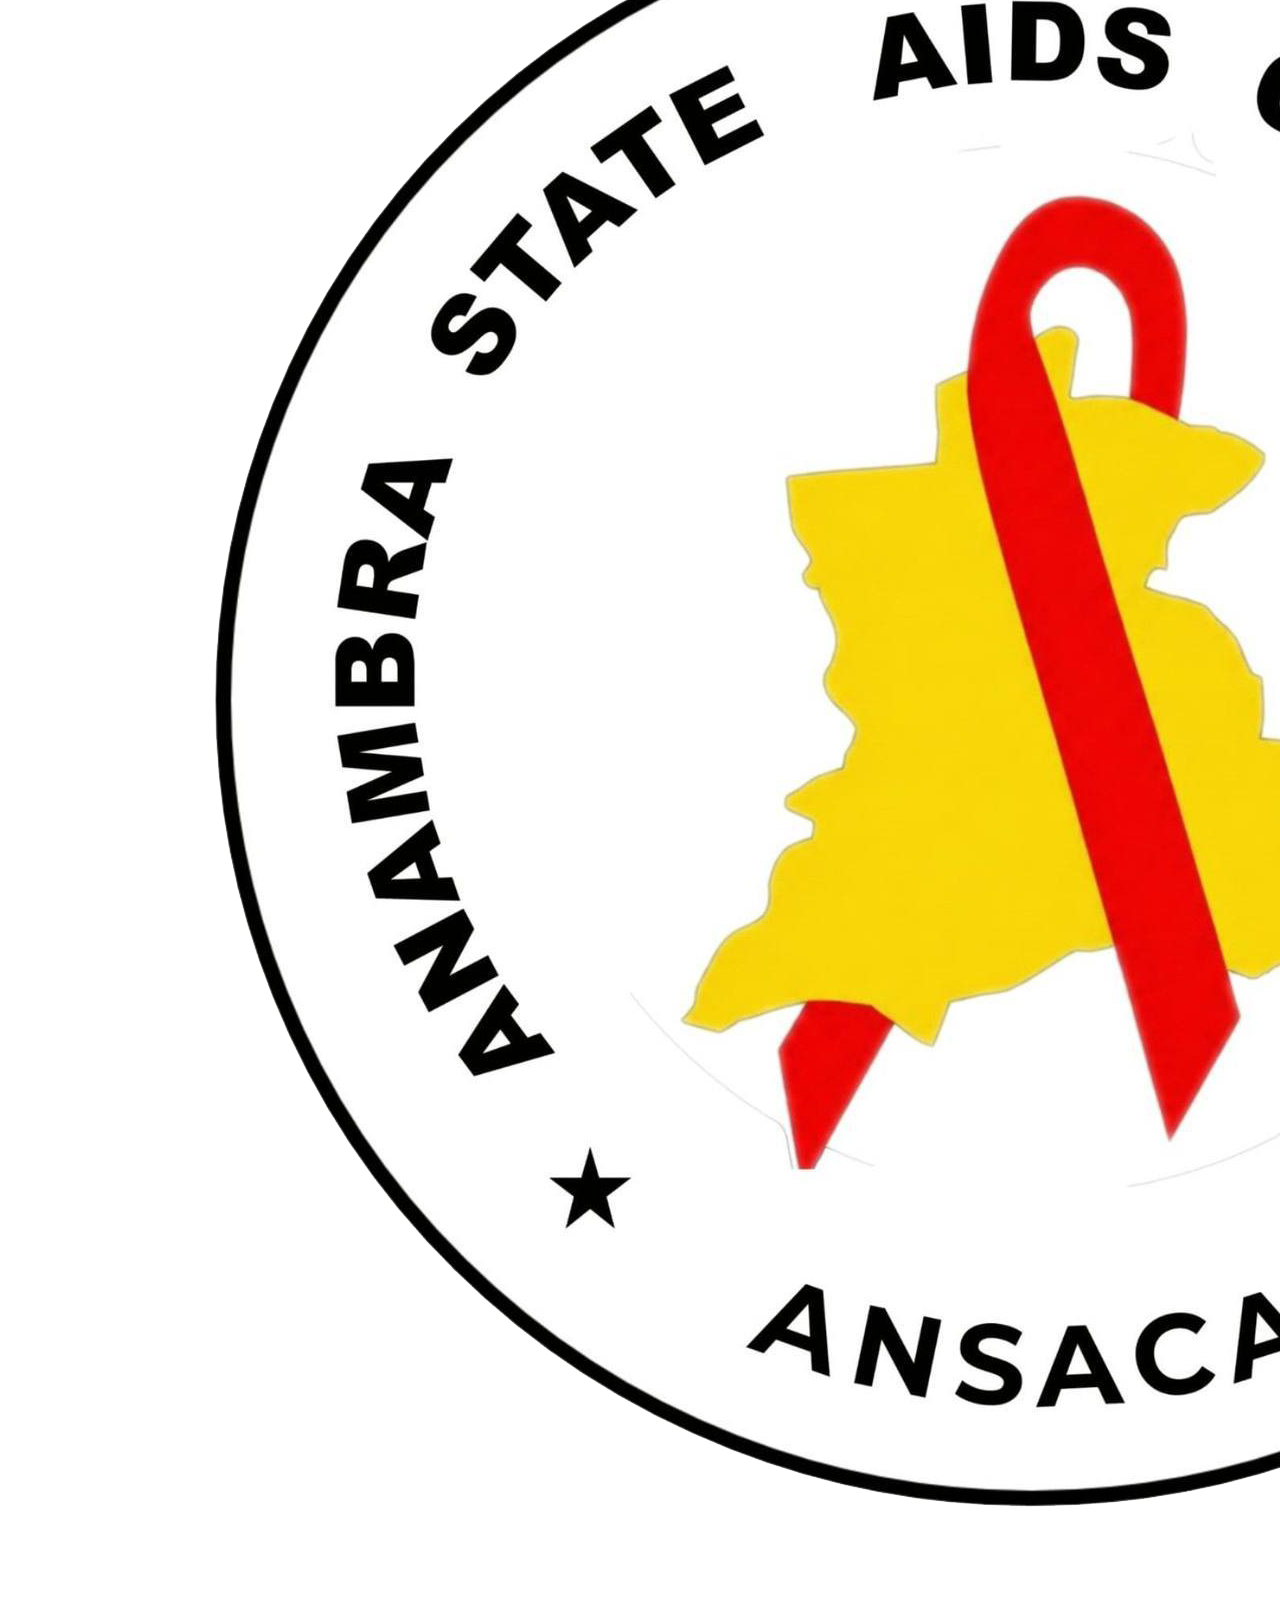
==== commit 6b58e32b: "Update homepage, add FAQ myths, update leadership section, reduce hero text size" ====
--- a/index.html
+++ b/index.html
@@ -58,7 +58,7 @@
     </div>
 
     <!-- Navigation -->
-    <nav id="navbar" class="fixed w-full z-[100] transition-all duration-300 bg-white/80 backdrop-blur-md border-b border-gray-200/50">
+    <nav id="navbar" class="fixed w-full z-[100] transition-all duration-300 bg-white border-b border-gray-200/50">
         <div class="max-w-7xl mx-auto px-4 sm:px-6 lg:px-8">
             <div class="flex justify-between items-center h-20">
                 <!-- Logo -->
@@ -76,6 +76,7 @@
                     <a href="about.html" data-i18n="nav-about" class="text-sm font-medium text-gray-700 hover:text-secondary transition-colors">About Us</a>
                     <a href="services.html" data-i18n="nav-services" class="text-sm font-medium text-gray-700 hover:text-secondary transition-colors">Services</a>
                     <a href="impact.html" data-i18n="nav-impact" class="text-sm font-medium text-gray-700 hover:text-secondary transition-colors">Impact</a>
+                    <a href="strategic-plan.html" data-i18n="nav-strategic" class="text-sm font-medium text-gray-700 hover:text-secondary transition-colors">Strategic Plan</a>
                     <a href="contact.html" data-i18n="nav-contact" class="text-sm font-medium text-gray-700 hover:text-secondary transition-colors">Contact</a>
                     
                     <!-- Language Toggle -->
@@ -137,6 +138,9 @@
                 <a href="impact.html" class="flex items-center gap-4 py-3 px-4 rounded-xl text-white text-lg font-heading font-bold hover:bg-white/5 transition-all">
                     <i data-lucide="bar-chart-3" class="w-[18px] h-[18px] text-secondary"></i> <span data-i18n="nav-impact">Our Impact</span>
                 </a>
+                <a href="strategic-plan.html" class="flex items-center gap-4 py-3 px-4 rounded-xl text-white text-lg font-heading font-bold hover:bg-white/5 transition-all">
+                    <i data-lucide="sparkles" class="w-[18px] h-[18px] text-secondary"></i> <span data-i18n="nav-strategic">Strategic Plan</span>
+                </a>
                 <a href="contact.html" class="flex items-center gap-4 py-3 px-4 rounded-xl text-white text-lg font-heading font-bold hover:bg-white/5 transition-all">
                     <i data-lucide="mail" class="w-[18px] h-[18px] text-secondary"></i> <span data-i18n="nav-contact">Contact</span>
                 </a>
@@ -192,7 +196,7 @@
                         <span class="w-2 h-2 rounded-full bg-secondary animate-ping"></span>
                         <span class="text-xs font-medium tracking-wide uppercase">Official Government Portal</span>
                     </div>
-                    <h1 data-i18n="hero-title" class="font-heading text-4xl sm:text-5xl md:text-6xl lg:text-7xl font-bold leading-tight mb-6">
+                    <h1 data-i18n="hero-title" class="font-heading text-3xl sm:text-4xl md:text-5xl lg:text-5xl font-bold leading-tight mb-6">
                         Empowering Anambra for an HIV-Free Generation
                     </h1>
                     <p data-i18n="hero-subtitle" class="text-base sm:text-lg md:text-xl text-gray-200 mb-8 max-w-lg mx-auto lg:mx-0 leading-relaxed">
@@ -213,31 +217,31 @@
                 <div class="hero-cards grid grid-cols-2 gap-3 sm:gap-4 mt-8 lg:mt-0">
                     <div class="bg-white/10 backdrop-blur-md border border-white/20 p-4 sm:p-6 rounded-2xl transform lg:translate-y-8">
                         <div class="w-10 h-10 sm:w-12 sm:h-12 rounded-xl bg-secondary/20 flex items-center justify-center text-secondary mb-3 sm:mb-4">
-                            <i data-lucide="megaphone" class="w-5 h-5 sm:w-6 sm:h-6"></i>
-                        </div>
-                        <h3 class="text-2xl sm:text-3xl font-bold text-white mb-1"><span class="hero-counter" data-target="150">0</span>+</h3>
-                        <p class="text-[10px] sm:text-xs text-gray-300 uppercase tracking-wider font-semibold">Awareness Programs</p>
+                            <i data-lucide="activity" class="w-5 h-5 sm:w-6 sm:h-6"></i>
+                        </div>
+                        <h3 class="text-2xl sm:text-3xl font-bold text-white mb-1"><span class="hero-counter" data-target="2.4">0</span>%</h3>
+                        <p class="text-[10px] sm:text-xs text-gray-300 uppercase tracking-wider font-semibold">Adult HIV Prevalence</p>
                     </div>
                     <div class="bg-white/10 backdrop-blur-md border border-white/20 p-4 sm:p-6 rounded-2xl">
                         <div class="w-10 h-10 sm:w-12 sm:h-12 rounded-xl bg-accent/20 flex items-center justify-center text-accent mb-3 sm:mb-4">
                             <i data-lucide="users" class="w-5 h-5 sm:w-6 sm:h-6"></i>
                         </div>
-                        <h3 class="text-2xl sm:text-3xl font-bold text-white mb-1"><span class="hero-counter" data-target="500">0</span>k</h3>
-                        <p class="text-[10px] sm:text-xs text-gray-300 uppercase tracking-wider font-semibold">Communities Reached</p>
+                        <h3 class="text-2xl sm:text-3xl font-bold text-white mb-1"><span class="hero-counter" data-target="96.4">0</span>k</h3>
+                        <p class="text-[10px] sm:text-xs text-gray-300 uppercase tracking-wider font-semibold">PLHIV Population</p>
                     </div>
                     <div class="bg-white/10 backdrop-blur-md border border-white/20 p-4 sm:p-6 rounded-2xl transform lg:translate-y-8">
                         <div class="w-10 h-10 sm:w-12 sm:h-12 rounded-xl bg-primary/40 flex items-center justify-center text-white mb-3 sm:mb-4">
-                            <i data-lucide="microscope" class="w-5 h-5 sm:w-6 sm:h-6"></i>
-                        </div>
-                        <h3 class="text-2xl sm:text-3xl font-bold text-white mb-1"><span class="hero-counter" data-target="24">0</span>/7</h3>
-                        <p class="text-[10px] sm:text-xs text-gray-300 uppercase tracking-wider font-semibold">Free Testing Support</p>
+                            <i data-lucide="percent" class="w-5 h-5 sm:w-6 sm:h-6"></i>
+                        </div>
+                        <h3 class="text-2xl sm:text-3xl font-bold text-white mb-1"><span class="hero-counter" data-target="60">0</span>%</h3>
+                        <p class="text-[10px] sm:text-xs text-gray-300 uppercase tracking-wider font-semibold">Young Female Share</p>
                     </div>
                     <div class="bg-white/10 backdrop-blur-md border border-white/20 p-4 sm:p-6 rounded-2xl">
                         <div class="w-10 h-10 sm:w-12 sm:h-12 rounded-xl bg-green-500/20 flex items-center justify-center text-green-400 mb-3 sm:mb-4">
-                            <i data-lucide="handshake" class="w-5 h-5 sm:w-6 sm:h-6"></i>
-                        </div>
-                        <h3 class="text-2xl sm:text-3xl font-bold text-white mb-1"><span class="hero-counter" data-target="50">0</span>+</h3>
-                        <p class="text-[10px] sm:text-xs text-gray-300 uppercase tracking-wider font-semibold">Health Partnerships</p>
+                            <i data-lucide="heart-pulse" class="w-5 h-5 sm:w-6 sm:h-6"></i>
+                        </div>
+                        <h3 class="text-2xl sm:text-3xl font-bold text-white mb-1"><span class="hero-counter" data-target="70">0</span>+</h3>
+                        <p class="text-[10px] sm:text-xs text-gray-300 uppercase tracking-wider font-semibold">Care & Treatment Sites</p>
                     </div>
                 </div>
             </div>
@@ -251,6 +255,17 @@
             </div>
         </div>
     </section>
+
+    <!-- Strategic Plan Slogan Bar -->
+    <div class="bg-gradient-to-r from-primary via-secondary to-primary py-5 text-white text-center relative z-20 overflow-hidden shadow-inner border-y border-white/10">
+        <div class="absolute inset-0 bg-black/10 mix-blend-overlay"></div>
+        <div class="max-w-7xl mx-auto px-4 flex flex-col md:flex-row justify-center items-center gap-3 md:gap-8">
+            <span class="text-[10px] uppercase tracking-widest font-bold bg-white/15 px-3 py-1 rounded-full border border-white/15 backdrop-blur-sm">SSTSP 2026-2028 Plan</span>
+            <p class="text-sm md:text-base font-semibold tracking-wide font-heading">
+                Towards an AIDS-Free Anambra: <span class="text-rose-400 font-extrabold uppercase">Zero New Infections</span> &bull; <span class="text-teal-200 font-extrabold uppercase">Zero AIDS-Related Stigma</span> &bull; <span class="text-rose-400 font-extrabold uppercase">Zero AIDS-Related Deaths</span>
+            </p>
+        </div>
+    </div>
 
     <!-- Trust Bar -->
     <div class="bg-white border-b border-gray-200 py-6 relative z-20 shadow-sm">
@@ -288,9 +303,9 @@
     <section id="about" class="py-24 bg-softGray">
         <div class="max-w-7xl mx-auto px-4 sm:px-6 lg:px-8">
             <div class="grid lg:grid-cols-2 gap-16 items-center">
-                <div class="about-image relative">
+                <div class="about-image relative max-w-sm md:max-w-md mx-auto">
                     <div class="absolute inset-0 bg-secondary rounded-3xl transform translate-x-4 translate-y-4"></div>
-                    <img src="https://images.unsplash.com/photo-1584820927498-cfe5211fd8bf?auto=format&fit=crop&w=800&q=80" alt="Medical professional" class="relative z-10 rounded-3xl shadow-xl w-full h-[500px] object-cover" />
+                    <img src="https://images.unsplash.com/photo-1584820927498-cfe5211fd8bf?auto=format&fit=crop&w=800&q=80" alt="Medical professional" class="relative z-10 rounded-3xl shadow-xl w-full h-[350px] md:h-[400px] object-cover" />
                     <!-- Floating Card -->
                     <div class="absolute -bottom-8 -left-8 bg-white p-6 rounded-2xl shadow-xl z-20 hidden md:block border border-gray-100">
                         <div class="flex items-center gap-4">
@@ -336,13 +351,69 @@
         </div>
     </section>
 
+    <!-- ED Welcome Message Section -->
+    <section class="py-24 bg-white relative overflow-hidden">
+        <!-- Background accents -->
+        <div class="absolute top-0 right-0 w-80 h-80 bg-primary/5 rounded-full filter blur-[80px]"></div>
+        <div class="absolute bottom-0 left-0 w-80 h-80 bg-secondary/5 rounded-full filter blur-[80px]"></div>
+        
+        <div class="max-w-7xl mx-auto px-4 sm:px-6 lg:px-8 relative z-10">
+            <div class="grid lg:grid-cols-12 gap-12 items-center">
+                <!-- Portrait -->
+                <div class="lg:col-span-5 relative group">
+                    <div class="absolute inset-0 bg-primary/10 rounded-[32px] transform rotate-3 scale-102 transition-transform group-hover:rotate-1"></div>
+                    <div class="absolute inset-0 bg-secondary/20 rounded-[32px] transform -rotate-3 scale-98 transition-transform group-hover:rotate-0"></div>
+                    <div class="relative rounded-[32px] overflow-hidden shadow-2xl border-4 border-white aspect-[4/5] md:aspect-square lg:aspect-auto lg:h-[480px]">
+                        <img src="soludo.png" alt="Prof. Charles Chukwuma Soludo" class="w-full h-full object-cover object-top hover:scale-105 transition-transform duration-700">
+                        <div class="absolute inset-0 bg-gradient-to-t from-black/85 via-black/20 to-transparent"></div>
+                        <div class="absolute bottom-6 left-6 right-6 text-white">
+                            <h4 class="font-heading font-bold text-xl">Prof. Charles Chukwuma Soludo, CFR</h4>
+                            <p class="text-sm text-secondary font-medium">Executive Governor</p>
+                            <p class="text-xs text-white/60 mt-1">Anambra State</p>
+                        </div>
+                    </div>
+                </div>
+                
+                <!-- Text / Welcome Message -->
+                <div class="lg:col-span-7 space-y-6">
+                    <div class="inline-flex items-center gap-2 px-3 py-1 rounded-full bg-primary/5 border border-primary/10">
+                        <i data-lucide="award" class="w-4 h-4 text-primary"></i>
+                        <span class="text-xs font-bold text-primary uppercase tracking-widest">Leadership Message</span>
+                    </div>
+                    <h3 class="font-heading text-3xl md:text-4xl lg:text-5xl font-bold text-primary leading-tight">
+                        A Message from the Executive Governor
+                    </h3>
+                    <div class="relative">
+                        <span class="absolute -top-6 -left-4 text-7xl text-primary/10 font-serif leading-none">“</span>
+                        <p class="text-gray-700 text-lg md:text-xl leading-relaxed italic relative z-10 pl-4 border-l-2 border-secondary">
+                            Anambra State is committed to securing a healthy, prosperous future for all. Our Strategic Transformation & Sustainability Plan for HIV/AIDS reflects our unyielding dedication to ensuring no resident is left behind in the fight for a disease-free state. Together, we are building a livable and prosperous Anambra.
+                        </p>
+                    </div>
+                    <p class="text-gray-600 leading-relaxed text-sm md:text-base">
+                        Through robust healthcare investments, strategic partnerships, and community empowerment, the Anambra State Government is accelerating efforts to end the HIV epidemic by 2030. We urge all Ndi Anambra to embrace testing, access our free treatment programs, and stand united against stigma.
+                    </p>
+                    <div class="pt-4 flex flex-wrap gap-4">
+                        <a href="about.html" class="px-8 py-3.5 rounded-full bg-primary text-white text-sm font-medium hover:bg-opacity-90 transition-all shadow-md flex items-center gap-2 group">
+                            <span>About Our Leadership</span>
+                            <i data-lucide="arrow-right" class="w-4 h-4 group-hover:translate-x-1 transition-transform"></i>
+                        </a>
+                        <a href="strategic-plan.html" class="px-8 py-3.5 rounded-full bg-white border border-gray-200 text-gray-700 text-sm font-medium hover:bg-gray-50 transition-all shadow-sm flex items-center gap-2">
+                            <span>Explore Strategic Plan</span>
+                            <i data-lucide="sparkles" class="w-4 h-4 text-secondary"></i>
+                        </a>
+                    </div>
+                </div>
+            </div>
+        </div>
+    </section>
+
     <!-- Services Section -->
     <section id="services" class="py-24 bg-white relative">
         <div class="absolute top-0 left-0 w-full h-[600px] bg-primary/5 rounded-br-[100px]"></div>
         
         <div class="max-w-7xl mx-auto px-4 sm:px-6 lg:px-8 relative z-10">
             <div class="text-center max-w-3xl mx-auto mb-16 section-header">
-                <h2 data-i18n="services-header-tag" class="text-secondary font-semibold tracking-wider uppercase text-sm mb-2">Public Health Services</h2>
+                <h2 data-i18n="services-header-tag" class="text-secondary font-semibold tracking-wider uppercase text-sm mb-2">Our Services</h2>
                 <h3 data-i18n="services-header-title" class="font-heading text-4xl font-bold text-gray-900 mb-4">Comprehensive Care & Support</h3>
                 <p data-i18n="services-header-desc" class="text-gray-600 text-lg">We provide a wide range of services designed to educate, protect, and support the communities of Anambra State.</p>
             </div>
@@ -540,56 +611,69 @@
 
     <!-- Awareness Section -->
     <section id="awareness" class="py-24 bg-softGray">
-        <div class="max-w-7xl mx-auto px-4 sm:px-6 lg:px-8">
-            <div class="grid lg:grid-cols-2 gap-16 items-center">
-                <div class="awareness-text section-header">
-                    <h2 class="text-accent font-semibold tracking-wider uppercase text-sm mb-2">HIV/AIDS Awareness</h2>
-                    <h3 class="font-heading text-4xl font-bold text-gray-900 mb-6">Know Your Status. <br><span class="text-secondary">Protect Your Future.</span></h3>
-                    <p class="text-gray-600 text-lg mb-8">Education is our strongest weapon against HIV. Understanding the facts, knowing how it spreads, and getting tested regularly are the keys to a healthy life.</p>
-                    
-                    <!-- Myth vs Fact Interactive -->
-                    <div class="space-y-4 mb-8">
-                        <div class="bg-white p-5 rounded-2xl border border-gray-100 shadow-sm cursor-pointer group hover:border-secondary transition-all">
-                            <div class="flex items-start gap-4">
-                                <div class="w-10 h-10 rounded-full bg-red-50 text-red-500 flex items-center justify-center flex-shrink-0 mt-1">
-                                    <i data-lucide="x-circle"></i>
-                                </div>
-                                <div>
-                                    <p class="text-sm font-bold text-red-500 uppercase tracking-wide mb-1">Myth</p>
-                                    <p class="font-medium text-gray-900 group-hover:hidden">HIV can be transmitted by sharing food or hugging.</p>
-                                    <p class="font-medium text-green-600 hidden group-hover:block">Fact: HIV cannot be transmitted through casual contact.</p>
-                                </div>
-                            </div>
-                        </div>
-                        <div class="bg-white p-5 rounded-2xl border border-gray-100 shadow-sm cursor-pointer group hover:border-secondary transition-all">
-                            <div class="flex items-start gap-4">
-                                <div class="w-10 h-10 rounded-full bg-red-50 text-red-500 flex items-center justify-center flex-shrink-0 mt-1">
-                                    <i data-lucide="x-circle"></i>
-                                </div>
-                                <div>
-                                    <p class="text-sm font-bold text-red-500 uppercase tracking-wide mb-1">Myth</p>
-                                    <p class="font-medium text-gray-900 group-hover:hidden">A positive diagnosis means life is over.</p>
-                                    <p class="font-medium text-green-600 hidden group-hover:block">Fact: With proper treatment, people with HIV live long, healthy lives.</p>
-                                </div>
-                            </div>
-                        </div>
-                    </div>
-                    
-                    <a href="#" class="inline-flex items-center justify-center px-8 py-3 rounded-full bg-primary text-white font-medium hover:bg-opacity-90 transition-all shadow-md">
-                        View All Educational Resources
-                    </a>
-                </div>
-                
-                <div class="awareness-image relative">
-                    <img src="https://images.unsplash.com/photo-1579684385127-1ef15d508118?auto=format&fit=crop&w=800&q=80" alt="Awareness Campaign" class="rounded-3xl shadow-2xl relative z-10">
-                    
-                    <!-- Floating Banner -->
-                    <div class="absolute -top-6 -right-6 bg-secondary text-white p-6 rounded-2xl shadow-xl z-20 animate-bounce" style="animation-duration: 3s;">
-                        <i data-lucide="shield-check" class="w-8 h-8 mb-2"></i>
-                        <h4 class="font-bold text-lg">Free Testing</h4>
-                        <p class="text-sm opacity-90">Available Statewide</p>
-                    </div>
-                </div>
+        <div class="max-w-5xl mx-auto px-4 sm:px-6 lg:px-8">
+            <div class="awareness-text text-center mb-16">
+                <h2 class="text-accent font-semibold tracking-wider uppercase text-sm mb-2">HIV/AIDS Awareness</h2>
+                <h3 class="font-heading text-4xl font-bold text-gray-900 mb-6">Know Your Status. <span class="text-secondary">Protect Your Future.</span></h3>
+                <p class="text-gray-600 text-lg max-w-3xl mx-auto">Education is our strongest weapon against HIV. Understanding the facts, knowing how it spreads, and getting tested regularly are the keys to a healthy life.</p>
+            </div>
+            
+            <!-- Myth vs Fact Interactive -->
+            <div class="grid md:grid-cols-2 gap-6 mb-12">
+                <div class="bg-white p-6 rounded-2xl border border-gray-100 shadow-sm cursor-pointer group hover:border-secondary transition-all flex flex-col justify-center min-h-[120px]">
+                    <div class="flex items-start gap-4">
+                        <div class="w-10 h-10 rounded-full bg-red-50 text-red-500 flex items-center justify-center flex-shrink-0 mt-1">
+                            <i data-lucide="x-circle"></i>
+                        </div>
+                        <div>
+                            <p class="text-sm font-bold text-red-500 uppercase tracking-wide mb-1">Myth</p>
+                            <p class="font-medium text-gray-900 group-hover:hidden">HIV can be transmitted by sharing food or hugging.</p>
+                            <p class="font-medium text-green-600 hidden group-hover:block">Fact: HIV cannot be transmitted through casual contact.</p>
+                        </div>
+                    </div>
+                </div>
+                <div class="bg-white p-6 rounded-2xl border border-gray-100 shadow-sm cursor-pointer group hover:border-secondary transition-all flex flex-col justify-center min-h-[120px]">
+                    <div class="flex items-start gap-4">
+                        <div class="w-10 h-10 rounded-full bg-red-50 text-red-500 flex items-center justify-center flex-shrink-0 mt-1">
+                            <i data-lucide="x-circle"></i>
+                        </div>
+                        <div>
+                            <p class="text-sm font-bold text-red-500 uppercase tracking-wide mb-1">Myth</p>
+                            <p class="font-medium text-gray-900 group-hover:hidden">A positive diagnosis means life is over.</p>
+                            <p class="font-medium text-green-600 hidden group-hover:block">Fact: With proper treatment, people with HIV live long, healthy lives.</p>
+                        </div>
+                    </div>
+                </div>
+                <div class="bg-white p-6 rounded-2xl border border-gray-100 shadow-sm cursor-pointer group hover:border-secondary transition-all flex flex-col justify-center min-h-[120px]">
+                    <div class="flex items-start gap-4">
+                        <div class="w-10 h-10 rounded-full bg-red-50 text-red-500 flex items-center justify-center flex-shrink-0 mt-1">
+                            <i data-lucide="x-circle"></i>
+                        </div>
+                        <div>
+                            <p class="text-sm font-bold text-red-500 uppercase tracking-wide mb-1">Myth</p>
+                            <p class="font-medium text-gray-900 group-hover:hidden">You can tell if someone has HIV by looking at them.</p>
+                            <p class="font-medium text-green-600 hidden group-hover:block">Fact: Many people with HIV look completely healthy. Only a test can tell.</p>
+                        </div>
+                    </div>
+                </div>
+                <div class="bg-white p-6 rounded-2xl border border-gray-100 shadow-sm cursor-pointer group hover:border-secondary transition-all flex flex-col justify-center min-h-[120px]">
+                    <div class="flex items-start gap-4">
+                        <div class="w-10 h-10 rounded-full bg-red-50 text-red-500 flex items-center justify-center flex-shrink-0 mt-1">
+                            <i data-lucide="x-circle"></i>
+                        </div>
+                        <div>
+                            <p class="text-sm font-bold text-red-500 uppercase tracking-wide mb-1">Myth</p>
+                            <p class="font-medium text-gray-900 group-hover:hidden">HIV only affects certain groups of people.</p>
+                            <p class="font-medium text-green-600 hidden group-hover:block">Fact: HIV can affect anyone, regardless of age, gender, or background.</p>
+                        </div>
+                    </div>
+                </div>
+            </div>
+            
+            <div class="text-center">
+                <a href="#" class="inline-flex items-center justify-center px-8 py-3 rounded-full bg-primary text-white font-medium hover:bg-opacity-90 transition-all shadow-md">
+                    View All Educational Resources
+                </a>
             </div>
         </div>
     </section>
@@ -799,6 +883,113 @@
 
 
 
+    <!-- FAQ Section -->
+    <section id="faq" class="py-24 bg-softGray border-t border-gray-100">
+        <div class="max-w-4xl mx-auto px-4 sm:px-6 lg:px-8">
+            <div class="text-center mb-16">
+                <div class="inline-flex items-center gap-2 px-4 py-2 rounded-full bg-secondary/10 border border-secondary/20 mb-4">
+                    <i data-lucide="help-circle" class="w-4 h-4 text-secondary"></i>
+                    <span data-i18n="faq-tag" class="text-xs font-bold text-secondary uppercase tracking-widest">Common Inquiries</span>
+                </div>
+                <h2 data-i18n="faq-title" class="font-heading text-4xl font-bold text-gray-900 mb-4">Frequently Asked Questions</h2>
+                <p data-i18n="faq-desc" class="text-gray-600 text-lg">Find quick answers to common questions about our services, testing, and the Strategic Plan.</p>
+            </div>
+
+            <div class="space-y-4">
+                <!-- FAQ Item 1 -->
+                <details class="group bg-white rounded-2xl border border-gray-200 overflow-hidden open:shadow-lg transition-all duration-300">
+                    <summary class="flex justify-between items-center font-medium cursor-pointer list-none p-6 text-gray-900 group-open:text-secondary group-open:bg-gray-50 transition-colors">
+                        <span data-i18n="faq-q1" class="font-heading font-bold text-lg">Is HIV testing free at ANSACA centers?</span>
+                        <span class="transition group-open:rotate-180">
+                            <i data-lucide="chevron-down" class="w-5 h-5 text-gray-400 group-open:text-secondary"></i>
+                        </span>
+                    </summary>
+                    <div class="px-6 pb-6 text-gray-600 bg-gray-50 border-t border-gray-100 mt-0 pt-4 leading-relaxed">
+                        <p data-i18n="faq-a1">Yes, all HIV testing, counseling, and Anti-Retroviral Therapy (ART) provided by ANSACA and our partner public health facilities are completely free of charge.</p>
+                    </div>
+                </details>
+
+                <!-- FAQ Item 2 -->
+                <details class="group bg-white rounded-2xl border border-gray-200 overflow-hidden open:shadow-lg transition-all duration-300">
+                    <summary class="flex justify-between items-center font-medium cursor-pointer list-none p-6 text-gray-900 group-open:text-secondary group-open:bg-gray-50 transition-colors">
+                        <span data-i18n="faq-q2" class="font-heading font-bold text-lg">How can I volunteer for the HIV Awareness Brigade (HAB)?</span>
+                        <span class="transition group-open:rotate-180">
+                            <i data-lucide="chevron-down" class="w-5 h-5 text-gray-400 group-open:text-secondary"></i>
+                        </span>
+                    </summary>
+                    <div class="px-6 pb-6 text-gray-600 bg-gray-50 border-t border-gray-100 mt-0 pt-4 leading-relaxed">
+                        <p data-i18n="faq-a2">You can join the HAB by registering through the volunteer portal on our Services page. We are currently recruiting volunteers across all 326 wards in Anambra State.</p>
+                    </div>
+                </details>
+
+                <!-- FAQ Item 3 -->
+                <details class="group bg-white rounded-2xl border border-gray-200 overflow-hidden open:shadow-lg transition-all duration-300">
+                    <summary class="flex justify-between items-center font-medium cursor-pointer list-none p-6 text-gray-900 group-open:text-secondary group-open:bg-gray-50 transition-colors">
+                        <span data-i18n="faq-q3" class="font-heading font-bold text-lg">What does the 95-95-95 target mean?</span>
+                        <span class="transition group-open:rotate-180">
+                            <i data-lucide="chevron-down" class="w-5 h-5 text-gray-400 group-open:text-secondary"></i>
+                        </span>
+                    </summary>
+                    <div class="px-6 pb-6 text-gray-600 bg-gray-50 border-t border-gray-100 mt-0 pt-4 leading-relaxed">
+                        <p data-i18n="faq-a3">It is a global UNAIDS target aiming for 95% of people living with HIV to know their status, 95% of those diagnosed to receive sustained ART, and 95% of those on ART to achieve viral suppression by 2030.</p>
+                    </div>
+                </details>
+
+                <!-- FAQ Item 4 -->
+                <details class="group bg-white rounded-2xl border border-gray-200 overflow-hidden open:shadow-lg transition-all duration-300">
+                    <summary class="flex justify-between items-center font-medium cursor-pointer list-none p-6 text-gray-900 group-open:text-secondary group-open:bg-gray-50 transition-colors">
+                        <span data-i18n="faq-q4" class="font-heading font-bold text-lg">Are my anonymous inquiries truly confidential?</span>
+                        <span class="transition group-open:rotate-180">
+                            <i data-lucide="chevron-down" class="w-5 h-5 text-gray-400 group-open:text-secondary"></i>
+                        </span>
+                    </summary>
+                    <div class="px-6 pb-6 text-gray-600 bg-gray-50 border-t border-gray-100 mt-0 pt-4 leading-relaxed">
+                        <p data-i18n="faq-a4">Absolutely. The anonymous inquiry tool does not collect names, emails, or IP addresses. Your data is end-to-end encrypted to protect your privacy and dignity.</p>
+                    </div>
+                </details>
+
+                <!-- FAQ Item 5 (Myth) -->
+                <details class="group bg-white rounded-2xl border border-gray-200 overflow-hidden open:shadow-lg transition-all duration-300">
+                    <summary class="flex justify-between items-center font-medium cursor-pointer list-none p-6 text-gray-900 group-open:text-secondary group-open:bg-gray-50 transition-colors">
+                        <span data-i18n="faq-q5" class="font-heading font-bold text-lg">Myth: HIV can be transmitted by mosquitoes or sharing food.</span>
+                        <span class="transition group-open:rotate-180">
+                            <i data-lucide="chevron-down" class="w-5 h-5 text-gray-400 group-open:text-secondary"></i>
+                        </span>
+                    </summary>
+                    <div class="px-6 pb-6 text-gray-600 bg-gray-50 border-t border-gray-100 mt-0 pt-4 leading-relaxed">
+                        <p data-i18n="faq-a5"><span class="font-bold text-secondary">Fact:</span> HIV is only transmitted through specific bodily fluids (blood, semen, vaginal fluids, and breast milk). It cannot survive outside the body and cannot be transmitted through mosquito bites, sharing utensils, hugging, or casual contact.</p>
+                    </div>
+                </details>
+
+                <!-- FAQ Item 6 (Myth) -->
+                <details class="group bg-white rounded-2xl border border-gray-200 overflow-hidden open:shadow-lg transition-all duration-300">
+                    <summary class="flex justify-between items-center font-medium cursor-pointer list-none p-6 text-gray-900 group-open:text-secondary group-open:bg-gray-50 transition-colors">
+                        <span data-i18n="faq-q6" class="font-heading font-bold text-lg">Myth: An HIV diagnosis is a death sentence.</span>
+                        <span class="transition group-open:rotate-180">
+                            <i data-lucide="chevron-down" class="w-5 h-5 text-gray-400 group-open:text-secondary"></i>
+                        </span>
+                    </summary>
+                    <div class="px-6 pb-6 text-gray-600 bg-gray-50 border-t border-gray-100 mt-0 pt-4 leading-relaxed">
+                        <p data-i18n="faq-a6"><span class="font-bold text-secondary">Fact:</span> With modern Anti-Retroviral Therapy (ART), people living with HIV can achieve viral suppression, live long, healthy lives, and have the exact same life expectancy as someone without HIV.</p>
+                    </div>
+                </details>
+
+                <!-- FAQ Item 7 (Myth) -->
+                <details class="group bg-white rounded-2xl border border-gray-200 overflow-hidden open:shadow-lg transition-all duration-300">
+                    <summary class="flex justify-between items-center font-medium cursor-pointer list-none p-6 text-gray-900 group-open:text-secondary group-open:bg-gray-50 transition-colors">
+                        <span data-i18n="faq-q7" class="font-heading font-bold text-lg">Myth: You can tell if someone has HIV by looking at them.</span>
+                        <span class="transition group-open:rotate-180">
+                            <i data-lucide="chevron-down" class="w-5 h-5 text-gray-400 group-open:text-secondary"></i>
+                        </span>
+                    </summary>
+                    <div class="px-6 pb-6 text-gray-600 bg-gray-50 border-t border-gray-100 mt-0 pt-4 leading-relaxed">
+                        <p data-i18n="faq-a7"><span class="font-bold text-secondary">Fact:</span> Many people living with HIV look completely healthy and may show no symptoms for years. The only reliable way to know someone's status—including your own—is to get tested.</p>
+                    </div>
+                </details>
+            </div>
+        </div>
+    </section>
+
     <!-- Footer -->
     <footer class="bg-primary text-white pt-20 pb-10">
         <div class="max-w-7xl mx-auto px-4 sm:px-6 lg:px-8">
@@ -832,11 +1023,11 @@
                 <div>
                     <h4 class="font-bold text-lg mb-6">Quick Links</h4>
                     <ul class="space-y-3">
-                        <li><a href="#about" class="text-white/70 hover:text-white transition-colors text-sm">About ANSACA</a></li>
-                        <li><a href="#services" class="text-white/70 hover:text-white transition-colors text-sm">Our Services</a></li>
-                        <li><a href="#news" class="text-white/70 hover:text-white transition-colors text-sm">News & Updates</a></li>
-                        <li><a href="#contact" class="text-white/70 hover:text-white transition-colors text-sm">Contact Us</a></li>
-                        <li><a href="#" class="text-white/70 hover:text-white transition-colors text-sm">Volunteer Program</a></li>
+                        <li><a href="about.html" class="text-white/70 hover:text-white transition-colors text-sm">About ANSACA</a></li>
+                        <li><a href="services.html" class="text-white/70 hover:text-white transition-colors text-sm">Our Services</a></li>
+                        <li><a href="strategic-plan.html" class="text-white/70 hover:text-white transition-colors text-sm">Strategic Plan 2026-2028</a></li>
+                        <li><a href="impact.html" class="text-white/70 hover:text-white transition-colors text-sm">Our Impact</a></li>
+                        <li><a href="contact.html" class="text-white/70 hover:text-white transition-colors text-sm">Contact Us</a></li>
                     </ul>
                 </div>
                 
